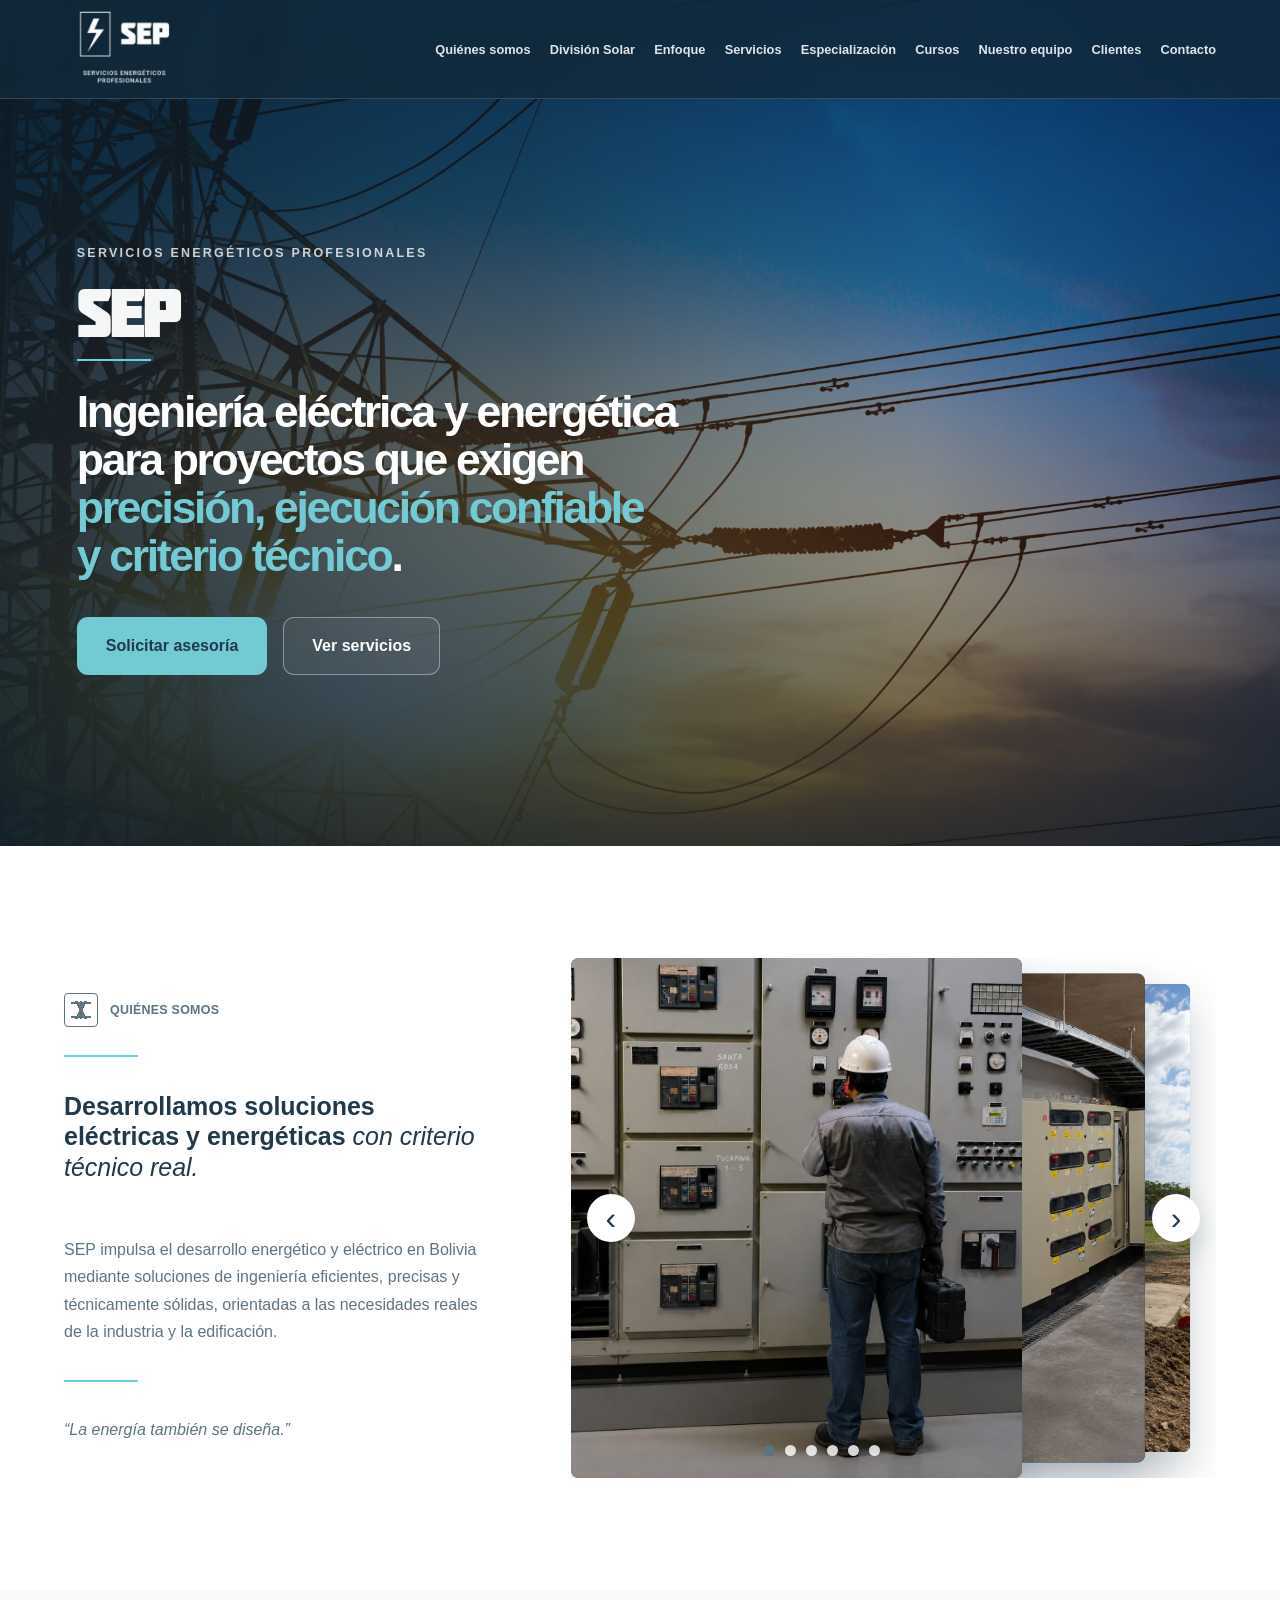
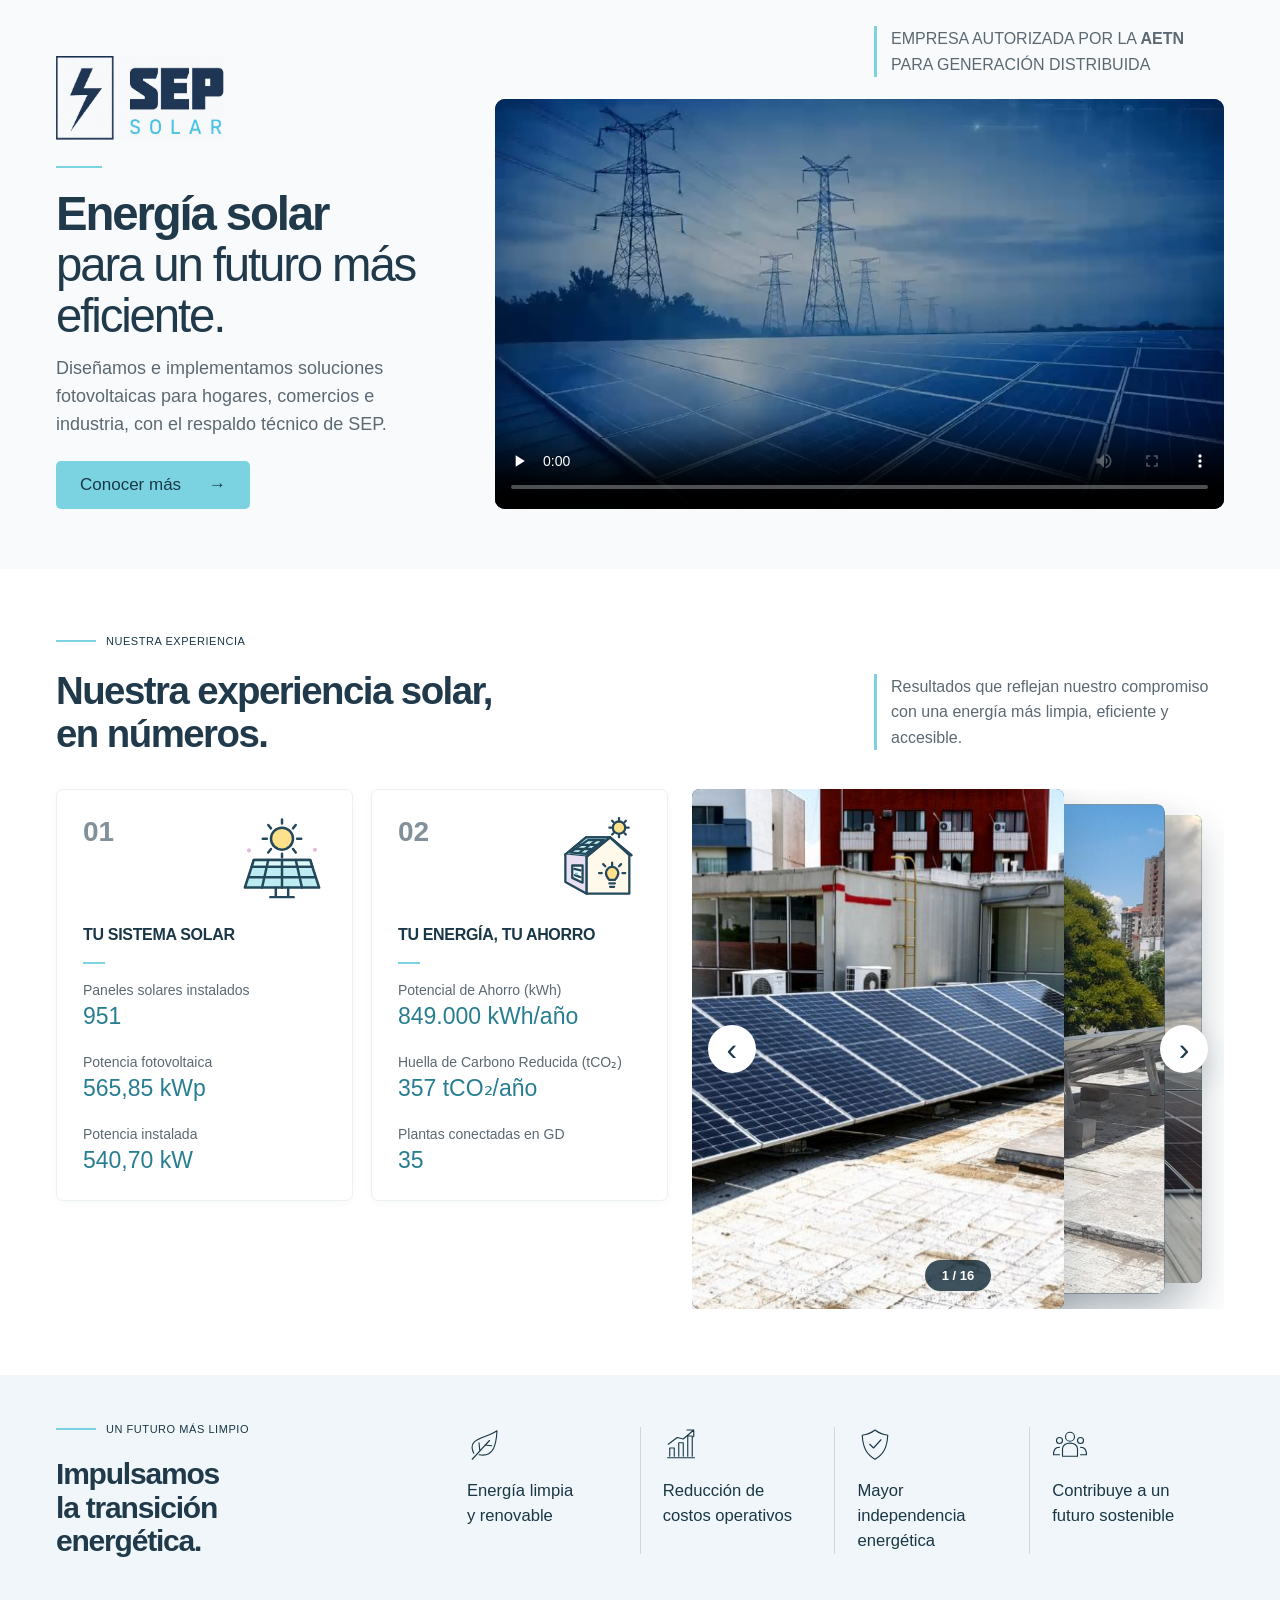
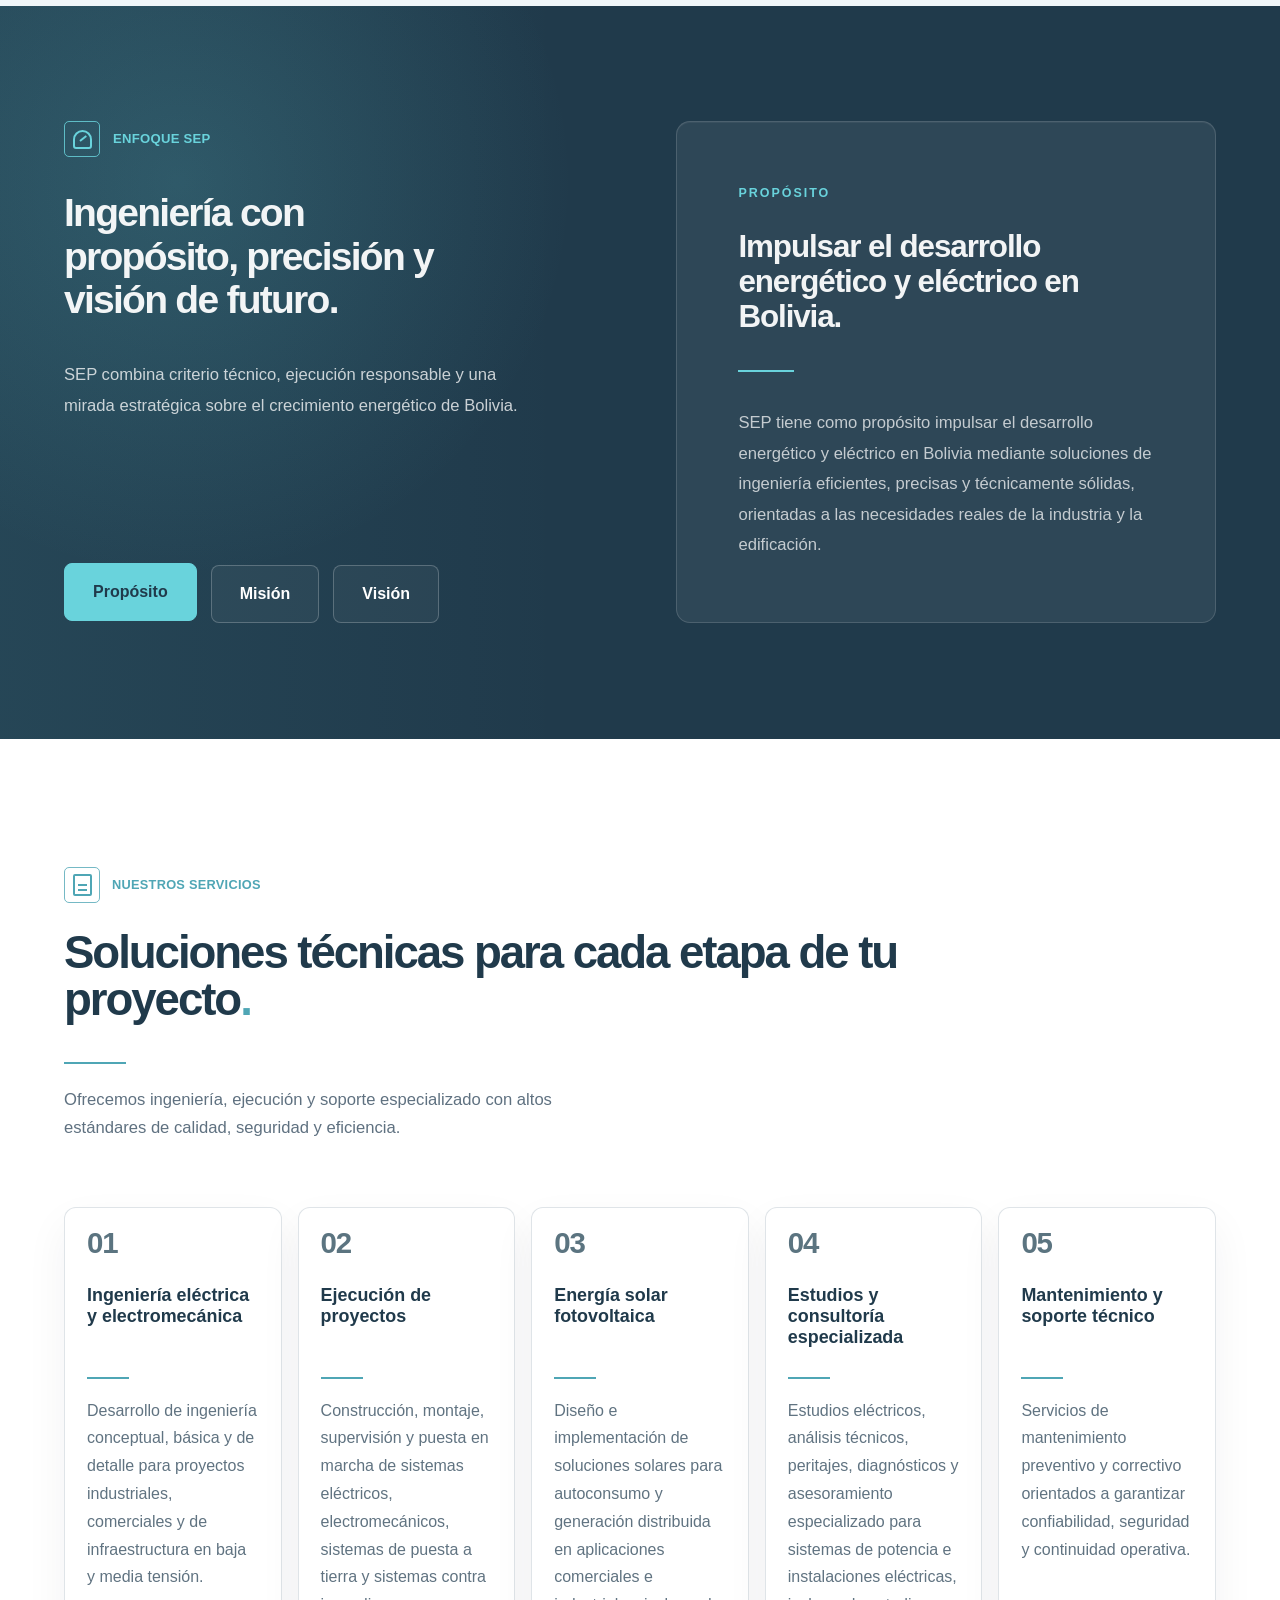
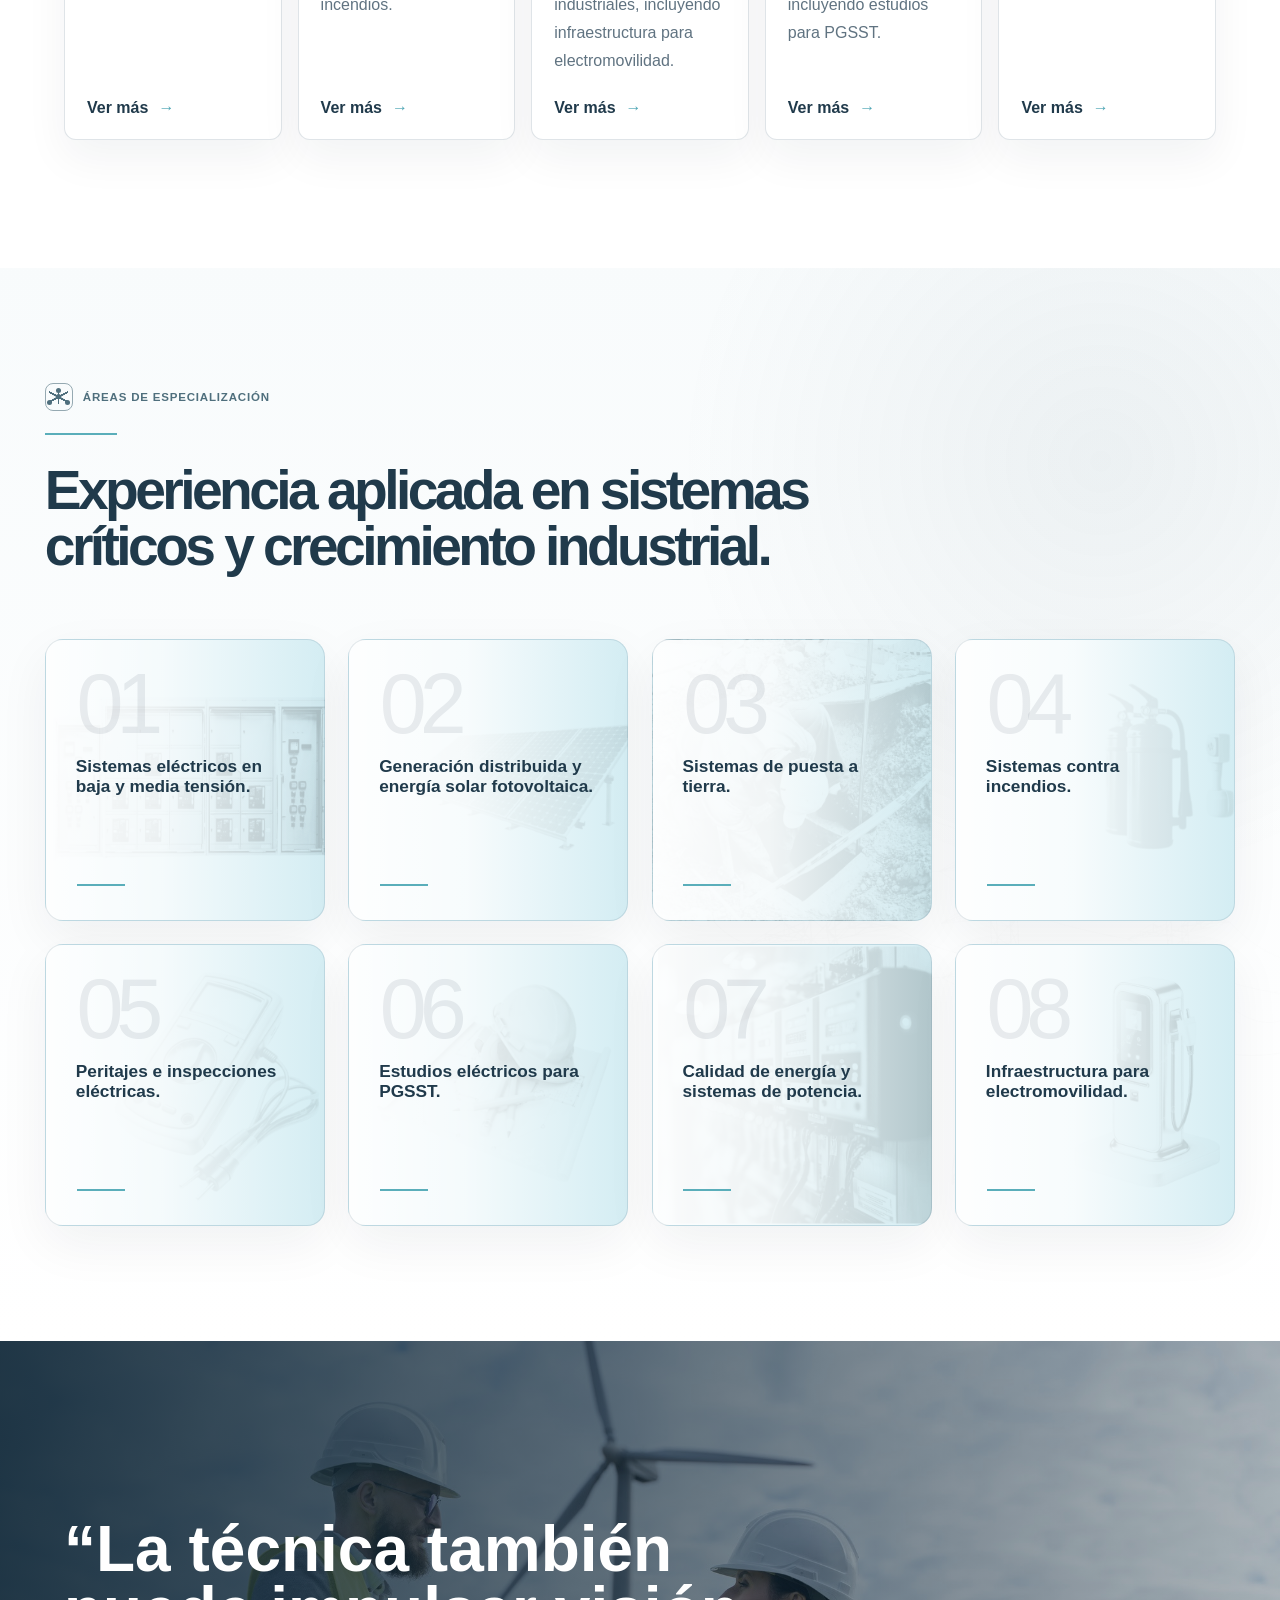
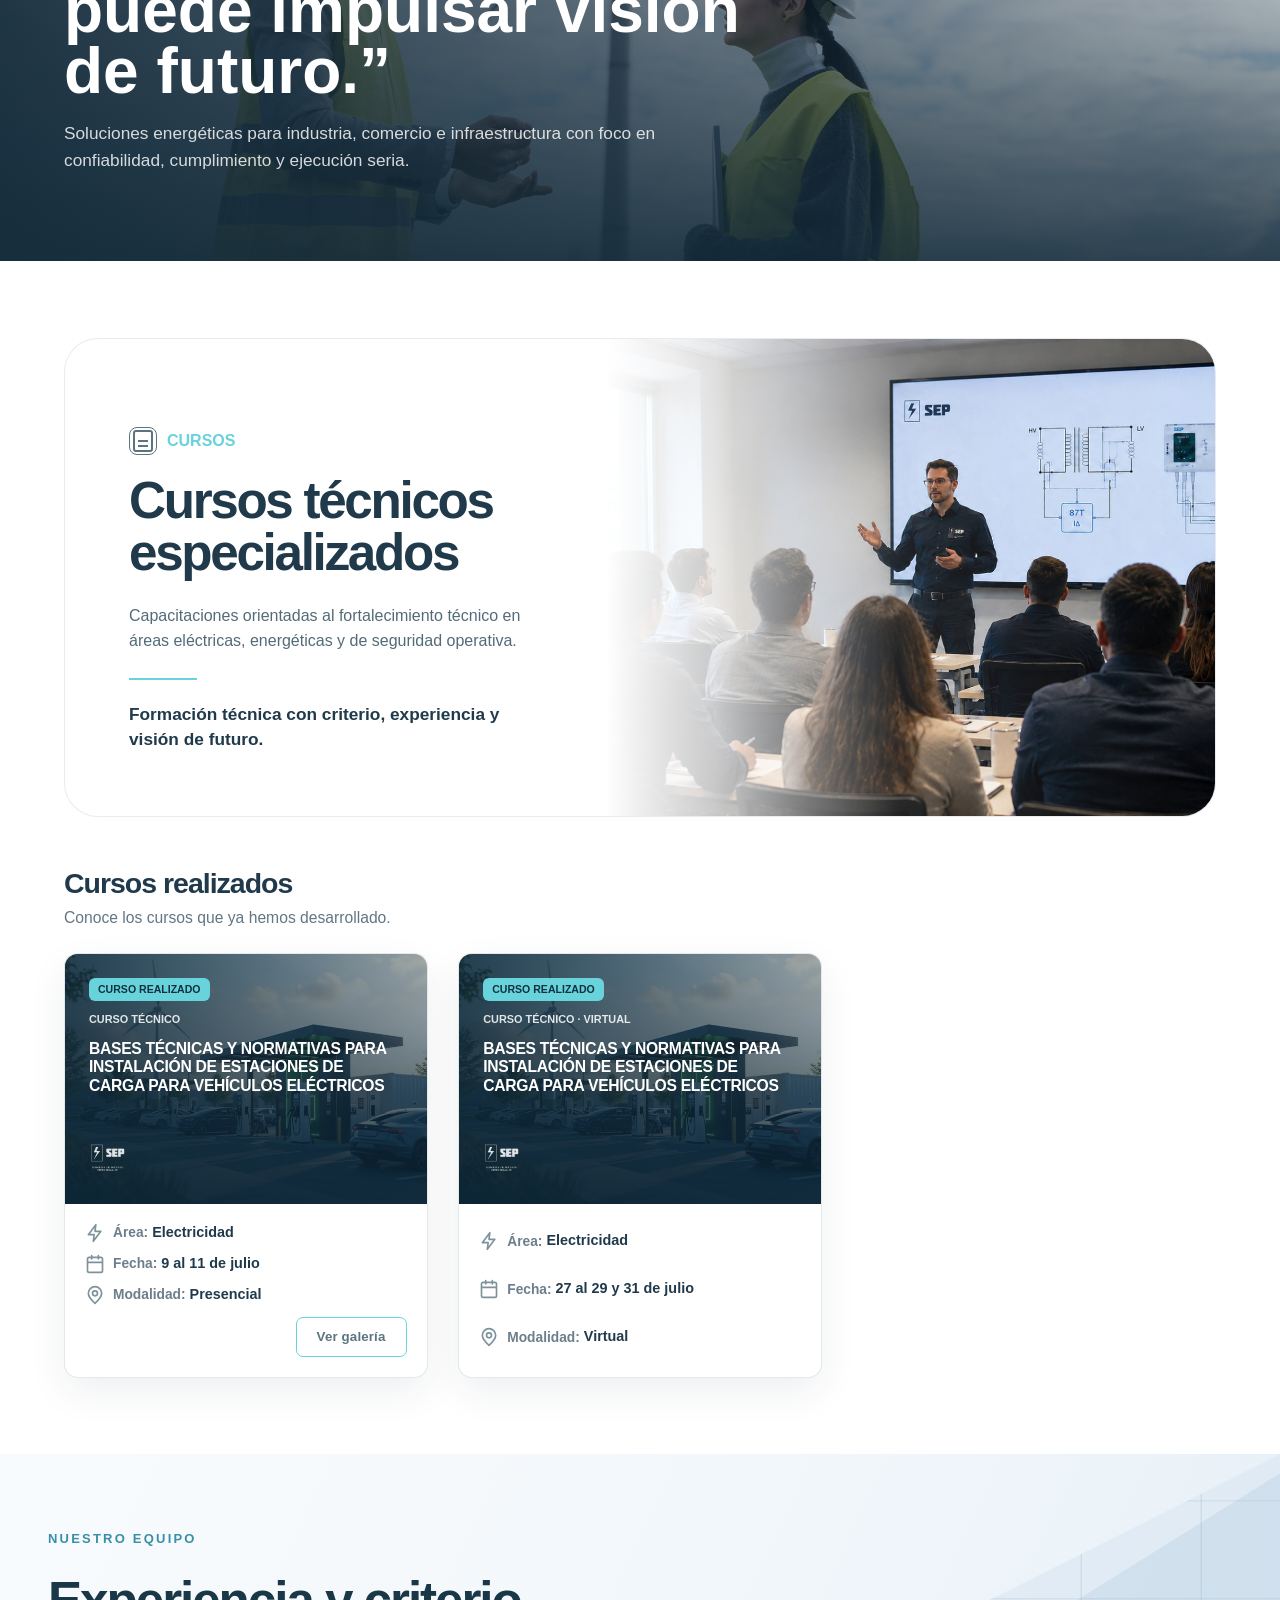
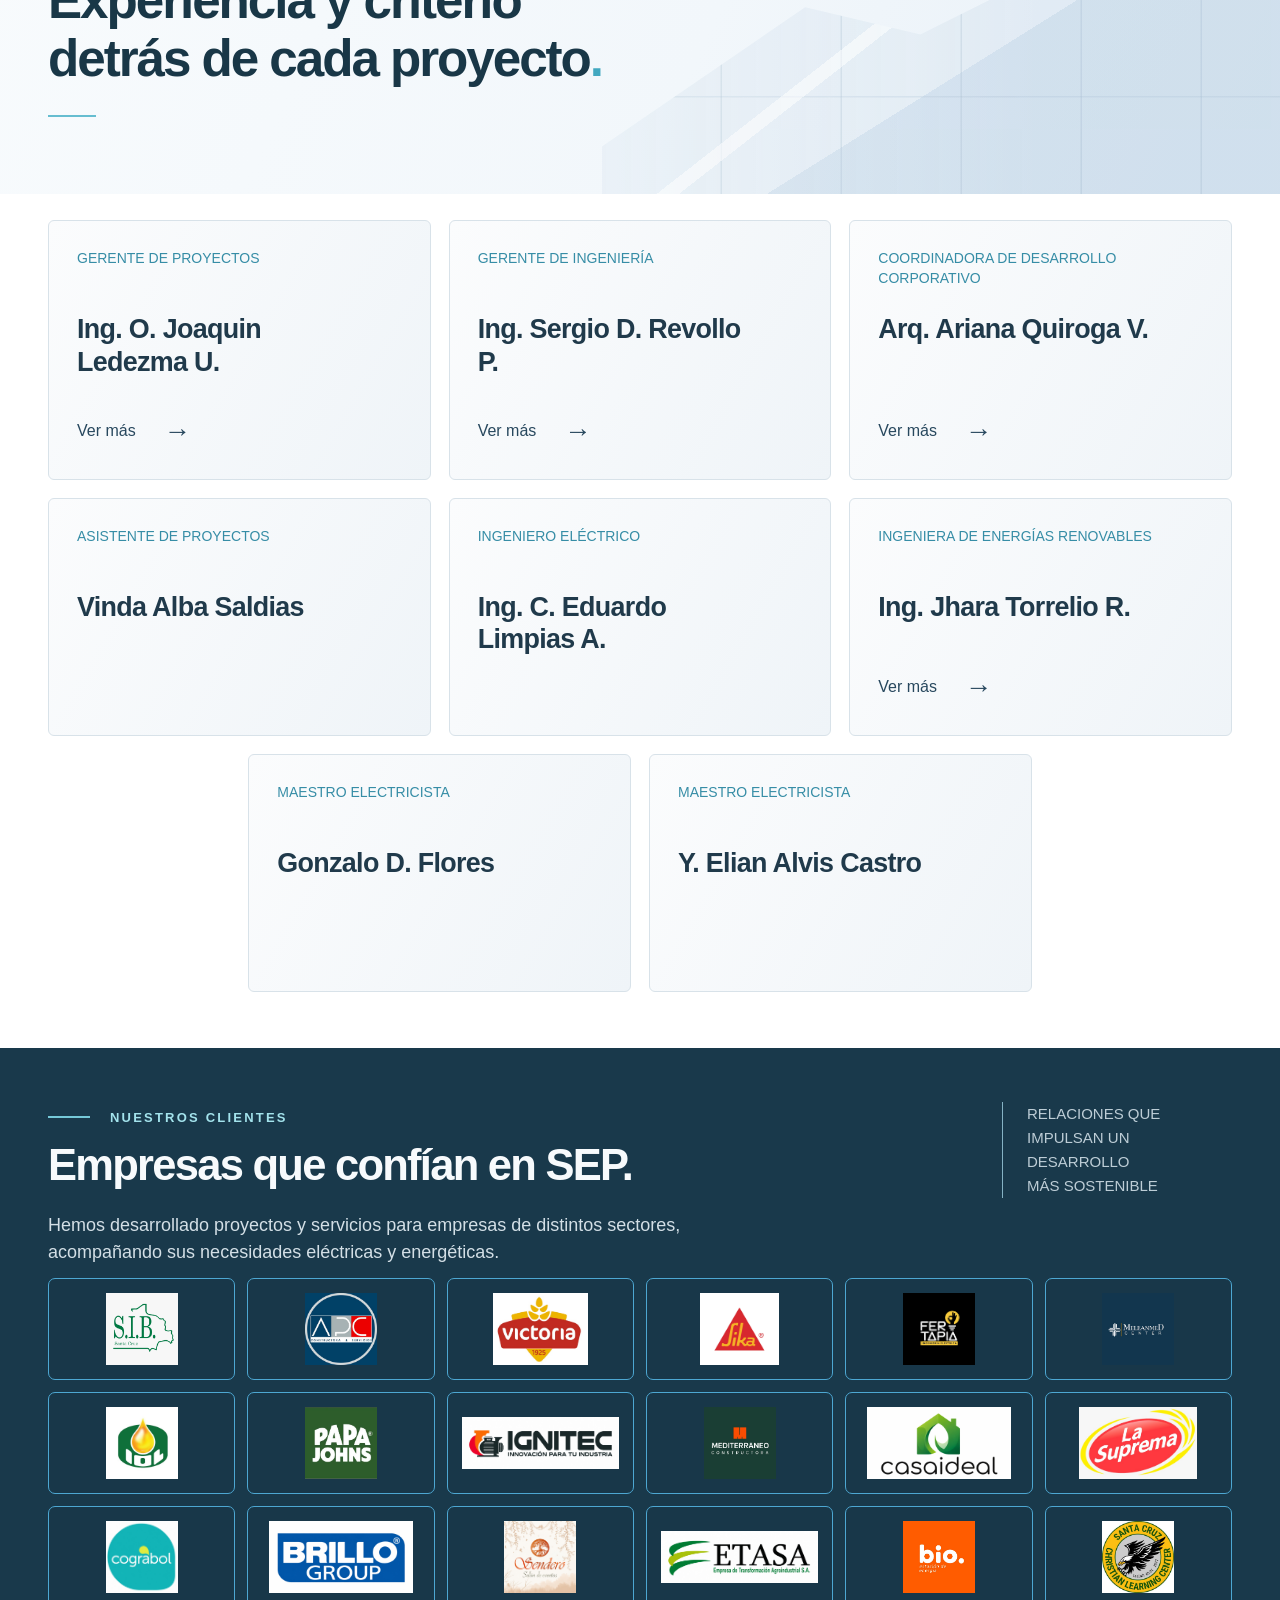
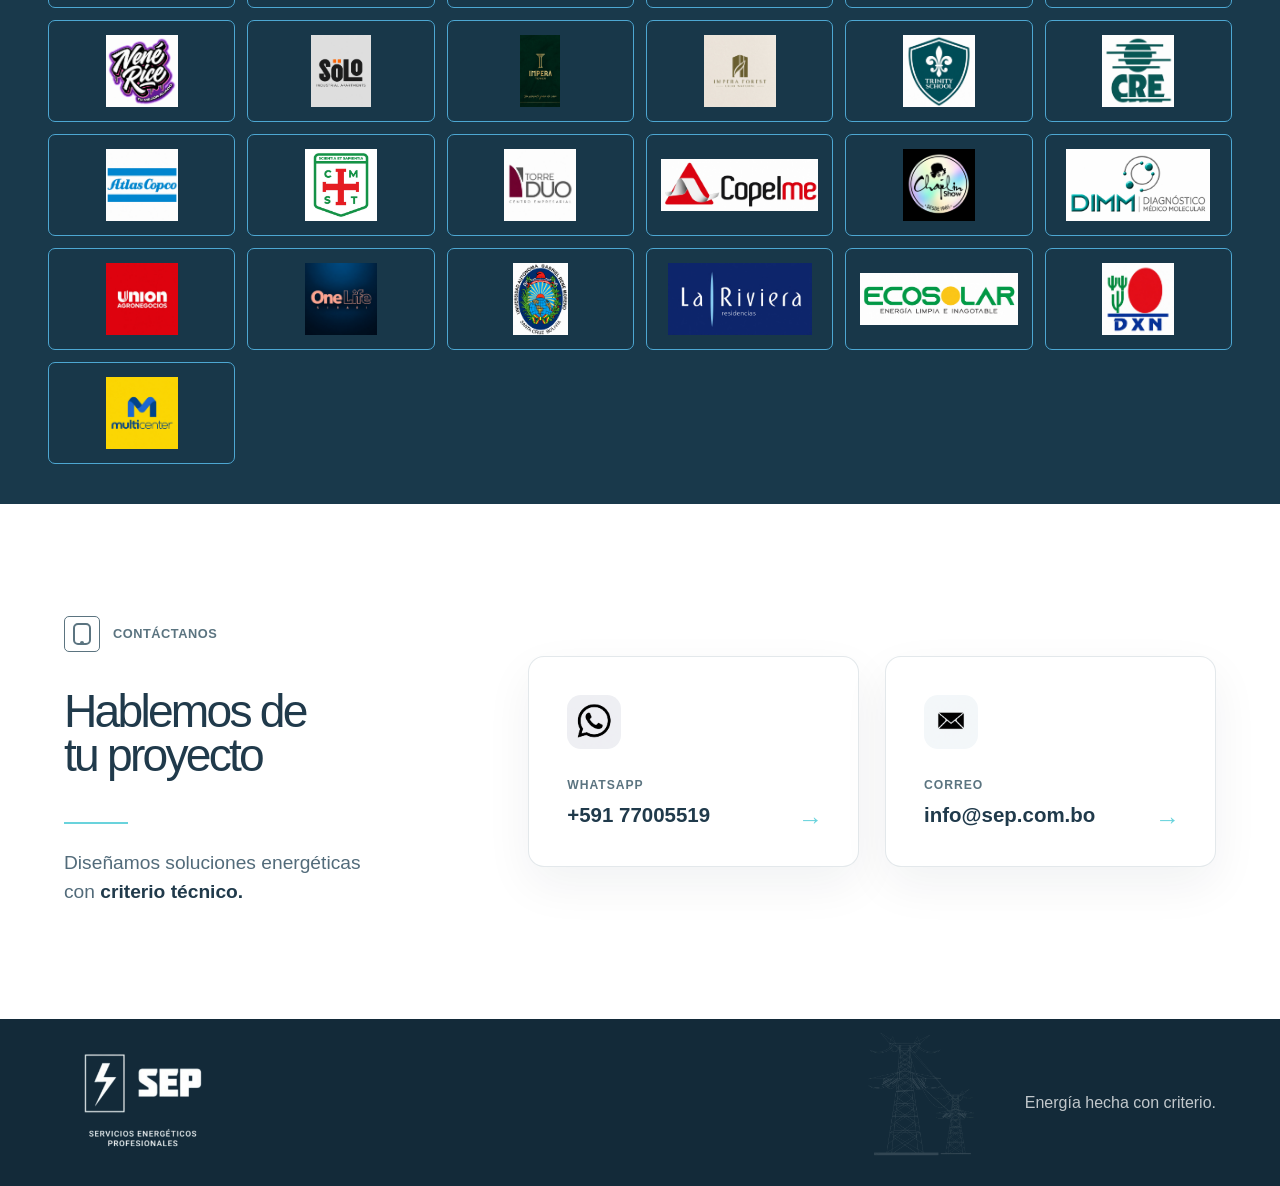
==== index.html @ d4b9ec3b "Update solar savings, carbon reduction, and connected plants" ====
<!doctype html>
<html lang="es">
  <head>
    <meta charset="utf-8" />
    <meta name="viewport" content="width=device-width, initial-scale=1" />
    <meta
      name="description"
      content="SEP Servicios Energéticos Profesionales: ingeniería eléctrica, proyectos energéticos, consultoría técnica y mantenimiento especializado."
    />
    <title>SEP | Servicios Energéticos Profesionales</title>
    <link rel="stylesheet" href="styles.css?v=118" />
<link rel="stylesheet" href="solar.css?v=4" />
    <link rel="stylesheet" href="people.css?v=6" />
    <script src="people.js?v=4" defer></script>
  </head>
  <body>
    <header class="site-header" aria-label="Navegación principal">
      <a class="brand" href="#inicio" aria-label="SEP inicio">
        <span class="brand-logo" aria-hidden="true">
          <img class="brand-logo-img" src="assets/sep-full-logo.png" alt="" />
        </span>
      </a>

      <nav class="nav-links" aria-label="Secciones">
        <a href="#quienes">Quiénes somos</a>
        <a href="#division-solar">División Solar</a>
        <a href="#enfoque">Enfoque</a>
        <a href="#ofrecemos">Servicios</a>
        <a href="#especializacion">Especialización</a>
        <a href="#cursos">Cursos</a>
        <a href="#equipo">Nuestro equipo</a>
        <a href="#clientes">Clientes</a>
        <a href="#contacto">Contacto</a>
      </nav>
    </header>

    <main id="inicio">
      <section class="hero">
        <div class="hero-bg" aria-hidden="true"></div>
        <div class="hero-content">
          <p class="eyebrow">Servicios Energéticos Profesionales</p>
          <p class="hero-logo">SEP</p>
          <span class="hero-rule" aria-hidden="true"></span>
          <h1 class="hero-headline">
            Ingeniería eléctrica y energética<br />
            para proyectos que exigen<br />
            <span>precisión, ejecución confiable</span><br />
            <span>y criterio técnico</span>.
          </h1>
          <div class="hero-actions">
            <a class="button button-primary" href="#contacto">Solicitar asesoría</a>
            <a class="button button-secondary" href="#ofrecemos">Ver servicios</a>
          </div>
        </div>
      </section>

      <section class="intro band" id="quienes">
        <div class="section-grid">
          <div>
            <p class="section-kicker"><span class="kicker-symbol symbol-tower" aria-hidden="true"></span>Quiénes somos</p>
            <span class="section-rule intro-rule-top" aria-hidden="true"></span>
            <h2>Desarrollamos soluciones eléctricas y energéticas <em>con criterio técnico real.</em></h2>
          </div>
          <div class="section-copy">
            <p>
              SEP impulsa el desarrollo energético y eléctrico en Bolivia mediante
              soluciones de ingeniería eficientes, precisas y técnicamente sólidas,
              orientadas a las necesidades reales de la industria y la edificación.
            </p>
            <span class="section-rule intro-rule-quote" aria-hidden="true"></span>
            <p class="quote">“La energía también se diseña.”</p>
          </div>
          <div class="intro-carousel" data-photo-carousel aria-label="Galer&iacute;a de proyectos SEP">
            <div class="carousel-track">
              <figure class="carousel-slide is-active">
                <img src="assets/quienes-carousel-01.jpeg" alt="Inspecci&oacute;n t&eacute;cnica frente a tableros el&eacute;ctricos industriales" />
              </figure>
              <figure class="carousel-slide">
                <img src="assets/quienes-carousel-02.jpeg?v=20260527" alt="T&eacute;cnicos inspeccionando equipos electromec&aacute;nicos en instalaci&oacute;n industrial" />
              </figure>
              <figure class="carousel-slide">
                <img src="assets/quienes-carousel-03.jpeg?v=20260527" alt="T&eacute;cnico realizando conexiones el&eacute;ctricas en campo" />
              </figure>
              <figure class="carousel-slide">
                <img src="assets/quienes-carousel-04.jpeg" alt="Mantenimiento y conexi&oacute;n en tablero el&eacute;ctrico" />
              </figure>
              <figure class="carousel-slide">
                <img src="assets/quienes-carousel-05.jpeg?v=20260527" alt="Sistema solar fotovoltaico instalado en cubierta" />
              </figure>
              <figure class="carousel-slide">
                <img src="assets/quienes-carousel-06.jpeg?v=20260527" alt="Medici&oacute;n t&eacute;cnica en sistema de puesta a tierra" />
              </figure>
            </div>
            <button class="carousel-button carousel-prev" type="button" aria-label="Imagen anterior" data-carousel-direction="prev">‹</button>
            <button class="carousel-button carousel-next" type="button" aria-label="Imagen siguiente" data-carousel-direction="next">›</button>
            <div class="carousel-dots" aria-label="Seleccionar imagen">
              <button class="carousel-dot is-active" type="button" aria-label="Ver imagen 1" data-carousel-index="0"></button>
              <button class="carousel-dot" type="button" aria-label="Ver imagen 2" data-carousel-index="1"></button>
              <button class="carousel-dot" type="button" aria-label="Ver imagen 3" data-carousel-index="2"></button>
              <button class="carousel-dot" type="button" aria-label="Ver imagen 4" data-carousel-index="3"></button>
              <button class="carousel-dot" type="button" aria-label="Ver imagen 5" data-carousel-index="4"></button>
              <button class="carousel-dot" type="button" aria-label="Ver imagen 6" data-carousel-index="5"></button>
            </div>
          </div>
        </div>
      </section>

      <section class="solar-page" id="division-solar" aria-labelledby="solar-title">
        <div class="solar-hero">
          <div class="solar-wrap solar-hero-grid">
            <div>
              <div class="solar-logo"><img src="assets/sep-solar-logo.jpg" alt="SEP Solar" loading="lazy" width="1254" height="1254" /></div>
              <span class="solar-rule" aria-hidden="true"></span>
              <h2 class="solar-title" id="solar-title"><strong>Energía solar</strong> para un futuro más eficiente.</h2>
              <p class="solar-description">Diseñamos e implementamos soluciones fotovoltaicas para hogares, comercios e industria, con el respaldo técnico de SEP.</p>
              <a class="solar-cta" href="#experiencia-solar">Conocer más <span aria-hidden="true">→</span></a>
            </div>
            <div>
              <p class="solar-authorization">Empresa autorizada por la <strong>AETN</strong><br />para generación distribuida</p>
              <video class="solar-video" controls playsinline preload="none" poster="assets/sep-solar-poster.jpg" aria-label="Video de SEP sobre paneles solares">
                <source src="assets/sep-solar.mp4" type="video/mp4" />
                Tu navegador no permite reproducir este video. <a href="assets/sep-solar.mp4">Descargar video de SEP Solar</a>.
              </video>
            </div>
          </div>
        </div>
        <section class="solar-wrap solar-experience" id="experiencia-solar" aria-labelledby="solar-experience-title">
          <div class="solar-section-head">
            <div>
              <p class="solar-kicker">Nuestra experiencia</p>
              <h3 class="solar-heading" id="solar-experience-title">Nuestra experiencia solar,<br />en números.</h3>
            </div>
            <p>Resultados que reflejan nuestro compromiso con una energía más limpia, eficiente y accesible.</p>
          </div>
          <div class="solar-results-layout">
            <div class="solar-cards"><article class="solar-card">
              <div class="solar-card-top"><span class="solar-number">01</span><img class="solar-illustration" src="assets/icon-solar-panel.svg" alt="" aria-hidden="true" width="88" height="88" /></div>
              <h4>Tu sistema solar</h4><span class="solar-rule" aria-hidden="true"></span>
              <dl class="solar-metrics"><div><dt>Paneles solares instalados</dt><dd>951</dd></div><div><dt>Potencia fotovoltaica</dt><dd>565,85 kWp</dd></div><div><dt>Potencia instalada</dt><dd>540,70 kW</dd></div></dl>
            </article><article class="solar-card solar-energy">
              <div class="solar-card-top"><span class="solar-number">02</span><img class="solar-illustration" src="assets/icon-solar-home.svg" alt="" aria-hidden="true" width="88" height="88" /></div>
              <h4>Tu energía, tu ahorro</h4><span class="solar-rule" aria-hidden="true"></span>
              <dl class="solar-metrics"><div><dt>Potencial de Ahorro (kWh)</dt><dd>849.000 kWh/año</dd></div><div><dt>Huella de Carbono Reducida (tCO₂)</dt><dd>357 tCO₂/año</dd></div><div><dt>Plantas conectadas en GD</dt><dd>35</dd></div></dl>
            </article></div>
            <div class="intro-carousel solar-project-carousel" data-photo-carousel aria-label="Instalaciones de paneles solares">
              <div class="carousel-track">
                <figure class="carousel-slide"><img src="assets/solar-fotovoltaica-01.jpeg" alt="Paneles solares instalados sobre una cubierta" loading="lazy" /></figure>
                <figure class="carousel-slide"><img src="assets/gallery-sistemas-solares.jpeg" alt="Instalaci&oacute;n de un sistema solar fotovoltaico" loading="lazy" /></figure>
                <figure class="carousel-slide"><img src="assets/solar-proyecto-01.jpeg" alt="Proyecto fotovoltaico SEP, fotograf&iacute;a 1" loading="lazy" /></figure>
                <figure class="carousel-slide"><img src="assets/solar-proyecto-02.jpeg" alt="Proyecto fotovoltaico SEP, fotograf&iacute;a 2" loading="lazy" /></figure>
                <figure class="carousel-slide"><img src="assets/solar-proyecto-03.jpeg" alt="Proyecto fotovoltaico SEP, fotograf&iacute;a 3" loading="lazy" /></figure>
                <figure class="carousel-slide"><img src="assets/solar-proyecto-04.jpeg" alt="Proyecto fotovoltaico SEP, fotograf&iacute;a 4" loading="lazy" /></figure>
                <figure class="carousel-slide"><img src="assets/solar-proyecto-05.jpeg" alt="Proyecto fotovoltaico SEP, fotograf&iacute;a 5" loading="lazy" /></figure>
                <figure class="carousel-slide"><img src="assets/solar-proyecto-06.jpeg" alt="Proyecto fotovoltaico SEP, fotograf&iacute;a 6" loading="lazy" /></figure>
                <figure class="carousel-slide"><img src="assets/solar-proyecto-07.jpeg" alt="Proyecto fotovoltaico SEP, fotograf&iacute;a 7" loading="lazy" /></figure>
                <figure class="carousel-slide"><img src="assets/solar-proyecto-08.jpeg" alt="Proyecto fotovoltaico SEP, fotograf&iacute;a 8" loading="lazy" /></figure>
                <figure class="carousel-slide"><img src="assets/solar-proyecto-09.jpeg" alt="Proyecto fotovoltaico SEP, fotograf&iacute;a 9" loading="lazy" /></figure>
                <figure class="carousel-slide"><img src="assets/solar-proyecto-10.jpeg" alt="Proyecto fotovoltaico SEP, fotograf&iacute;a 10" loading="lazy" /></figure>
                <figure class="carousel-slide"><img src="assets/solar-proyecto-11.jpeg" alt="Proyecto fotovoltaico SEP, fotograf&iacute;a 11" loading="lazy" /></figure>
                <figure class="carousel-slide"><img src="assets/solar-proyecto-12.jpeg" alt="Proyecto fotovoltaico SEP, fotograf&iacute;a 12" loading="lazy" /></figure>
                <figure class="carousel-slide"><img src="assets/solar-proyecto-13.jpeg" alt="Proyecto fotovoltaico SEP, fotograf&iacute;a 13" loading="lazy" /></figure>
                <figure class="carousel-slide"><img src="assets/solar-proyecto-14.jpeg" alt="Proyecto fotovoltaico SEP, fotograf&iacute;a 14" loading="lazy" /></figure>
              </div>
              <button class="carousel-button carousel-prev" type="button" aria-label="Imagen solar anterior" data-carousel-direction="prev">‹</button>
              <button class="carousel-button carousel-next" type="button" aria-label="Imagen solar siguiente" data-carousel-direction="next">›</button>
              <span class="solar-carousel-count" data-carousel-count aria-live="polite">1 / 16</span>
            </div>
          </div>
        </section>
        <section class="solar-benefits" aria-labelledby="solar-benefits-title">
          <div class="solar-wrap solar-benefits-grid">
            <div><p class="solar-kicker">Un futuro más limpio</p><h3 class="solar-heading" id="solar-benefits-title">Impulsamos<br />la transición<br />energética.</h3></div>
            <ul class="solar-benefits-list">
              <li><svg class="solar-icon" viewBox="0 0 48 48" aria-hidden="true"><path d="M9 35C-1 14 25 16 40 5c-1 19-5 36-24 32M7 43l23-25M17 31l-1-10m8 3 9 1"/></svg>Energía limpia<br />y renovable</li>
              <li><svg class="solar-icon" viewBox="0 0 48 48" aria-hidden="true"><path d="M6 41h36M9 39V28h6v11m6 0V21h6v18m6 0V12h6v27M7 23l12-9 8 2L41 4m-9 0h9v9"/></svg>Reducción de costos operativos</li>
              <li><svg class="solar-icon" viewBox="0 0 48 48" aria-hidden="true"><path d="M24 4c5 4 10 6 17 7-1 17-6 26-17 32C13 37 8 28 7 11c7-1 12-3 17-7Z M17 23l5 5 10-11"/></svg>Mayor independencia energética</li>
              <li><svg class="solar-icon" viewBox="0 0 48 48" aria-hidden="true"><circle cx="24" cy="13" r="6"/><circle cx="10" cy="18" r="4"/><circle cx="38" cy="18" r="4"/><path d="M14 39V29c0-10 20-10 20 0v10H14ZM10 27c-7 0-8 6-8 10h8m28-10c7 0 8 6 8 10h-8"/></svg>Contribuye a un futuro sostenible</li>
            </ul>
          </div>
        </section>
      </section>

      <section class="band dark" id="enfoque">
        <div class="vision-panel">
          <div class="vision-intro">
            <div class="section-heading">
              <p class="section-kicker"><span class="kicker-symbol symbol-meter" aria-hidden="true"></span>Enfoque SEP</p>
              <h2>Ingeniería con<br />propósito, precisión y<br />visión de futuro.</h2>
            </div>
            <p>
              SEP combina criterio técnico, ejecución responsable y una mirada
              estratégica sobre el crecimiento energético de Bolivia.
            </p>
            <div class="vision-tabs" role="tablist" aria-label="Propósito, misión y visión de SEP">
              <button class="vision-tab is-active" type="button" role="tab" aria-selected="true" aria-controls="vision-proposito" id="tab-proposito" data-vision-tab="vision-proposito">
                Propósito
              </button>
              <button class="vision-tab" type="button" role="tab" aria-selected="false" aria-controls="vision-mision" id="tab-mision" data-vision-tab="vision-mision">
                Misión
              </button>
              <button class="vision-tab" type="button" role="tab" aria-selected="false" aria-controls="vision-vision" id="tab-vision" data-vision-tab="vision-vision">
                Visión
              </button>
            </div>
          </div>

          <div class="vision-content">
            <article class="vision-block is-active" id="vision-proposito" role="tabpanel" aria-labelledby="tab-proposito">
              <span class="vision-label">Propósito</span>
              <h3>Impulsar el desarrollo energético y eléctrico en Bolivia.</h3>
              <span class="vision-rule" aria-hidden="true"></span>
              <p>
                SEP tiene como propósito impulsar el desarrollo energético y eléctrico
                en Bolivia mediante soluciones de ingeniería eficientes, precisas y
                técnicamente sólidas, orientadas a las necesidades reales de la
                industria y la edificación.
              </p>
            </article>

            <article class="vision-block" id="vision-mision" role="tabpanel" aria-labelledby="tab-mision" hidden>
              <span class="vision-label">Misión</span>
              <h3>Desarrollar y ejecutar proyectos con rigor técnico y atención profesional.</h3>
              <span class="vision-rule" aria-hidden="true"></span>
              <p>
                La misión de SEP es desarrollar y ejecutar proyectos de ingeniería
                eléctrica y energética, brindando servicios técnicos especializados,
                estudios y consultorías, con un enfoque riguroso en calidad,
                cumplimiento normativo y atención profesional al cliente.
              </p>
            </article>

            <article class="vision-block" id="vision-vision" role="tabpanel" aria-labelledby="tab-vision" hidden>
              <span class="vision-label">Visión</span>
              <h3>Ser una referencia técnica para Santa Cruz y Bolivia.</h3>
              <span class="vision-rule" aria-hidden="true"></span>
              <p>
                SEP busca consolidarse como la empresa de referencia en soluciones
                eléctricas y energéticas en Santa Cruz y Bolivia, reconocida por su
                excelencia técnica, confiabilidad y aporte estratégico al crecimiento
                industrial y de infraestructura.
              </p>
            </article>
          </div>
        </div>
      </section>

      <section class="services band" id="ofrecemos">
        <div class="section-heading">
          <p class="section-kicker"><span class="kicker-symbol symbol-board" aria-hidden="true"></span>Nuestros servicios</p>
          <h2>Soluciones técnicas para cada etapa de tu proyecto<span>.</span></h2>
          <span class="services-rule" aria-hidden="true"></span>
          <p class="services-intro">
            Ofrecemos ingeniería, ejecución y soporte especializado con altos estándares
            de calidad, seguridad y eficiencia.
          </p>
        </div>

        <div class="service-grid">
          <article class="service-card service-engineering">
            <span class="card-icon service-icon-engineering" aria-hidden="true"></span>
            <h3>Ingeniería eléctrica y electromecánica</h3>
            <span class="card-rule" aria-hidden="true"></span>
            <p>
              Desarrollo de ingeniería conceptual, básica y de detalle para proyectos
              industriales, comerciales y de infraestructura en baja y media tensión.
            </p>
            <button class="service-more" type="button" data-service-gallery="engineering">
              Ver más <span aria-hidden="true">→</span>
            </button>
          </article>
          <article class="service-card service-execution">
            <span class="card-icon service-icon-execution" aria-hidden="true"></span>
            <h3>Ejecución de proyectos</h3>
            <span class="card-rule" aria-hidden="true"></span>
            <p>
              Construcción, montaje, supervisión y puesta en marcha de sistemas
              eléctricos, electromecánicos, sistemas de puesta a tierra y sistemas
              contra incendios.
            </p>
            <button class="service-more" type="button" data-service-gallery="execution">
              Ver más <span aria-hidden="true">→</span>
            </button>
          </article>
          <article class="service-card service-solar">
            <span class="card-icon service-icon-solar" aria-hidden="true"></span>
            <h3>Energía solar fotovoltaica</h3>
            <span class="card-rule" aria-hidden="true"></span>
            <p>
              Diseño e implementación de soluciones solares para autoconsumo y
              generación distribuida en aplicaciones comerciales e industriales,
              incluyendo infraestructura para electromovilidad.
            </p>
            <button class="service-more" type="button" data-service-gallery="solar">
              Ver más <span aria-hidden="true">→</span>
            </button>
          </article>
          <article class="service-card service-consulting">
            <span class="card-icon service-icon-consulting" aria-hidden="true"></span>
            <h3>Estudios y consultoría especializada</h3>
            <span class="card-rule" aria-hidden="true"></span>
            <p>
              Estudios eléctricos, análisis técnicos, peritajes, diagnósticos y
              asesoramiento especializado para sistemas de potencia e instalaciones
              eléctricas, incluyendo estudios para PGSST.
            </p>
            <button class="service-more" type="button" data-service-gallery="consulting">
              Ver más <span aria-hidden="true">→</span>
            </button>
          </article>
          <article class="service-card service-maintenance">
            <span class="card-icon service-icon-maintenance" aria-hidden="true"></span>
            <h3>Mantenimiento y soporte técnico</h3>
            <span class="card-rule" aria-hidden="true"></span>
            <p>
              Servicios de mantenimiento preventivo y correctivo orientados a
              garantizar confiabilidad, seguridad y continuidad operativa.
            </p>
            <button class="service-more" type="button" data-service-gallery="maintenance">
              Ver más <span aria-hidden="true">→</span>
            </button>
          </article>
        </div>
      </section>

      <div class="service-modal" id="service-modal" aria-hidden="true">
        <div class="service-modal-backdrop" data-service-modal-close></div>
        <div class="service-modal-panel" role="dialog" aria-modal="true" aria-labelledby="service-modal-title">
          <button class="service-modal-close" type="button" aria-label="Cerrar galería" data-service-modal-close>×</button>
          <p class="section-kicker"><span class="kicker-symbol symbol-board" aria-hidden="true"></span>Galería de servicio</p>
          <h2 id="service-modal-title">Servicio SEP</h2>
          <div class="service-gallery" id="service-gallery"></div>
        </div>
      </div>

      <section class="specialties band" id="especializacion">
        <div class="section-grid">
          <div>
            <p class="section-kicker"><span class="kicker-symbol symbol-network" aria-hidden="true"></span>Áreas de especialización</p>
            <h2><span>Experiencia aplicada en sistemas</span><br /><span>críticos y crecimiento industrial.</span></h2>
          </div>
          <div class="section-copy">
            <img class="specialties-tower-art" src="assets/transmission-towers.png" alt="" aria-hidden="true" />
            <ul class="feature-list">
              <li tabindex="0">Sistemas eléctricos en baja y media tensión.</li>
              <li tabindex="0">Generación distribuida y energía solar fotovoltaica.</li>
              <li tabindex="0">Sistemas de puesta a tierra.</li>
              <li tabindex="0">Sistemas contra incendios.</li>
              <li tabindex="0">Peritajes e inspecciones eléctricas.</li>
              <li tabindex="0">Estudios eléctricos para PGSST.</li>
              <li tabindex="0">Calidad de energía y sistemas de potencia.</li>
              <li tabindex="0">Infraestructura para electromovilidad.</li>
            </ul>
          </div>
        </div>
      </section>

      <section class="statement">
        <img src="assets/pdf-page10-img1.jpg" alt="Ingenieros conversando en un parque eólico" />
        <div class="statement-copy">
          <p>“La técnica también puede impulsar visión de futuro.”</p>
          <span>
            Soluciones energéticas para industria, comercio e infraestructura
            con foco en confiabilidad, cumplimiento y ejecución seria.
          </span>
        </div>
      </section>

      <section id="cursos" class="courses-section" aria-labelledby="courses-title">
        <div class="courses-container">
          <div class="courses-hero">
            <div class="courses-hero-copy">
              <p class="section-kicker"><span class="kicker-symbol symbol-board" aria-hidden="true"></span>Cursos</p>
              <h2 id="courses-title">Cursos t&eacute;cnicos especializados</h2>
              <p>Capacitaciones orientadas al fortalecimiento t&eacute;cnico en &aacute;reas el&eacute;ctricas, energ&eacute;ticas y de seguridad operativa.</p>
              <span class="courses-rule" aria-hidden="true"></span>
              <strong>Formaci&oacute;n t&eacute;cnica con criterio, experiencia y visi&oacute;n de futuro.</strong>
            </div>
            <figure class="courses-hero-media">
              <img src="assets/courses-hero-classroom.jpeg" alt="Capacitaci&oacute;n t&eacute;cnica en aula sobre sistemas el&eacute;ctricos" />
            </figure>
          </div>
          <div class="courses-block">
            <div class="courses-block-head">
              <div>
                <h3>Cursos realizados</h3>
                <p>Conoce los cursos que ya hemos desarrollado.</p>
              </div>
              <div class="courses-controls" aria-label="Navegaci&oacute;n de cursos realizados">
                <a href="#cursos-realizados">Ver todos &rarr;</a>
                <button type="button" data-course-carousel="prev" data-course-target="completed" aria-label="Curso realizado anterior">&larr;</button>
                <button type="button" data-course-carousel="next" data-course-target="completed" aria-label="Curso realizado siguiente">&rarr;</button>
              </div>
            </div>

            <div class="courses-track" id="cursos-realizados" data-course-track="completed">
              <article class="course-card">
                <div class="course-cover">
                  <img src="assets/gallery-infraestructura-carga.jpg" alt="Curso realizado sobre infraestructura de carga el&eacute;ctrica" />
                  <div class="course-cover-copy">
                    <span>Curso realizado</span>
                    <small>Curso t&eacute;cnico</small>
                    <h4>Bases t&eacute;cnicas y normativas para instalaci&oacute;n de estaciones de carga para veh&iacute;culos el&eacute;ctricos</h4>
                    <img class="course-cover-logo" src="assets/sep-full-logo.png" alt="" aria-hidden="true" />
                  </div>
                </div>
                <div class="course-card-body">
                  <dl class="course-meta">
                    <div class="course-meta-item course-meta-area"><dt>&Aacute;rea:</dt><dd>Electricidad</dd></div>
                    <div class="course-meta-item course-meta-date"><dt>Fecha:</dt><dd>9 al 11 de julio</dd></div>
                    <div class="course-meta-item course-meta-mode"><dt>Modalidad:</dt><dd>Presencial</dd></div>
                  </dl>
                  <button class="course-action course-action-secondary" type="button" data-course-action="gallery" data-course-id="completed-electromovilidad">Ver galer&iacute;a</button>
                </div>
              </article>
              <article class="course-card">
                <div class="course-cover">
                  <img src="assets/gallery-infraestructura-carga.jpg" alt="Curso virtual sobre infraestructura de carga el&eacute;ctrica" />
                  <div class="course-cover-copy">
                    <span>Curso realizado</span>
                    <small>Curso t&eacute;cnico · Virtual</small>
                    <h4>Bases t&eacute;cnicas y normativas para instalaci&oacute;n de estaciones de carga para veh&iacute;culos el&eacute;ctricos</h4>
                    <img class="course-cover-logo" src="assets/sep-full-logo.png" alt="" aria-hidden="true" />
                  </div>
                </div>
                <div class="course-card-body">
                  <dl class="course-meta">
                    <div class="course-meta-item course-meta-area"><dt>&Aacute;rea:</dt><dd>Electricidad</dd></div>
                    <div class="course-meta-item course-meta-date"><dt>Fecha:</dt><dd>27 al 29 y 31 de julio</dd></div>
                    <div class="course-meta-item course-meta-mode"><dt>Modalidad:</dt><dd>Virtual</dd></div>
                  </dl>
                </div>
              </article>
            </div>
          </div>
        </div>
      </section>

      <div class="course-gallery-modal" data-course-gallery-modal hidden role="dialog" aria-modal="true" aria-labelledby="course-gallery-title">
        <div class="course-gallery-backdrop" data-course-gallery-close></div>
        <div class="course-gallery-panel" role="document">
          <button class="course-gallery-close" type="button" data-course-gallery-close aria-label="Cerrar galer&iacute;a">&times;</button>
          <div class="course-gallery-head">
            <h2 id="course-gallery-title">Galer&iacute;a del curso</h2>
            <p id="course-gallery-subtitle" class="course-gallery-subtitle"></p>
          </div>
          <div class="course-gallery-grid" data-course-gallery-grid></div>
          <div class="course-gallery-nav" data-course-gallery-nav hidden>
            <button class="course-gallery-arrow" type="button" data-course-gallery-prev aria-label="Ver fotos anteriores">Anterior</button>
            <div class="course-gallery-dots" data-course-gallery-dots aria-label="P&aacute;ginas de galer&iacute;a"></div>
            <button class="course-gallery-arrow" type="button" data-course-gallery-next aria-label="Ver fotos siguientes">Siguiente</button>
          </div>
        </div>
      </div>

      <div class="course-lightbox" data-course-lightbox hidden role="dialog" aria-modal="true" aria-labelledby="course-lightbox-title">
        <div class="course-lightbox-backdrop" data-course-lightbox-close></div>
        <div class="course-lightbox-panel" role="document">
          <button class="course-lightbox-close" type="button" data-course-lightbox-close aria-label="Cerrar imagen ampliada">&times;</button>
          <button class="course-lightbox-arrow course-lightbox-arrow-prev" type="button" data-course-lightbox-prev aria-label="Imagen anterior">‹</button>
          <div class="course-lightbox-media" data-course-lightbox-media></div>
          <button class="course-lightbox-arrow course-lightbox-arrow-next" type="button" data-course-lightbox-next aria-label="Imagen siguiente">›</button>
          <p id="course-lightbox-title" class="course-lightbox-caption" data-course-lightbox-caption></p>
        </div>
      </div>

      <section id="equipo" class="team-section" aria-labelledby="team-heading">
        <div class="team-hero"><div class="people-wrap"><p class="people-kicker">Nuestro equipo</p><h2 id="team-heading">Experiencia y criterio<br /> detrás de cada proyecto<span>.</span></h2><span class="people-rule" aria-hidden="true"></span></div><div class="team-architecture" aria-hidden="true"></div></div>
        <div class="people-wrap team-grid"><article class="team-card"><p class="team-role">Gerente de proyectos</p><h3>Ing. O. Joaquin Ledezma U.</h3><button type="button" data-person="0" aria-haspopup="dialog" aria-controls="team-profile" aria-label="Ver más sobre Ing. O. Joaquin Ledezma U.">Ver más <span aria-hidden="true">→</span></button></article>
<article class="team-card"><p class="team-role">Gerente de ingeniería</p><h3>Ing. Sergio D. Revollo P.</h3><button type="button" data-person="1" aria-haspopup="dialog" aria-controls="team-profile" aria-label="Ver más sobre Ing. Sergio D. Revollo P.">Ver más <span aria-hidden="true">→</span></button></article>
<article class="team-card"><p class="team-role">Coordinadora de desarrollo corporativo</p><h3>Arq. Ariana Quiroga V.</h3><button type="button" data-person="2" aria-haspopup="dialog" aria-controls="team-profile" aria-label="Ver más sobre Arq. Ariana Quiroga V.">Ver más <span aria-hidden="true">→</span></button></article>
<article class="team-card"><p class="team-role">Asistente de proyectos</p><h3>Vinda Alba Saldias</h3></article>
<article class="team-card"><p class="team-role">Ingeniero El&eacute;ctrico</p><h3>Ing. C. Eduardo Limpias A.</h3></article>
<article class="team-card"><p class="team-role">Ingeniera de energías renovables</p><h3>Ing. Jhara Torrelio R.</h3><button type="button" data-person="3" aria-haspopup="dialog" aria-controls="team-profile" aria-label="Ver más sobre Ing. Jhara Torrelio R.">Ver más <span aria-hidden="true">→</span></button></article>
<article class="team-card"><p class="team-role">Maestro electricista</p><h3>Gonzalo D. Flores</h3></article>
<article class="team-card"><p class="team-role">Maestro electricista</p><h3>Y. Elian Alvis Castro</h3></article>
</div>
      </section>
      <section id="clientes" class="clients-section" aria-labelledby="clients-heading"><div class="people-wrap">
        <div class="clients-header"><div><p class="people-kicker">Nuestros clientes</p><h2 id="clients-heading">Empresas que confían en SEP.</h2></div><p class="clients-statement">Relaciones que <br />impulsan un desarrollo <br />más sostenible</p></div>
        <p class="clients-intro">Hemos desarrollado proyectos y servicios para empresas de distintos sectores, <br />acompañando sus necesidades eléctricas y energéticas.</p>
        <ul class="clients-grid" aria-label="Clientes de SEP"><li><img src="assets/clients/sib-santa-cruz.jpeg" alt="Logotipo de S.I.B. Santa Cruz" loading="lazy" /></li><li><img src="assets/clients/apc.jpeg" alt="Logotipo de APC Constructora &amp; Servicios" loading="lazy" /></li><li><img src="assets/clients/victoria.jpeg" alt="Logotipo de Victoria" loading="lazy" /></li><li><img src="assets/clients/sika.jpeg" alt="Logotipo de Sika" loading="lazy" /></li><li><img src="assets/clients/fero-tapia.jpeg" alt="Logotipo de Fero Tapia Ingeniería Eléctrica" loading="lazy" /></li><li><img src="assets/clients/meleanmed-center.jpeg" alt="Logotipo de Meleanmed Center" loading="lazy" /></li><li><img src="assets/clients/logo-07.jpeg" alt="Logotipo de cliente de SEP" loading="lazy" /></li><li><img src="assets/clients/papa-johns.jpeg" alt="Logotipo de Papa Johns" loading="lazy" /></li><li><img src="assets/clients/ignitec.jpeg" alt="Logotipo de IGNITEC" loading="lazy" /></li><li><img src="assets/clients/mediterraneo.jpeg" alt="Logotipo de Mediterráneo Constructora" loading="lazy" /></li><li><img src="assets/clients/casaideal.jpeg" alt="Logotipo de Casaideal" loading="lazy" /></li><li><img src="assets/clients/la-suprema.jpeg" alt="Logotipo de La Suprema" loading="lazy" /></li><li><img src="assets/clients/cograbol.jpeg" alt="Logotipo de Cograbol" loading="lazy" /></li><li><img src="assets/clients/brillo-group.jpeg" alt="Logotipo de Brillo Group" loading="lazy" /></li><li><img src="assets/clients/sendero.jpeg" alt="Logotipo de Sendero Salón de Eventos" loading="lazy" /></li><li><img src="assets/clients/etasa.jpeg" alt="Logotipo de ETASA" loading="lazy" /></li><li><img src="assets/clients/bio.jpeg" alt="Logotipo de bio. Estación de Energía" loading="lazy" /></li><li><img src="assets/clients/santa-cruz-christian.jpeg" alt="Logotipo de Santa Cruz Christian Learning Center" loading="lazy" /></li><li><img src="assets/clients/nene-rice.jpeg" alt="Logotipo de Nene Rice" loading="lazy" /></li><li><img src="assets/clients/solo-apartments.jpeg" alt="Logotipo de SÖLO Industrial Apartments" loading="lazy" /></li><li><img src="assets/clients/impera-tower.jpeg" alt="Logotipo de Impera Tower" loading="lazy" /></li><li><img src="assets/clients/impera-forest.jpeg" alt="Logotipo de Impera Forest" loading="lazy" /></li><li><img src="assets/clients/trinity-school.jpeg" alt="Logotipo de Trinity School" loading="lazy" /></li><li><img src="assets/clients/cre.jpeg" alt="Logotipo de CRE" loading="lazy" /></li><li><img src="assets/clients/atlas-copco.jpeg" alt="Logotipo de Atlas Copco" loading="lazy" /></li><li><img src="assets/clients/logo-26.jpeg" alt="Logotipo de cliente de SEP" loading="lazy" /></li><li><img src="assets/clients/torre-duo.jpeg" alt="Logotipo de Torre Dúo Centro Empresarial" loading="lazy" /></li><li><img src="assets/clients/copelme.jpeg" alt="Logotipo de Copelme" loading="lazy" /></li><li><img src="assets/clients/chaplin-show.jpeg" alt="Logotipo de Chaplin Show" loading="lazy" /></li><li><img src="assets/clients/dimm.jpeg" alt="Logotipo de DIMM Diagnóstico Médico Molecular" loading="lazy" /></li><li><img src="assets/clients/union-agronegocios.jpeg" alt="Logotipo de Unión Agronegocios" loading="lazy" /></li><li><img src="assets/clients/one-life-sirari.jpeg" alt="Logotipo de One Life Sirari" loading="lazy" /></li><li><img src="assets/clients/uagrm.jpeg" alt="Logotipo de Universidad Autónoma Gabriel René Moreno" loading="lazy" /></li><li><img src="assets/clients/la-riviera.jpeg" alt="Logotipo de La Riviera Residencias" loading="lazy" /></li><li><img src="assets/clients/ecosolar.jpeg" alt="Logotipo de Ecosolar" loading="lazy" /></li><li><img src="assets/clients/dxn.jpeg" alt="Logotipo de DXN" loading="lazy" /></li><li><img src="assets/clients/multicenter.jpeg" alt="Logotipo de Multicenter" loading="lazy" /></li></ul>
      </div></section>
      <dialog id="team-profile" class="team-dialog" aria-labelledby="profile-name">
        <button class="profile-close" type="button" aria-label="Cerrar perfil">×</button>
        <div class="profile-layout"><div class="profile-summary"><p class="team-role" id="profile-role"></p><span class="people-rule" aria-hidden="true"></span><h2 id="profile-name"></h2><span class="profile-divider" aria-hidden="true"></span><h3 class="profile-summary-heading">Reseña profesional</h3><p>Reseña profesional por confirmar.</p><div class="team-architecture" aria-hidden="true"></div></div>
        <div class="profile-details">
<section class="profile-block"><h3><span class="profile-icon"><svg viewBox="0 0 34 34" aria-hidden="true"><path d="m3 10 13-6 13 6-13 6-13-6Zm5 3v9c5 4 11 4 16 0v-9m5-3v13"/></svg></span>Formación profesional</h3><p>Estudios y formación académica por confirmar.</p></section><section class="profile-block"><h3><span class="profile-icon"><svg viewBox="0 0 34 34" aria-hidden="true"><circle cx="16" cy="16" r="5"/><path d="m13 3 6 0 1 4 4 2 4-1 3 5-3 3v4l3 3-3 5-4-1-4 2-1 4h-6l-1-4-4-2-4 1-3-5 3-3v-4l-3-3 3-5 4 1 4-2Z" transform="translate(2 0) scale(.87)"/></svg></span>Experiencia y áreas de especialidad</h3><p>Trayectoria y áreas de especialidad por confirmar.</p></section><section class="profile-block"><h3><span class="profile-icon"><svg viewBox="0 0 34 34" aria-hidden="true"><path d="M8 3h12l5 5v10M20 3v6h5M8 3v26h9M12 13h8m-8 5h5m-5 5h3"/><circle cx="24" cy="23" r="4"/><path d="m21 26-1 5 4-2 4 2-1-5"/></svg></span>Certificaciones</h3><p>Certificaciones y acreditaciones por confirmar.</p></section><section class="profile-block"><h3><span class="profile-icon"><svg viewBox="0 0 34 34" aria-hidden="true"><circle cx="16" cy="9" r="5"/><path d="M7 29v-5c0-10 18-10 18 0v5M5 7a4 4 0 0 0 0 8m22-8a4 4 0 0 1 0 8M2 27v-5c0-3 1-4 3-5m25 10v-5c0-3-1-4-3-5"/></svg></span>Actividad profesional</h3><p>Participación y actividad profesional por confirmar.</p></section></div></div></dialog>
      <section class="contact band" id="contacto">
        <div class="contact-panel">
          <div class="contact-copy">
            <p class="section-kicker"><span class="kicker-symbol symbol-phone" aria-hidden="true"></span>Cont&aacute;ctanos</p>
            <h2><span class="keep-line">Hablemos de</span><br />tu proyecto</h2>
            <span class="contact-rule" aria-hidden="true"></span>
            <p>
              Diseñamos soluciones energéticas<br />
              con <strong>criterio técnico.</strong>
            </p>
          </div>
          <div class="contact-list" aria-label="Datos de contacto">
            <a class="contact-card contact-whatsapp" href="https://wa.me/59177005519" target="_blank" rel="noreferrer">
              <img class="contact-icon" src="assets/contact-whatsapp.png" alt="" aria-hidden="true" />
              <span>WhatsApp</span>
              <strong>+591 77005519</strong>
              <span class="contact-arrow" aria-hidden="true">→</span>
            </a>
            <a class="contact-card contact-mail" href="mailto:info@sep.com.bo">
              <img class="contact-icon" src="assets/contact-mail.png" alt="" aria-hidden="true" />
              <span>Correo</span>
              <strong>info@sep.com.bo</strong>
              <span class="contact-arrow" aria-hidden="true">→</span>
            </a>
          </div>
        </div>
      </section>
    </main>

    <footer class="site-footer">
      <a class="footer-brand" href="#inicio" aria-label="SEP inicio">
        <span class="brand-logo" aria-hidden="true">
          <img class="brand-logo-img" src="assets/sep-full-logo.png" alt="" />
        </span>
      </a>
      <div class="footer-claim">
        <img class="footer-tower-art" src="assets/footer-towers.png?v=3" alt="" aria-hidden="true" />
        <p>Energía hecha con criterio.</p>
      </div>
    </footer>

    <script>
      document.querySelectorAll("[data-vision-tab]").forEach((button) => {
        button.addEventListener("click", () => {
          const target = document.getElementById(button.dataset.visionTab);
          if (!target) {
            return;
          }

          document.querySelectorAll("[data-vision-tab]").forEach((tab) => {
            const isSelected = tab === button;
            tab.classList.toggle("is-active", isSelected);
            tab.setAttribute("aria-selected", String(isSelected));
          });

          document.querySelectorAll(".vision-block").forEach((panel) => {
            const isSelected = panel === target;
            panel.classList.toggle("is-active", isSelected);
            panel.hidden = !isSelected;
          });
        });
      });

      document.querySelectorAll("[data-photo-carousel]").forEach((carousel) => {
        const slides = Array.from(carousel.querySelectorAll(".carousel-slide"));
        const dots = Array.from(carousel.querySelectorAll(".carousel-dot"));
        let currentSlide = 0;

        const renderCarousel = () => {
          slides.forEach((slide, index) => {
            const offset = (index - currentSlide + slides.length) % slides.length;
            slide.classList.toggle("is-active", offset === 0);
            slide.classList.toggle("is-next", offset === 1);
            slide.classList.toggle("is-after-next", offset === 2);
          });

          dots.forEach((dot, index) => {
            dot.classList.toggle("is-active", index === currentSlide);
          });
          const count = carousel.querySelector('[data-carousel-count]');
          if (count) count.textContent = `${currentSlide + 1} / ${slides.length}`;
        };

        carousel.querySelectorAll("[data-carousel-direction]").forEach((button) => {
          button.addEventListener("click", () => {
            const direction = button.dataset.carouselDirection === "next" ? 1 : -1;
            currentSlide = (currentSlide + direction + slides.length) % slides.length;
            renderCarousel();
          });
        });

        dots.forEach((dot) => {
          dot.addEventListener("click", () => {
            currentSlide = Number(dot.dataset.carouselIndex);
            renderCarousel();
          });
        });

        renderCarousel();
      });

      document.querySelectorAll("[data-course-carousel]").forEach((button) => {
        button.addEventListener("click", () => {
          const track = document.querySelector(`[data-course-track="${button.dataset.courseTarget}"]`);
          if (!track) {
            return;
          }

          const direction = button.dataset.courseCarousel === "next" ? 1 : -1;
          track.scrollBy({
            left: direction * Math.max(track.clientWidth * 0.86, 320),
            behavior: "smooth",
          });
        });
      });

      const courseGalleryData = {
        "completed-electromovilidad": {
          title: "Bases t\u00e9cnicas y normativas para instalaci\u00f3n de estaciones de carga para veh\u00edculos el\u00e9ctricos",
          images: [
            {
              src: "assets/cursos/galerias/electromovilidad-01.jpg",
              alt: "Participantes y expositores del curso de infraestructura de carga para vehículos eléctricos",
              label: "Participantes y expositores",
            },
            {
              src: "assets/cursos/galerias/electromovilidad-02.jpg",
              alt: "Asistentes durante la capacitación sobre electromovilidad",
              label: "Asistentes al curso",
            },
            {
              src: "assets/cursos/galerias/electromovilidad-03.jpg",
              alt: "Participantes atentos durante la sesión del curso",
              label: "Sesión de capacitación",
            },
            {
              src: "assets/cursos/galerias/electromovilidad-04.jpg",
              alt: "Asistentes tomando apuntes durante la capacitación",
              label: "Aprendizaje en aula",
            },
            {
              src: "assets/cursos/galerias/electromovilidad-05.jpg",
              alt: "Vista general del aula y los participantes del curso",
              label: "Vista general del curso",
            },
            {
              src: "assets/cursos/galerias/electromovilidad-06.jpg",
              alt: "Fotografía grupal de los participantes del curso",
              label: "Fotografía grupal",
            },
          ],
        },
        "completed-puesta-tierra": {
          title: "Estudios de puesta a tierra para sistemas el\u00e9ctricos industriales",
          // Reemplazar estos placeholders con fotos reales en assets/cursos/galerias/.
          images: [
            {
              src: "assets/cursos/galerias/puesta-tierra-01.jpg",
              alt: "Foto pendiente 01 del curso de puesta a tierra",
              label: "Foto pendiente 01",
              placeholder: true,
            },
            {
              src: "assets/cursos/galerias/puesta-tierra-02.jpg",
              alt: "Foto pendiente 02 del curso de puesta a tierra",
              label: "Foto pendiente 02",
              placeholder: true,
            },
            {
              src: "assets/cursos/galerias/puesta-tierra-03.jpg",
              alt: "Foto pendiente 03 del curso de puesta a tierra",
              label: "Foto pendiente 03",
              placeholder: true,
            },
            {
              src: "assets/cursos/galerias/puesta-tierra-04.jpg",
              alt: "Foto pendiente 04 del curso de puesta a tierra",
              label: "Foto pendiente 04",
              placeholder: true,
            },
            {
              src: "assets/cursos/galerias/puesta-tierra-05.jpg",
              alt: "Foto pendiente 05 del curso de puesta a tierra",
              label: "Foto pendiente 05",
              placeholder: true,
            },
            {
              src: "assets/cursos/galerias/puesta-tierra-06.jpg",
              alt: "Foto pendiente 06 del curso de puesta a tierra",
              label: "Foto pendiente 06",
              placeholder: true,
            },
          ],
        },
        "completed-seguridad": {
          title: "Seguridad el\u00e9ctrica y an\u00e1lisis de riesgos en instalaciones",
          // Reemplazar estos placeholders con fotos reales en assets/cursos/galerias/.
          images: [
            {
              src: "assets/cursos/galerias/seguridad-electrica-01.jpg",
              alt: "Foto pendiente 01 del curso de seguridad el\u00e9ctrica",
              label: "Foto pendiente 01",
              placeholder: true,
            },
            {
              src: "assets/cursos/galerias/seguridad-electrica-02.jpg",
              alt: "Foto pendiente 02 del curso de seguridad el\u00e9ctrica",
              label: "Foto pendiente 02",
              placeholder: true,
            },
            {
              src: "assets/cursos/galerias/seguridad-electrica-03.jpg",
              alt: "Foto pendiente 03 del curso de seguridad el\u00e9ctrica",
              label: "Foto pendiente 03",
              placeholder: true,
            },
            {
              src: "assets/cursos/galerias/seguridad-electrica-04.jpg",
              alt: "Foto pendiente 04 del curso de seguridad el\u00e9ctrica",
              label: "Foto pendiente 04",
              placeholder: true,
            },
            {
              src: "assets/cursos/galerias/seguridad-electrica-05.jpg",
              alt: "Foto pendiente 05 del curso de seguridad el\u00e9ctrica",
              label: "Foto pendiente 05",
              placeholder: true,
            },
            {
              src: "assets/cursos/galerias/seguridad-electrica-06.jpg",
              alt: "Foto pendiente 06 del curso de seguridad el\u00e9ctrica",
              label: "Foto pendiente 06",
              placeholder: true,
            },
          ],
        },
      };

      const courseGalleryModal = document.querySelector("[data-course-gallery-modal]");
      const courseGalleryGrid = document.querySelector("[data-course-gallery-grid]");
      const courseGallerySubtitle = document.getElementById("course-gallery-subtitle");
      const courseGalleryNav = document.querySelector("[data-course-gallery-nav]");
      const courseGalleryDots = document.querySelector("[data-course-gallery-dots]");
      const courseLightbox = document.querySelector("[data-course-lightbox]");
      const courseLightboxMedia = document.querySelector("[data-course-lightbox-media]");
      const courseLightboxCaption = document.querySelector("[data-course-lightbox-caption]");
      let lastGalleryTrigger = null;
      let activeCourseGallery = null;
      let activeGalleryPage = 0;
      let activeLightboxIndex = 0;
      const galleryPageSize = 6;

      const renderCourseGalleryItem = (item, index) => {
        if (item.placeholder) {
          return `
            <button class="course-gallery-item" type="button" data-course-gallery-index="${index}" aria-label="Abrir ${item.label}">
              <span class="course-gallery-placeholder">
                <span>
                  <strong>${item.label}</strong>
                  <span>Espacio para foto real</span>
                </span>
              </span>
            </button>
          `;
        }

        return `
          <button class="course-gallery-item" type="button" data-course-gallery-index="${index}" aria-label="Abrir ${item.alt}">
            <img src="${item.src}" alt="${item.alt}" loading="lazy" />
            <figcaption>${item.label}</figcaption>
          </button>
        `;
      };

      const renderCourseGallery = () => {
        if (!activeCourseGallery || !courseGalleryGrid) {
          return;
        }

        const start = activeGalleryPage * galleryPageSize;
        const visibleItems = activeCourseGallery.images.slice(start, start + galleryPageSize);
        courseGalleryGrid.innerHTML = visibleItems.map((item, index) => renderCourseGalleryItem(item, start + index)).join("");

        const totalPages = Math.ceil(activeCourseGallery.images.length / galleryPageSize);
        if (!courseGalleryNav || !courseGalleryDots || totalPages <= 1) {
          if (courseGalleryNav) {
            courseGalleryNav.hidden = true;
          }
          return;
        }

        courseGalleryNav.hidden = false;
        courseGalleryDots.innerHTML = Array.from({ length: totalPages }, (_, index) => `
          <button class="course-gallery-dot${index === activeGalleryPage ? " is-active" : ""}" type="button" data-course-gallery-page="${index}" aria-label="Ver p\u00e1gina ${index + 1}"></button>
        `).join("");
      };

      const getGalleryFocusable = () =>
        courseGalleryModal
          ? Array.from(courseGalleryModal.querySelectorAll('button:not([disabled]), [tabindex]:not([tabindex="-1"])'))
          : [];

      const closeCourseLightbox = () => {
        if (!courseLightbox || courseLightbox.hidden) {
          return;
        }

        courseLightbox.classList.remove("is-open");
        window.setTimeout(() => {
          courseLightbox.hidden = true;
          courseGalleryModal?.querySelector(`[data-course-gallery-index="${activeLightboxIndex}"]`)?.focus({ preventScroll: true });
        }, 180);
      };

      const renderCourseLightbox = () => {
        if (!activeCourseGallery || !courseLightboxMedia || !courseLightboxCaption) {
          return;
        }

        const item = activeCourseGallery.images[activeLightboxIndex];
        if (!item) {
          return;
        }

        courseLightboxCaption.textContent = item.label;
        if (item.placeholder) {
          courseLightboxMedia.innerHTML = `
            <div class="course-lightbox-placeholder">
              <span>
                <strong>${item.label}</strong>
                <span>Placeholder preparado para ${item.src}</span>
              </span>
            </div>
          `;
          return;
        }

        courseLightboxMedia.innerHTML = `<img src="${item.src}" alt="${item.alt}" />`;
      };

      const openCourseLightbox = (index) => {
        if (!courseLightbox || !activeCourseGallery) {
          return;
        }

        activeLightboxIndex = index;
        renderCourseLightbox();
        courseLightbox.hidden = false;
        window.requestAnimationFrame(() => {
          courseLightbox.classList.add("is-open");
          courseLightbox.querySelector("[data-course-lightbox-close]")?.focus({ preventScroll: true });
        });
      };

      const moveCourseLightbox = (direction) => {
        if (!activeCourseGallery?.images.length) {
          return;
        }

        activeLightboxIndex = (activeLightboxIndex + direction + activeCourseGallery.images.length) % activeCourseGallery.images.length;
        renderCourseLightbox();
      };

      const closeCourseGalleryModal = () => {
        if (!courseGalleryModal || courseGalleryModal.hidden) {
          return;
        }

        closeCourseLightbox();
        courseGalleryModal.classList.remove("is-open");
        document.body.classList.remove("modal-open");
        window.setTimeout(() => {
          courseGalleryModal.hidden = true;
          lastGalleryTrigger?.focus({ preventScroll: true });
        }, 180);
      };

      const openCourseGalleryModal = (trigger) => {
        if (!courseGalleryModal || !courseGallerySubtitle) {
          return;
        }

        const courseId = trigger.dataset.courseId || "completed-electromovilidad";
        const gallery = courseGalleryData[courseId];
        if (!gallery) {
          return;
        }

        lastGalleryTrigger = trigger;
        activeCourseGallery = gallery;
        activeGalleryPage = 0;
        courseGallerySubtitle.textContent = gallery.title;
        renderCourseGallery();
        courseGalleryModal.hidden = false;
        window.requestAnimationFrame(() => {
          courseGalleryModal.classList.add("is-open");
          document.body.classList.add("modal-open");
          courseGalleryModal.querySelector("[data-course-gallery-close]")?.focus({ preventScroll: true });
        });
      };

      document.addEventListener("click", (event) => {
        const galleryButton = event.target.closest('[data-course-action="gallery"]');
        if (!galleryButton) {
          return;
        }

        event.preventDefault();
        openCourseGalleryModal(galleryButton);
      });

      document.querySelectorAll("[data-course-gallery-close]").forEach((button) => {
        button.addEventListener("click", closeCourseGalleryModal);
      });

      document.querySelectorAll("[data-course-lightbox-close]").forEach((button) => {
        button.addEventListener("click", closeCourseLightbox);
      });

      courseGalleryGrid?.addEventListener("click", (event) => {
        const item = event.target.closest("[data-course-gallery-index]");
        if (!item) {
          return;
        }

        openCourseLightbox(Number(item.dataset.courseGalleryIndex));
      });

      document.querySelector("[data-course-gallery-prev]")?.addEventListener("click", () => {
        if (!activeCourseGallery) {
          return;
        }
        activeGalleryPage = Math.max(activeGalleryPage - 1, 0);
        renderCourseGallery();
      });

      document.querySelector("[data-course-gallery-next]")?.addEventListener("click", () => {
        if (!activeCourseGallery) {
          return;
        }
        const totalPages = Math.ceil(activeCourseGallery.images.length / galleryPageSize);
        activeGalleryPage = Math.min(activeGalleryPage + 1, totalPages - 1);
        renderCourseGallery();
      });

      courseGalleryDots?.addEventListener("click", (event) => {
        const dot = event.target.closest("[data-course-gallery-page]");
        if (!dot) {
          return;
        }

        activeGalleryPage = Number(dot.dataset.courseGalleryPage);
        renderCourseGallery();
      });

      document.querySelector("[data-course-lightbox-prev]")?.addEventListener("click", () => moveCourseLightbox(-1));
      document.querySelector("[data-course-lightbox-next]")?.addEventListener("click", () => moveCourseLightbox(1));

      courseGalleryModal?.addEventListener("keydown", (event) => {
        if (event.key !== "Tab" || !courseLightbox?.hidden) {
          return;
        }

        const focusable = getGalleryFocusable();
        if (!focusable.length) {
          return;
        }

        const first = focusable[0];
        const last = focusable[focusable.length - 1];

        if (event.shiftKey && document.activeElement === first) {
          event.preventDefault();
          last.focus();
        } else if (!event.shiftKey && document.activeElement === last) {
          event.preventDefault();
          first.focus();
        }
      });

      const serviceGalleryData = {
        engineering: {
          title: "Ingeniería eléctrica y electromecánica",
          items: [
            {
              label: "Diagnóstico y evaluación eléctrica",
              image: "assets/service-gallery-01.jpeg",
              position: "center center",
            },
            {
              label: "Instalaciones y montaje electromecánico",
              image: "assets/service-gallery-02.jpeg",
              position: "center center",
            },
            {
              label: "Sistema de baja y media tensión",
              image: "assets/service-gallery-03.jpeg",
              position: "center center",
            },
          ],
        },
        execution: {
          title: "Ejecución de proyectos",
          items: [
            {
              label: "Montaje en campo",
              image: "assets/service-gallery-04.jpeg",
              position: "center center",
            },
            {
              label: "Supervisión técnica",
              image: "assets/service-gallery-05.jpeg",
              position: "center center",
            },
            {
              label: "Sistema de puesta tierra",
              image: "assets/service-gallery-06.jpeg",
              position: "center center",
            },
            {
              label: "Sistema contra incendios",
              image: "assets/service-gallery-07.jpeg",
              position: "center center",
            },
          ],
        },
        solar: {
          title: "Energía solar fotovoltaica",
          items: [
            {
              label: "Instalación de sistemas fotovoltaicos",
              image: "assets/service-gallery-08.jpeg",
              position: "center center",
            },
            {
              label: "Montaje de estructura fotovoltaica",
              image: "assets/service-gallery-09.jpeg",
              position: "center center",
            },
            {
              label: "Infraestructura de carga eléctrica",
              image: "assets/service-gallery-10.jpeg",
              position: "center center",
            },
          ],
        },
        consulting: {
          title: "Estudios y consultoría especializada",
          items: [
            {
              label: "Diagnósticos eléctricos",
              image: "assets/service-gallery-11.jpeg",
              position: "center center",
            },
            {
              label: "Peritajes técnicos",
              image: "assets/service-gallery-12.jpeg",
              position: "center center",
            },
            {
              label: "Estudios de sistemas de potencia",
              image: "assets/service-gallery-13.jpeg",
              position: "center center",
            },
          ],
        },
        maintenance: {
          title: "Mantenimiento y soporte técnico",
          items: [
            {
              label: "Mantenimiento preventivo",
              image: "assets/service-gallery-14.jpeg",
              position: "center center",
            },
            {
              label: "Mantenimiento correctivo",
              image: "assets/service-gallery-15.jpeg",
              position: "center center",
            },
            {
              label: "Continuidad operativa",
              image: "assets/service-gallery-16.jpeg",
              position: "center center",
            },
          ],
        },
      };

      const serviceModal = document.getElementById("service-modal");
      const serviceModalTitle = document.getElementById("service-modal-title");
      const serviceGallery = document.getElementById("service-gallery");

      const closeServiceModal = () => {
        if (!serviceModal) {
          return;
        }

        serviceModal.classList.remove("is-open");
        serviceModal.setAttribute("aria-hidden", "true");
        document.body.classList.remove("modal-open");
      };

      document.querySelectorAll("[data-service-gallery]").forEach((button) => {
        button.addEventListener("click", () => {
          const data = serviceGalleryData[button.dataset.serviceGallery];
          if (!data || !serviceModal || !serviceModalTitle || !serviceGallery) {
            return;
          }

          serviceModalTitle.textContent = data.title;
          serviceModal.querySelector(".service-modal-panel")?.classList.toggle("is-wide", data.items.length > 3);
          serviceGallery.classList.toggle("is-four-up", data.items.length > 3);
          serviceGallery.innerHTML = data.items
            .map((item) => {
              if (typeof item === "object" && item.image) {
                const position = item.position ? ` style="object-position: ${item.position};"` : "";
                return `<figure class="gallery-slot gallery-slot-image"><img src="${item.image}" alt="${item.label}"${position}><figcaption>${item.label}</figcaption></figure>`;
              }

              return `<div class="gallery-slot">${item}<br><span>Espacio para foto</span></div>`;
            })
            .join("");
          serviceModal.classList.add("is-open");
          serviceModal.setAttribute("aria-hidden", "false");
          document.body.classList.add("modal-open");
        });
      });

      document.querySelectorAll("[data-service-modal-close]").forEach((button) => {
        button.addEventListener("click", closeServiceModal);
      });

      document.addEventListener("keydown", (event) => {
        if (event.key === "Escape") {
          if (courseLightbox && !courseLightbox.hidden) {
            closeCourseLightbox();
            return;
          }

          if (courseGalleryModal && !courseGalleryModal.hidden) {
            closeCourseGalleryModal();
            return;
          }

          closeCourseModal();
          closeServiceModal();
        }
      });
    </script>
  </body>
</html>
---- styles.css ----
@import url("https://api.fontshare.com/v2/css?f[]=general-sans@500,700&f[]=satoshi@400,500,700&display=swap");

:root {
  --cyan: #5b7480;
  --blue: #1f435b;
  --ink: #203a4b;
  --paper: #ffffff;
  --soft: #e5e5e5;
  --line: rgba(31, 67, 91, 0.14);
  --amber: #f3b338;
  --text: #172a38;
  --muted: #607381;
  --shadow: 0 22px 54px rgba(17, 42, 58, 0.16);
  --content: 1160px;
  --technical-blue: #5b7480;
  --soft-cyan: #69d3dc;
}

@font-face {
  font-family: "Molot";
  src: url("assets/fonts/Molot.woff") format("woff");
  font-style: normal;
  font-weight: 400;
  font-display: block;
}

* {
  box-sizing: border-box;
}

html {
  scroll-behavior: smooth;
}

section[id] {
  scroll-margin-top: 96px;
}

body {
  margin: 0;
  font-family: "Satoshi", "Segoe UI", Arial, Helvetica, sans-serif;
  color: var(--text);
  background: var(--paper);
  overflow-x: hidden;
}

body.modal-open {
  overflow: hidden;
}

img,
svg {
  display: block;
  max-width: 100%;
}

a {
  color: inherit;
  text-decoration: none;
}

.site-header {
  position: fixed;
  z-index: 10;
  top: 0;
  left: 0;
  right: 0;
  display: flex;
  align-items: center;
  justify-content: space-between;
  gap: 24px;
  padding: 8px clamp(18px, 5vw, 74px);
  color: var(--paper);
  background: rgba(18, 42, 58, 0.78);
  border-bottom: 1px solid rgba(255, 255, 255, 0.15);
  backdrop-filter: blur(14px);
}

.brand {
  display: flex;
  align-items: center;
  min-width: 112px;
  color: var(--paper);
}

.brand-logo {
  position: relative;
  display: block;
  width: clamp(118px, 8.5vw, 142px);
  height: clamp(82px, 6.4vw, 96px);
  overflow: hidden;
}

.brand-logo-img {
  position: absolute;
  top: 50%;
  left: 0;
  display: block;
  width: 100%;
  height: auto;
  transform: translateY(-50%);
}

.nav-links {
  display: flex;
  align-items: center;
  gap: clamp(12px, 2.4vw, 30px);
  font-size: 0.92rem;
  font-weight: 700;
}

.nav-links a {
  opacity: 0.88;
  transition: color 180ms ease, opacity 180ms ease;
}

.nav-links a:hover {
  color: var(--cyan);
  opacity: 1;
}

.hero {
  position: relative;
  min-height: 94vh;
  display: grid;
  align-items: center;
  padding-top: clamp(108px, 13vh, 146px);
  padding-bottom: clamp(58px, 8vh, 96px);
  overflow: hidden;
  color: var(--paper);
  isolation: isolate;
}

.hero-bg {
  position: absolute;
  inset: 0;
  z-index: -2;
  background-image:
    linear-gradient(90deg, rgba(13, 31, 44, 0.86), rgba(13, 31, 44, 0.58) 42%, rgba(13, 31, 44, 0.16) 72%, rgba(13, 31, 44, 0.05)),
    linear-gradient(0deg, rgba(13, 31, 44, 0.62), rgba(13, 31, 44, 0.08) 54%),
    url("assets/pdf-page3-img1.jpg");
  background-position: center;
  background-size: cover;
  transform: scale(1.02);
}

.hero-content {
  width: min(900px, calc(100% - (clamp(24px, 6vw, 92px) * 2)));
  margin: 0 0 0 max(clamp(24px, 6vw, 92px), calc((100vw - var(--content)) / 2));
  padding-top: clamp(14px, 3vh, 36px);
}

.eyebrow,
.section-kicker {
  display: inline-flex;
  align-items: center;
  gap: 10px;
  margin: 0 0 14px;
  color: var(--cyan);
  font-size: 0.82rem;
  font-weight: 900;
  letter-spacing: 0;
  text-transform: uppercase;
}

.kicker-symbol {
  position: relative;
  display: inline-grid;
  width: 28px;
  height: 28px;
  flex: 0 0 28px;
  place-items: center;
  border: 1px solid currentColor;
  border-radius: 8px;
  color: var(--cyan);
  transition: transform 220ms ease, background 220ms ease, box-shadow 220ms ease;
}

.kicker-symbol::before,
.kicker-symbol::after {
  position: absolute;
  content: "";
}

.section-heading:hover .kicker-symbol,
.section-grid > div:first-child:hover .kicker-symbol,
.contact-panel:hover .kicker-symbol,
.hero-content:hover .kicker-symbol {
  transform: translateY(-3px) rotate(-6deg);
  background: rgba(91, 116, 128, 0.12);
  box-shadow: 0 12px 26px rgba(91, 116, 128, 0.16);
}

.symbol-bolt::before {
  width: 10px;
  height: 18px;
  background: currentColor;
  clip-path: polygon(48% 0, 100% 0, 62% 42%, 100% 42%, 36% 100%, 52% 56%, 12% 56%);
}

.symbol-tower::before {
  width: 16px;
  height: 18px;
  background:
    linear-gradient(63deg, transparent 44%, currentColor 45% 55%, transparent 56%),
    linear-gradient(117deg, transparent 44%, currentColor 45% 55%, transparent 56%),
    linear-gradient(currentColor, currentColor) center bottom / 2px 18px no-repeat;
}

.symbol-tower::after {
  width: 20px;
  height: 12px;
  border-top: 2px solid currentColor;
  border-bottom: 2px solid currentColor;
}

.symbol-meter::before {
  width: 15px;
  height: 15px;
  border: 2px solid currentColor;
  border-radius: 50% 50% 3px 3px;
}

.symbol-meter::after {
  width: 8px;
  height: 2px;
  background: currentColor;
  transform: translate(2px, 2px) rotate(-38deg);
  transform-origin: left center;
}

.symbol-board::before {
  width: 16px;
  height: 18px;
  border: 2px solid currentColor;
  border-radius: 3px;
}

.symbol-board::after {
  width: 10px;
  height: 2px;
  background: currentColor;
  box-shadow: 0 5px 0 currentColor, 0 10px 0 currentColor;
}

.symbol-network::before {
  width: 19px;
  height: 14px;
  background:
    linear-gradient(28deg, transparent 45%, currentColor 46% 54%, transparent 55%),
    linear-gradient(-28deg, transparent 45%, currentColor 46% 54%, transparent 55%),
    linear-gradient(90deg, transparent 45%, currentColor 46% 54%, transparent 55%);
}

.symbol-network::after {
  width: 5px;
  height: 5px;
  border-radius: 50%;
  background: currentColor;
  box-shadow: -9px 6px 0 currentColor, 9px 6px 0 currentColor, 0 -6px 0 currentColor;
}

.symbol-phone::before {
  width: 14px;
  height: 18px;
  border: 2px solid currentColor;
  border-radius: 5px;
}

.symbol-phone::after {
  width: 4px;
  height: 4px;
  bottom: 6px;
  border-radius: 50%;
  background: currentColor;
}

.hero .eyebrow {
  position: relative;
  z-index: 1;
  margin-bottom: 24px;
  color: rgba(255, 255, 255, 0.78);
  font-size: 0.78rem;
  letter-spacing: 0.18em;
}

h1,
h2,
h3,
p {
  margin-top: 0;
}

h1 {
  margin-bottom: 10px;
  font-family: "General Sans", "Segoe UI", Arial, Helvetica, sans-serif;
  font-size: clamp(1.95rem, 3.48vw, 3.6rem);
  line-height: 1.08;
  font-weight: 900;
}

h2 {
  max-width: 640px;
  margin-bottom: 0;
  color: var(--ink);
  font-family: "General Sans", "Segoe UI", Arial, Helvetica, sans-serif;
  font-size: clamp(2rem, 4.2vw, 4.1rem);
  line-height: 0.96;
  font-weight: 700;
}

h3 {
  margin-bottom: 12px;
  color: var(--ink);
  font-family: "General Sans", "Segoe UI", Arial, Helvetica, sans-serif;
  font-size: 1.12rem;
  line-height: 1.14;
  font-weight: 700;
}

h2 em {
  font-family: "General Sans", "Segoe UI", Arial, Helvetica, sans-serif;
  font-style: italic;
  font-weight: 500;
}

.hero-logo {
  margin-bottom: clamp(16px, 2vh, 24px);
  color: rgba(255, 255, 255, 0.96);
  font-family: "Molot", "Arial Black", Impact, sans-serif;
  font-size: clamp(2.55rem, 5.4vw, 4.8rem);
  line-height: 0.82;
  font-weight: 400;
  letter-spacing: -0.04em;
}

.hero-rule {
  display: block;
  width: 74px;
  height: 2px;
  margin: 0 0 clamp(22px, 3vh, 34px);
  background: var(--soft-cyan);
}

.hero-headline {
  max-width: 940px;
  margin-bottom: clamp(30px, 4vh, 44px);
  color: var(--paper);
  letter-spacing: -0.052em;
}

.hero-headline span {
  white-space: nowrap;
}

.hero-headline span {
  color: #72cbd4;
}

.hero-actions {
  display: flex;
  flex-wrap: wrap;
  gap: 16px;
}

.button {
  display: inline-flex;
  min-height: 58px;
  align-items: center;
  justify-content: center;
  padding: 16px 28px;
  border: 1px solid transparent;
  border-radius: 11px;
  font-weight: 900;
  transition: transform 180ms ease, background 180ms ease, border-color 180ms ease, color 180ms ease;
}

.button:hover {
  transform: translateY(-2px);
}

.button-primary {
  color: var(--ink);
  background: #72cbd4;
}

.button-primary:hover {
  background: #86d9e1;
}

.button-secondary {
  color: var(--paper);
  border-color: rgba(255, 255, 255, 0.38);
  background: rgba(255, 255, 255, 0.055);
}

.button-secondary:hover {
  border-color: rgba(255, 255, 255, 0.72);
  background: rgba(255, 255, 255, 0.1);
}

.band {
  padding: clamp(58px, 9vw, 112px) clamp(18px, 5vw, 74px);
}

.section-grid {
  display: grid;
  grid-template-columns: minmax(260px, 0.92fr) minmax(280px, 1fr);
  gap: clamp(34px, 7vw, 92px);
  width: min(var(--content), 100%);
  margin: 0 auto;
  align-items: start;
}

.section-copy {
  color: var(--muted);
  font-size: 1.04rem;
  line-height: 1.72;
}

.section-copy p:last-child,
.contact p:last-child {
  margin-bottom: 0;
}

.section-rule {
  display: block;
  width: 44px;
  height: 2px;
  margin: 34px 0;
  background: var(--cyan);
}

.quote {
  color: var(--blue);
  font-family: "General Sans", "Segoe UI", Arial, Helvetica, sans-serif;
  font-size: clamp(1.45rem, 3vw, 2.4rem);
  font-style: italic;
  line-height: 1.1;
  font-weight: 500;
}

.intro .section-grid {
  row-gap: 34px;
}

.intro .section-kicker {
  gap: 12px;
  margin-bottom: 28px;
  color: var(--technical-blue);
  font-size: 0.78rem;
  letter-spacing: 0.02em;
}

.intro .section-kicker .kicker-symbol {
  width: 34px;
  height: 34px;
  flex-basis: 34px;
  border-color: var(--technical-blue);
  border-width: 1px;
  border-radius: 4px;
  color: var(--technical-blue);
  background: transparent;
}

.intro .section-grid > div:first-child:hover .kicker-symbol {
  transform: none;
  background: transparent;
  box-shadow: none;
}

.intro .section-rule {
  background: var(--soft-cyan);
}

.intro-rule-top {
  width: 74px;
  margin: 0 0 34px;
}

.intro-rule-quote {
  width: 74px;
  margin: 34px 0;
}

.intro .quote {
  margin-top: 0;
  color: var(--technical-blue);
  font-size: clamp(1.25rem, 1.6vw, 1.7rem);
  line-height: 1.25;
}

.intro-carousel {
  position: relative;
  min-height: 360px;
  isolation: isolate;
  overflow: hidden;
}

.carousel-track {
  position: relative;
  height: 100%;
  min-height: 360px;
}

.carousel-slide {
  position: absolute;
  inset: 0 auto 0 0;
  width: min(70%, 640px);
  margin: 0;
  overflow: hidden;
  border-radius: 8px;
  background: var(--ink);
  box-shadow: 0 22px 46px rgba(17, 42, 58, 0.22);
  opacity: 0;
  transform: translateX(24%) scale(0.88);
  transition: opacity 260ms ease, transform 260ms ease, z-index 260ms ease;
}

.carousel-slide img {
  width: 100%;
  height: 100%;
  min-height: 360px;
  object-fit: cover;
}

.carousel-slide.is-active {
  z-index: 3;
  opacity: 1;
  transform: translateX(0) scale(1);
}

.carousel-slide.is-next {
  z-index: 2;
  opacity: 1;
  transform: translateX(30%) scale(0.94);
}

.carousel-slide.is-after-next {
  z-index: 1;
  opacity: 1;
  transform: translateX(42%) scale(0.9);
}

.carousel-button {
  position: absolute;
  z-index: 4;
  top: 50%;
  display: inline-grid;
  width: 48px;
  height: 48px;
  place-items: center;
  border: 0;
  border-radius: 50%;
  color: var(--ink);
  background: var(--paper);
  box-shadow: 0 12px 30px rgba(17, 42, 58, 0.18);
  cursor: pointer;
  font-size: 2rem;
  line-height: 1;
  transform: translateY(-50%);
  transition: transform 180ms ease, background 180ms ease;
}

.carousel-button:hover {
  background: var(--cyan);
  transform: translateY(-50%) scale(1.06);
}

.carousel-prev {
  left: 16px;
}

.carousel-next {
  right: 16px;
}

.carousel-dots {
  position: absolute;
  z-index: 4;
  left: min(39%, 320px);
  bottom: 22px;
  display: flex;
  gap: 10px;
  transform: translateX(-50%);
}

.carousel-dot {
  width: 11px;
  height: 11px;
  padding: 0;
  border: 0;
  border-radius: 50%;
  background: rgba(255, 255, 255, 0.82);
  cursor: pointer;
}

.carousel-dot.is-active {
  background: var(--cyan);
}

.dark {
  color: var(--paper);
  background:
    radial-gradient(circle at 14% 24%, rgba(105, 211, 220, 0.16), transparent 32%),
    linear-gradient(90deg, rgba(105, 211, 220, 0.08), transparent 44%),
    var(--ink);
}

.dark h2,
.dark h3 {
  color: var(--paper);
}

.dark .section-copy {
  color: rgba(255, 255, 255, 0.78);
}

.feature-list {
  display: grid;
  counter-reset: specialty-card;
  gap: clamp(16px, 2vw, 24px);
  padding: 0;
  margin: 22px 0 0;
  list-style: none;
}

.feature-list li {
  position: relative;
  min-height: 230px;
  overflow: hidden;
  padding: 112px clamp(22px, 3vw, 34px) 34px;
  border: 1px solid rgba(31, 67, 91, 0.12);
  border-radius: 12px;
  color: var(--ink);
  background-color: var(--paper);
  box-shadow: 0 16px 44px rgba(23, 42, 56, 0.055);
  cursor: pointer;
  font-size: clamp(1.15rem, 2vw, 1.45rem);
  font-weight: 900;
  line-height: 1.16;
  transition: transform 180ms ease, border-color 180ms ease, box-shadow 180ms ease, background 180ms ease;
  counter-increment: specialty-card;
  isolation: isolate;
}

.feature-list li::before {
  position: absolute;
  z-index: 0;
  top: 24px;
  left: clamp(22px, 3vw, 34px);
  width: auto;
  height: auto;
  color: rgba(10, 30, 45, 0.06);
  background: transparent;
  clip-path: none;
  content: counter(specialty-card, decimal-leading-zero);
  font-size: clamp(4.9rem, 8vw, 7.1rem);
  font-weight: 500;
  letter-spacing: -0.08em;
  line-height: 0.78;
}

.feature-list li::after {
  position: absolute;
  bottom: 30px;
  left: clamp(22px, 3vw, 34px);
  width: 42px;
  height: 2px;
  content: "";
  background: var(--soft-cyan);
  transition: width 180ms ease, background 180ms ease;
}

.feature-list li:hover,
.feature-list li:focus-visible,
.feature-list li:active {
  border-color: rgba(105, 211, 220, 0.58);
  background-image:
    linear-gradient(135deg, rgba(255, 255, 255, 0.78), rgba(225, 248, 251, 0.84)),
    url("assets/especializaciones-placeholder.jpg");
  background-position: center;
  background-size: cover;
  box-shadow: 0 24px 60px rgba(23, 42, 56, 0.12);
  transform: translateY(-4px);
}

.feature-list li:hover::before,
.feature-list li:focus-visible::before,
.feature-list li:active::before {
  color: rgba(105, 211, 220, 0.24);
}

.feature-list li:hover::after,
.feature-list li:focus-visible::after,
.feature-list li:active::after {
  width: 52px;
  background: #5aaeba;
}

.section-heading {
  width: min(var(--content), 100%);
  margin: 0 auto 34px;
}

#enfoque {
  padding-top: clamp(78px, 9vw, 126px);
  padding-bottom: clamp(78px, 9vw, 126px);
}

#enfoque .section-heading {
  width: auto;
  margin: 0;
}

#enfoque .section-kicker {
  gap: 13px;
  margin-bottom: clamp(24px, 3vw, 34px);
  color: var(--soft-cyan);
  font-size: 0.82rem;
  letter-spacing: 0.02em;
}

#enfoque .section-kicker .kicker-symbol {
  width: 36px;
  height: 36px;
  flex-basis: 36px;
  border-color: rgba(105, 211, 220, 0.82);
  border-radius: 5px;
  color: var(--soft-cyan);
  background: transparent;
}

#enfoque .section-heading:hover .kicker-symbol {
  transform: none;
  background: transparent;
  box-shadow: none;
}

#enfoque h2 {
  max-width: 720px;
  color: rgba(255, 255, 255, 0.94);
  font-size: clamp(2.15rem, 3.05vw, 3.35rem);
  line-height: 1.12;
  font-weight: 900;
  letter-spacing: -0.045em;
}

.vision-panel {
  display: grid;
  grid-template-columns: minmax(240px, 0.72fr) minmax(320px, 1fr);
  gap: 24px;
  width: min(var(--content), 100%);
  margin: 0 auto;
  align-items: center;
}

.vision-intro {
  display: grid;
  align-content: start;
  gap: clamp(26px, 3vw, 38px);
}

.vision-intro p {
  max-width: 460px;
  margin-bottom: 0;
  color: rgba(255, 255, 255, 0.76);
  font-size: clamp(1.04rem, 1.2vw, 1.18rem);
  line-height: 1.86;
}

.vision-tabs {
  display: flex;
  flex-wrap: wrap;
  gap: 14px;
}

.vision-tab {
  min-height: 58px;
  padding: 16px 28px;
  border: 1px solid rgba(255, 255, 255, 0.22);
  border-radius: 8px;
  color: var(--paper);
  background: rgba(255, 255, 255, 0.045);
  font: inherit;
  font-weight: 900;
  cursor: pointer;
  transition: transform 180ms ease, border-color 180ms ease, background 180ms ease, color 180ms ease;
}

.vision-tab:hover,
.vision-tab.is-active {
  transform: translateY(-2px);
  border-color: var(--soft-cyan);
}

.vision-tab.is-active {
  color: var(--ink);
  background: var(--soft-cyan);
}

.vision-tab:hover:not(.is-active) {
  background: rgba(105, 211, 220, 0.13);
}

.vision-content {
  min-height: clamp(430px, 36vw, 560px);
  padding: clamp(34px, 4.8vw, 64px);
  border: 1px solid rgba(255, 255, 255, 0.14);
  border-radius: 14px;
  background: rgba(255, 255, 255, 0.065);
  box-shadow: inset 0 1px 0 rgba(255, 255, 255, 0.05);
}

.vision-block {
  animation: contentFade 220ms ease;
}

.vision-block[hidden] {
  display: none;
}

.vision-label {
  display: inline-flex;
  margin-bottom: clamp(20px, 2.2vw, 30px);
  color: var(--soft-cyan);
  font-size: 0.78rem;
  font-weight: 900;
  text-transform: uppercase;
  letter-spacing: 0.16em;
}

.vision-block h3 {
  max-width: 700px;
  margin-bottom: 0;
  color: rgba(255, 255, 255, 0.94);
  font-size: clamp(1.85rem, 2.45vw, 2.85rem);
  line-height: 1.12;
  font-weight: 900;
  letter-spacing: -0.035em;
}

.vision-rule {
  display: block;
  width: 56px;
  height: 2px;
  margin: clamp(24px, 3vw, 36px) 0;
  background: var(--soft-cyan);
}

.vision-block p {
  max-width: 620px;
  margin-bottom: 0;
  color: rgba(255, 255, 255, 0.72);
  font-size: clamp(1.02rem, 1.2vw, 1.18rem);
  line-height: 1.84;
}

@keyframes contentFade {
  from {
    opacity: 0;
    transform: translateY(8px);
  }

  to {
    opacity: 1;
    transform: translateY(0);
  }
}

.services {
  position: relative;
  overflow: hidden;
  padding-top: clamp(82px, 10vw, 138px);
  padding-bottom: clamp(82px, 10vw, 138px);
}

.services::after {
  display: none;
  content: "";
}

.services .section-heading {
  position: relative;
  z-index: 1;
  margin-bottom: clamp(44px, 5vw, 70px);
}

.services .section-kicker {
  gap: 12px;
  margin-bottom: 26px;
  color: #4fa6b5;
  font-size: 0.8rem;
  letter-spacing: 0.02em;
}

.services .section-kicker .kicker-symbol {
  width: 36px;
  height: 36px;
  flex-basis: 36px;
  border-color: rgba(79, 166, 181, 0.78);
  border-radius: 5px;
  color: #4fa6b5;
  background: transparent;
}

.services .section-heading:hover .kicker-symbol {
  transform: none;
  background: transparent;
  box-shadow: none;
}

.services .symbol-board::before {
  width: 15px;
  height: 18px;
  border: 2px solid currentColor;
  border-radius: 2px;
}

.services .symbol-board::after {
  width: 9px;
  height: 2px;
  background: currentColor;
  box-shadow: 0 5px 0 currentColor, 0 10px 0 currentColor;
}

.services .section-heading h2 {
  max-width: 940px;
  color: var(--ink);
  font-size: clamp(2.4rem, 3.6vw, 4rem);
  line-height: 1.04;
  letter-spacing: -0.045em;
}

.services .section-heading h2 span {
  color: #4fa6b5;
}

.services-rule {
  display: block;
  width: 62px;
  height: 2px;
  margin: clamp(28px, 3vw, 40px) 0 22px;
  background: #4fa6b5;
}

.services-intro {
  max-width: 500px;
  margin: 0;
  color: #5f7180;
  font-size: clamp(1.02rem, 1.3vw, 1.18rem);
  line-height: 1.72;
}

.service-grid {
  position: relative;
  z-index: 1;
  display: grid;
  counter-reset: service-card;
  grid-template-columns: repeat(3, minmax(0, 1fr));
  gap: clamp(16px, 1.6vw, 22px);
  width: min(var(--content), 100%);
  margin: 0 auto;
}

.service-card {
  position: relative;
  display: flex;
  counter-increment: service-card;
  min-height: 360px;
  flex-direction: column;
  padding: clamp(24px, 2.4vw, 34px);
  overflow: hidden;
  border: 1px solid var(--line);
  border-radius: 12px;
  background: var(--paper);
  box-shadow: 0 18px 44px rgba(23, 42, 56, 0.055);
  transition: transform 220ms ease, border-color 220ms ease, box-shadow 220ms ease;
}

.service-card::before {
  position: absolute;
  inset: 0;
  z-index: 0;
  pointer-events: none;
  content: "";
  background:
    linear-gradient(135deg, rgba(91, 116, 128, 0.14), rgba(105, 211, 220, 0.16));
  opacity: 0;
  transition: opacity 220ms ease;
}

.service-card:hover {
  transform: translateY(-6px);
  border-color: rgba(79, 166, 181, 0.42);
  box-shadow: 0 24px 54px rgba(23, 42, 56, 0.11);
}

.service-card:hover::before {
  opacity: 1;
}

.service-card > * {
  position: relative;
  z-index: 1;
}

.card-icon {
  position: relative;
  display: inline-flex;
  width: 52px;
  height: 52px;
  align-items: center;
  justify-content: center;
  margin-bottom: 32px;
  color: #4fa6b5;
  border-radius: 10px;
  background: #eaf8fa;
  transition: transform 220ms ease, background 220ms ease;
}

.card-icon::before,
.card-icon::after {
  position: absolute;
  content: "";
}

.service-icon-engineering::before {
  width: 17px;
  height: 28px;
  background: currentColor;
  clip-path: polygon(48% 0, 92% 0, 60% 42%, 100% 42%, 30% 100%, 45% 57%, 8% 57%);
}

.service-icon-execution::before {
  width: 22px;
  height: 22px;
  border: 2px solid currentColor;
  border-radius: 4px;
  transform: rotate(45deg) skew(-5deg, -5deg);
}

.service-icon-execution::after {
  width: 14px;
  height: 2px;
  background: currentColor;
  box-shadow: 0 7px 0 currentColor;
  transform: translateY(-4px);
}

.service-icon-solar::before {
  width: 13px;
  height: 13px;
  border-radius: 50%;
  background: currentColor;
  box-shadow:
    0 -14px 0 -5px currentColor,
    0 14px 0 -5px currentColor,
    14px 0 0 -5px currentColor,
    -14px 0 0 -5px currentColor;
}

.service-icon-solar::after {
  width: 24px;
  height: 12px;
  border: 2px solid currentColor;
  border-radius: 2px;
  background:
    linear-gradient(90deg, transparent 48%, currentColor 49% 51%, transparent 52%),
    linear-gradient(transparent 48%, currentColor 49% 51%, transparent 52%);
  transform: translateY(14px) skewX(-16deg);
}

.service-icon-consulting::before {
  width: 20px;
  height: 24px;
  border: 2px solid currentColor;
  border-radius: 3px;
}

.service-icon-consulting::after {
  width: 11px;
  height: 2px;
  background: currentColor;
  box-shadow: 0 6px 0 currentColor, 0 12px 0 currentColor;
}

.service-icon-maintenance::before {
  width: 21px;
  height: 8px;
  border: 2px solid currentColor;
  border-right: 0;
  border-radius: 8px 0 0 8px;
  transform: translate(-3px, -5px) rotate(-42deg);
}

.service-icon-maintenance::after {
  width: 3px;
  height: 27px;
  border-radius: 99px;
  background: currentColor;
  transform: translate(6px, 6px) rotate(-42deg);
}

.service-card .card-icon {
  width: auto;
  height: auto;
  min-width: 0;
  align-self: flex-start;
  margin-bottom: 28px;
  color: #5b7480;
  border-radius: 0;
  background: transparent;
  font-family: "General Sans", "Segoe UI", Arial, Helvetica, sans-serif;
  font-size: clamp(1.75rem, 2.3vw, 2.45rem);
  line-height: 0.9;
  font-weight: 900;
  letter-spacing: -0.04em;
}

.service-card .card-icon::before {
  position: static;
  width: auto;
  height: auto;
  border: 0;
  border-radius: 0;
  background: transparent;
  box-shadow: none;
  clip-path: none;
  content: counter(service-card, decimal-leading-zero);
  transform: none;
}

.service-card .card-icon::after {
  display: none;
}

.service-card:hover .card-icon {
  color: #4f6f7d;
  transform: translateY(-2px);
  background: transparent;
}

.service-card h3 {
  margin-bottom: 0;
  color: var(--ink);
  font-size: clamp(1.12rem, 1.35vw, 1.32rem);
  line-height: 1.18;
  font-weight: 900;
}

.card-rule {
  display: block;
  width: 42px;
  height: 2px;
  margin: 20px 0 18px;
  background: #4fa6b5;
}

.service-card p {
  margin-bottom: 24px;
  color: var(--muted);
  line-height: 1.74;
}

.service-more {
  display: inline-flex;
  align-items: center;
  gap: 10px;
  width: fit-content;
  padding: 0;
  margin-top: auto;
  border: 0;
  color: var(--ink);
  background: transparent;
  font: inherit;
  font-weight: 900;
  cursor: pointer;
}

.service-more span {
  color: #4fa6b5;
  transition: transform 180ms ease, color 180ms ease;
}

.service-more:hover span {
  color: #348e9d;
  transform: translateX(5px);
}

.service-modal {
  position: fixed;
  inset: 0;
  z-index: 80;
  display: none;
  padding: clamp(18px, 4vw, 42px);
  align-items: center;
  justify-content: center;
}

.service-modal.is-open {
  display: flex;
}

.service-modal-backdrop {
  position: absolute;
  inset: 0;
  background: rgba(12, 29, 41, 0.72);
  backdrop-filter: blur(6px);
}

.service-modal-panel {
  position: relative;
  z-index: 1;
  width: min(940px, 100%);
  max-height: min(760px, 92vh);
  padding: clamp(28px, 5vw, 56px);
  overflow: auto;
  border: 1px solid rgba(255, 255, 255, 0.14);
  border-radius: 18px;
  background: var(--paper);
  box-shadow: 0 28px 90px rgba(12, 29, 41, 0.32);
}

.service-modal-panel.is-wide {
  width: min(1220px, 100%);
}

.service-modal-close {
  position: absolute;
  top: 18px;
  right: 18px;
  width: 42px;
  height: 42px;
  border: 1px solid var(--line);
  border-radius: 50%;
  color: var(--ink);
  background: #fff;
  font-size: 1.6rem;
  line-height: 1;
  cursor: pointer;
}

.service-modal-panel .section-kicker {
  color: #4fa6b5;
}

.service-modal-panel h2 {
  max-width: 680px;
  font-size: clamp(2rem, 4vw, 3.6rem);
  margin-bottom: 0;
}

.service-gallery {
  display: grid;
  grid-template-columns: repeat(3, minmax(0, 1fr));
  gap: 14px;
  margin-top: 20px;
}

.service-gallery.is-four-up {
  grid-template-columns: repeat(4, minmax(0, 1fr));
}

.gallery-slot {
  display: grid;
  min-height: 180px;
  place-items: center;
  padding: 22px;
  border: 1px dashed rgba(79, 166, 181, 0.42);
  border-radius: 14px;
  color: #4f6f7d;
  background:
    linear-gradient(135deg, rgba(79, 166, 181, 0.09), transparent),
    #f7fbfc;
  text-align: center;
  font-weight: 800;
}

.gallery-slot-image {
  align-content: stretch;
  overflow: hidden;
  padding: 0;
  border-style: solid;
  background: var(--paper);
}

.gallery-slot-image figcaption {
  padding: 12px 14px 14px;
  color: var(--ink);
  font-size: 0.9rem;
  font-weight: 900;
  text-align: left;
}

.gallery-slot span {
  display: inline-block;
  margin-top: 6px;
  color: var(--muted);
  font-size: 0.78rem;
  font-weight: 700;
  text-transform: uppercase;
  letter-spacing: 0.08em;
}

.gallery-slot img {
  width: 100%;
  height: 210px;
  object-fit: cover;
  border-radius: 12px 12px 0 0;
}

.specialties {
  padding-top: 0;
  padding-bottom: clamp(18px, 3vw, 38px);
  background:
    linear-gradient(180deg, rgba(229, 229, 229, 0.36), rgba(255, 255, 255, 0)),
    var(--paper);
}

.specialties .section-copy {
  position: relative;
}

.specialties .section-grid > div:first-child {
  margin-top: 0;
}

.specialties h2 span {
  white-space: nowrap;
}

.specialties-tower-art {
  display: block;
  width: min(100%, 520px);
  max-height: 260px;
  margin: -30px 0 28px auto;
  object-fit: contain;
  object-position: right center;
  opacity: 0.55;
  mix-blend-mode: multiply;
  filter: grayscale(1) contrast(1.15);
  pointer-events: none;
}

.statement {
  position: relative;
  display: grid;
  min-height: 520px;
  align-items: end;
  overflow: hidden;
  color: var(--paper);
  background: var(--ink);
}

.statement img {
  position: absolute;
  inset: 0;
  width: 100%;
  height: 100%;
  object-fit: cover;
  filter: saturate(0.95);
}

.statement::after {
  position: absolute;
  inset: 0;
  content: "";
  background:
    linear-gradient(90deg, rgba(20, 43, 58, 0.92), rgba(20, 43, 58, 0.35)),
    linear-gradient(0deg, rgba(20, 43, 58, 0.78), transparent 50%);
}

.statement-copy {
  position: relative;
  z-index: 1;
  width: min(var(--content), calc(100% - (clamp(18px, 5vw, 74px) * 2)));
  margin: 0 auto;
  padding: 86px 0;
}

.statement-copy p {
  max-width: 760px;
  margin-bottom: 18px;
  font-size: clamp(2.1rem, 5vw, 5.2rem);
  line-height: 0.95;
  font-weight: 900;
}

.statement-copy span {
  display: block;
  max-width: 620px;
  color: rgba(255, 255, 255, 0.82);
  font-size: 1.08rem;
  line-height: 1.6;
}

.contact {
  background: var(--paper);
}

.contact-panel {
  display: grid;
  grid-template-columns: minmax(280px, 0.36fr) minmax(420px, 0.64fr);
  gap: clamp(42px, 6vw, 86px);
  width: min(1320px, 100%);
  margin: 0 auto;
  align-items: center;
}

.contact-copy {
  display: grid;
  align-content: start;
}

.contact .section-kicker {
  gap: 13px;
  margin-bottom: clamp(28px, 3vw, 42px);
  color: var(--technical-blue);
  font-size: 0.8rem;
  letter-spacing: 0.04em;
}

.contact .section-kicker .kicker-symbol {
  width: 36px;
  height: 36px;
  flex-basis: 36px;
  border-color: var(--technical-blue);
  border-radius: 5px;
  color: var(--technical-blue);
  background: transparent;
}

.contact-panel:hover .kicker-symbol {
  transform: none;
  background: transparent;
  box-shadow: none;
}

.contact-panel h2 {
  max-width: 560px;
  color: var(--ink);
  font-size: clamp(2.17rem, 3.61vw, 3.94rem);
  line-height: 0.95;
  letter-spacing: -0.06em;
  font-weight: 500;
}

.contact-panel h2 .keep-line {
  white-space: nowrap;
}

.contact-rule {
  display: block;
  width: 64px;
  height: 2px;
  margin: clamp(30px, 3.4vw, 46px) 0 24px;
  background: var(--soft-cyan);
}

.contact-panel p {
  max-width: 360px;
  color: #526b7a;
  font-size: clamp(1.08rem, 1.5vw, 1.32rem);
  line-height: 1.55;
}

.contact-panel p strong {
  color: var(--ink);
  font-weight: 900;
}

.contact-list {
  display: grid;
  grid-template-columns: repeat(2, minmax(0, 1fr));
  gap: clamp(18px, 2vw, 26px);
}

.contact-list a {
  position: relative;
  display: grid;
  min-height: 210px;
  align-content: start;
  gap: 11px;
  padding: clamp(28px, 3vw, 42px);
  border: 1px solid rgba(31, 67, 91, 0.12);
  border-radius: 16px;
  color: var(--ink);
  background: #fff;
  box-shadow: 0 18px 48px rgba(23, 42, 56, 0.06);
  transition: border-color 180ms ease, transform 180ms ease, box-shadow 180ms ease;
}

.contact-card {
  position: relative;
}

.contact-icon {
  display: block;
  width: 54px;
  height: 54px;
  margin-bottom: 18px;
  border-radius: 14px;
  object-fit: contain;
  mix-blend-mode: multiply;
}

.contact-list a:hover {
  border-color: rgba(105, 211, 220, 0.48);
  box-shadow: 0 22px 58px rgba(23, 42, 56, 0.1);
  transform: translateY(-2px);
}

.contact-list span {
  color: var(--technical-blue);
  font-size: 0.76rem;
  font-weight: 900;
  text-transform: uppercase;
  letter-spacing: 0.08em;
}

.contact-list strong {
  padding-right: 34px;
  color: var(--ink);
  font-size: clamp(1.18rem, 1.6vw, 1.48rem);
  line-height: 1.2;
  font-weight: 900;
}

.contact-list .contact-icon {
  font-size: 0;
  font-weight: 400;
  text-transform: none;
}

.contact-arrow {
  position: absolute;
  right: clamp(24px, 2.6vw, 36px);
  bottom: clamp(24px, 2.6vw, 36px);
  color: var(--soft-cyan) !important;
  font-size: 1.55rem !important;
  line-height: 1;
  transition: transform 180ms ease;
}

.contact-list a:hover .contact-arrow {
  transform: translateX(5px);
}

.site-footer {
  position: relative;
  display: flex;
  align-items: center;
  justify-content: space-between;
  gap: 18px;
  padding: 26px clamp(18px, 5vw, 74px);
  overflow: hidden;
  color: rgba(255, 255, 255, 0.74);
  background: #132a39;
}

.footer-brand {
  color: var(--paper);
}

.footer-brand .brand-logo {
  width: clamp(150px, 12vw, 190px);
  height: clamp(104px, 9vw, 128px);
}

.site-footer p {
  margin: 0;
}

.footer-claim {
  position: relative;
  display: flex;
  align-self: stretch;
  align-items: center;
  gap: clamp(22px, 2.8vw, 46px);
  margin-left: auto;
  padding-left: clamp(138px, 19vw, 280px);
}

.footer-tower-art {
  position: absolute;
  top: -38px;
  bottom: -38px;
  left: -68px;
  width: clamp(170px, 23vw, 330px);
  height: calc(100% + 76px);
  max-height: none;
  object-fit: contain;
  object-position: right bottom;
  opacity: 0.72;
  pointer-events: none;
}

@media (min-width: 981px) {
  :root {
    --content: 1320px;
  }

  .intro .section-grid {
    grid-template-columns: minmax(380px, 0.4fr) minmax(0, 0.6fr);
    column-gap: clamp(56px, 6vw, 92px);
    row-gap: 36px;
    align-items: center;
  }

  .intro .section-grid > div:first-child,
  .intro .section-copy {
    grid-column: 1;
  }

  .intro .section-grid > div:first-child {
    grid-row: 1;
  }

  .intro .section-copy {
    grid-row: 2;
    max-width: 520px;
    margin-top: -52px;
  }

  .intro-carousel {
    grid-column: 2;
    grid-row: 1 / span 2;
    min-height: 520px;
  }

  .carousel-track,
  .carousel-slide img {
    min-height: 520px;
  }

  .specialties h2 {
    max-width: none;
    font-size: clamp(2rem, 2.8vw, 3rem);
    line-height: 1.04;
  }

  .intro h2 {
    max-width: 520px;
    font-size: clamp(1.55rem, 1.95vw, 2.2rem);
    line-height: 1.22;
  }

  .intro .section-copy p {
    max-width: 520px;
    font-size: 1rem;
    line-height: 1.72;
  }

  #enfoque .section-heading {
    max-width: 720px;
  }

  #enfoque .vision-panel {
    grid-template-columns: minmax(460px, 0.42fr) minmax(540px, 0.52fr);
    justify-content: space-between;
    column-gap: clamp(72px, 7vw, 118px);
    align-items: stretch;
  }

  #enfoque .vision-intro {
    min-height: clamp(390px, 30vw, 500px);
    align-content: stretch;
    grid-template-rows: auto auto 1fr;
  }

  #enfoque .vision-tabs {
    align-self: end;
  }

  #enfoque .vision-content {
    min-height: clamp(390px, 30vw, 500px);
  }

  .services .section-heading {
    margin-bottom: clamp(50px, 5vw, 76px);
  }

  .services .section-heading h2 {
    max-width: 980px;
    font-size: clamp(2.85rem, 3.5vw, 4.25rem);
    line-height: 1.04;
  }

  .service-grid {
    grid-template-columns: repeat(5, minmax(0, 1fr));
    gap: clamp(14px, 1.25vw, 20px);
  }

  .service-card {
    min-height: 430px;
    padding: clamp(22px, 1.7vw, 28px);
  }

  .service-card h3 {
    min-height: 72px;
  }

  .specialties .section-grid {
    grid-template-columns: minmax(0, 0.62fr) minmax(260px, 0.38fr);
    gap: 8px clamp(36px, 5vw, 84px);
    align-items: start;
  }

  .specialties .section-grid > div:first-child {
    margin-top: clamp(64px, 7vw, 104px);
  }

  .specialties .section-copy {
    display: contents;
  }

  .specialties-tower-art {
    grid-column: 2;
    grid-row: 1;
    justify-self: end;
    width: min(58vw, 860px);
    max-width: none;
    max-height: none;
    margin: -88px -190px -330px 0;
    opacity: 0.64;
  }

  .specialties h2 {
    max-width: 920px;
  }

  .specialties .feature-list {
    grid-column: 1 / -1;
    grid-row: 2;
    grid-template-columns: repeat(4, minmax(0, 1fr));
    gap: clamp(18px, 1.8vw, 26px);
    margin-top: clamp(-150px, -8vw, -112px);
  }

  .specialties .feature-list li {
    min-height: clamp(250px, 18vw, 310px);
    padding: clamp(118px, 8.6vw, 150px) clamp(24px, 2.2vw, 36px) 36px;
    font-size: clamp(1.15rem, 1.35vw, 1.55rem);
  }

  .specialties .feature-list li::before {
    top: clamp(24px, 2.4vw, 36px);
    left: clamp(24px, 2.2vw, 36px);
    font-size: clamp(5.8rem, 6.5vw, 8.25rem);
  }

  .specialties .feature-list li::after {
    left: clamp(24px, 2.2vw, 36px);
    bottom: 36px;
  }

  .contact-panel {
    grid-template-columns: minmax(320px, 0.36fr) minmax(620px, 0.64fr);
    gap: clamp(56px, 6vw, 96px);
  }

  .contact-list {
    grid-template-columns: repeat(2, minmax(0, 1fr));
  }

  .contact-panel p {
    margin: 0;
  }
}

@media (max-width: 980px) {
  html,
  body {
    width: 100%;
    overflow-x: hidden;
  }

  main,
  .site-header,
  .hero,
  .band,
  .statement,
  .site-footer {
    max-width: 100%;
    overflow-x: hidden;
  }

  .site-header {
    position: absolute;
    align-items: flex-start;
  }

  section[id] {
    scroll-margin-top: 24px;
  }

  .nav-links {
    display: none;
  }

  .section-grid,
  .contact-panel,
  .vision-panel {
    grid-template-columns: 1fr;
    min-width: 0;
  }

  .section-grid > *,
  .vision-panel > *,
  .contact-panel > * {
    min-width: 0;
  }

  .contact-panel {
    gap: 42px;
  }

  .contact-list {
    grid-template-columns: repeat(2, minmax(0, 1fr));
  }

  .intro-carousel {
    min-height: 360px;
  }

  .carousel-slide {
    width: 100%;
  }

  .carousel-slide.is-next,
  .carousel-slide.is-after-next {
    opacity: 0;
    transform: translateX(0) scale(0.96);
  }

  .carousel-dots {
    left: 50%;
  }

  .service-grid {
    grid-template-columns: repeat(2, minmax(0, 1fr));
  }

  .service-gallery {
    grid-template-columns: repeat(2, minmax(0, 1fr));
  }

  .service-gallery.is-four-up {
    grid-template-columns: repeat(2, minmax(0, 1fr));
  }

  .hero-content {
    width: auto;
    margin: 0;
    padding-right: clamp(18px, 5vw, 42px);
    padding-left: clamp(18px, 5vw, 42px);
  }

  .hero-headline span,
  .specialties h2 span {
    white-space: normal;
  }

  .specialties-tower-art {
    width: min(100%, 480px);
    margin: 6px auto -36px;
    opacity: 0.4;
  }

  .site-footer {
    flex-direction: column;
    align-items: flex-start;
    gap: 18px;
  }

  .footer-claim {
    width: 100%;
    min-height: 106px;
    margin-left: 0;
    padding-left: clamp(112px, 32vw, 190px);
  }

  .footer-tower-art {
    left: 0;
    width: clamp(120px, 29vw, 180px);
  }
}

@media (max-width: 620px) {
  .site-header {
    padding: 10px 20px;
  }

  .brand {
    min-width: 96px;
  }

  .brand-logo {
    width: 116px;
    height: 86px;
  }

  .hero {
    min-height: min(760px, 100svh);
    padding-top: 116px;
    padding-bottom: 44px;
  }

  .hero-bg {
    background-position: 35% center;
  }

  .hero .eyebrow {
    margin-bottom: 18px;
    font-size: 0.7rem;
    letter-spacing: 0.12em;
  }

  .hero-logo {
    margin-bottom: 14px;
    font-size: 2.55rem;
  }

  .hero-rule {
    margin-bottom: 22px;
  }

  .hero-headline {
    margin-bottom: 30px;
    font-size: 1.9rem;
    line-height: 1.12;
    letter-spacing: 0;
  }

  .hero-actions {
    gap: 12px;
  }

  .hero-actions,
  .button {
    width: 100%;
  }

  .band {
    padding: 54px 20px;
  }

  .section-heading {
    margin-bottom: 34px;
  }

  .intro h2 {
    font-size: 2rem;
    line-height: 1.07;
    letter-spacing: 0;
  }

  .intro .section-kicker {
    margin-bottom: 24px;
  }

  .intro-rule-top,
  .intro-rule-quote {
    margin-bottom: 26px;
  }

  .intro .section-copy {
    font-size: 1rem;
    line-height: 1.65;
  }

  .intro-carousel,
  .carousel-track,
  .carousel-slide img {
    min-height: 292px;
  }

  .carousel-button {
    width: 42px;
    height: 42px;
  }

  #enfoque {
    padding-top: 58px;
    padding-bottom: 58px;
  }

  #enfoque h2 {
    font-size: 2.05rem;
    line-height: 1.12;
    letter-spacing: 0;
  }

  .vision-intro {
    gap: 25px;
  }

  .vision-tabs {
    gap: 9px;
  }

  .vision-tab {
    min-height: 50px;
    padding: 13px 15px;
  }

  .vision-content {
    padding: 28px 22px;
    border-radius: 10px;
  }

  .vision-block h3 {
    font-size: 1.72rem;
    line-height: 1.18;
    letter-spacing: 0;
  }

  .services {
    padding-top: 58px;
    padding-bottom: 58px;
  }

  .contact-list {
    grid-template-columns: 1fr;
  }

  .contact-list a {
    min-height: 190px;
  }

  .service-grid {
    grid-template-columns: 1fr;
  }

  .service-card {
    min-height: auto;
  }

  .services .section-heading h2 {
    font-size: 2.1rem;
    line-height: 1.08;
    letter-spacing: 0;
  }

  .service-gallery {
    grid-template-columns: 1fr;
  }

  .service-gallery.is-four-up {
    grid-template-columns: 1fr;
  }

  .service-modal-panel {
    max-height: 88vh;
    padding-top: 64px;
  }

  .vision-content {
    min-height: 0;
  }

  .vision-tab {
    flex: 1 1 120px;
  }

  .specialties .section-grid {
    gap: 22px;
  }

  .specialties h2 {
    font-size: 2.02rem;
    line-height: 1.08;
    letter-spacing: 0;
  }

  .specialties-tower-art {
    width: 100%;
    max-height: 190px;
    margin: -2px 0 -18px;
    object-position: center;
  }

  .feature-list {
    gap: 14px;
    margin-top: 0;
  }

  .feature-list li {
    min-height: 178px;
    padding: 82px 22px 28px;
    font-size: 1.12rem;
  }

  .feature-list li::before {
    top: 18px;
    font-size: 4.2rem;
  }

  .feature-list li::after {
    bottom: 23px;
  }

  .statement {
    min-height: 390px;
  }

  .statement-copy {
    padding: 54px 0;
  }

  .statement-copy p {
    font-size: 2rem;
    line-height: 1.02;
  }

  .statement-copy span {
    font-size: 0.98rem;
  }

  .contact-panel {
    gap: 34px;
  }

  .contact-panel h2 {
    font-size: 2.36rem;
    line-height: 1.02;
    letter-spacing: 0;
  }

  .contact-panel h2 .keep-line {
    white-space: normal;
  }

  .contact-rule {
    margin: 28px 0 22px;
  }

  .contact-list a {
    min-height: 176px;
    padding: 24px;
  }

  .contact-icon {
    margin-bottom: 9px;
  }

  .site-footer {
    width: 100%;
    padding: 24px 20px;
  }

  .footer-brand .brand-logo {
    width: 146px;
    height: 100px;
  }

  .footer-claim {
    min-height: 96px;
    padding-left: 108px;
  }

  .footer-claim p {
    max-width: 170px;
    font-size: 1rem;
    line-height: 1.5;
  }

  .footer-tower-art {
    top: -18px;
    bottom: -18px;
    width: 106px;
    height: calc(100% + 36px);
  }
}

/* Editorial refresh: Areas de especializacion */
.specialties {
  position: relative;
  padding: clamp(82px, 9vw, 148px) 0 clamp(88px, 9vw, 154px);
  overflow: hidden;
  background:
    radial-gradient(circle at 86% 18%, rgba(79, 111, 125, 0.08), transparent 30%),
    linear-gradient(180deg, rgba(248, 251, 252, 0.98), rgba(255, 255, 255, 1));
}

.specialties .section-grid {
  position: relative;
  z-index: 1;
  display: grid;
  width: min(1480px, calc(100% - clamp(40px, 7vw, 128px)));
  max-width: none;
  margin: 0 auto;
  gap: clamp(44px, 5vw, 78px);
}

.specialties .section-grid > div:first-child {
  position: relative;
  z-index: 2;
  margin-top: 0;
}

.specialties .section-kicker {
  position: relative;
  margin-bottom: clamp(42px, 4vw, 58px);
  color: #4f6f7d;
  font-size: clamp(0.72rem, 0.75vw, 0.84rem);
  letter-spacing: 0.07em;
}

.specialties .section-kicker .kicker-symbol {
  border-color: rgba(79, 111, 125, 0.58);
  color: #4f6f7d;
  background: transparent;
}

.specialties .section-kicker::after {
  position: absolute;
  left: 0;
  bottom: -24px;
  width: 72px;
  height: 2px;
  content: "";
  background: #5aaeba;
}

.specialties h2 {
  max-width: min(1060px, 100%);
  color: var(--ink);
  font-size: clamp(3.2rem, 5.2vw, 6.25rem);
  line-height: 0.98;
  letter-spacing: -0.065em;
}

.specialties h2 span {
  white-space: normal;
}

.specialties .section-copy {
  position: relative;
  z-index: 1;
}

.specialties-tower-art {
  position: absolute;
  z-index: -1;
  top: clamp(-84px, -4vw, -42px);
  right: clamp(-96px, -4vw, -34px);
  width: min(660px, 46vw);
  max-width: none;
  max-height: none;
  margin: 0;
  opacity: 0.08;
  filter: grayscale(1) contrast(1.05);
  mix-blend-mode: multiply;
}

.specialties .feature-list {
  display: grid;
  grid-template-columns: repeat(4, minmax(0, 1fr));
  gap: clamp(20px, 1.8vw, 30px);
  margin: 0;
  counter-reset: specialty-card;
}

.specialties .feature-list li {
  --specialty-image: none;
  position: relative;
  min-height: clamp(292px, 20vw, 360px);
  padding: clamp(126px, 8.2vw, 164px) clamp(28px, 2.4vw, 42px) clamp(42px, 3vw, 56px);
  border: 1px solid rgba(31, 67, 91, 0.12);
  border-radius: 18px;
  overflow: hidden;
  color: var(--ink);
  background-color: #fff;
  background-image:
    linear-gradient(135deg, rgba(255, 255, 255, 0.94), rgba(250, 253, 254, 0.88)),
    var(--specialty-image);
  background-repeat: no-repeat;
  background-position: center;
  background-size: cover;
  box-shadow: 0 18px 52px rgba(23, 42, 56, 0.06);
  font-size: clamp(1.24rem, 1.28vw, 1.62rem);
  font-weight: 900;
  line-height: 1.14;
  isolation: isolate;
  transition: transform 180ms ease, border-color 180ms ease, box-shadow 180ms ease, background-image 180ms ease;
}

.specialties .feature-list li:nth-child(1) { --specialty-image: url("assets/specialty-card-01.png"); }
.specialties .feature-list li:nth-child(2) { --specialty-image: url("assets/specialty-card-02.png"); }
.specialties .feature-list li:nth-child(3) { --specialty-image: url("assets/specialty-card-03.png"); }
.specialties .feature-list li:nth-child(4) { --specialty-image: url("assets/specialty-card-04.png"); }
.specialties .feature-list li:nth-child(5) { --specialty-image: url("assets/specialty-card-05.png"); }
.specialties .feature-list li:nth-child(6) { --specialty-image: url("assets/specialty-card-06.png"); }
.specialties .feature-list li:nth-child(7) { --specialty-image: url("assets/specialty-card-07.png"); }
.specialties .feature-list li:nth-child(8) { --specialty-image: url("assets/specialty-card-08.png"); }

.specialties .feature-list li::before {
  top: clamp(28px, 2.5vw, 40px);
  left: clamp(28px, 2.4vw, 42px);
  color: rgba(10, 30, 45, 0.055);
  font-size: clamp(6rem, 7.6vw, 9.3rem);
  font-weight: 500;
  letter-spacing: -0.085em;
  line-height: 0.78;
}

.specialties .feature-list li::after {
  left: clamp(28px, 2.4vw, 42px);
  bottom: clamp(34px, 2.5vw, 46px);
  width: 48px;
  height: 2px;
  background: #5aaeba;
}

.specialties .feature-list li:hover,
.specialties .feature-list li:focus-visible,
.specialties .feature-list li:active {
  border-color: rgba(90, 174, 186, 0.55);
  background-image:
    linear-gradient(135deg, rgba(255, 255, 255, 0.86), rgba(230, 248, 250, 0.76)),
    var(--specialty-image);
  box-shadow: 0 26px 70px rgba(23, 42, 56, 0.12);
  transform: translateY(-4px);
}

.specialties .feature-list li:hover::before,
.specialties .feature-list li:focus-visible::before,
.specialties .feature-list li:active::before {
  color: rgba(90, 174, 186, 0.18);
}

@media (max-width: 980px) {
  .specialties {
    padding: 72px 0 82px;
  }

  .specialties .section-grid {
    width: min(100% - 36px, 860px);
    gap: 36px;
  }

  .specialties h2 {
    max-width: 760px;
    font-size: clamp(2.35rem, 8vw, 4.2rem);
    line-height: 1.02;
    letter-spacing: -0.045em;
  }

  .specialties-tower-art {
    top: 40px;
    right: -140px;
    width: 520px;
    opacity: 0.055;
  }

  .specialties .feature-list {
    grid-template-columns: repeat(2, minmax(0, 1fr));
    gap: 18px;
  }

  .specialties .feature-list li {
    min-height: 250px;
    padding: 114px 26px 42px;
    font-size: 1.22rem;
  }

  .specialties .feature-list li::before {
    top: 26px;
    left: 26px;
    font-size: 5.35rem;
  }

  .specialties .feature-list li::after {
    left: 26px;
    bottom: 32px;
  }
}

@media (max-width: 620px) {
  .specialties {
    padding: 64px 0 72px;
  }

  .specialties .section-grid {
    width: min(100% - 32px, 520px);
  }

  .specialties .section-kicker {
    margin-bottom: 38px;
  }

  .specialties h2 {
    font-size: clamp(2.05rem, 10vw, 3.1rem);
    line-height: 1.03;
  }

  .specialties-tower-art {
    top: 120px;
    right: -220px;
    width: 480px;
    opacity: 0.045;
  }

  .specialties .feature-list {
    grid-template-columns: 1fr;
  }

  .specialties .feature-list li {
    min-height: 218px;
    padding: 98px 24px 40px;
    font-size: 1.16rem;
  }

  .specialties .feature-list li::before {
    top: 24px;
    left: 24px;
    font-size: 4.85rem;
  }

  .specialties .feature-list li::after {
    left: 24px;
    bottom: 28px;
  }
}

/* Specialty card visibility tuning */
.specialties h2 {
  max-width: min(1120px, 100%);
}

.specialties .feature-list li {
  min-height: clamp(282px, 19vw, 340px);
  padding: clamp(116px, 7.4vw, 148px) clamp(30px, 2.3vw, 40px) clamp(40px, 2.8vw, 52px);
  background-color: #d4edf3;
  background-image:
    linear-gradient(90deg, rgba(255, 255, 255, 0.965) 0%, rgba(255, 255, 255, 0.82) 42%, rgba(206, 235, 242, 0.08) 100%),
    var(--specialty-image);
  background-position: center, calc(100% + 24px) center;
  background-size: cover, auto 134%;
  background-blend-mode: normal, multiply;
  font-size: clamp(1.08rem, 1.02vw, 1.34rem);
  line-height: 1.18;
}

.specialties .feature-list li::before {
  color: rgba(10, 30, 45, 0.08);
  font-size: clamp(5.15rem, 6.6vw, 7.8rem);
}

.specialties .feature-list li:nth-child(1),
.specialties .feature-list li:nth-child(5),
.specialties .feature-list li:nth-child(6),
.specialties .feature-list li:nth-child(7) {
  background-image:
    linear-gradient(90deg, rgba(255, 255, 255, 0.955) 0%, rgba(255, 255, 255, 0.76) 42%, rgba(206, 235, 242, 0.02) 100%),
    var(--specialty-image);
}

.specialties .feature-list li:nth-child(1) {
  background-position: center, calc(100% + 10px) center;
  background-size: cover, auto 144%;
}

.specialties .feature-list li:nth-child(3) {
  background-position: center, calc(100% + 4px) center;
  background-size: cover, auto 146%;
}

.specialties .feature-list li:nth-child(4) {
  background-position: center, calc(100% + 52px) center;
}

.specialties .feature-list li:nth-child(6) {
  background-position: center, calc(100% + 6px) center;
  background-size: cover, auto 142%;
}

.specialties .feature-list li:nth-child(7) {
  background-position: center, calc(100% + 8px) center;
  background-size: cover, auto 144%;
}

.specialties .feature-list li:nth-child(8) {
  background-position: center, calc(100% + 48px) center;
}

.specialties .feature-list li:hover,
.specialties .feature-list li:focus-visible,
.specialties .feature-list li:active {
  background-image:
    linear-gradient(90deg, rgba(255, 255, 255, 0.95) 0%, rgba(255, 255, 255, 0.78) 42%, rgba(180, 223, 232, 0.10) 100%),
    var(--specialty-image);
}

.specialties .feature-list li:hover::before,
.specialties .feature-list li:focus-visible::before,
.specialties .feature-list li:active::before {
  color: rgba(79, 111, 125, 0.16);
}

@media (max-width: 980px) {
  .specialties .feature-list li {
    min-height: 238px;
    padding: 104px 26px 40px;
    background-position: center, calc(100% + 20px) center;
    background-size: cover, auto 128%;
    font-size: 1.1rem;
  }

  .specialties .feature-list li::before {
    font-size: 4.85rem;
  }
}

@media (max-width: 620px) {
  .specialties .feature-list li {
    min-height: 206px;
    padding: 92px 22px 38px;
    background-position: center, calc(100% + 16px) center;
    background-size: cover, auto 122%;
    font-size: 1.04rem;
  }

  .specialties .feature-list li::before {
    font-size: 4.28rem;
  }
}

/* Desktop title width correction: keep the heading editorial and strictly in two lines. */
@media (min-width: 981px) {
  .specialties .section-grid {
    grid-template-columns: 1fr;
  }

  .specialties .section-grid > div:first-child {
    grid-column: 1;
    grid-row: 1;
    width: 100%;
    max-width: none;
    margin-top: 0;
  }

  .specialties .section-copy {
    display: block;
    grid-column: 1;
    grid-row: 2;
  }

  .specialties h2 {
    width: min(1380px, 100%);
    max-width: none;
    font-size: clamp(3.45rem, 4.1vw, 4.95rem);
    line-height: 1.02;
  }

  .specialties h2 span {
    display: inline-block;
    white-space: nowrap;
  }

  .specialties .feature-list {
    grid-column: auto;
    grid-row: auto;
    margin-top: 0;
  }

  .specialties-tower-art {
    grid-column: auto;
    grid-row: auto;
  }
}

/* Cursos */
.courses-section {
  overflow: hidden;
  padding: clamp(70px, 6vw, 96px) clamp(22px, 5vw, 76px);
  background: #fff;
}

.courses-container {
  width: min(1320px, 100%);
  margin: 0 auto;
}

.courses-hero {
  display: grid;
  grid-template-columns: minmax(0, 0.94fr) minmax(390px, 1.06fr);
  min-height: clamp(440px, 34vw, 520px);
  max-height: none;
  overflow: hidden;
  border: 1px solid rgba(31, 67, 91, 0.1);
  border-radius: 34px;
  background: #fff;
}

.courses-hero-copy {
  position: relative;
  z-index: 1;
  display: grid;
  align-content: center;
  padding: clamp(42px, 5vw, 64px);
}

.courses-hero-copy .section-kicker {
  margin-bottom: 20px;
  color: var(--soft-cyan);
}

.courses-hero-copy h2 {
  max-width: 650px;
  margin: 0;
  color: var(--ink);
  font-size: clamp(2.6rem, 4vw, 4rem);
  font-weight: 900;
  line-height: 1.02;
  letter-spacing: -0.045em;
}

.courses-hero-copy h2 span,
.courses-rule {
  display: block;
  width: 68px;
  height: 2px;
  margin: 24px 0 22px;
  background: var(--soft-cyan);
}

.courses-hero-copy p {
  max-width: 580px;
  margin: 24px 0 0;
  color: #536b78;
  font-size: clamp(1rem, 1.12vw, 1.13rem);
  line-height: 1.58;
}

.courses-rule {
  display: block;
  width: 68px;
  height: 2px;
  margin: 24px 0 22px;
  background: var(--soft-cyan);
}

.courses-hero-copy strong {
  max-width: 560px;
  color: var(--ink);
  font-size: clamp(1.08rem, 1.28vw, 1.28rem);
  line-height: 1.45;
}

.courses-hero-media {
  position: relative;
  min-height: 100%;
  margin: 0;
}

.courses-hero-media::before {
  position: absolute;
  inset: 0;
  z-index: 1;
  content: "";
  background: linear-gradient(90deg, #fff 0%, rgba(255, 255, 255, 0.78) 18%, rgba(255, 255, 255, 0.12) 48%, transparent 100%);
}

.courses-hero-media img {
  width: 100%;
  height: 100%;
  display: block;
  object-fit: cover;
  object-position: center;
}

.courses-block {
  margin-top: clamp(54px, 5vw, 70px);
}

.courses-container > .courses-block:first-child {
  margin-top: 0;
}

.courses-hero + .courses-block {
  margin-top: clamp(38px, 4vw, 56px);
}

.courses-block-head {
  display: flex;
  align-items: flex-start;
  justify-content: space-between;
  gap: 24px;
  margin-bottom: 22px;
}

.courses-block-head h2,
.courses-block-head h3,
.courses-info-banner h3 {
  margin: 0;
  color: var(--ink);
  font-size: clamp(1.78rem, 2.1vw, 2.38rem);
  line-height: 1.06;
  letter-spacing: -0.035em;
}

.courses-block-head p,
.courses-info-banner p {
  margin: 8px 0 0;
  color: #627684;
  font-size: 0.98rem;
  line-height: 1.55;
}

.courses-controls {
  display: none;
  align-items: center;
  gap: 10px;
  white-space: nowrap;
}

.courses-controls a {
  color: var(--technical-blue);
  font-size: 0.92rem;
  font-weight: 900;
  letter-spacing: 0.01em;
  text-transform: none;
}

.courses-controls button {
  display: none;
  width: 42px;
  height: 42px;
  place-items: center;
  border: 1px solid rgba(31, 67, 91, 0.14);
  border-radius: 999px;
  color: var(--ink);
  background: #fff;
  cursor: pointer;
  transition: border-color 180ms ease, color 180ms ease, transform 180ms ease;
}

.courses-controls button:hover {
  border-color: rgba(105, 211, 220, 0.85);
  color: var(--technical-blue);
  transform: translateY(-2px);
}

.courses-track {
  display: grid;
  grid-template-columns: repeat(3, minmax(0, 1fr));
  align-items: stretch;
  gap: clamp(22px, 2.4vw, 34px);
  overflow: visible;
  padding: 0;
  scrollbar-width: auto;
}

.course-card {
  display: flex;
  flex-direction: column;
  height: auto;
  min-height: 382px;
  min-width: 0;
  overflow: hidden;
  border: 1px solid rgba(31, 67, 91, 0.12);
  border-radius: 14px;
  background: #fff;
  box-shadow: 0 14px 38px rgba(17, 42, 58, 0.07);
  transition: border-color 180ms ease, transform 180ms ease, box-shadow 180ms ease;
}

.course-card:hover {
  border-color: rgba(105, 211, 220, 0.72);
  box-shadow: 0 24px 70px rgba(17, 42, 58, 0.14);
  transform: translateY(-4px);
}

.course-card-featured {
  border-color: rgba(105, 211, 220, 0.72);
  box-shadow: 0 24px 66px rgba(17, 42, 58, 0.13);
}

.course-cover {
  position: relative;
  flex: 0 0 250px;
  min-height: 0;
  overflow: hidden;
  color: #fff;
  background: var(--ink);
}

.course-cover::after {
  position: absolute;
  inset: 0;
  content: "";
  background:
    linear-gradient(180deg, rgba(13, 38, 54, 0.2), rgba(13, 38, 54, 0.82)),
    linear-gradient(90deg, rgba(13, 38, 54, 0.78), rgba(13, 38, 54, 0.22));
}

.course-cover img {
  width: 100%;
  height: 100%;
  min-height: 0;
  display: block;
  object-fit: cover;
  object-position: center;
}

.course-cover-copy {
  position: absolute;
  inset: 0;
  z-index: 1;
  display: flex;
  flex-direction: column;
  justify-content: flex-start;
  padding: 24px 24px 76px;
}

.course-cover-copy span,
.course-cover-copy small {
  align-self: flex-start;
  margin-top: 12px;
  color: rgba(255, 255, 255, 0.86);
  font-size: 0.68rem;
  font-weight: 900;
  line-height: 1.15;
  text-align: left;
  text-transform: uppercase;
}

.course-cover-copy span {
  display: inline-flex;
  align-self: flex-start;
  justify-content: flex-start;
  margin: 0;
  padding: 6px 9px;
  border-radius: 6px;
  color: #103041;
  background: var(--soft-cyan);
  font-size: 0.66rem;
  font-weight: 900;
  line-height: 1.1;
  text-align: left;
  text-transform: uppercase;
}

.course-cover-copy small {
  align-self: flex-start;
  margin-top: 12px;
  color: rgba(255, 255, 255, 0.86);
  font-size: 0.68rem;
  font-weight: 900;
  line-height: 1.15;
  text-align: left;
  text-transform: uppercase;
}

.course-cover-copy h4 {
  max-width: 430px;
  margin: 14px 0 14px;
  font-size: clamp(0.98rem, 1.04vw, 1.12rem);
  font-weight: 900;
  line-height: 1.18;
  letter-spacing: -0.02em;
  text-align: left;
  text-transform: uppercase;
}

.course-cover .course-cover-logo {
  position: absolute;
  left: 20px;
  bottom: 18px;
  width: clamp(38px, 3.4vw, 46px);
  height: auto;
  min-height: 0;
  object-fit: contain;
  opacity: 0.88;
}

.course-card-body {
  flex: 1;
  display: grid;
  gap: 11px;
  padding: 18px 20px 20px;
}

.course-card-body p {
  margin: 0;
  color: #607381;
  line-height: 1.6;
}

.course-meta {
  display: grid;
  grid-template-columns: 1fr;
  gap: 9px;
  margin: 0;
}

.course-meta div {
  position: relative;
  display: flex;
  align-items: center;
  min-height: 22px;
  padding-left: 28px;
}

.course-meta div::before {
  position: absolute;
  top: 50%;
  left: 0;
  width: 20px;
  height: 20px;
  color: var(--technical-blue);
  background: currentColor;
  content: "";
  flex-shrink: 0;
  opacity: 0.78;
  transform: translateY(-50%);
  mask: var(--course-meta-icon) center / contain no-repeat;
  -webkit-mask: var(--course-meta-icon) center / contain no-repeat;
}

.course-meta-area { --course-meta-icon: url("data:image/svg+xml,%3Csvg xmlns='http://www.w3.org/2000/svg' viewBox='0 0 24 24' fill='none' stroke='black' stroke-width='2' stroke-linecap='round' stroke-linejoin='round'%3E%3Cpath d='M13 2 4 14h7l-1 8 9-12h-7l1-8Z'/%3E%3C/svg%3E"); }
.course-meta-date { --course-meta-icon: url("data:image/svg+xml,%3Csvg xmlns='http://www.w3.org/2000/svg' viewBox='0 0 24 24' fill='none' stroke='black' stroke-width='2' stroke-linecap='round' stroke-linejoin='round'%3E%3Cpath d='M8 2v4M16 2v4M3 10h18M5 4h14a2 2 0 0 1 2 2v14a2 2 0 0 1-2 2H5a2 2 0 0 1-2-2V6a2 2 0 0 1 2-2Z'/%3E%3C/svg%3E"); }
.course-meta-duration { --course-meta-icon: url("data:image/svg+xml,%3Csvg xmlns='http://www.w3.org/2000/svg' viewBox='0 0 24 24' fill='none' stroke='black' stroke-width='2' stroke-linecap='round' stroke-linejoin='round'%3E%3Ccircle cx='12' cy='12' r='9'/%3E%3Cpath d='M12 7v5l3 2'/%3E%3C/svg%3E"); }
.course-meta-mode { --course-meta-icon: url("data:image/svg+xml,%3Csvg xmlns='http://www.w3.org/2000/svg' viewBox='0 0 24 24' fill='none' stroke='black' stroke-width='2' stroke-linecap='round' stroke-linejoin='round'%3E%3Cpath d='M20 10c0 5-8 12-8 12S4 15 4 10a8 8 0 1 1 16 0Z'/%3E%3Ccircle cx='12' cy='10' r='3'/%3E%3C/svg%3E"); }
.course-meta-security { --course-meta-icon: url("data:image/svg+xml,%3Csvg xmlns='http://www.w3.org/2000/svg' viewBox='0 0 24 24' fill='none' stroke='black' stroke-width='2' stroke-linecap='round' stroke-linejoin='round'%3E%3Cpath d='M12 22s8-4 8-10V5l-8-3-8 3v7c0 6 8 10 8 10Z'/%3E%3C/svg%3E"); }

.course-meta dt {
  color: #6c7f8c;
  font-size: 0.86rem;
  font-weight: 900;
  letter-spacing: 0;
  text-transform: none;
}

.course-meta dd {
  margin: 0 0 0 4px;
  color: var(--ink);
  font-weight: 900;
  font-size: 0.9rem;
  line-height: 1.35;
}

.course-action {
  margin-top: auto;
  justify-self: end;
  min-height: 40px;
  padding: 0 20px;
  border: 1px solid var(--soft-cyan);
  border-radius: 7px;
  color: #102a39;
  background: rgba(105, 211, 220, 0.14);
  font-weight: 900;
  letter-spacing: 0.01em;
  text-transform: none;
  cursor: pointer;
  transition: transform 180ms ease, box-shadow 180ms ease, background 180ms ease;
}

.course-action:hover {
  box-shadow: 0 16px 34px rgba(105, 211, 220, 0.24);
  transform: translateY(-2px);
}

.course-action-secondary,
.course-action-muted {
  color: var(--technical-blue);
  background: #fff;
}

.course-action-muted {
  cursor: not-allowed;
  opacity: 0.62;
}

.courses-info-banner {
  display: grid;
  grid-template-columns: auto minmax(0, 1fr) auto;
  gap: 24px;
  align-items: center;
  min-height: clamp(110px, 10vw, 145px);
  margin-top: clamp(56px, 5vw, 72px);
  padding: clamp(28px, 3vw, 36px);
  border: 1px solid rgba(31, 67, 91, 0.12);
  border-radius: 30px;
  background:
    linear-gradient(90deg, rgba(255, 255, 255, 0.96), rgba(255, 255, 255, 0.88)),
    radial-gradient(circle at 95% 20%, rgba(105, 211, 220, 0.22), transparent 30%);
  box-shadow: 0 20px 60px rgba(17, 42, 58, 0.08);
}

.courses-banner-icon {
  display: grid;
  width: 62px;
  height: 62px;
  place-items: center;
  border: 1px solid rgba(91, 116, 128, 0.28);
  border-radius: 18px;
  background: #f3f8fa;
}

.courses-banner-icon svg {
  width: 30px;
  height: 30px;
  fill: var(--technical-blue);
}

.courses-banner-actions {
  display: flex;
  gap: 12px;
  flex-wrap: wrap;
  justify-content: flex-end;
}

.courses-banner-actions a {
  display: inline-flex;
  align-items: center;
  justify-content: center;
  min-height: 48px;
  padding: 0 20px;
  border: 1px solid rgba(31, 67, 91, 0.18);
  border-radius: 999px;
  color: var(--ink);
  background: #fff;
  font-size: 0.84rem;
  font-weight: 900;
  letter-spacing: 0.08em;
  text-transform: uppercase;
  transition: border-color 180ms ease, transform 180ms ease, background 180ms ease;
}

.courses-banner-actions a:last-child {
  border-color: var(--soft-cyan);
  background: var(--soft-cyan);
}

.courses-banner-actions a:hover {
  border-color: var(--technical-blue);
  transform: translateY(-2px);
}

.course-modal[hidden] {
  display: none;
}

.course-modal {
  position: fixed;
  inset: 0;
  z-index: 120;
  display: flex;
  align-items: center;
  justify-content: center;
  padding: clamp(18px, 3vw, 36px);
  opacity: 0;
  pointer-events: none;
  transition: opacity 180ms ease;
}

.course-modal.is-open {
  opacity: 1;
  pointer-events: auto;
}

.course-modal-backdrop {
  position: absolute;
  inset: 0;
  background: rgba(10, 28, 40, 0.72);
  backdrop-filter: blur(5px);
}

.course-modal-panel {
  position: relative;
  z-index: 1;
  width: min(1160px, calc(100vw - 64px));
  max-height: 88vh;
  overflow: auto;
  border-radius: 32px;
  background: #fff;
  box-shadow: 0 34px 90px rgba(9, 28, 40, 0.32);
  transform: translateY(16px);
  transition: transform 180ms ease;
}

.course-modal.is-open .course-modal-panel {
  transform: translateY(0);
}

.course-modal-close {
  position: absolute;
  top: 18px;
  right: 18px;
  z-index: 4;
  width: 42px;
  height: 42px;
  border: 1px solid rgba(31, 67, 91, 0.16);
  border-radius: 999px;
  color: var(--ink);
  background: rgba(255, 255, 255, 0.92);
  box-shadow: 0 12px 28px rgba(17, 42, 58, 0.12);
  font-size: 1.3rem;
  cursor: pointer;
}

.course-modal-grid {
  display: grid;
  grid-template-columns: minmax(320px, 0.36fr) minmax(0, 0.64fr);
}

.course-modal-cover {
  position: relative;
  min-height: 700px;
  margin: 0;
  overflow: hidden;
  background: #102a39;
}

.course-modal-cover::after {
  position: absolute;
  inset: 0;
  background:
    linear-gradient(180deg, rgba(10, 31, 45, 0.12), rgba(10, 31, 45, 0.66)),
    linear-gradient(90deg, rgba(10, 31, 45, 0.68), rgba(10, 31, 45, 0.24) 62%, rgba(10, 31, 45, 0.08));
  content: "";
}

.course-modal-cover > img {
  width: 100%;
  height: 100%;
  min-height: 700px;
  object-fit: cover;
  object-position: center;
}

.course-modal-cover figcaption {
  position: absolute;
  inset: auto 0 0;
  z-index: 1;
  display: grid;
  gap: 16px;
  padding: clamp(28px, 3.4vw, 40px);
  color: #fff;
}

.course-modal-cover span {
  color: var(--soft-cyan);
  font-size: 0.76rem;
  font-weight: 900;
  letter-spacing: 0.18em;
  text-transform: uppercase;
}

.course-modal-cover h3 {
  max-width: 420px;
  margin: 0;
  color: rgba(255, 255, 255, 0.96);
  font-size: clamp(1.25rem, 1.55vw, 1.62rem);
  line-height: 1.36;
  letter-spacing: 0.02em;
  text-transform: uppercase;
}

.course-modal-cover figcaption img {
  width: 118px;
  height: auto;
  margin-top: 8px;
}

.course-modal-content {
  display: flex;
  flex-direction: column;
  padding: clamp(48px, 5vw, 68px);
}

.course-modal-content .section-kicker {
  color: var(--soft-cyan);
}

.course-modal-content h2 {
  max-width: 620px;
  margin: 20px 0 22px;
  color: var(--ink);
  font-size: clamp(1.75rem, 2.35vw, 2.2rem);
  line-height: 1.14;
}

.course-modal-description {
  max-width: 620px;
  margin: 0 0 34px;
  color: #5d6f7a;
  font-size: 1.02rem;
  line-height: 1.72;
}

.course-detail-list {
  display: grid;
  grid-template-columns: 1fr;
  gap: 18px;
  margin-bottom: 34px;
}

.course-detail-item {
  display: flex;
  gap: 16px;
  align-items: center;
  padding: 0;
  border: 0;
  border-radius: 0;
  background: transparent;
}

.course-detail-wide {
  grid-column: auto;
}

.course-detail-icon {
  display: grid;
  flex: 0 0 28px;
  width: 28px;
  height: 28px;
  place-items: center;
  border-radius: 0;
  color: #5b7480;
  background: transparent;
}

.course-detail-icon::before {
  width: 22px;
  height: 22px;
  background: currentColor;
  content: "";
  mask: var(--course-detail-icon) center / contain no-repeat;
  -webkit-mask: var(--course-detail-icon) center / contain no-repeat;
}

.course-detail-icon-energy { --course-detail-icon: url("data:image/svg+xml,%3Csvg xmlns='http://www.w3.org/2000/svg' viewBox='0 0 24 24' fill='none' stroke='black' stroke-width='2' stroke-linecap='round' stroke-linejoin='round'%3E%3Cpath d='M13 2 4 14h7l-1 8 9-12h-7l1-8Z'/%3E%3C/svg%3E"); }
.course-detail-icon-location { --course-detail-icon: url("data:image/svg+xml,%3Csvg xmlns='http://www.w3.org/2000/svg' viewBox='0 0 24 24' fill='none' stroke='black' stroke-width='2' stroke-linecap='round' stroke-linejoin='round'%3E%3Cpath d='M20 10c0 5-8 12-8 12S4 15 4 10a8 8 0 1 1 16 0Z'/%3E%3Ccircle cx='12' cy='10' r='3'/%3E%3C/svg%3E"); }
.course-detail-icon-clock { --course-detail-icon: url("data:image/svg+xml,%3Csvg xmlns='http://www.w3.org/2000/svg' viewBox='0 0 24 24' fill='none' stroke='black' stroke-width='2' stroke-linecap='round' stroke-linejoin='round'%3E%3Ccircle cx='12' cy='12' r='9'/%3E%3Cpath d='M12 7v5l3 2'/%3E%3C/svg%3E"); }
.course-detail-icon-calendar { --course-detail-icon: url("data:image/svg+xml,%3Csvg xmlns='http://www.w3.org/2000/svg' viewBox='0 0 24 24' fill='none' stroke='black' stroke-width='2' stroke-linecap='round' stroke-linejoin='round'%3E%3Cpath d='M8 2v4M16 2v4M3 10h18M5 4h14a2 2 0 0 1 2 2v14a2 2 0 0 1-2 2H5a2 2 0 0 1-2-2V6a2 2 0 0 1 2-2Z'/%3E%3C/svg%3E"); }
.course-detail-icon-users { --course-detail-icon: url("data:image/svg+xml,%3Csvg xmlns='http://www.w3.org/2000/svg' viewBox='0 0 24 24' fill='none' stroke='black' stroke-width='2' stroke-linecap='round' stroke-linejoin='round'%3E%3Cpath d='M16 21v-2a4 4 0 0 0-4-4H6a4 4 0 0 0-4 4v2M9 11a4 4 0 1 0 0-8 4 4 0 0 0 0 8ZM22 21v-2a4 4 0 0 0-3-3.87M16 3.13a4 4 0 0 1 0 7.75'/%3E%3C/svg%3E"); }

.course-detail-item span:not(.course-detail-icon) {
  display: block;
  color: #6c7f8c;
  font-size: 0.72rem;
  font-weight: 900;
  letter-spacing: 0.12em;
  text-transform: uppercase;
}

.course-detail-item strong {
  display: block;
  margin-top: 4px;
  color: var(--ink);
  line-height: 1.25;
}

.course-syllabus {
  padding: 22px 24px;
  border: 1px solid rgba(31, 67, 91, 0.1);
  border-radius: 22px;
  background:
    linear-gradient(135deg, rgba(105, 211, 220, 0.14), transparent 52%),
    #fff;
}

.course-syllabus h3 {
  margin: 0 0 14px;
  color: var(--technical-blue);
  font-size: 0.86rem;
  font-weight: 900;
  letter-spacing: 0.16em;
  text-transform: uppercase;
}

.course-syllabus ul {
  display: grid;
  gap: 10px;
  margin: 0;
  padding-left: 20px;
  color: #253f50;
  line-height: 1.45;
}

.course-modal-actions {
  display: flex;
  gap: 12px;
  justify-content: flex-end;
  margin-top: auto;
  padding-top: 32px;
}

.course-modal-button {
  display: inline-flex;
  align-items: center;
  justify-content: center;
  min-height: 52px;
  padding: 0 22px;
  border-radius: 999px;
  font-weight: 900;
  letter-spacing: 0.08em;
  text-align: center;
  text-transform: uppercase;
  transition: transform 180ms ease, box-shadow 180ms ease, background 180ms ease, border-color 180ms ease;
}

.course-modal-button-primary {
  border: 1px solid var(--soft-cyan);
  color: #102a39;
  background: var(--soft-cyan);
}

.course-modal-button-secondary {
  border: 1px solid rgba(79, 166, 181, 0.54);
  color: var(--technical-blue);
  background: #fff;
}

.course-modal-button:hover {
  transform: translateY(-2px);
}

.course-modal-button-primary:hover {
  box-shadow: 0 16px 34px rgba(105, 211, 220, 0.24);
}

.course-gallery-modal[hidden],
.course-lightbox[hidden] {
  display: none;
}

.course-gallery-modal,
.course-lightbox {
  position: fixed;
  inset: 0;
  z-index: 125;
  display: flex;
  align-items: center;
  justify-content: center;
  padding: clamp(18px, 3vw, 32px);
  opacity: 0;
  pointer-events: none;
  transition: opacity 180ms ease;
}

.course-lightbox {
  z-index: 135;
}

.course-gallery-modal.is-open,
.course-lightbox.is-open {
  opacity: 1;
  pointer-events: auto;
}

.course-gallery-backdrop,
.course-lightbox-backdrop {
  position: absolute;
  inset: 0;
  background: rgba(10, 28, 40, 0.74);
  backdrop-filter: blur(5px);
}

.course-gallery-panel {
  position: relative;
  z-index: 1;
  width: min(1040px, calc(100vw - 64px));
  max-height: 86vh;
  overflow: auto;
  padding: clamp(30px, 3.4vw, 42px);
  border-radius: 30px;
  background: #fff;
  box-shadow: 0 34px 90px rgba(9, 28, 40, 0.32);
  transform: translateY(16px);
  transition: transform 180ms ease;
}

.course-gallery-modal.is-open .course-gallery-panel,
.course-lightbox.is-open .course-lightbox-panel {
  transform: translateY(0);
}

.course-gallery-close,
.course-lightbox-close {
  position: absolute;
  top: 18px;
  right: 18px;
  z-index: 4;
  width: 42px;
  height: 42px;
  border: 1px solid rgba(31, 67, 91, 0.16);
  border-radius: 999px;
  color: var(--ink);
  background: rgba(255, 255, 255, 0.94);
  box-shadow: 0 12px 28px rgba(17, 42, 58, 0.12);
  font-size: 1.3rem;
  cursor: pointer;
}

.course-gallery-head {
  max-width: 780px;
  margin-bottom: 28px;
}

.course-gallery-head .section-kicker {
  color: var(--label-blue);
}

.course-gallery-head h2 {
  margin: 16px 0 12px;
  color: var(--ink);
  font-size: clamp(2.05rem, 3vw, 3.2rem);
  line-height: 0.98;
}

.course-gallery-subtitle {
  max-width: 760px;
  margin: 0;
  color: #5d6f7a;
  font-size: 1rem;
  line-height: 1.6;
}

.course-gallery-grid {
  display: grid;
  grid-template-columns: repeat(3, minmax(0, 1fr));
  gap: 16px;
}

.course-gallery-item {
  position: relative;
  aspect-ratio: 4 / 3;
  overflow: hidden;
  border: 1px solid rgba(31, 67, 91, 0.12);
  border-radius: 20px;
  background: #f4f8fa;
  box-shadow: 0 16px 38px rgba(17, 42, 58, 0.08);
  cursor: pointer;
}

.course-gallery-item img {
  width: 100%;
  height: 100%;
  object-fit: cover;
}

.course-gallery-placeholder {
  display: grid;
  min-height: 190px;
  place-items: center;
  padding: 20px;
  background:
    linear-gradient(135deg, rgba(79, 166, 181, 0.18), transparent 54%),
    repeating-linear-gradient(135deg, rgba(31, 67, 91, 0.04) 0 1px, transparent 1px 14px),
    #f7fbfc;
  color: #5d6f7a;
  text-align: center;
}

.course-gallery-placeholder strong {
  display: block;
  color: var(--ink);
  font-size: 1.05rem;
}

.course-gallery-placeholder span {
  display: block;
  margin-top: 8px;
  font-size: 0.76rem;
  font-weight: 900;
  letter-spacing: 0.12em;
  text-transform: uppercase;
}

.course-gallery-item figcaption {
  position: absolute;
  right: 12px;
  bottom: 12px;
  left: 12px;
  padding: 10px 12px;
  border-radius: 14px;
  color: #fff;
  background: rgba(10, 31, 45, 0.72);
  font-size: 0.82rem;
  font-weight: 900;
}

.course-gallery-nav {
  align-items: center;
  justify-content: center;
  gap: 14px;
  margin-top: 26px;
}

.course-gallery-nav:not([hidden]) {
  display: flex;
}

.course-gallery-arrow {
  min-height: 42px;
  padding: 0 16px;
  border: 1px solid rgba(79, 166, 181, 0.42);
  border-radius: 999px;
  color: var(--technical-blue);
  background: #fff;
  font-weight: 900;
  cursor: pointer;
}

.course-gallery-dots {
  display: inline-flex;
  gap: 8px;
}

.course-gallery-dot {
  width: 9px;
  height: 9px;
  border: 0;
  border-radius: 999px;
  background: rgba(31, 67, 91, 0.22);
  cursor: pointer;
}

.course-gallery-dot.is-active {
  background: var(--technical-blue);
}

.course-lightbox-panel {
  position: relative;
  z-index: 1;
  display: grid;
  grid-template-columns: 54px minmax(0, 1fr) 54px;
  align-items: center;
  width: min(980px, calc(100vw - 64px));
  transform: translateY(16px);
  transition: transform 180ms ease;
}

.course-lightbox-media {
  display: grid;
  min-height: min(68vh, 620px);
  place-items: center;
}

.course-lightbox-media img {
  max-width: 100%;
  max-height: min(68vh, 620px);
  border-radius: 22px;
  object-fit: contain;
  box-shadow: 0 34px 90px rgba(0, 0, 0, 0.35);
}

.course-lightbox-placeholder {
  width: min(680px, 100%);
  min-height: min(58vh, 520px);
  border: 1px solid rgba(255, 255, 255, 0.18);
  border-radius: 24px;
  background:
    linear-gradient(135deg, rgba(105, 211, 220, 0.22), rgba(255, 255, 255, 0.06)),
    repeating-linear-gradient(135deg, rgba(255, 255, 255, 0.07) 0 1px, transparent 1px 18px),
    #123042;
  color: #fff;
  display: grid;
  place-items: center;
  padding: 32px;
  text-align: center;
}

.course-lightbox-placeholder strong {
  display: block;
  font-size: clamp(1.6rem, 4vw, 3rem);
  line-height: 1;
}

.course-lightbox-placeholder span {
  display: block;
  margin-top: 14px;
  color: var(--soft-cyan);
  font-size: 0.82rem;
  font-weight: 900;
  letter-spacing: 0.14em;
  text-transform: uppercase;
}

.course-lightbox-arrow {
  position: relative;
  z-index: 2;
  width: 48px;
  height: 48px;
  border: 1px solid rgba(255, 255, 255, 0.24);
  border-radius: 999px;
  color: #fff;
  background: rgba(255, 255, 255, 0.1);
  font-size: 0;
  cursor: pointer;
}

.course-lightbox-arrow::before {
  display: block;
  font-size: 2rem;
  line-height: 1;
}

.course-lightbox-arrow-prev::before {
  content: "\2039";
}

.course-lightbox-arrow-next::before {
  content: "\203a";
}

.course-lightbox-caption {
  grid-column: 2;
  margin: 16px 0 0;
  color: rgba(255, 255, 255, 0.86);
  text-align: center;
}

@media (min-width: 981px) {
  .courses-track {
    grid-template-columns: repeat(3, minmax(0, 1fr));
    grid-auto-columns: initial;
    grid-auto-flow: row;
    overflow: visible;
  }
}

@media (max-width: 980px) {
  .courses-section {
    padding: 72px 24px;
  }

  .courses-hero {
    grid-template-columns: 1fr;
    max-height: none;
  }

  .courses-hero-copy {
    padding: 38px 32px;
  }

  .courses-hero-media {
    min-height: 240px;
  }

  .courses-hero-media::before {
    background: linear-gradient(180deg, #fff 0%, rgba(255, 255, 255, 0.15) 36%, transparent 100%);
  }

  .courses-track {
    grid-template-columns: repeat(2, minmax(0, 1fr));
    grid-auto-columns: initial;
    grid-auto-flow: row;
    overflow: visible;
  }

  .course-card {
    height: auto;
    min-height: 382px;
  }

  .courses-info-banner {
    grid-template-columns: auto 1fr;
  }

  .courses-banner-actions {
    grid-column: 1 / -1;
    justify-content: flex-start;
  }
}

@media (max-width: 620px) {
  .courses-section {
    padding: 62px 18px;
    overflow: hidden;
  }

  .courses-hero {
    border-radius: 26px;
    min-height: 0;
  }

  .courses-hero-copy {
    padding: 32px 22px;
  }

  .courses-hero-media {
    min-height: 190px;
  }

  .courses-hero-copy h2 {
    font-size: clamp(2.12rem, 10vw, 3rem);
    line-height: 1.02;
  }

  .courses-block-head {
    display: grid;
    align-items: start;
  }

  .courses-controls {
    justify-content: space-between;
  }

  .courses-track {
    grid-template-columns: 1fr;
    grid-auto-columns: initial;
    grid-auto-flow: row;
    overflow: visible;
    gap: 16px;
    margin-right: 0;
    padding-right: 0;
  }

  .course-card {
    height: auto;
    min-height: 0;
  }

  .course-cover,
  .course-cover img {
    min-height: 304px;
  }

  .course-cover-copy {
    padding: 24px 22px 76px;
  }

  .course-card-body {
    padding: 22px;
  }

  .course-cover .course-cover-logo {
    left: 22px;
    bottom: 20px;
    width: 44px;
  }

  .course-meta {
    grid-template-columns: 1fr;
  }

  .course-action {
    justify-self: stretch;
  }

  .courses-info-banner {
    grid-template-columns: 1fr;
    padding: 26px 22px;
  }

  .courses-banner-actions {
    display: grid;
  }

  .course-modal {
    padding: 16px;
  }

  .course-modal-panel {
    width: 100%;
    max-height: 88vh;
    border-radius: 24px;
  }

  .course-modal-grid {
    grid-template-columns: 1fr;
  }

  .course-modal-cover,
  .course-modal-cover > img {
    min-height: 400px;
  }

  .course-modal-cover h3 {
    max-width: 340px;
    margin: 0;
    color: rgba(255, 255, 255, 0.96);
    font-size: clamp(1.22rem, 5.8vw, 1.62rem);
    line-height: 1.34;
    letter-spacing: 0.02em;
    text-transform: uppercase;
  }

  .course-modal-cover figcaption img {
    width: 108px;
  }

  .course-modal-content {
    padding: 34px 24px 42px;
  }

  .course-modal-content h2 {
    font-size: clamp(1.72rem, 7.2vw, 2.25rem);
    line-height: 1.13;
  }

  .course-detail-list {
    grid-template-columns: 1fr;
    width: 100%;
  }

  .course-gallery-modal,
  .course-lightbox {
    padding: 16px;
  }

  .course-gallery-panel {
    width: 100%;
    max-height: 88vh;
    padding: 30px 20px;
    border-radius: 24px;
  }

  .course-gallery-grid {
    grid-template-columns: 1fr;
    gap: 14px;
  }

  .course-gallery-item,
  .course-gallery-item img,
  .course-gallery-placeholder {
    min-height: 220px;
  }

  .course-gallery-nav:not([hidden]) {
    display: grid;
    grid-template-columns: 1fr 1fr;
  }

  .course-gallery-dots {
    grid-column: 1 / -1;
    justify-content: center;
    order: -1;
  }

  .course-lightbox-panel {
    grid-template-columns: 44px minmax(0, 1fr) 44px;
    width: 100%;
  }

  .course-lightbox-arrow {
    width: 40px;
    height: 40px;
    font-size: 1.5rem;
  }
}

@media (min-width: 621px) and (max-width: 980px) {
  .course-gallery-grid {
    grid-template-columns: repeat(2, minmax(0, 1fr));
  }
}

.solar-carousel-count {
  position: absolute;
  z-index: 4;
  left: 50%;
  bottom: 18px;
  min-width: 66px;
  padding: 8px 12px;
  border-radius: 999px;
  background: rgba(10, 35, 51, 0.78);
  color: #fff;
  font-size: 13px;
  font-weight: 700;
  text-align: center;
  transform: translateX(-50%);
}
---- solar.css ----
/* División Solar: styles scoped to the new page, shared navigation below. */
.solar-page { --solar-accent: #7bd3e2; --solar-ink: #193747; background: #fff; color: var(--solar-ink); }
.solar-page { scroll-margin-top: 112px; }
.solar-wrap { width: min(1380px, calc(100% - 112px)); margin-inline: auto; }
.solar-hero { background: #f8fafb; padding: 36px 0 60px; }
.solar-hero-grid { display: grid; grid-template-columns: .85fr 1.65fr; gap: 64px; align-items: end; }
.solar-logo { position: relative; width: 168px; height: 84px; overflow: hidden; margin-bottom: 26px; }
.solar-logo img { position: absolute; width: 215px; height: auto; max-width: none; left: -26px; top: -65px; mix-blend-mode: multiply; }
.solar-rule { display: block; width: 46px; height: 2px; background: var(--solar-accent); margin: 20px 0; }
.solar-title { font-size: clamp(2.5rem, 3.7vw, 3.75rem); font-weight: 400; line-height: 1.08; letter-spacing: -.045em; margin: 0 0 14px; }
.solar-title strong { display: block; font-weight: 700; }
.solar-description { font-size: 18px; color: #5c6972; line-height: 1.55; margin: 0 0 22px; max-width: 430px; }
.solar-cta { display: inline-flex; gap: 28px; align-items: center; padding: 14px 24px; background: var(--solar-accent); border-radius: 5px; font-size: 17px; font-weight: 500; transition: background .2s; }
.solar-cta:hover { background: #a0e1ec; }
.solar-cta:focus-visible, .nav-links a:focus-visible, .solar-contact a:focus-visible { outline: 3px solid #24859a; outline-offset: 5px; }
.solar-authorization { box-sizing: border-box; width: min(350px, 100%); border-left: 3px solid var(--solar-accent); padding-left: 14px; margin: 0 0 22px auto; font-size: 16px; line-height: 1.6; color: #5c6972; text-transform: uppercase; }
.solar-video { display: block; width: 100%; aspect-ratio: 16 / 9; object-fit: contain; background: #112a3a; border-radius: 10px; }
.solar-video-note { font-size: 13px; color: #65737b; margin: 10px 0 0; }
.solar-experience { padding-block: 66px; }
.solar-section-head { display: grid; grid-template-columns: 1.5fr 1fr; align-items: center; gap: 22px 80px; margin-bottom: 34px; }
.solar-section-head > div { display: contents; }
.solar-section-head .solar-kicker { grid-column: 1; margin-bottom: 0; }
.solar-section-head .solar-heading { grid-column: 1; grid-row: 2; }
.solar-section-head > p { grid-column: 2; grid-row: 2; }
.solar-kicker { display: flex; gap: 10px; align-items: center; font-size: 11px; letter-spacing: .05em; text-transform: uppercase; margin: 0 0 22px; }
.solar-kicker::before { content: ''; width: 40px; height: 2px; background: var(--solar-accent); }
.solar-heading { font-size: clamp(1.9rem, 3vw, 2.7rem); line-height: 1.12; letter-spacing: -.04em; margin: 0; font-weight: 700; }
.solar-section-head > p { box-sizing: border-box; width: min(350px, 100%); justify-self: end; border-left: 3px solid var(--solar-accent); padding-left: 14px; font-size: 16px; line-height: 1.6; color: #5c6972; margin: 0; }
.solar-cards { display: grid; grid-template-columns: repeat(3, minmax(0, 1fr)); gap: 20px; }
.solar-card { border: 1px solid #edf0f2; border-radius: 7px; box-shadow: 0 2px 10px #19374708; padding: 26px; }
.solar-card-top { display: flex; align-items: start; gap: 42px; margin-bottom: 22px; }
.solar-card-top .solar-illustration { width: 88px; height: 88px; flex-shrink: 0; }
.solar-number { color: #82909a; font-size: 28px; font-weight: 700; }
.solar-icon { width: 64px; height: 64px; stroke: currentColor; stroke-width: 1.5; fill: none; stroke-linecap: round; stroke-linejoin: round; }
.solar-card h4 { font-size: 16px; text-transform: uppercase; margin: 0; letter-spacing: -.02em; }
.solar-card .solar-rule { width: 22px; margin: 18px 0; }
.solar-metrics { margin: 0; display: grid; gap: 24px; }
.solar-metrics > div { display: flex; flex-direction: column; gap: 5px; }
.solar-metrics dt { font-size: 14px; color: #5c6972; }
.solar-metrics dd { margin: 0; color: #287e91; font-size: 23px; font-weight: 500; }
.solar-benefits { padding-block: 48px; background: #f0f6f9; }
.solar-benefits-grid { display: grid; grid-template-columns: 1.2fr 2.8fr; gap: 55px; align-items: center; }
.solar-benefits .solar-heading { font-size: 30px; }
.solar-benefits-list { padding: 0; margin: 0; list-style: none; display: grid; grid-template-columns: repeat(4, minmax(0, 1fr)); }
.solar-benefits-list li { padding: 0 22px; border-left: 1px solid #ccd8df; font-size: 15px; line-height: 1.5; }
.solar-benefits-list li:first-child { border: 0; }
.solar-benefits-list .solar-icon { width: 36px; height: 36px; margin: 0 0 16px; }
.solar-contact { padding-block: 32px; display: flex; justify-content: space-between; align-items: center; gap: 24px; font-size: 15px; }
.solar-contact a { font-weight: 700; }
.nav-links a[href='#division-solar']:hover, .nav-links a[href='#division-solar']:focus-visible { color: #7bd3e2; }
@media (max-width: 1100px) {
 .solar-wrap { width: calc(100% - 64px); }
 .solar-hero-grid { gap: 36px; grid-template-columns: 1fr 1.3fr; }
 .solar-benefits-grid { gap: 30px; }
 .solar-card { padding: 22px; }
}
@media (max-width: 980px) {
 /* Keep every section, including Solar, reachable on small screens. */
 .site-header { position: relative; flex-wrap: wrap; gap: 0; background: #193343; padding-bottom: 14px; }
 .site-header .nav-links { display: flex; width: 100%; flex-wrap: wrap; gap: 12px 20px; font-size: 13px; }
 .solar-page { scroll-margin-top: 24px; }
 .solar-hero-grid { align-items: center; }
 .solar-title { font-size: 38px; }
 .solar-description { font-size: 16px; }
 .solar-section-head { gap: 30px; }
 .solar-card-top { gap: 24px; }
 .solar-card h4 { min-height: 38px; }
 .solar-metrics dd { font-size: 20px; }
 .solar-benefits-grid { grid-template-columns: 1fr; }
}
@media (max-width: 640px) {
 .solar-wrap { width: calc(100% - 40px); }
 .solar-hero { padding-block: 32px 40px; }
 .solar-hero-grid, .solar-section-head, .solar-cards { grid-template-columns: 1fr; }
 .solar-title { font-size: clamp(34px, 9vw, 46px); }
 .solar-logo { margin-bottom: 20px; }
 .solar-authorization { margin-left: 0; }
 .solar-experience { padding-block: 42px; }
 .solar-section-head { gap: 20px; }
 .solar-section-head > div { display: block; }
 .solar-section-head .solar-kicker { margin-bottom: 22px; }
 .solar-section-head > p { justify-self: start; grid-column: auto; grid-row: auto; }
 .solar-card h4 { min-height: 0; }
 .solar-card-top { justify-content: space-between; }
 .solar-metrics > div { flex-direction: row-reverse; align-items: center; justify-content: space-between; gap: 18px; }
 .solar-metrics dt { max-width: 45%; }
 .solar-metrics dd { font-size: 20px; }
 .solar-energy .solar-metrics > div { flex-direction: column; align-items: flex-start; gap: 5px; }
 .solar-energy .solar-metrics dt { max-width: none; }
 .solar-benefits-list { grid-template-columns: 1fr 1fr; gap: 28px 0; }
 .solar-benefits-list li { padding: 0 14px; }
 .solar-benefits-list li:nth-child(odd) { border: 0; padding-left: 0; }
 .solar-contact { align-items: start; flex-direction: column; gap: 10px; }
}
@media (prefers-reduced-motion: reduce) { html { scroll-behavior: auto; } }

/* Shared reading size for the solar benefits and Enfoque body copy. */
.solar-benefits-list li, #enfoque .vision-intro > p, #enfoque .vision-block > p { font-size: clamp(1.04rem, 1.2vw, 1.18rem); }

.solar-results-layout { display: grid; grid-template-columns: 1.15fr 1fr; gap: 24px; align-items: stretch; }
.solar-results-layout .solar-cards { grid-template-columns: repeat(2, minmax(0, 1fr)); gap: 18px; }
.solar-results-layout .solar-card-top { justify-content: space-between; gap: 16px; }
.solar-project-carousel { min-width: 0; min-height: 360px; }
.solar-project-carousel .carousel-slide { width: 70%; }
@media (max-width: 980px) { .solar-results-layout { grid-template-columns: 1fr; } }
@media (max-width: 640px) { .solar-results-layout .solar-cards { grid-template-columns: 1fr; } }
---- people.css ----
.people-wrap{width:min(1240px,calc(100% - 96px));margin-inline:auto}
.team-section,.clients-section{color:#193747}
.team-hero{position:relative;isolation:isolate;overflow:hidden;display:flex;align-items:center;min-height:340px;box-sizing:border-box;background:linear-gradient(115deg,#f8fbfd 0%,#f2f7fb 55%,#e6eff7 100%);padding:64px 0}
.people-kicker{font-size:13px;letter-spacing:.17em;text-transform:uppercase;color:#398fa7;margin:0 0 26px;font-weight:700}
.team-hero h2,.clients-section h2{font-size:clamp(32px,4vw,54px);line-height:1.12;letter-spacing:-.04em;margin:0;font-weight:700}
.team-hero h2{color:#193747}
.team-hero h2 span{color:#42a8c0}
.people-rule{display:block;width:48px;height:2px;background:#66bdd0;margin-top:28px}
.team-architecture{position:absolute;z-index:-1;right:0;bottom:0;width:53%;height:100%;clip-path:polygon(0 100%,0 86%,30% 45%,47% 53%,100% 0,100% 100%);background:linear-gradient(148deg,#f9fcff88 0 36%,#dbe7f1aa 36% 58%,#c7d9e9cc 58% 100%);opacity:.9}
.team-architecture::before,.team-architecture::after{content:'';position:absolute;inset:0}
.team-architecture::before{background:repeating-linear-gradient(90deg,transparent 0 118px,#9bb3c850 119px 120px),repeating-linear-gradient(0deg,transparent 0 96px,#9bb3c840 97px 98px)}
.team-architecture::after{background:linear-gradient(142deg,transparent 0 44%,#ffffff8c 44% 46%,transparent 46% 100%),linear-gradient(90deg,#ffffff35,transparent 65%)}
.team-grid{display:grid;grid-template-columns:repeat(12,minmax(0,1fr));gap:18px;padding-block:26px 56px}
.team-card{grid-column:span 4;border:1px solid #d8e2e9;border-radius:6px;background:linear-gradient(120deg,#fbfcfd,#eff4f8);padding:28px;display:flex;flex-direction:column;min-height:238px}
.team-card:nth-last-child(2){grid-column:3/span 4}
.team-role{color:#368da6;text-transform:uppercase;font-size:14px;line-height:1.4;margin:0 0 24px}
.team-card .team-role{min-height:40px}
.team-card h3{font-size:clamp(22px,2.1vw,30px);line-height:1.2;letter-spacing:-.025em;margin:0 0 34px;max-width:270px}
.team-card button{margin-top:auto;display:flex;align-items:center;gap:28px;align-self:start;border:0;background:none;padding:6px 0;color:#28485e;font:inherit;cursor:pointer}
.team-card button span{font-size:27px;line-height:1;transition:transform .2s}
.team-card button:hover span{transform:translateX(5px)}
.team-card button:focus-visible,.profile-close:focus-visible{outline:3px solid #398fa7;outline-offset:5px}
.clients-section{padding:54px 0 40px;background:#19394b;color:#f7fafc}
.clients-header{display:grid;grid-template-columns:minmax(0,1fr) 230px;gap:50px;align-items:center}
.clients-statement{border-left:1px solid #85b2c4;padding-left:24px;margin:0;color:#bdcdd6;font-size:15px;line-height:1.6;text-transform:uppercase}
.clients-section h2{color:#f7fafc;font-size:clamp(32px,3.4vw,50px)}
.clients-section .people-kicker{display:flex;gap:20px;align-items:center;color:#a3e3ec;margin-bottom:16px}
.clients-section .people-kicker:before{content:'';width:42px;height:2px;background:#75c9d8}
.clients-intro{font-size:18px;line-height:1.5;color:#d3dfe6;margin:14px 0 12px}
.clients-placeholder{font-size:12px;color:#9fb7c5;margin:0 0 20px}
.clients-grid{display:grid;grid-template-columns:repeat(6,minmax(0,1fr));gap:12px;padding:0;margin:0;list-style:none}
.clients-grid li{min-height:92px;border:1px solid #4da7d2;border-radius:7px;background:#132e3d22;display:flex;flex-direction:column;justify-content:center;align-items:center;gap:8px;text-align:center;padding:14px}
.clients-grid li>span{font-size:21px;font-weight:700;letter-spacing:-.025em;color:#f5f8fa}
.clients-grid small{font-size:10px;text-transform:uppercase;letter-spacing:.12em;color:#a5bfcd}
.clients-grid .client-more>span{color:#91bfd1;letter-spacing:.2em}
.team-dialog{padding:0;border:0;border-radius:10px;width:min(900px,calc(100% - 40px));max-height:calc(100dvh - 48px);color:#1b344c;box-shadow:0 30px 100px #0d253a55;overflow:auto}
.team-dialog::backdrop{background:#142638aa}
body:has(.team-dialog[open]){overflow:hidden}
.profile-layout{display:grid;grid-template-columns:32% 68%;min-height:690px}
.profile-summary{position:relative;isolation:isolate;overflow:hidden;background:#e8f1f8;padding:64px 32px 90px}
.profile-summary .team-role{margin:0}
.profile-summary .people-rule{margin:12px 0 30px;width:42px}
.profile-summary h2{font-size:30px;line-height:1.25;letter-spacing:-.025em;margin:0}
.profile-divider{display:block;width:56px;height:1px;background:#96adbe;margin:26px 0}
.profile-summary-heading{font-size:13px;line-height:1.4;font-weight:700;letter-spacing:.08em;text-transform:uppercase;color:#2082ac;margin:0 0 14px}
.profile-summary>p:last-of-type{font-size:16px;line-height:1.6}
.profile-summary .team-architecture{width:120%;height:48%;bottom:0;opacity:.7}
.profile-details{padding:30px 32px}
.profile-block{padding:18px 0 24px;border-bottom:1px solid #dce5ee}
.profile-block:first-child{padding-top:0}
.profile-block:last-child{border:0}
.profile-block h3{display:flex;align-items:center;gap:16px;color:#2082ac;font-size:14px;line-height:1.4;font-weight:500;text-transform:uppercase;margin:0 0 12px}
.profile-icon{width:50px;height:50px;flex-shrink:0;display:grid;place-items:center;background:#e4eff7;border-radius:50%}
.profile-icon svg{width:30px;height:30px;fill:none;stroke:currentColor;stroke-width:1.6;stroke-linecap:round;stroke-linejoin:round}
.profile-block p{font-size:16px;line-height:1.6;margin:0 0 0 20px;color:#607384}
.profile-copy ul{margin:0 0 0 20px;padding-left:20px;color:#607384;font-size:16px;line-height:1.55}
.profile-copy li+li{margin-top:10px}
.profile-copy li::marker{color:#46a9c1}
.profile-close{position:sticky;top:12px;float:right;margin:12px 12px -48px 0;z-index:2;width:36px;height:36px;border:0;border-radius:50%;background:#fff;color:#18364d;cursor:pointer;font:30px/1 Arial}
@media(min-width:981px){.nav-links{gap:clamp(10px,1.5vw,24px);font-size:clamp(11px,1vw,14px)}}
@media(max-width:980px){.people-wrap{width:calc(100% - 48px)}.team-card,.team-card:nth-child(-n+3),.team-card:nth-last-child(2){grid-column:span 6}.clients-grid{grid-template-columns:repeat(4,minmax(0,1fr))}.team-hero{padding-block:48px}.profile-summary{padding-inline:24px}.profile-summary h2{font-size:26px}}
@media(max-width:620px){.people-wrap{width:calc(100% - 36px)}.team-hero h2 br,.clients-intro br{display:none}.team-architecture{opacity:.35;width:65%}.team-grid{gap:14px}.team-card,.team-card:nth-child(-n+3),.team-card:nth-last-child(2){grid-column:span 12;min-height:210px;padding:24px}.team-card .team-role{min-height:0}.team-card h3{font-size:26px}.clients-grid{grid-template-columns:repeat(2,minmax(0,1fr))}.clients-grid li>span{font-size:19px}.clients-intro{font-size:16px}.profile-layout{grid-template-columns:1fr;min-height:0}.profile-summary{padding:34px 26px}.profile-summary .team-role{padding-right:24px}.profile-summary h2{max-width:260px}.profile-details{padding:24px}.team-dialog{width:calc(100% - 24px);max-height:calc(100dvh - 24px)}.profile-block h3{font-size:12px;gap:12px}.profile-block p{margin-left:0}}
@media(max-width:980px){.clients-header{grid-template-columns:1fr;gap:24px}.clients-statement{font-size:13px}.clients-statement br{display:none}}
@media(max-width:620px){.clients-section{padding-block:40px}.clients-grid{gap:10px}.clients-grid li{min-height:96px}.clients-statement{padding-left:16px}}

/* Official client artwork inside the existing card grid. */
.clients-grid li { gap: 0; }
.clients-grid li img { display: block; width: 100%; max-height: 72px; object-fit: contain; }
.clients-grid li>span { font-size: 11px; line-height: 1.15; font-weight: 500; letter-spacing: 0; color: #d4e5ed; }
@media (max-width:620px) { .clients-grid li img { max-height: 72px; } .clients-grid li>span { font-size: 11px; } }
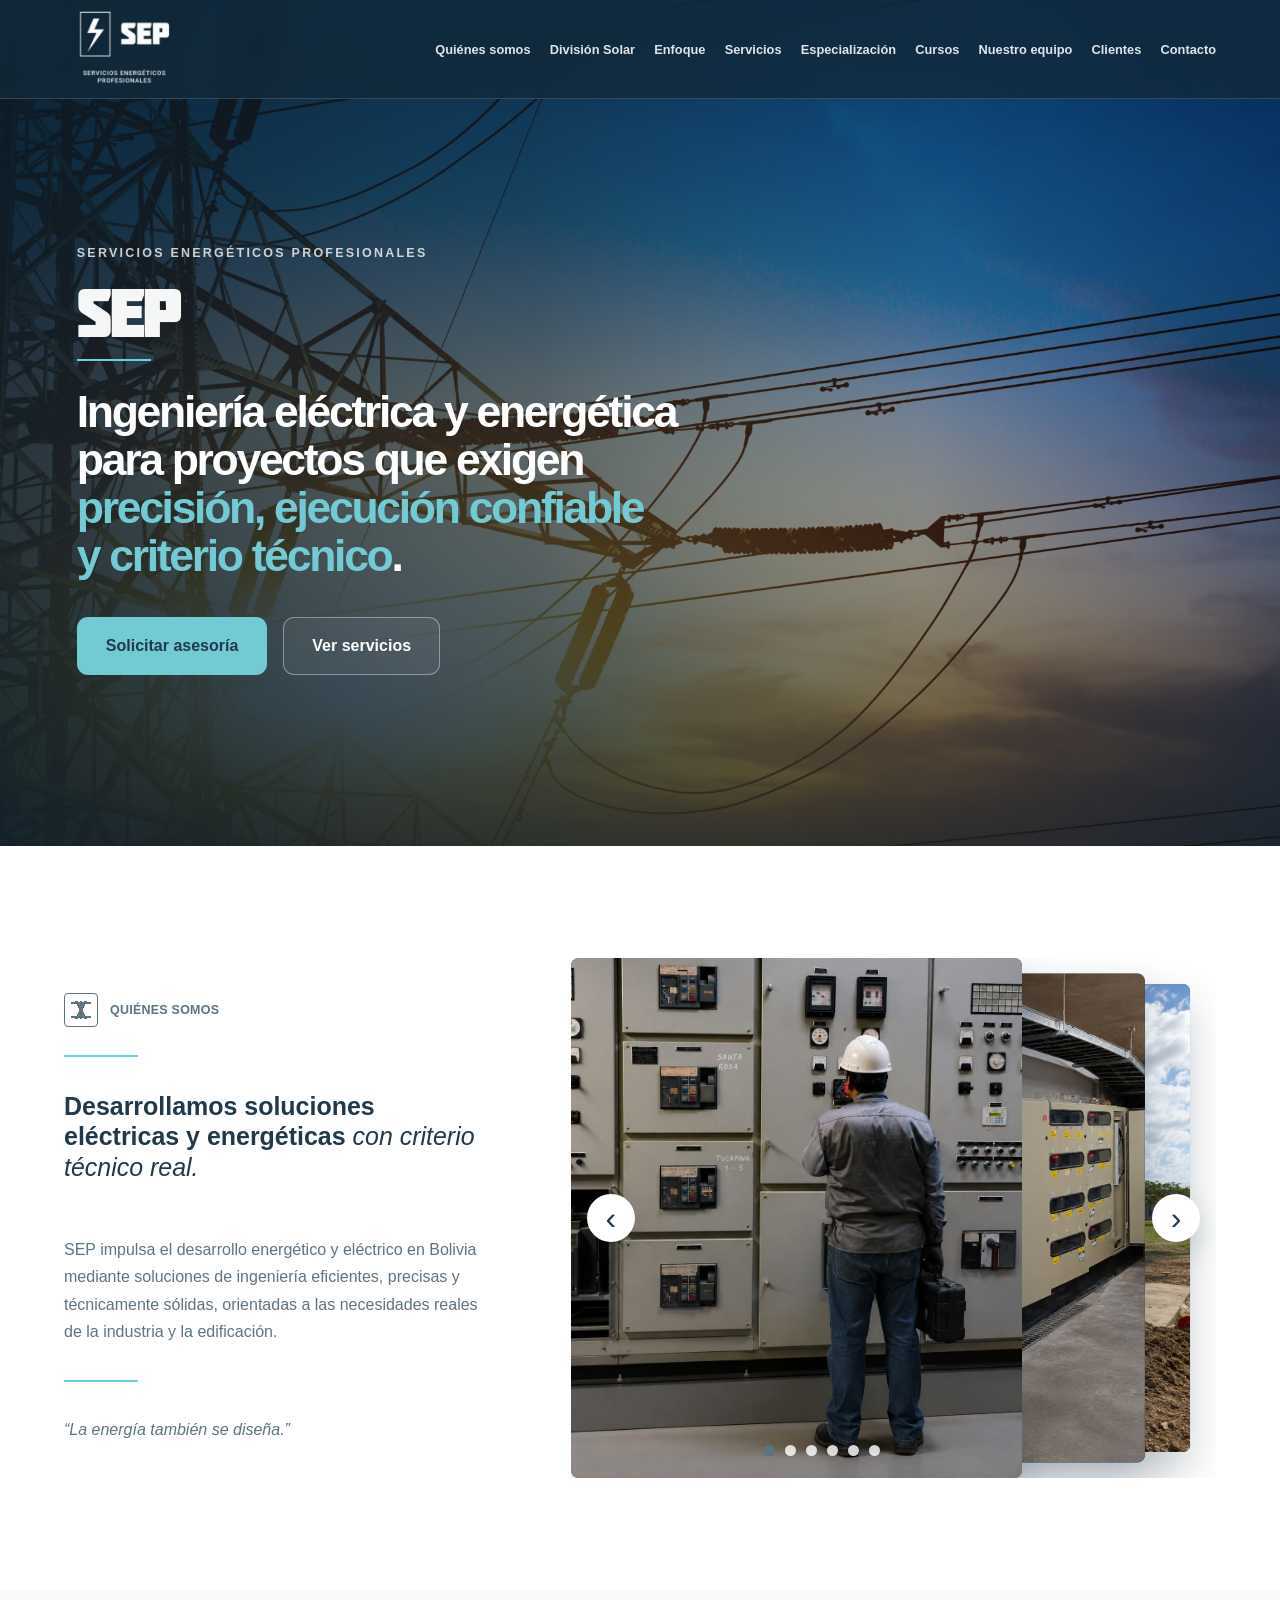
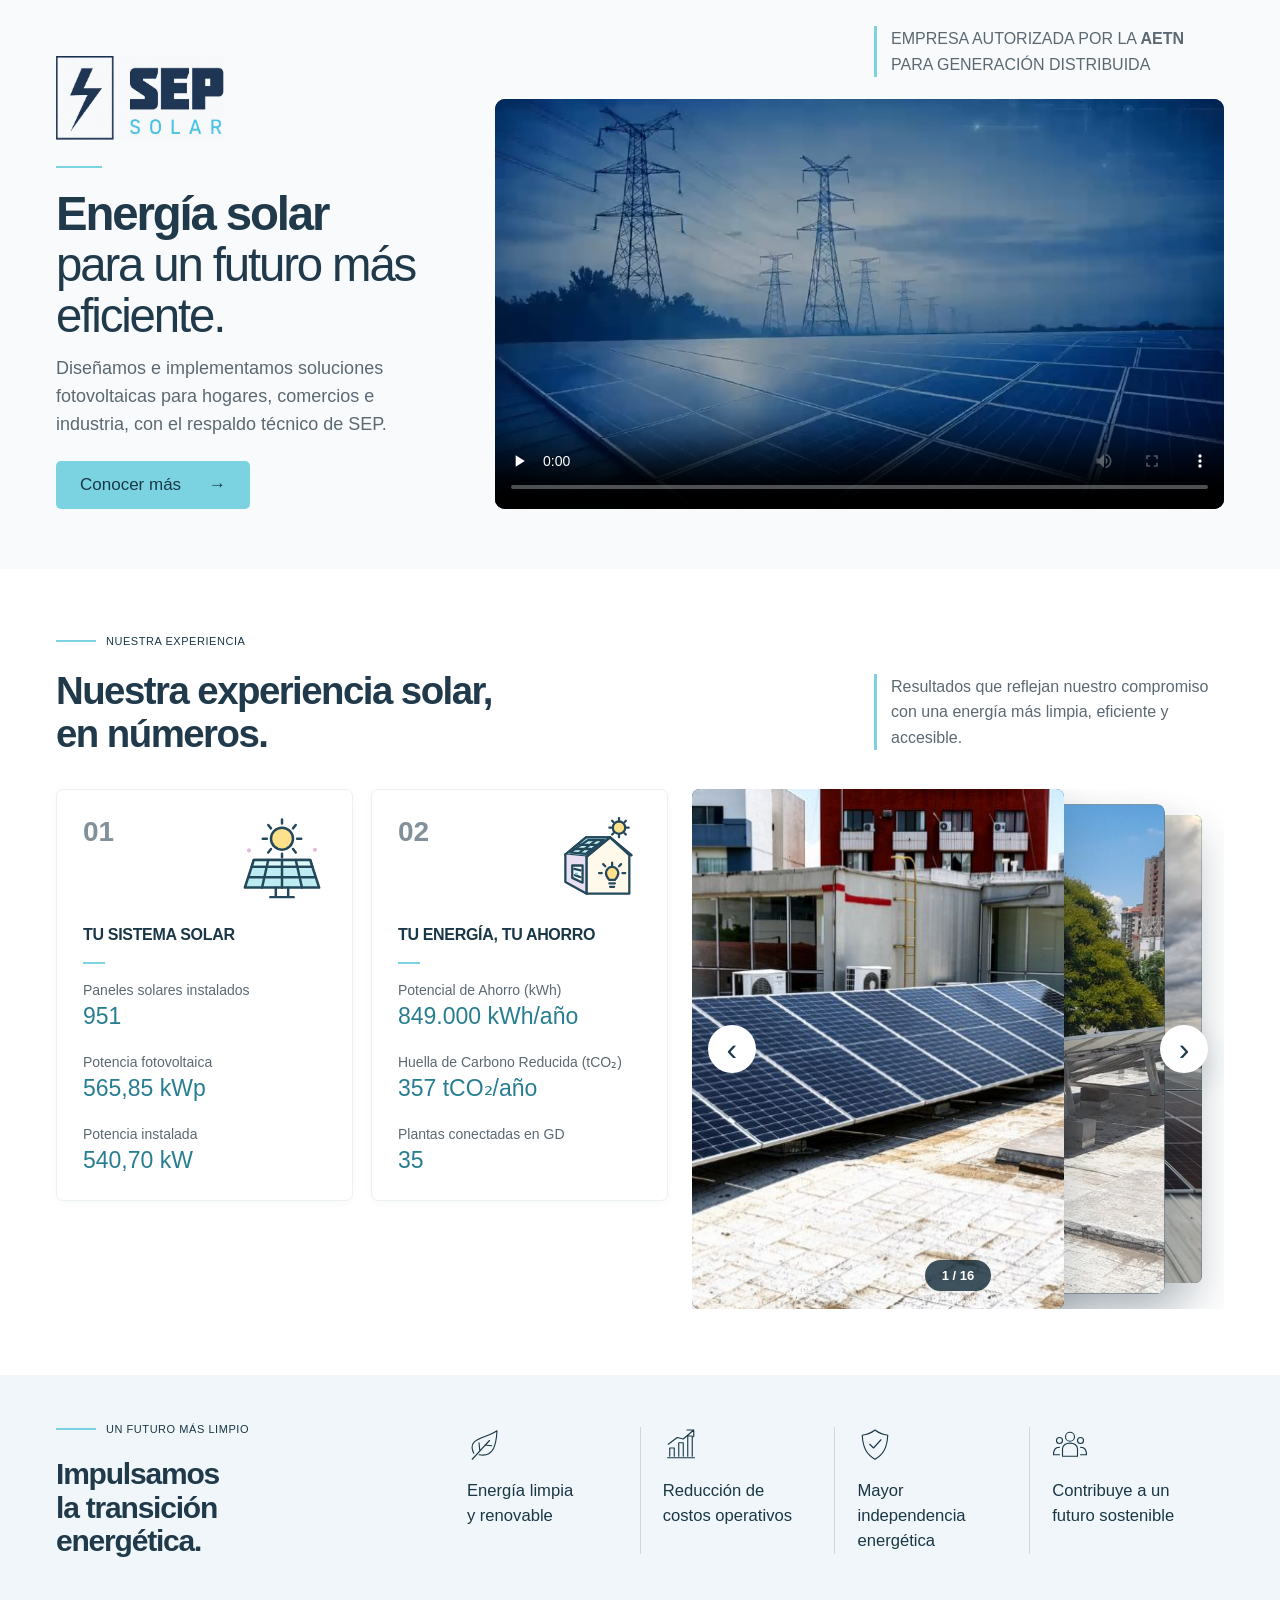
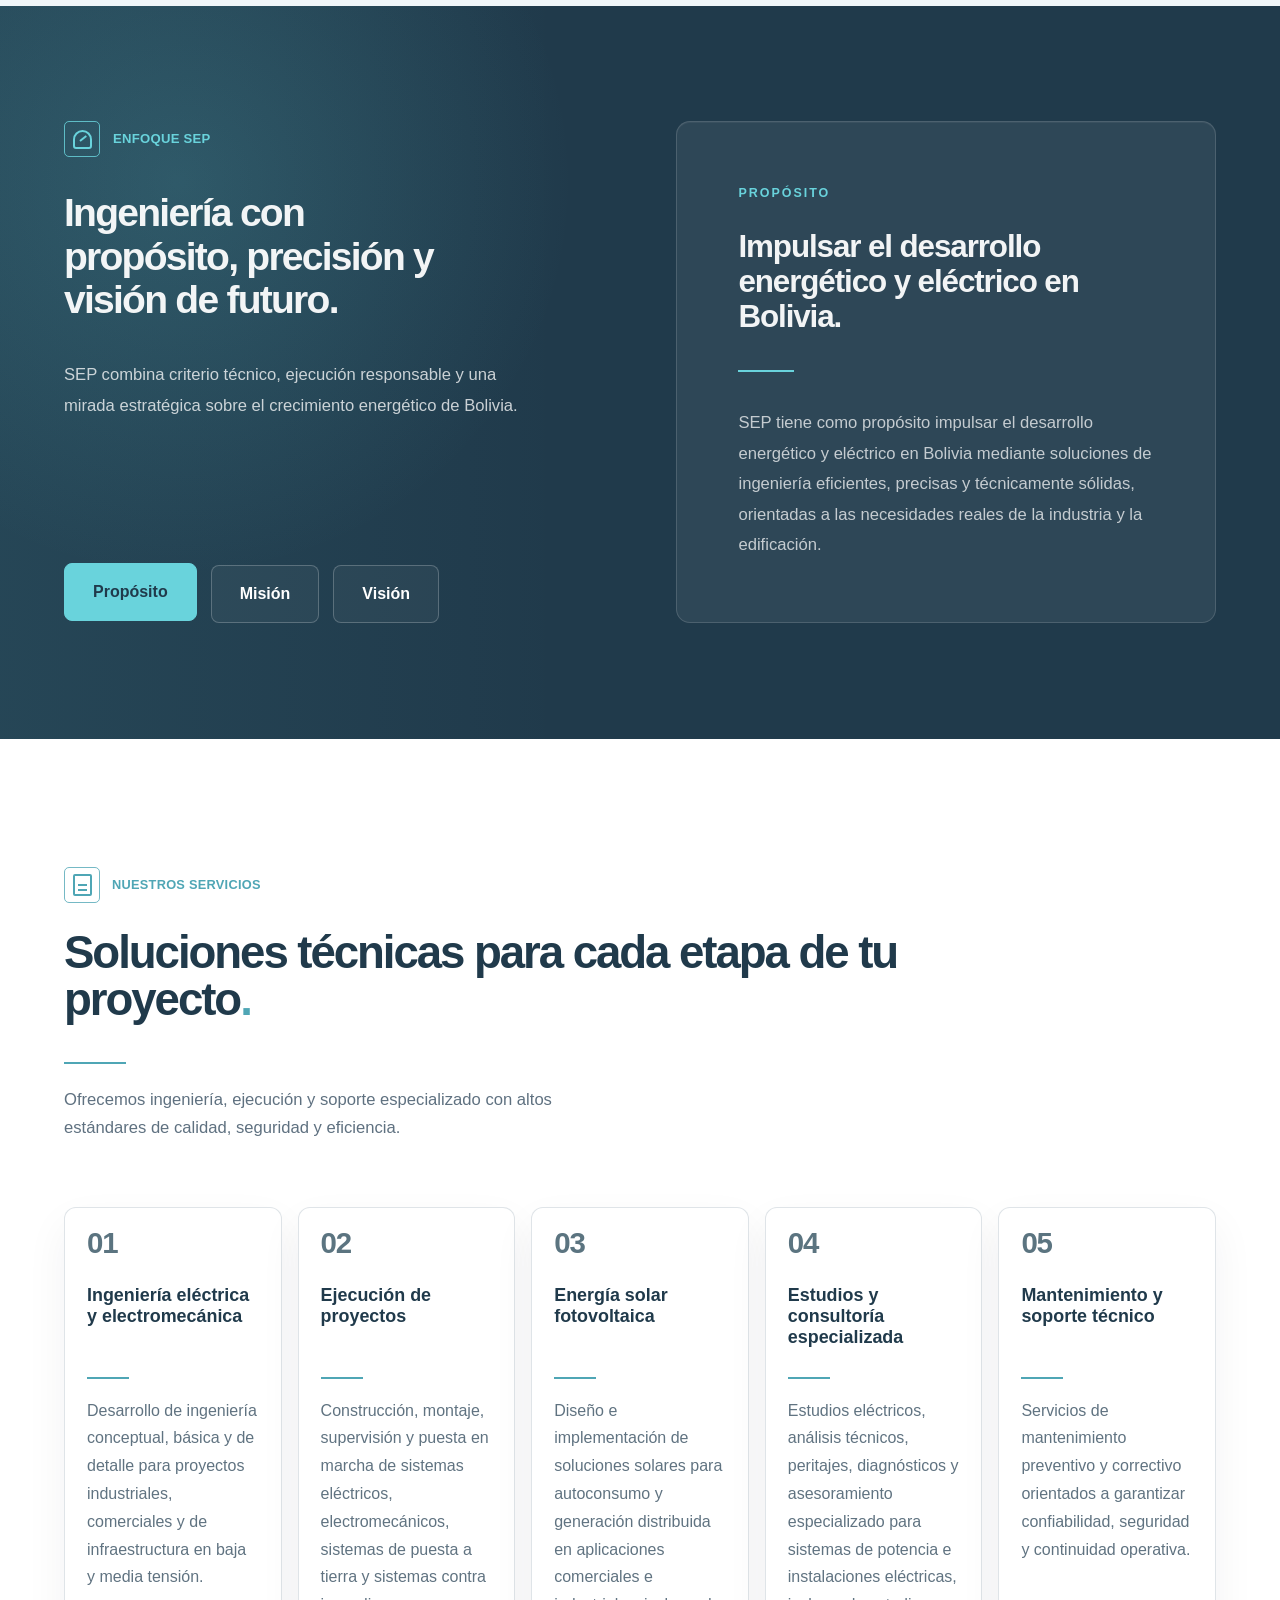
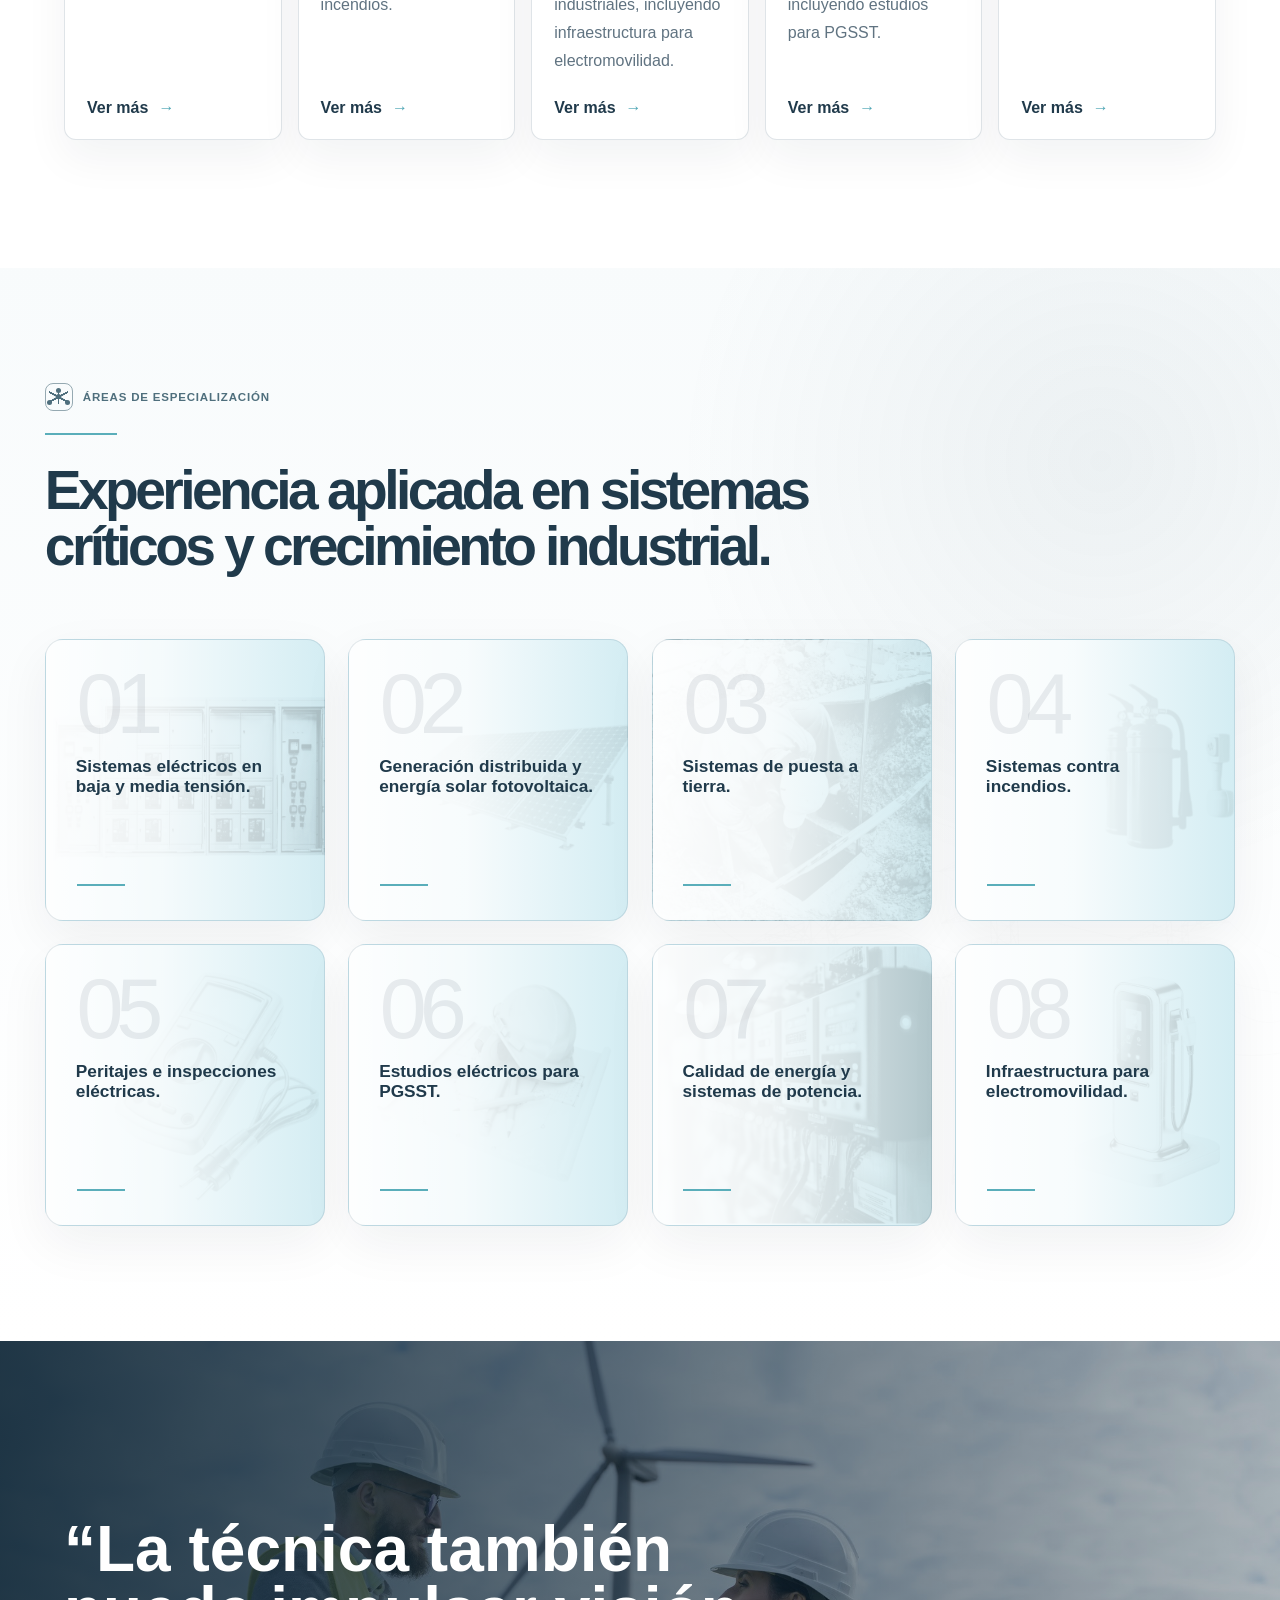
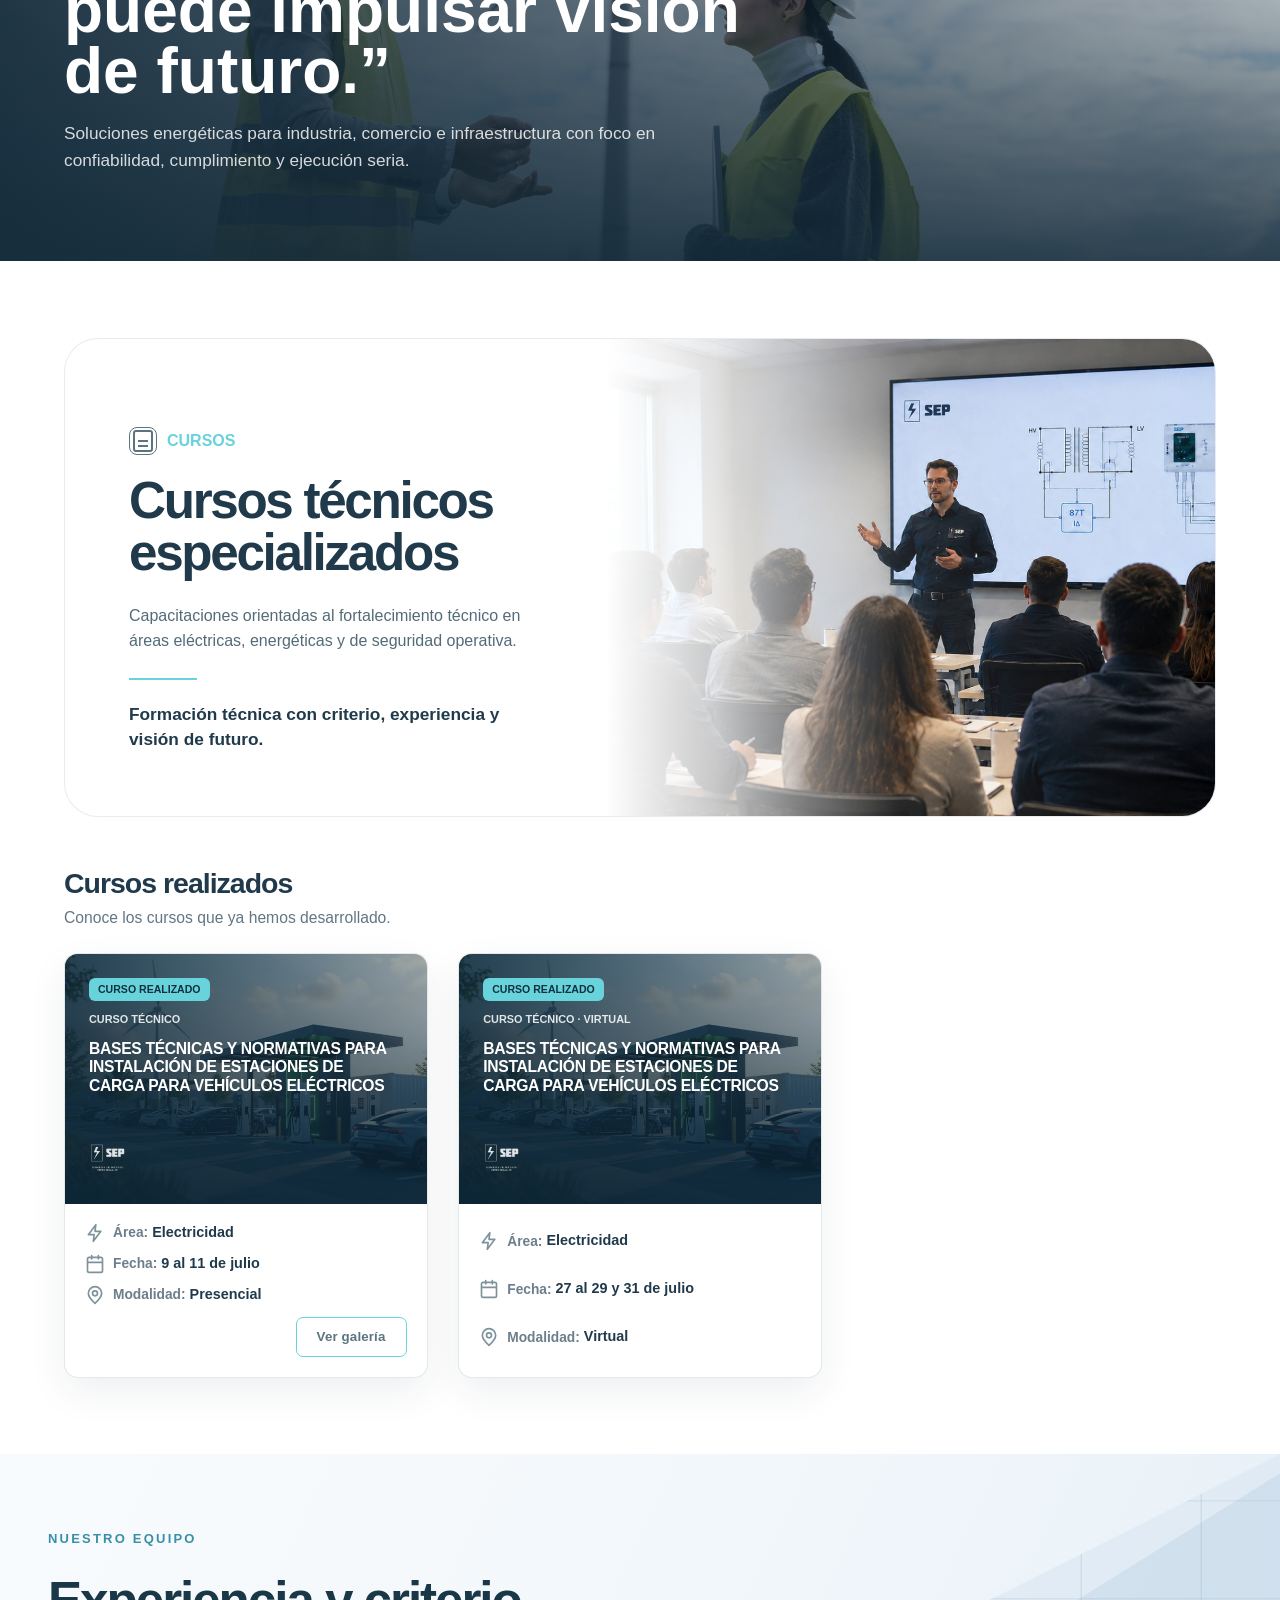
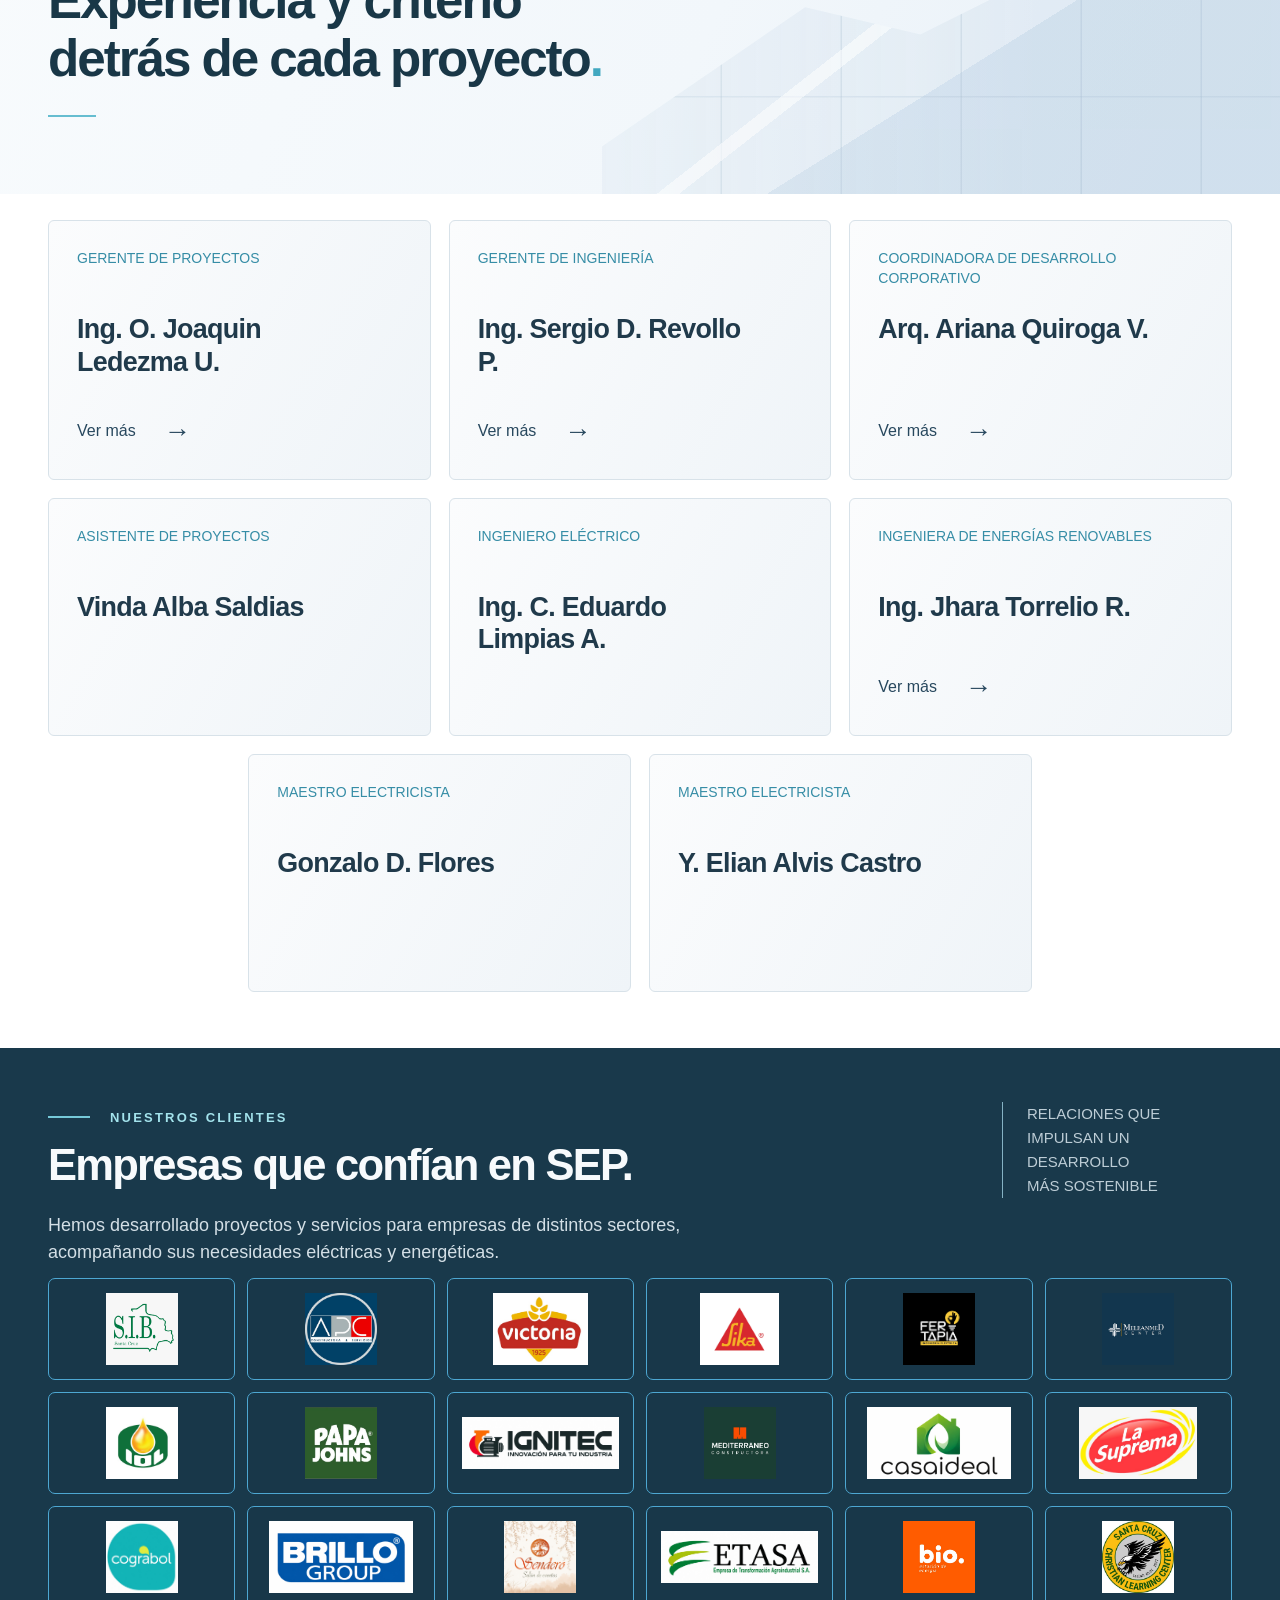
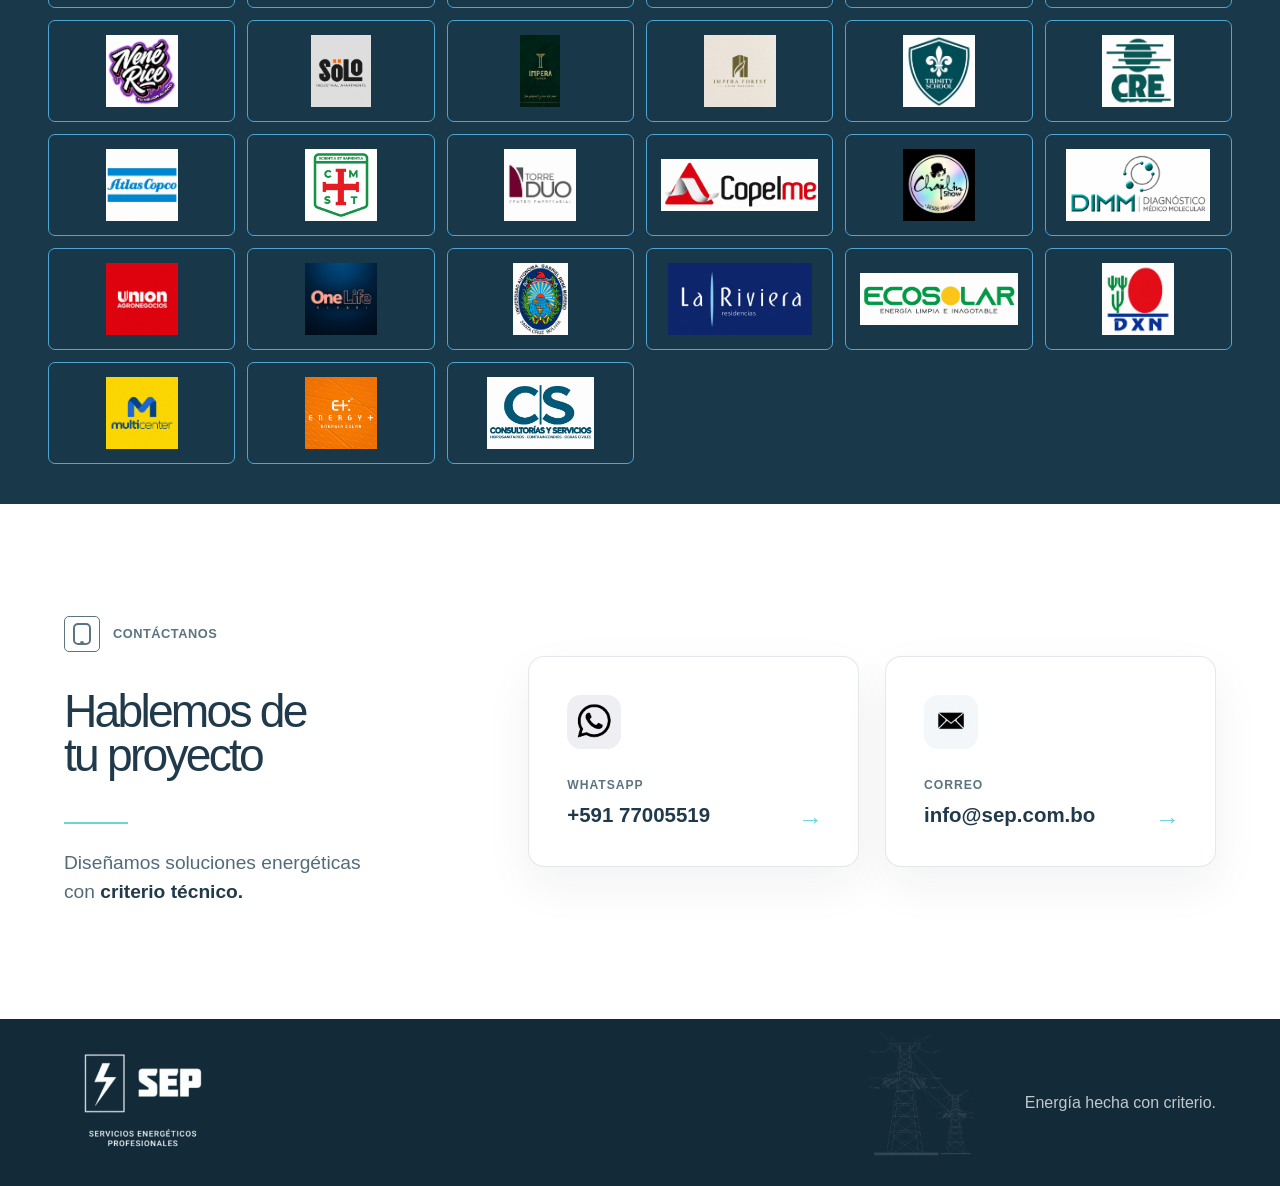
==== commit 2773f343: "Add Energy Plus and CIS client logos" ====
--- a/index.html
+++ b/index.html
@@ -478,7 +478,7 @@
       <section id="clientes" class="clients-section" aria-labelledby="clients-heading"><div class="people-wrap">
         <div class="clients-header"><div><p class="people-kicker">Nuestros clientes</p><h2 id="clients-heading">Empresas que confían en SEP.</h2></div><p class="clients-statement">Relaciones que <br />impulsan un desarrollo <br />más sostenible</p></div>
         <p class="clients-intro">Hemos desarrollado proyectos y servicios para empresas de distintos sectores, <br />acompañando sus necesidades eléctricas y energéticas.</p>
-        <ul class="clients-grid" aria-label="Clientes de SEP"><li><img src="assets/clients/sib-santa-cruz.jpeg" alt="Logotipo de S.I.B. Santa Cruz" loading="lazy" /></li><li><img src="assets/clients/apc.jpeg" alt="Logotipo de APC Constructora &amp; Servicios" loading="lazy" /></li><li><img src="assets/clients/victoria.jpeg" alt="Logotipo de Victoria" loading="lazy" /></li><li><img src="assets/clients/sika.jpeg" alt="Logotipo de Sika" loading="lazy" /></li><li><img src="assets/clients/fero-tapia.jpeg" alt="Logotipo de Fero Tapia Ingeniería Eléctrica" loading="lazy" /></li><li><img src="assets/clients/meleanmed-center.jpeg" alt="Logotipo de Meleanmed Center" loading="lazy" /></li><li><img src="assets/clients/logo-07.jpeg" alt="Logotipo de cliente de SEP" loading="lazy" /></li><li><img src="assets/clients/papa-johns.jpeg" alt="Logotipo de Papa Johns" loading="lazy" /></li><li><img src="assets/clients/ignitec.jpeg" alt="Logotipo de IGNITEC" loading="lazy" /></li><li><img src="assets/clients/mediterraneo.jpeg" alt="Logotipo de Mediterráneo Constructora" loading="lazy" /></li><li><img src="assets/clients/casaideal.jpeg" alt="Logotipo de Casaideal" loading="lazy" /></li><li><img src="assets/clients/la-suprema.jpeg" alt="Logotipo de La Suprema" loading="lazy" /></li><li><img src="assets/clients/cograbol.jpeg" alt="Logotipo de Cograbol" loading="lazy" /></li><li><img src="assets/clients/brillo-group.jpeg" alt="Logotipo de Brillo Group" loading="lazy" /></li><li><img src="assets/clients/sendero.jpeg" alt="Logotipo de Sendero Salón de Eventos" loading="lazy" /></li><li><img src="assets/clients/etasa.jpeg" alt="Logotipo de ETASA" loading="lazy" /></li><li><img src="assets/clients/bio.jpeg" alt="Logotipo de bio. Estación de Energía" loading="lazy" /></li><li><img src="assets/clients/santa-cruz-christian.jpeg" alt="Logotipo de Santa Cruz Christian Learning Center" loading="lazy" /></li><li><img src="assets/clients/nene-rice.jpeg" alt="Logotipo de Nene Rice" loading="lazy" /></li><li><img src="assets/clients/solo-apartments.jpeg" alt="Logotipo de SÖLO Industrial Apartments" loading="lazy" /></li><li><img src="assets/clients/impera-tower.jpeg" alt="Logotipo de Impera Tower" loading="lazy" /></li><li><img src="assets/clients/impera-forest.jpeg" alt="Logotipo de Impera Forest" loading="lazy" /></li><li><img src="assets/clients/trinity-school.jpeg" alt="Logotipo de Trinity School" loading="lazy" /></li><li><img src="assets/clients/cre.jpeg" alt="Logotipo de CRE" loading="lazy" /></li><li><img src="assets/clients/atlas-copco.jpeg" alt="Logotipo de Atlas Copco" loading="lazy" /></li><li><img src="assets/clients/logo-26.jpeg" alt="Logotipo de cliente de SEP" loading="lazy" /></li><li><img src="assets/clients/torre-duo.jpeg" alt="Logotipo de Torre Dúo Centro Empresarial" loading="lazy" /></li><li><img src="assets/clients/copelme.jpeg" alt="Logotipo de Copelme" loading="lazy" /></li><li><img src="assets/clients/chaplin-show.jpeg" alt="Logotipo de Chaplin Show" loading="lazy" /></li><li><img src="assets/clients/dimm.jpeg" alt="Logotipo de DIMM Diagnóstico Médico Molecular" loading="lazy" /></li><li><img src="assets/clients/union-agronegocios.jpeg" alt="Logotipo de Unión Agronegocios" loading="lazy" /></li><li><img src="assets/clients/one-life-sirari.jpeg" alt="Logotipo de One Life Sirari" loading="lazy" /></li><li><img src="assets/clients/uagrm.jpeg" alt="Logotipo de Universidad Autónoma Gabriel René Moreno" loading="lazy" /></li><li><img src="assets/clients/la-riviera.jpeg" alt="Logotipo de La Riviera Residencias" loading="lazy" /></li><li><img src="assets/clients/ecosolar.jpeg" alt="Logotipo de Ecosolar" loading="lazy" /></li><li><img src="assets/clients/dxn.jpeg" alt="Logotipo de DXN" loading="lazy" /></li><li><img src="assets/clients/multicenter.jpeg" alt="Logotipo de Multicenter" loading="lazy" /></li></ul>
+        <ul class="clients-grid" aria-label="Clientes de SEP"><li><img src="assets/clients/sib-santa-cruz.jpeg" alt="Logotipo de S.I.B. Santa Cruz" loading="lazy" /></li><li><img src="assets/clients/apc.jpeg" alt="Logotipo de APC Constructora &amp; Servicios" loading="lazy" /></li><li><img src="assets/clients/victoria.jpeg" alt="Logotipo de Victoria" loading="lazy" /></li><li><img src="assets/clients/sika.jpeg" alt="Logotipo de Sika" loading="lazy" /></li><li><img src="assets/clients/fero-tapia.jpeg" alt="Logotipo de Fero Tapia Ingeniería Eléctrica" loading="lazy" /></li><li><img src="assets/clients/meleanmed-center.jpeg" alt="Logotipo de Meleanmed Center" loading="lazy" /></li><li><img src="assets/clients/logo-07.jpeg" alt="Logotipo de cliente de SEP" loading="lazy" /></li><li><img src="assets/clients/papa-johns.jpeg" alt="Logotipo de Papa Johns" loading="lazy" /></li><li><img src="assets/clients/ignitec.jpeg" alt="Logotipo de IGNITEC" loading="lazy" /></li><li><img src="assets/clients/mediterraneo.jpeg" alt="Logotipo de Mediterráneo Constructora" loading="lazy" /></li><li><img src="assets/clients/casaideal.jpeg" alt="Logotipo de Casaideal" loading="lazy" /></li><li><img src="assets/clients/la-suprema.jpeg" alt="Logotipo de La Suprema" loading="lazy" /></li><li><img src="assets/clients/cograbol.jpeg" alt="Logotipo de Cograbol" loading="lazy" /></li><li><img src="assets/clients/brillo-group.jpeg" alt="Logotipo de Brillo Group" loading="lazy" /></li><li><img src="assets/clients/sendero.jpeg" alt="Logotipo de Sendero Salón de Eventos" loading="lazy" /></li><li><img src="assets/clients/etasa.jpeg" alt="Logotipo de ETASA" loading="lazy" /></li><li><img src="assets/clients/bio.jpeg" alt="Logotipo de bio. Estación de Energía" loading="lazy" /></li><li><img src="assets/clients/santa-cruz-christian.jpeg" alt="Logotipo de Santa Cruz Christian Learning Center" loading="lazy" /></li><li><img src="assets/clients/nene-rice.jpeg" alt="Logotipo de Nene Rice" loading="lazy" /></li><li><img src="assets/clients/solo-apartments.jpeg" alt="Logotipo de SÖLO Industrial Apartments" loading="lazy" /></li><li><img src="assets/clients/impera-tower.jpeg" alt="Logotipo de Impera Tower" loading="lazy" /></li><li><img src="assets/clients/impera-forest.jpeg" alt="Logotipo de Impera Forest" loading="lazy" /></li><li><img src="assets/clients/trinity-school.jpeg" alt="Logotipo de Trinity School" loading="lazy" /></li><li><img src="assets/clients/cre.jpeg" alt="Logotipo de CRE" loading="lazy" /></li><li><img src="assets/clients/atlas-copco.jpeg" alt="Logotipo de Atlas Copco" loading="lazy" /></li><li><img src="assets/clients/logo-26.jpeg" alt="Logotipo de cliente de SEP" loading="lazy" /></li><li><img src="assets/clients/torre-duo.jpeg" alt="Logotipo de Torre Dúo Centro Empresarial" loading="lazy" /></li><li><img src="assets/clients/copelme.jpeg" alt="Logotipo de Copelme" loading="lazy" /></li><li><img src="assets/clients/chaplin-show.jpeg" alt="Logotipo de Chaplin Show" loading="lazy" /></li><li><img src="assets/clients/dimm.jpeg" alt="Logotipo de DIMM Diagnóstico Médico Molecular" loading="lazy" /></li><li><img src="assets/clients/union-agronegocios.jpeg" alt="Logotipo de Unión Agronegocios" loading="lazy" /></li><li><img src="assets/clients/one-life-sirari.jpeg" alt="Logotipo de One Life Sirari" loading="lazy" /></li><li><img src="assets/clients/uagrm.jpeg" alt="Logotipo de Universidad Autónoma Gabriel René Moreno" loading="lazy" /></li><li><img src="assets/clients/la-riviera.jpeg" alt="Logotipo de La Riviera Residencias" loading="lazy" /></li><li><img src="assets/clients/ecosolar.jpeg" alt="Logotipo de Ecosolar" loading="lazy" /></li><li><img src="assets/clients/dxn.jpeg" alt="Logotipo de DXN" loading="lazy" /></li><li><img src="assets/clients/multicenter.jpeg" alt="Logotipo de Multicenter" loading="lazy" /></li><li><img src="assets/clients/energy-plus.jpeg" alt="Logotipo de Energy+ Energía Solar" loading="lazy" /></li><li><img src="assets/clients/cis-consultorias.jpeg" alt="Logotipo de CIS Consultorías y Servicios" loading="lazy" /></li></ul>
       </div></section>
       <dialog id="team-profile" class="team-dialog" aria-labelledby="profile-name">
         <button class="profile-close" type="button" aria-label="Cerrar perfil">×</button>
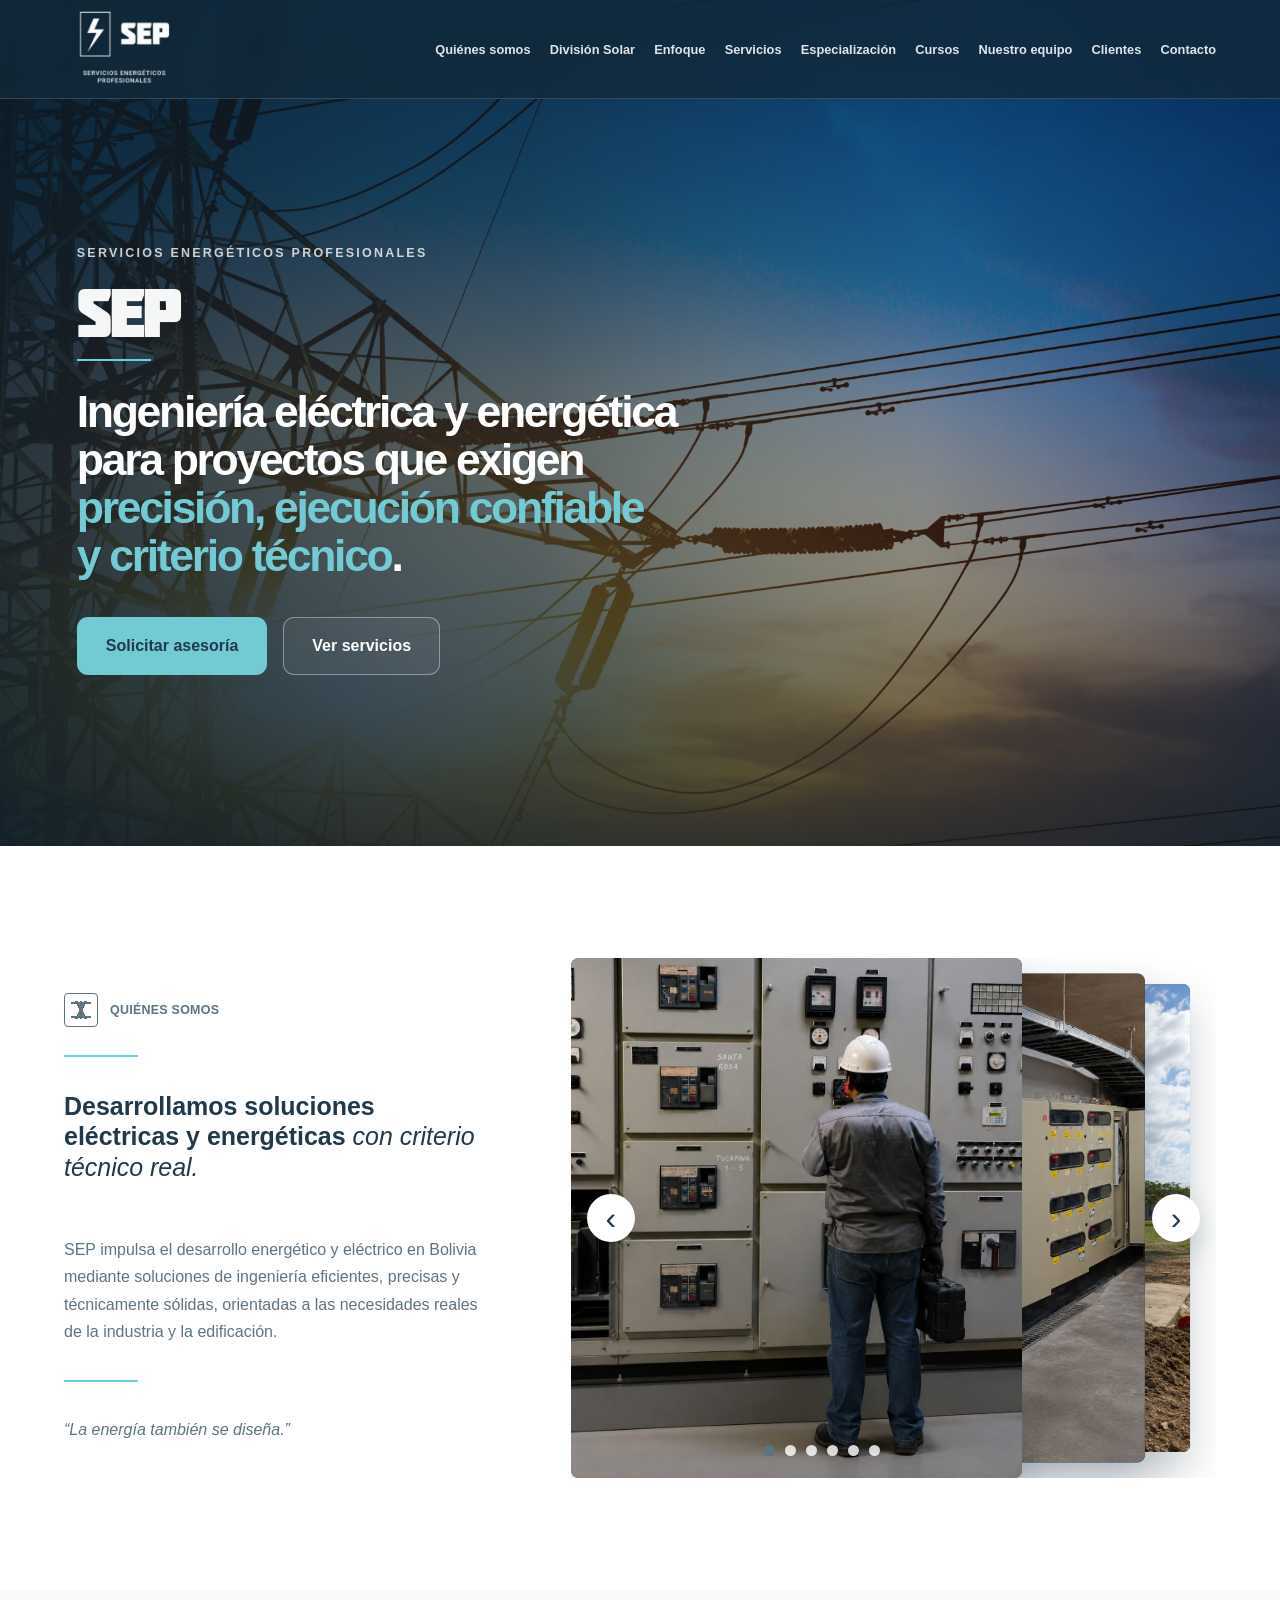
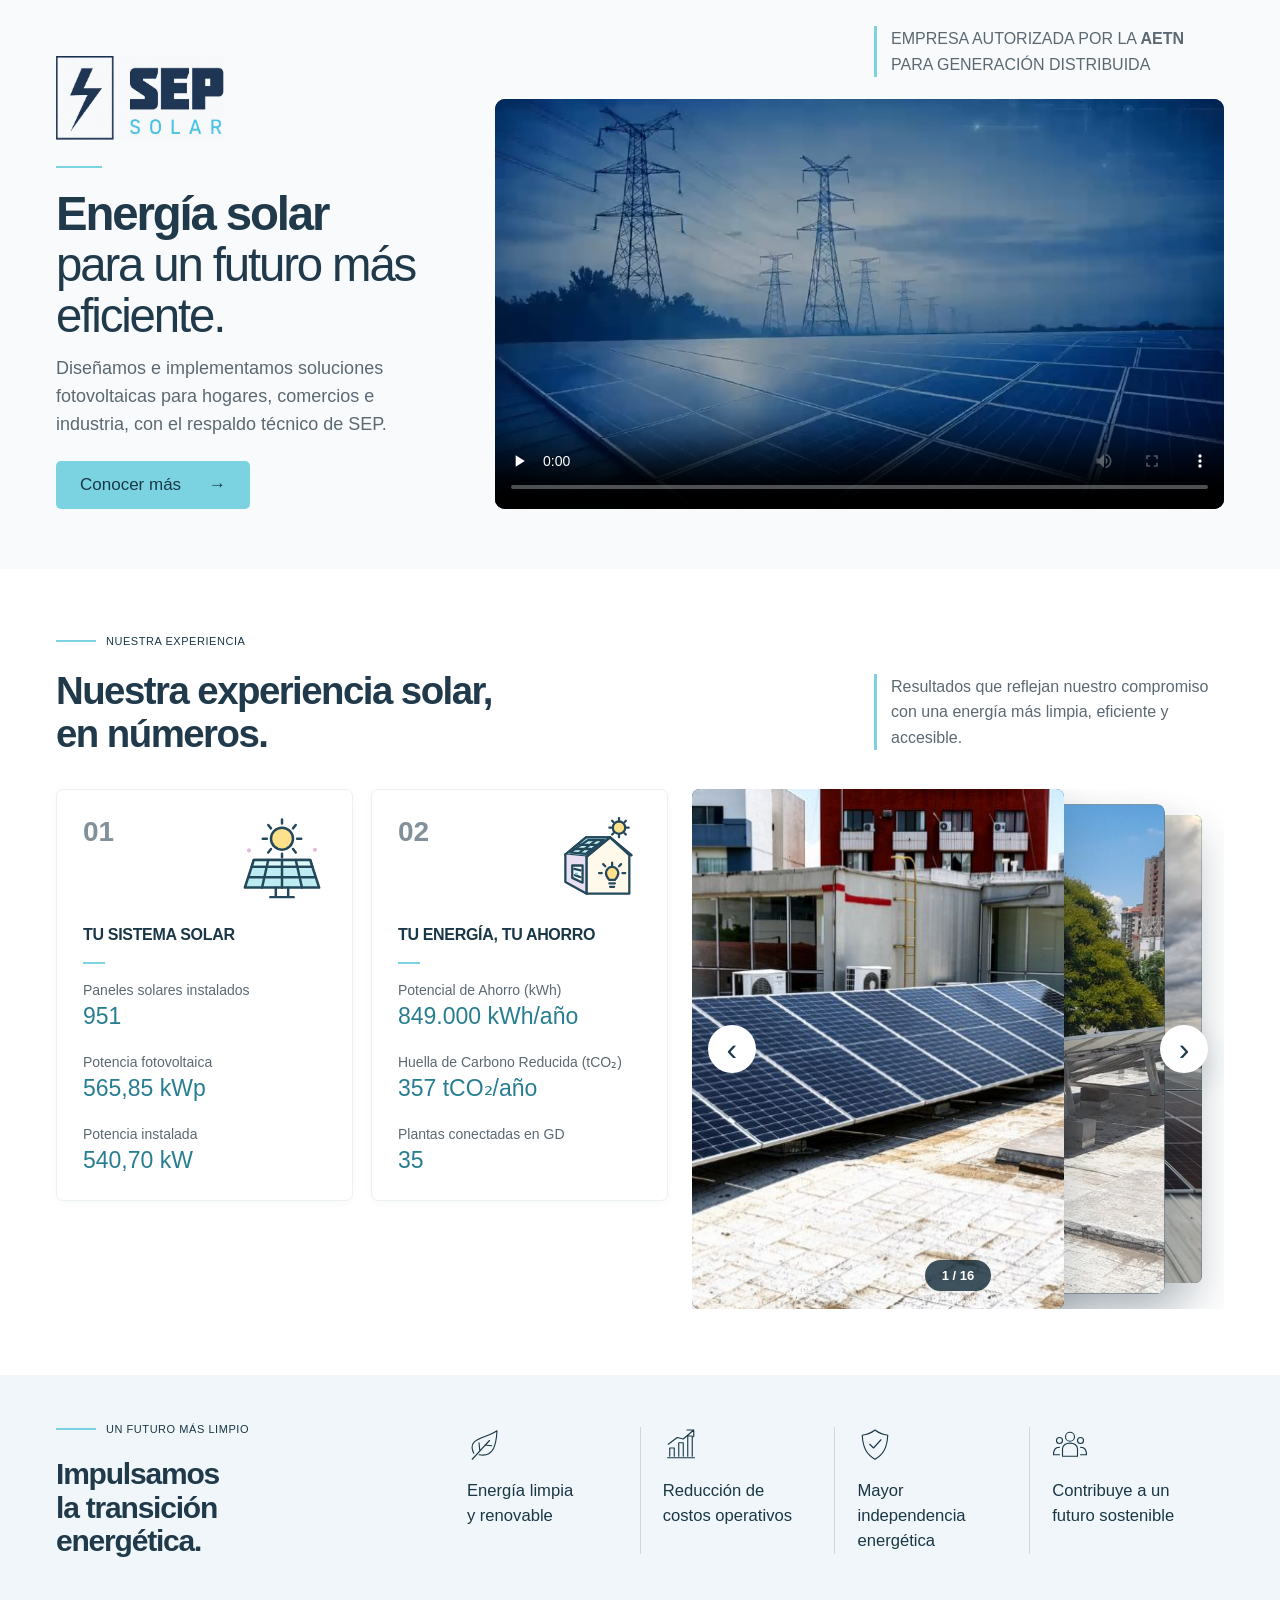
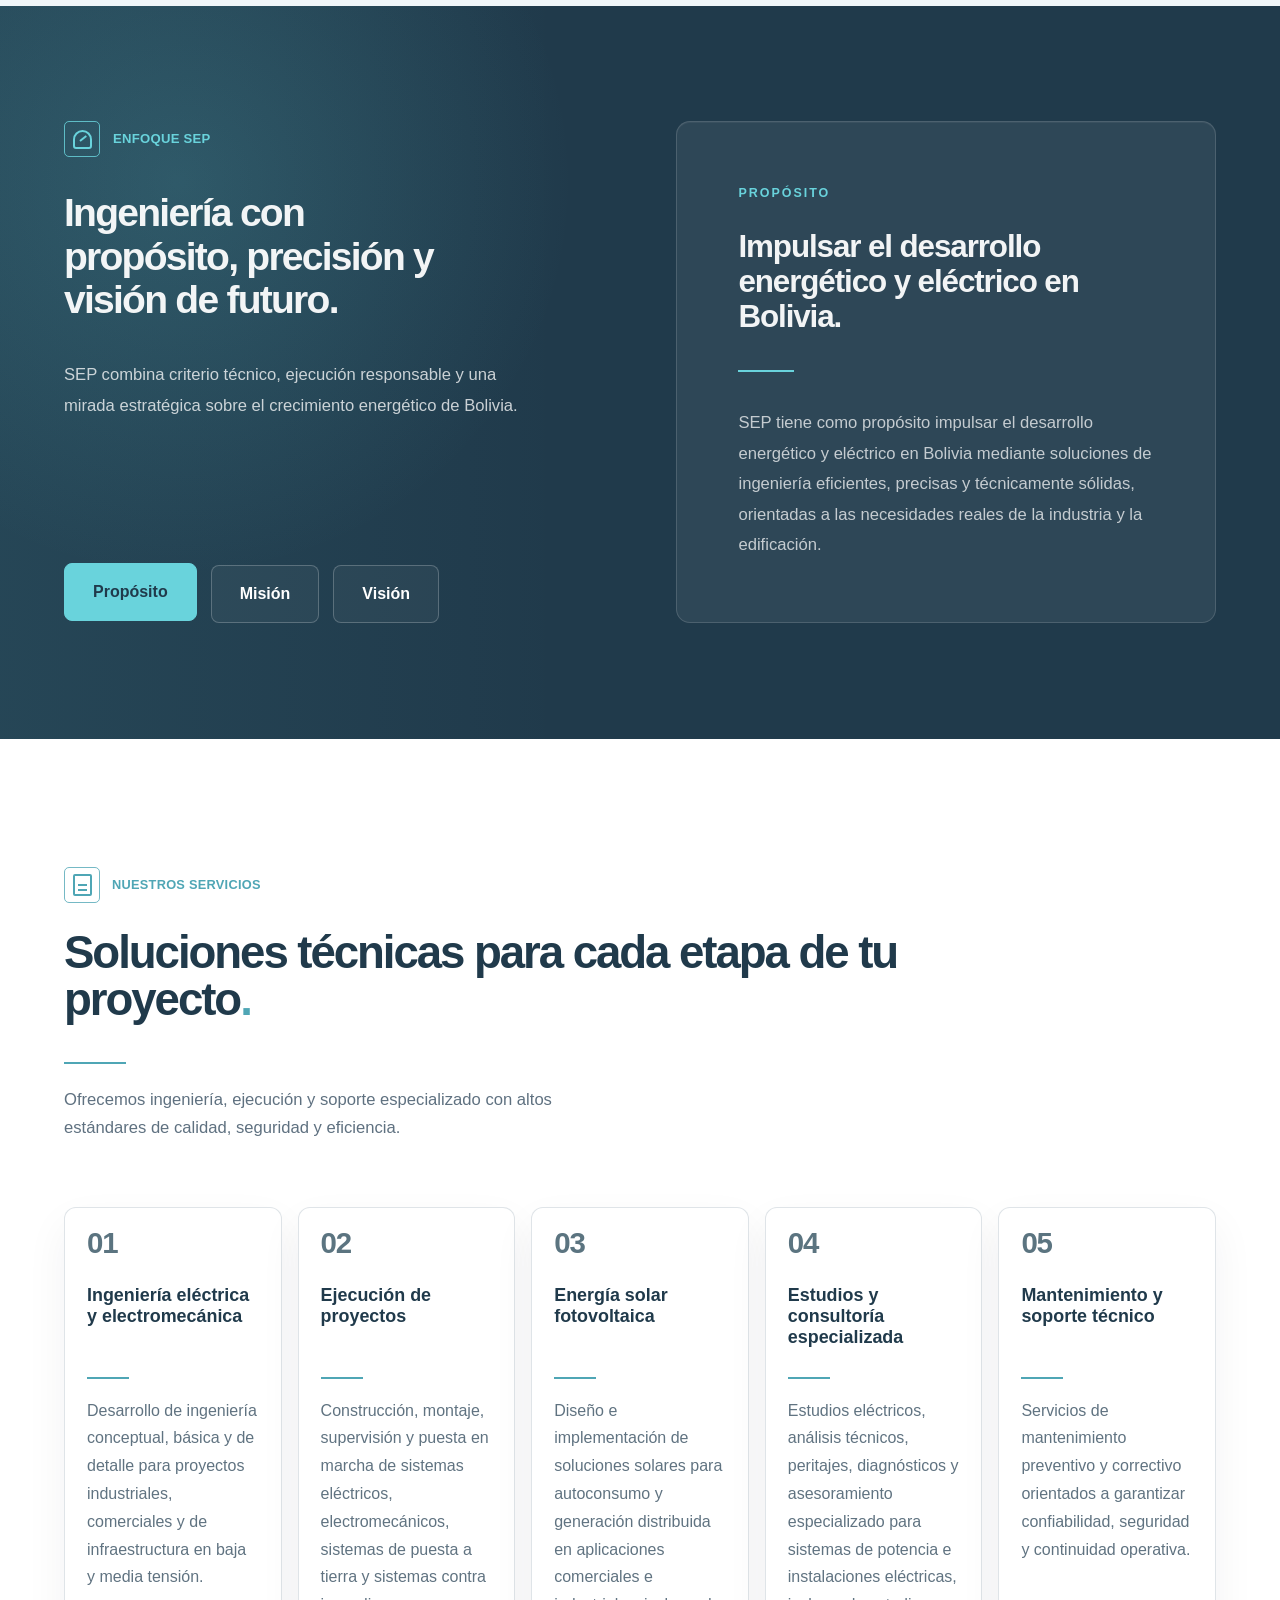
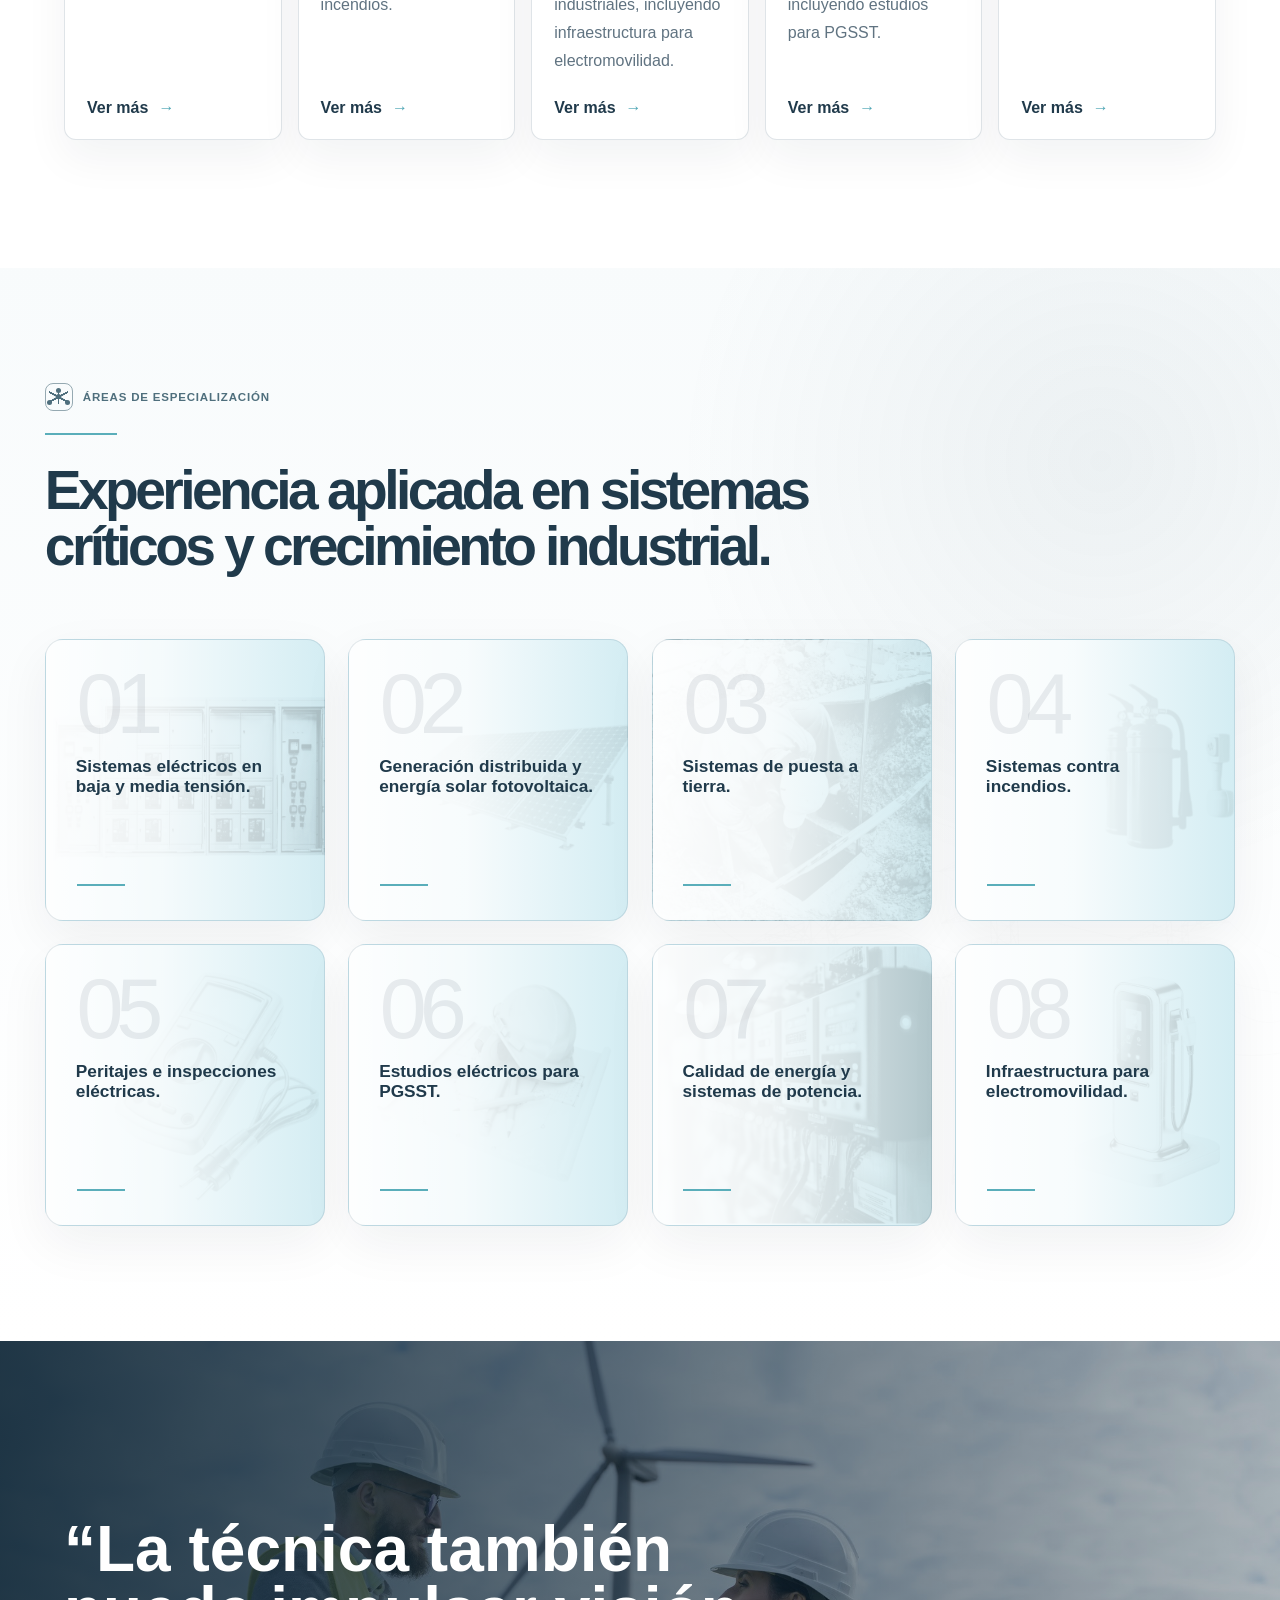
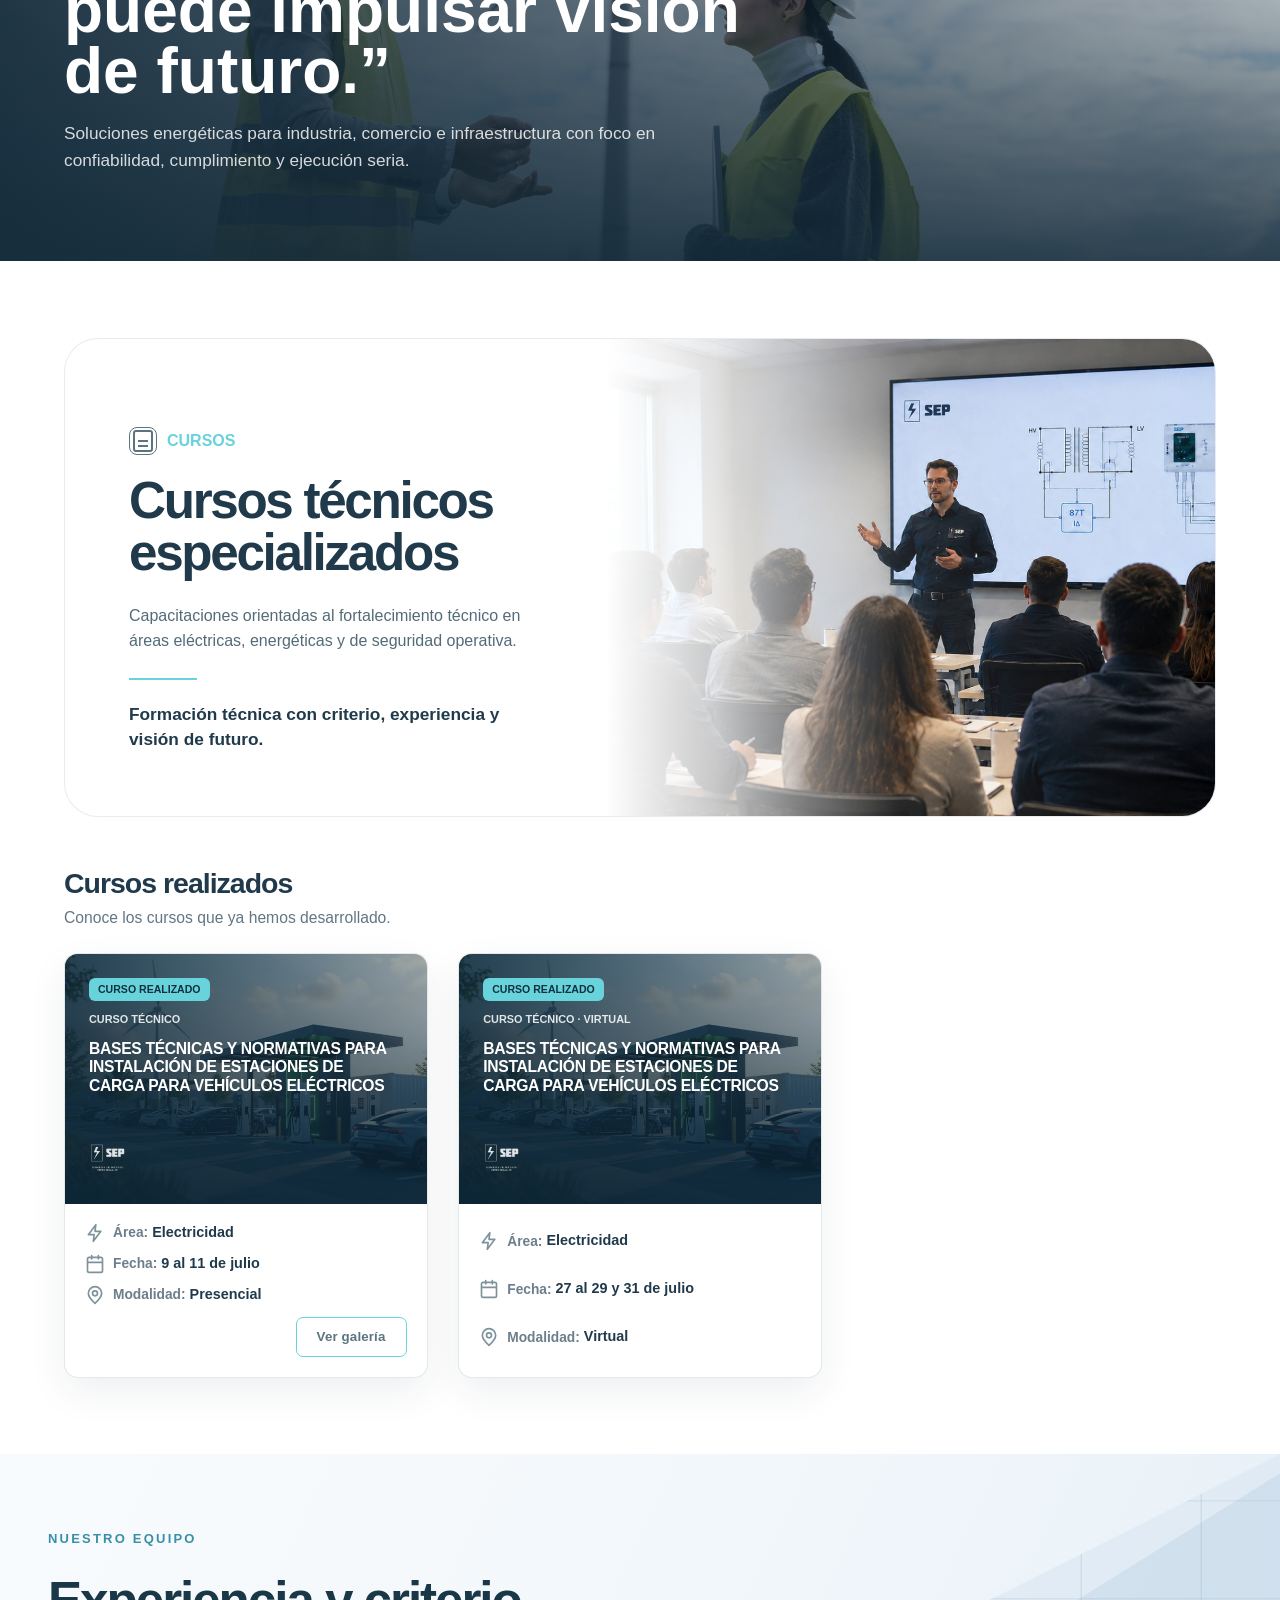
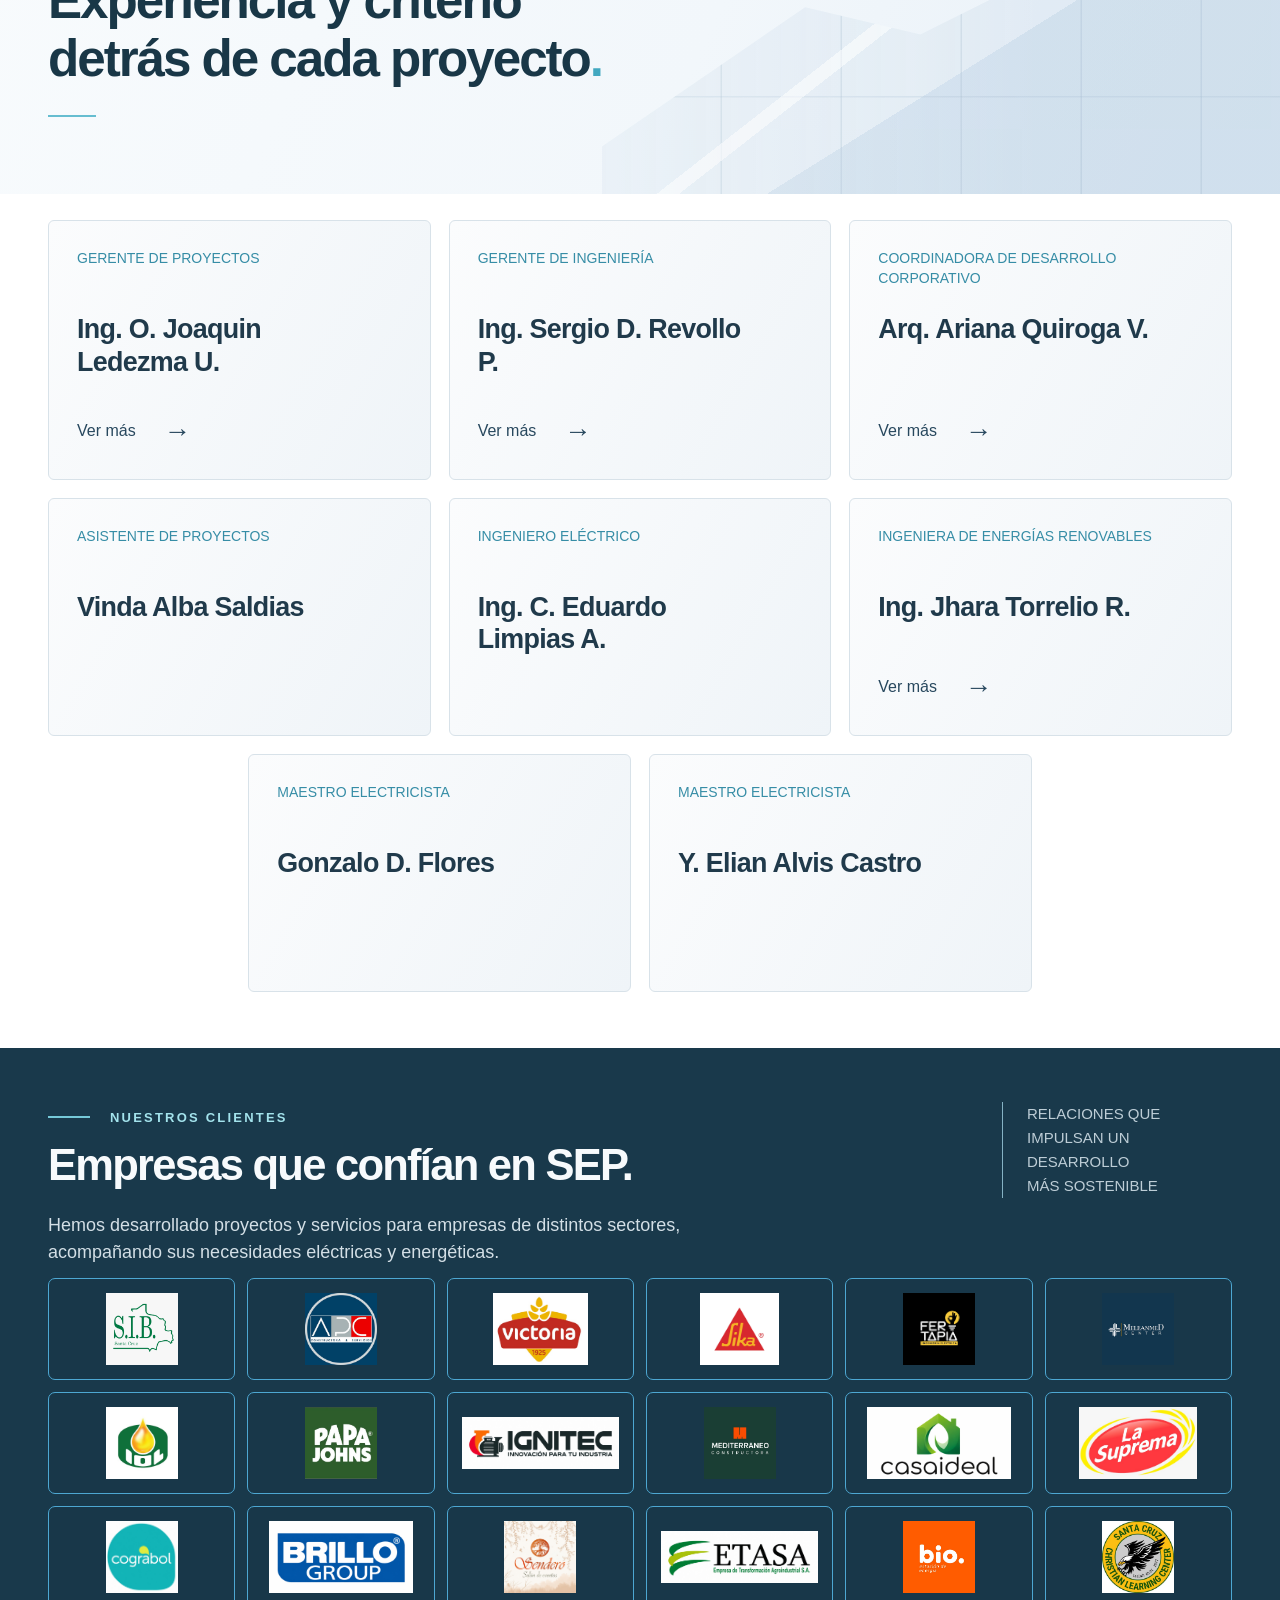
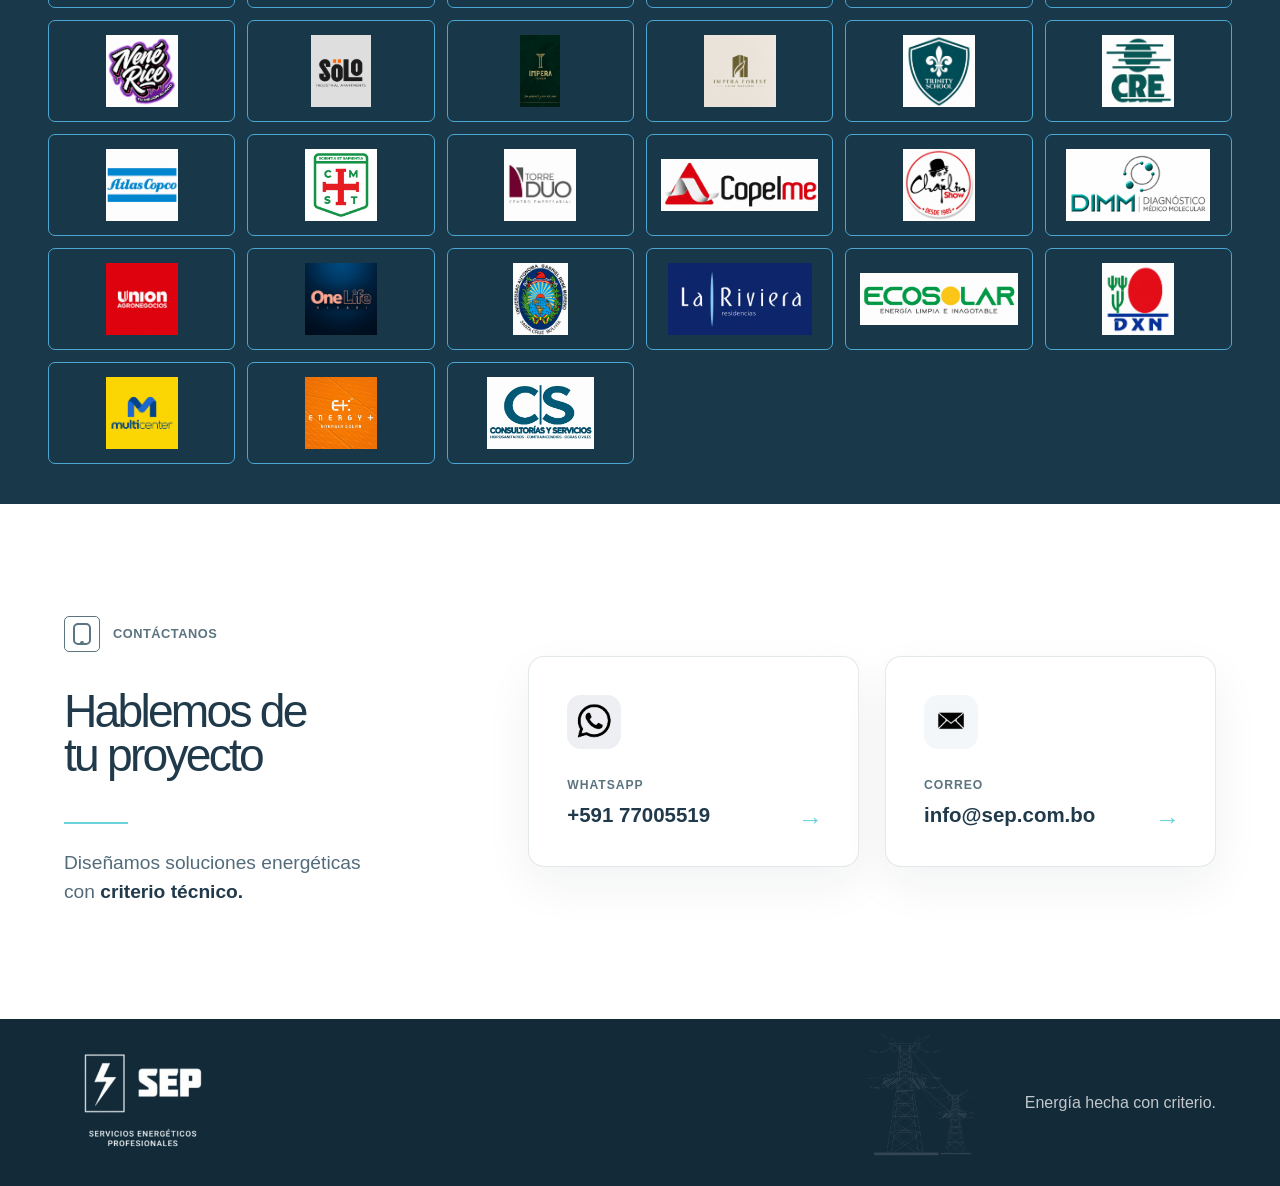
==== commit dd563ef0: "Replace Chaplin Show client logo" ====
--- a/index.html
+++ b/index.html
@@ -478,7 +478,7 @@
       <section id="clientes" class="clients-section" aria-labelledby="clients-heading"><div class="people-wrap">
         <div class="clients-header"><div><p class="people-kicker">Nuestros clientes</p><h2 id="clients-heading">Empresas que confían en SEP.</h2></div><p class="clients-statement">Relaciones que <br />impulsan un desarrollo <br />más sostenible</p></div>
         <p class="clients-intro">Hemos desarrollado proyectos y servicios para empresas de distintos sectores, <br />acompañando sus necesidades eléctricas y energéticas.</p>
-        <ul class="clients-grid" aria-label="Clientes de SEP"><li><img src="assets/clients/sib-santa-cruz.jpeg" alt="Logotipo de S.I.B. Santa Cruz" loading="lazy" /></li><li><img src="assets/clients/apc.jpeg" alt="Logotipo de APC Constructora &amp; Servicios" loading="lazy" /></li><li><img src="assets/clients/victoria.jpeg" alt="Logotipo de Victoria" loading="lazy" /></li><li><img src="assets/clients/sika.jpeg" alt="Logotipo de Sika" loading="lazy" /></li><li><img src="assets/clients/fero-tapia.jpeg" alt="Logotipo de Fero Tapia Ingeniería Eléctrica" loading="lazy" /></li><li><img src="assets/clients/meleanmed-center.jpeg" alt="Logotipo de Meleanmed Center" loading="lazy" /></li><li><img src="assets/clients/logo-07.jpeg" alt="Logotipo de cliente de SEP" loading="lazy" /></li><li><img src="assets/clients/papa-johns.jpeg" alt="Logotipo de Papa Johns" loading="lazy" /></li><li><img src="assets/clients/ignitec.jpeg" alt="Logotipo de IGNITEC" loading="lazy" /></li><li><img src="assets/clients/mediterraneo.jpeg" alt="Logotipo de Mediterráneo Constructora" loading="lazy" /></li><li><img src="assets/clients/casaideal.jpeg" alt="Logotipo de Casaideal" loading="lazy" /></li><li><img src="assets/clients/la-suprema.jpeg" alt="Logotipo de La Suprema" loading="lazy" /></li><li><img src="assets/clients/cograbol.jpeg" alt="Logotipo de Cograbol" loading="lazy" /></li><li><img src="assets/clients/brillo-group.jpeg" alt="Logotipo de Brillo Group" loading="lazy" /></li><li><img src="assets/clients/sendero.jpeg" alt="Logotipo de Sendero Salón de Eventos" loading="lazy" /></li><li><img src="assets/clients/etasa.jpeg" alt="Logotipo de ETASA" loading="lazy" /></li><li><img src="assets/clients/bio.jpeg" alt="Logotipo de bio. Estación de Energía" loading="lazy" /></li><li><img src="assets/clients/santa-cruz-christian.jpeg" alt="Logotipo de Santa Cruz Christian Learning Center" loading="lazy" /></li><li><img src="assets/clients/nene-rice.jpeg" alt="Logotipo de Nene Rice" loading="lazy" /></li><li><img src="assets/clients/solo-apartments.jpeg" alt="Logotipo de SÖLO Industrial Apartments" loading="lazy" /></li><li><img src="assets/clients/impera-tower.jpeg" alt="Logotipo de Impera Tower" loading="lazy" /></li><li><img src="assets/clients/impera-forest.jpeg" alt="Logotipo de Impera Forest" loading="lazy" /></li><li><img src="assets/clients/trinity-school.jpeg" alt="Logotipo de Trinity School" loading="lazy" /></li><li><img src="assets/clients/cre.jpeg" alt="Logotipo de CRE" loading="lazy" /></li><li><img src="assets/clients/atlas-copco.jpeg" alt="Logotipo de Atlas Copco" loading="lazy" /></li><li><img src="assets/clients/logo-26.jpeg" alt="Logotipo de cliente de SEP" loading="lazy" /></li><li><img src="assets/clients/torre-duo.jpeg" alt="Logotipo de Torre Dúo Centro Empresarial" loading="lazy" /></li><li><img src="assets/clients/copelme.jpeg" alt="Logotipo de Copelme" loading="lazy" /></li><li><img src="assets/clients/chaplin-show.jpeg" alt="Logotipo de Chaplin Show" loading="lazy" /></li><li><img src="assets/clients/dimm.jpeg" alt="Logotipo de DIMM Diagnóstico Médico Molecular" loading="lazy" /></li><li><img src="assets/clients/union-agronegocios.jpeg" alt="Logotipo de Unión Agronegocios" loading="lazy" /></li><li><img src="assets/clients/one-life-sirari.jpeg" alt="Logotipo de One Life Sirari" loading="lazy" /></li><li><img src="assets/clients/uagrm.jpeg" alt="Logotipo de Universidad Autónoma Gabriel René Moreno" loading="lazy" /></li><li><img src="assets/clients/la-riviera.jpeg" alt="Logotipo de La Riviera Residencias" loading="lazy" /></li><li><img src="assets/clients/ecosolar.jpeg" alt="Logotipo de Ecosolar" loading="lazy" /></li><li><img src="assets/clients/dxn.jpeg" alt="Logotipo de DXN" loading="lazy" /></li><li><img src="assets/clients/multicenter.jpeg" alt="Logotipo de Multicenter" loading="lazy" /></li><li><img src="assets/clients/energy-plus.jpeg" alt="Logotipo de Energy+ Energía Solar" loading="lazy" /></li><li><img src="assets/clients/cis-consultorias.jpeg" alt="Logotipo de CIS Consultorías y Servicios" loading="lazy" /></li></ul>
+        <ul class="clients-grid" aria-label="Clientes de SEP"><li><img src="assets/clients/sib-santa-cruz.jpeg" alt="Logotipo de S.I.B. Santa Cruz" loading="lazy" /></li><li><img src="assets/clients/apc.jpeg" alt="Logotipo de APC Constructora &amp; Servicios" loading="lazy" /></li><li><img src="assets/clients/victoria.jpeg" alt="Logotipo de Victoria" loading="lazy" /></li><li><img src="assets/clients/sika.jpeg" alt="Logotipo de Sika" loading="lazy" /></li><li><img src="assets/clients/fero-tapia.jpeg" alt="Logotipo de Fero Tapia Ingeniería Eléctrica" loading="lazy" /></li><li><img src="assets/clients/meleanmed-center.jpeg" alt="Logotipo de Meleanmed Center" loading="lazy" /></li><li><img src="assets/clients/logo-07.jpeg" alt="Logotipo de cliente de SEP" loading="lazy" /></li><li><img src="assets/clients/papa-johns.jpeg" alt="Logotipo de Papa Johns" loading="lazy" /></li><li><img src="assets/clients/ignitec.jpeg" alt="Logotipo de IGNITEC" loading="lazy" /></li><li><img src="assets/clients/mediterraneo.jpeg" alt="Logotipo de Mediterráneo Constructora" loading="lazy" /></li><li><img src="assets/clients/casaideal.jpeg" alt="Logotipo de Casaideal" loading="lazy" /></li><li><img src="assets/clients/la-suprema.jpeg" alt="Logotipo de La Suprema" loading="lazy" /></li><li><img src="assets/clients/cograbol.jpeg" alt="Logotipo de Cograbol" loading="lazy" /></li><li><img src="assets/clients/brillo-group.jpeg" alt="Logotipo de Brillo Group" loading="lazy" /></li><li><img src="assets/clients/sendero.jpeg" alt="Logotipo de Sendero Salón de Eventos" loading="lazy" /></li><li><img src="assets/clients/etasa.jpeg" alt="Logotipo de ETASA" loading="lazy" /></li><li><img src="assets/clients/bio.jpeg" alt="Logotipo de bio. Estación de Energía" loading="lazy" /></li><li><img src="assets/clients/santa-cruz-christian.jpeg" alt="Logotipo de Santa Cruz Christian Learning Center" loading="lazy" /></li><li><img src="assets/clients/nene-rice.jpeg" alt="Logotipo de Nene Rice" loading="lazy" /></li><li><img src="assets/clients/solo-apartments.jpeg" alt="Logotipo de SÖLO Industrial Apartments" loading="lazy" /></li><li><img src="assets/clients/impera-tower.jpeg" alt="Logotipo de Impera Tower" loading="lazy" /></li><li><img src="assets/clients/impera-forest.jpeg" alt="Logotipo de Impera Forest" loading="lazy" /></li><li><img src="assets/clients/trinity-school.jpeg" alt="Logotipo de Trinity School" loading="lazy" /></li><li><img src="assets/clients/cre.jpeg" alt="Logotipo de CRE" loading="lazy" /></li><li><img src="assets/clients/atlas-copco.jpeg" alt="Logotipo de Atlas Copco" loading="lazy" /></li><li><img src="assets/clients/logo-26.jpeg" alt="Logotipo de cliente de SEP" loading="lazy" /></li><li><img src="assets/clients/torre-duo.jpeg" alt="Logotipo de Torre Dúo Centro Empresarial" loading="lazy" /></li><li><img src="assets/clients/copelme.jpeg" alt="Logotipo de Copelme" loading="lazy" /></li><li><img src="assets/clients/chaplin-show-nuevo.jpeg" alt="Logotipo de Chaplin Show" loading="lazy" /></li><li><img src="assets/clients/dimm.jpeg" alt="Logotipo de DIMM Diagnóstico Médico Molecular" loading="lazy" /></li><li><img src="assets/clients/union-agronegocios.jpeg" alt="Logotipo de Unión Agronegocios" loading="lazy" /></li><li><img src="assets/clients/one-life-sirari.jpeg" alt="Logotipo de One Life Sirari" loading="lazy" /></li><li><img src="assets/clients/uagrm.jpeg" alt="Logotipo de Universidad Autónoma Gabriel René Moreno" loading="lazy" /></li><li><img src="assets/clients/la-riviera.jpeg" alt="Logotipo de La Riviera Residencias" loading="lazy" /></li><li><img src="assets/clients/ecosolar.jpeg" alt="Logotipo de Ecosolar" loading="lazy" /></li><li><img src="assets/clients/dxn.jpeg" alt="Logotipo de DXN" loading="lazy" /></li><li><img src="assets/clients/multicenter.jpeg" alt="Logotipo de Multicenter" loading="lazy" /></li><li><img src="assets/clients/energy-plus.jpeg" alt="Logotipo de Energy+ Energía Solar" loading="lazy" /></li><li><img src="assets/clients/cis-consultorias.jpeg" alt="Logotipo de CIS Consultorías y Servicios" loading="lazy" /></li></ul>
       </div></section>
       <dialog id="team-profile" class="team-dialog" aria-labelledby="profile-name">
         <button class="profile-close" type="button" aria-label="Cerrar perfil">×</button>
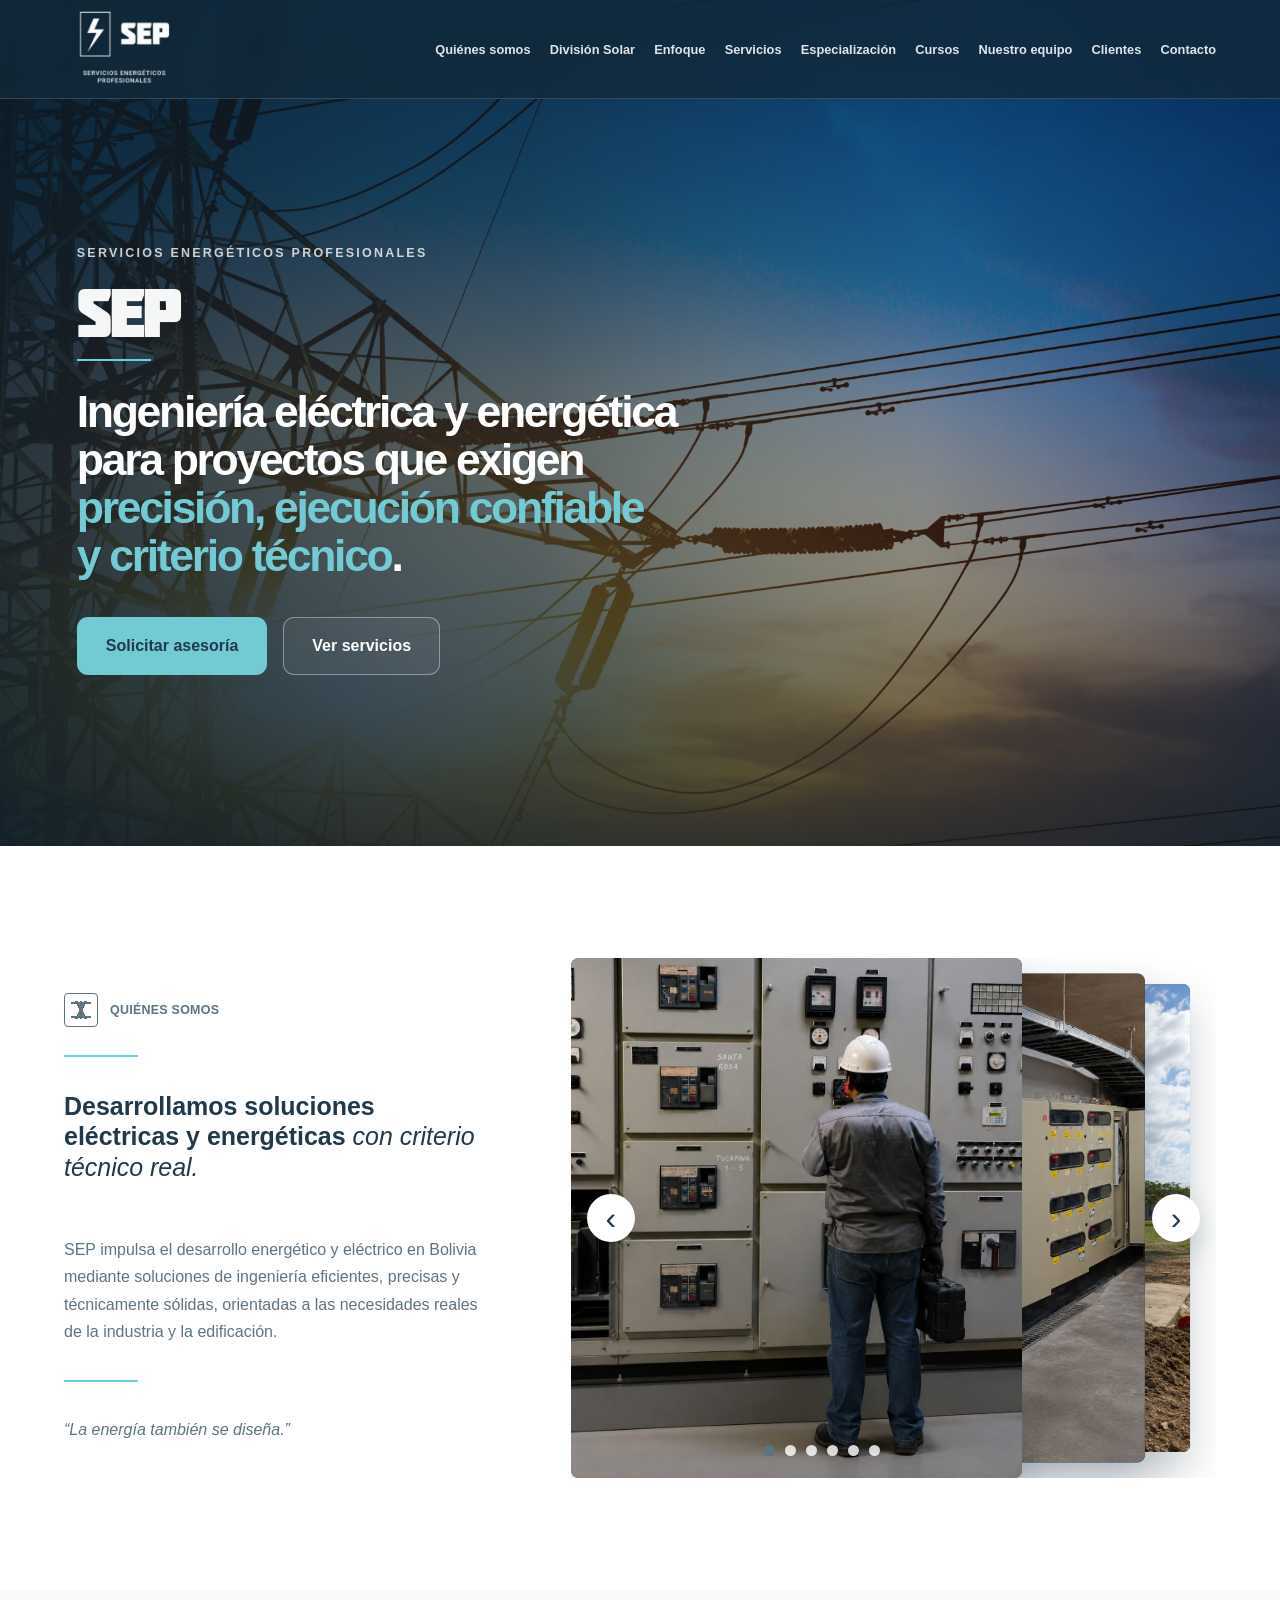
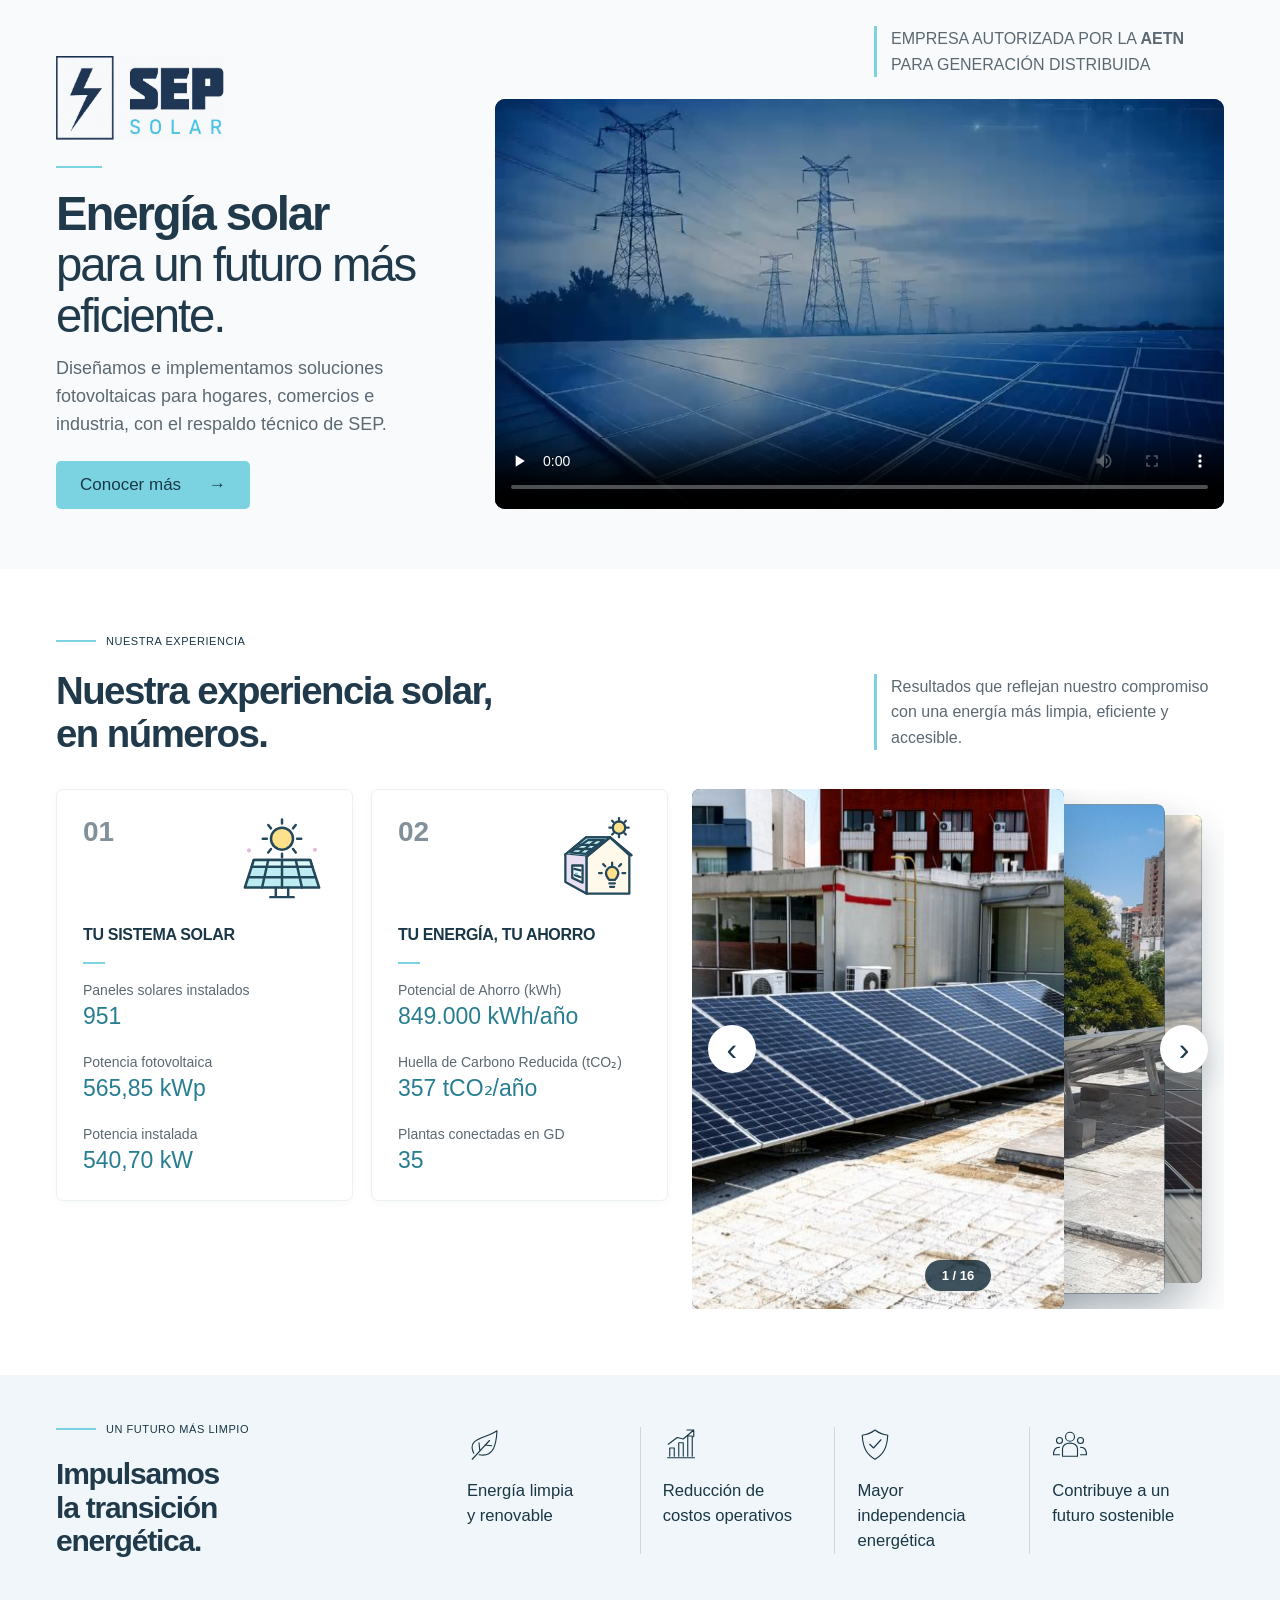
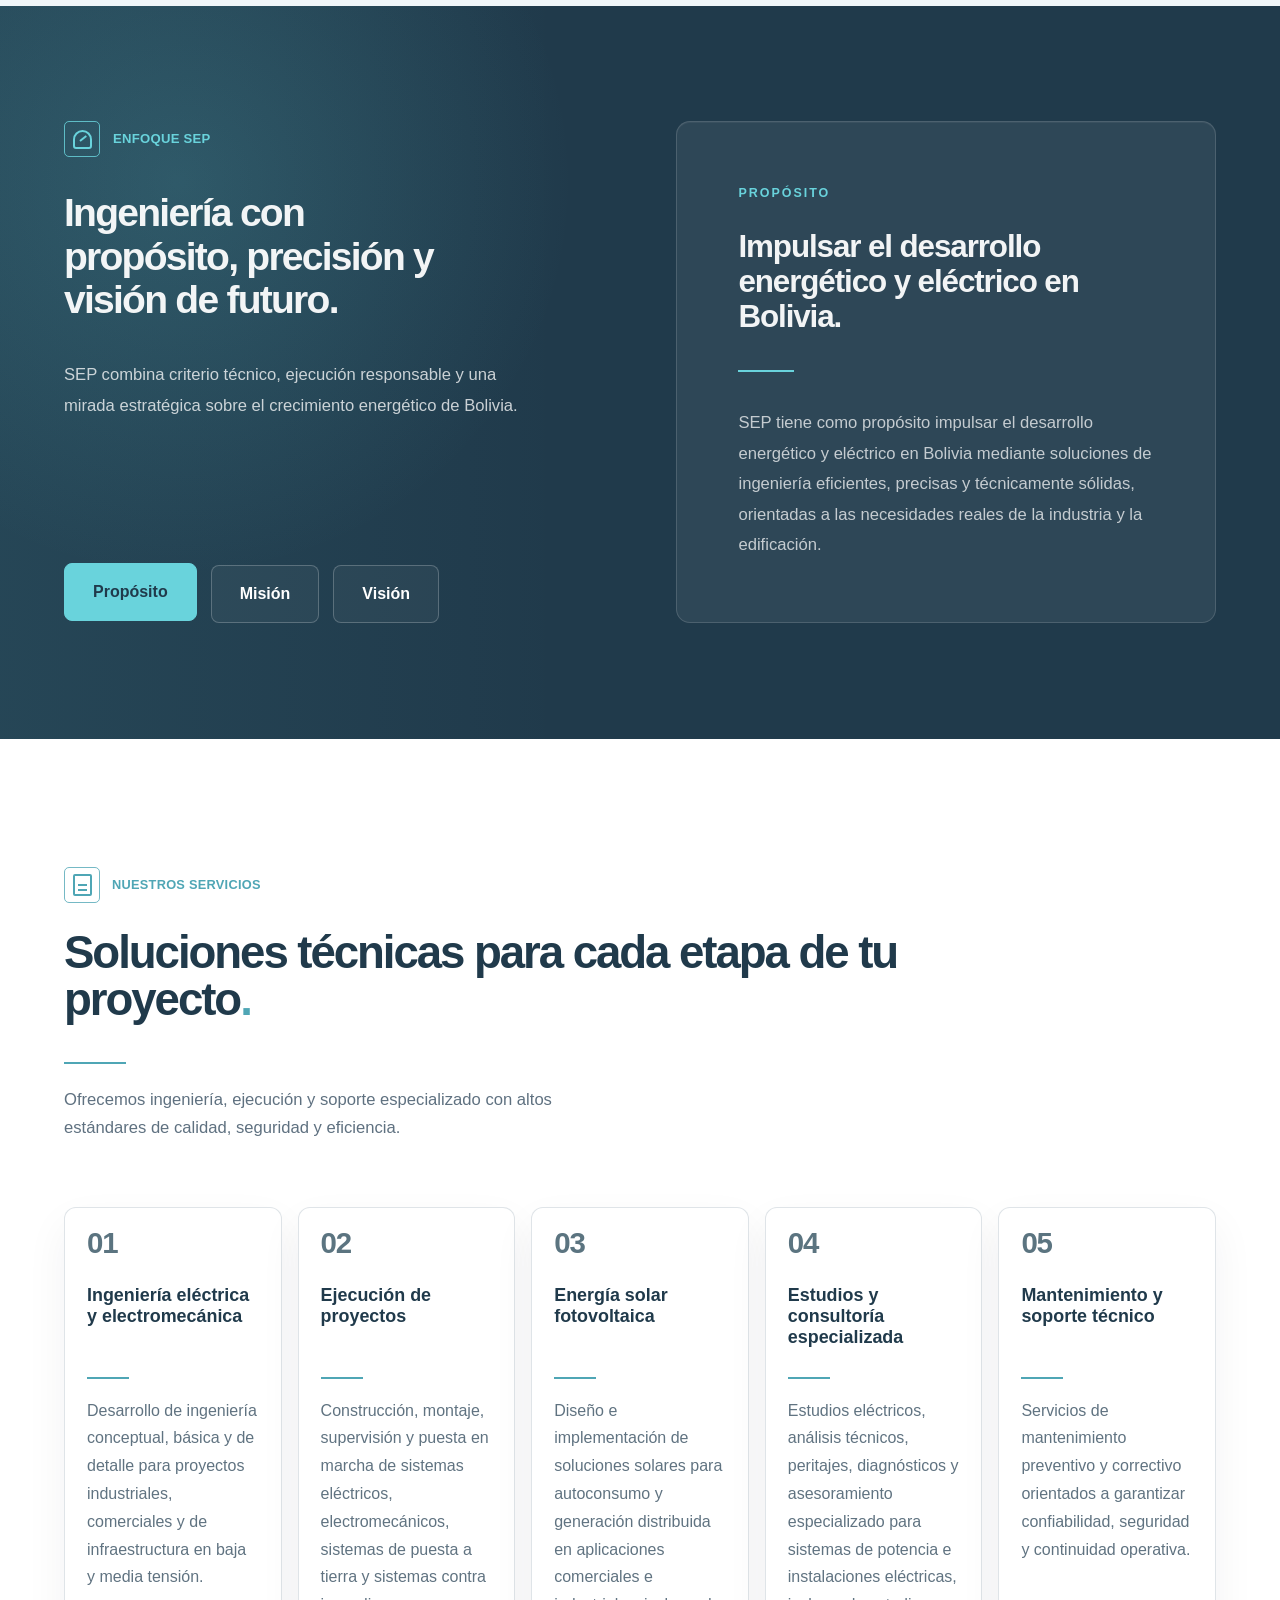
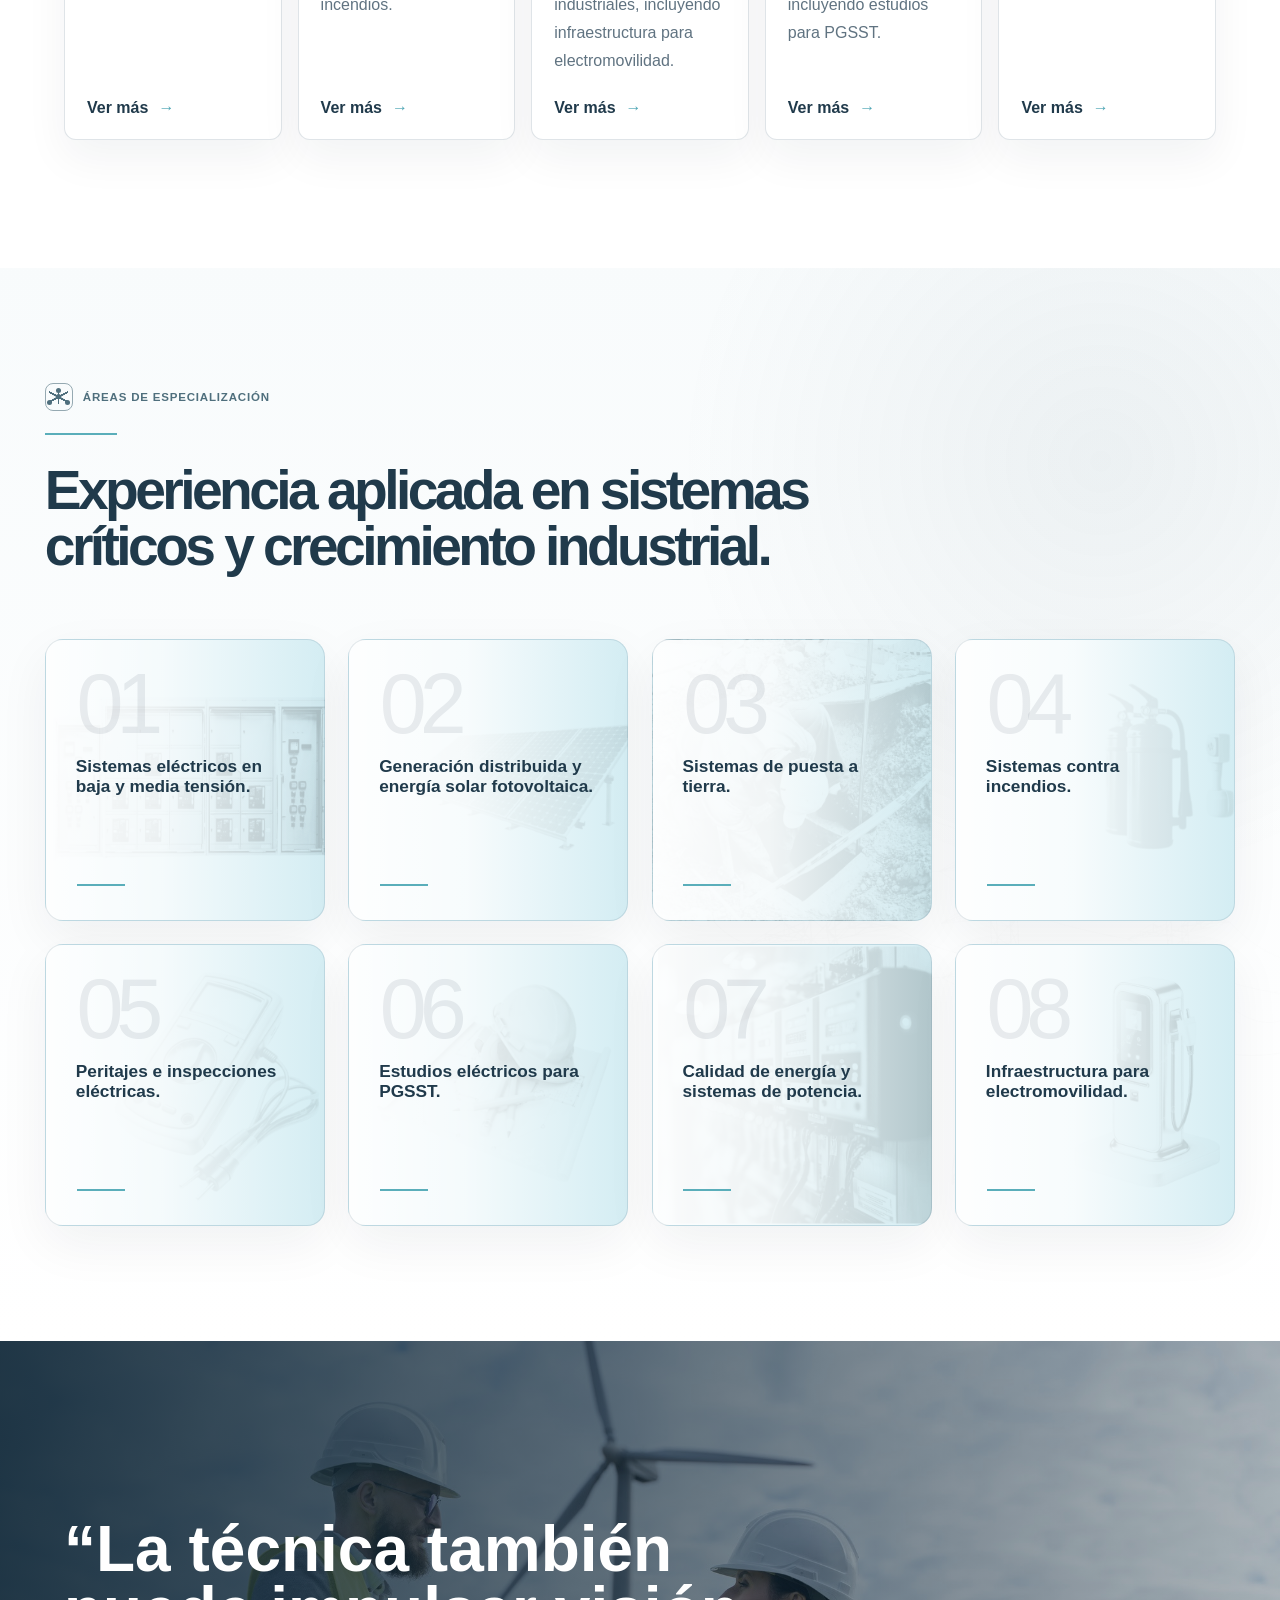
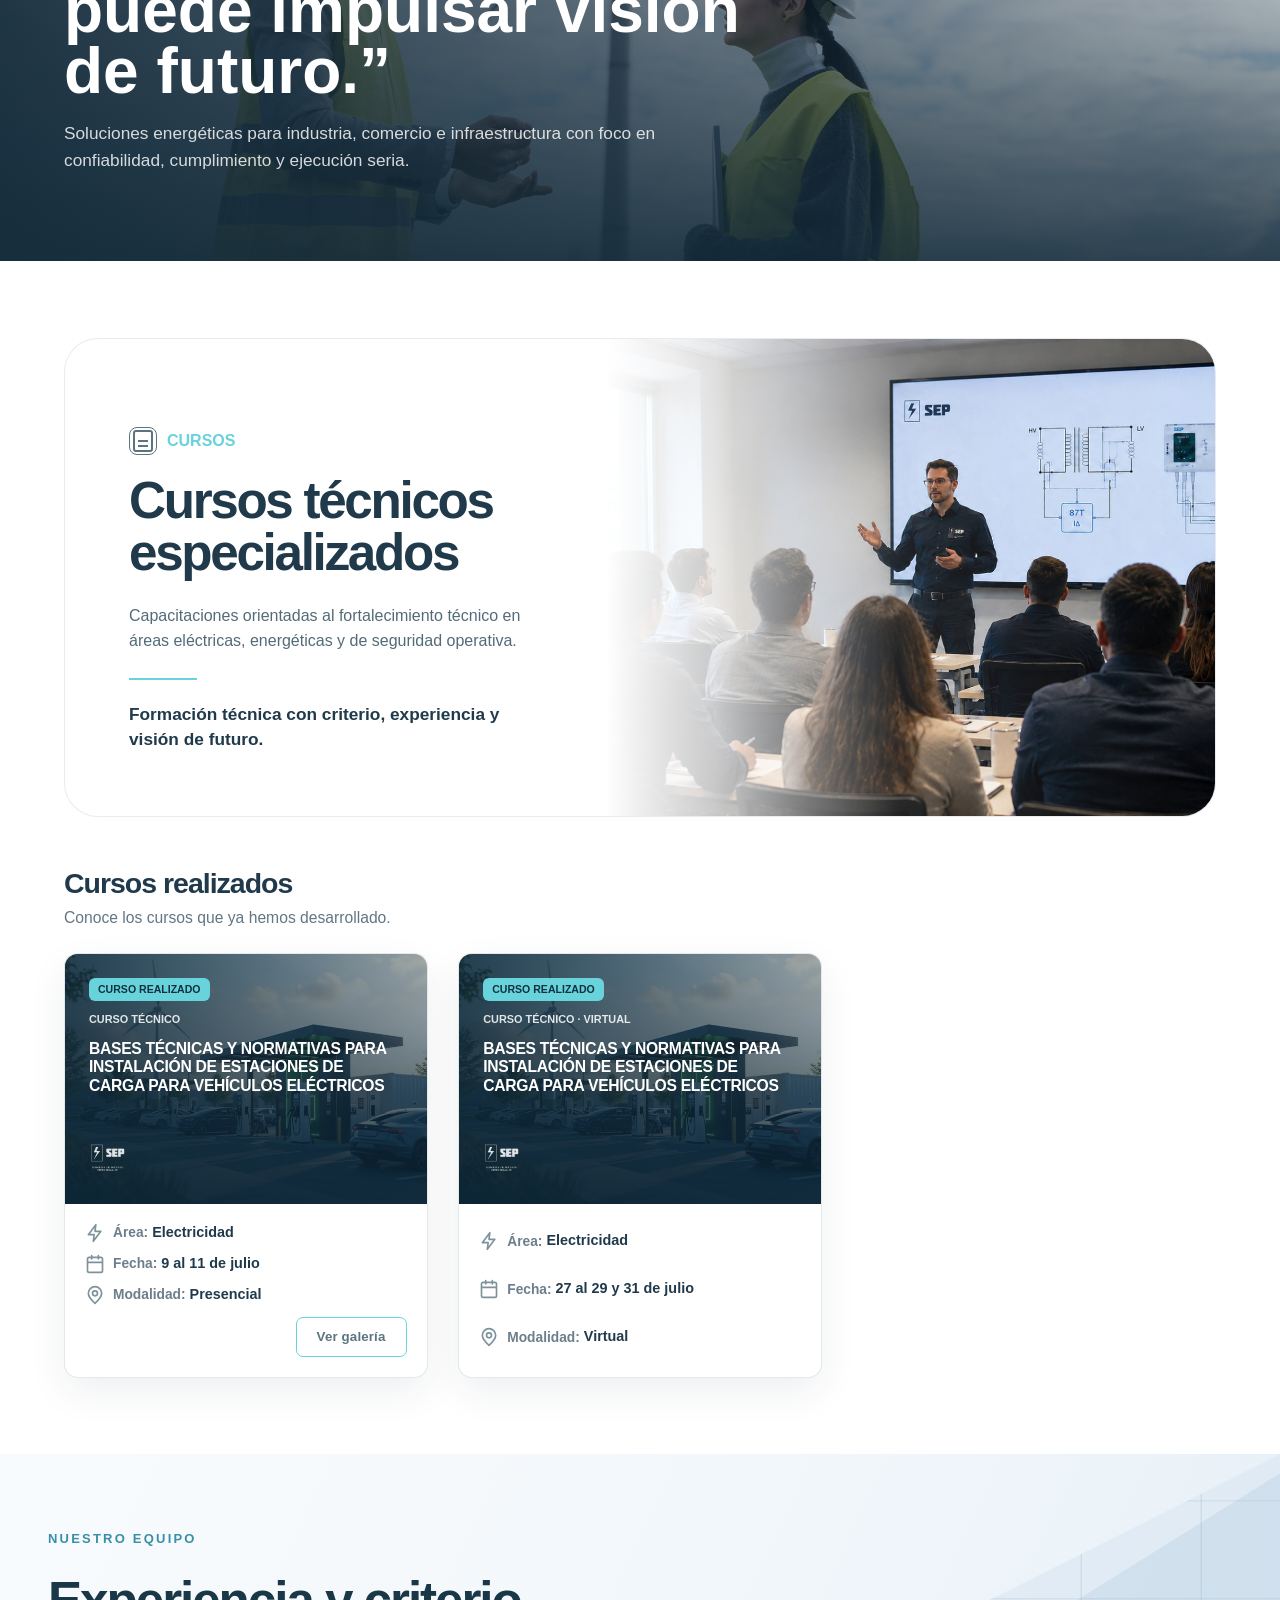
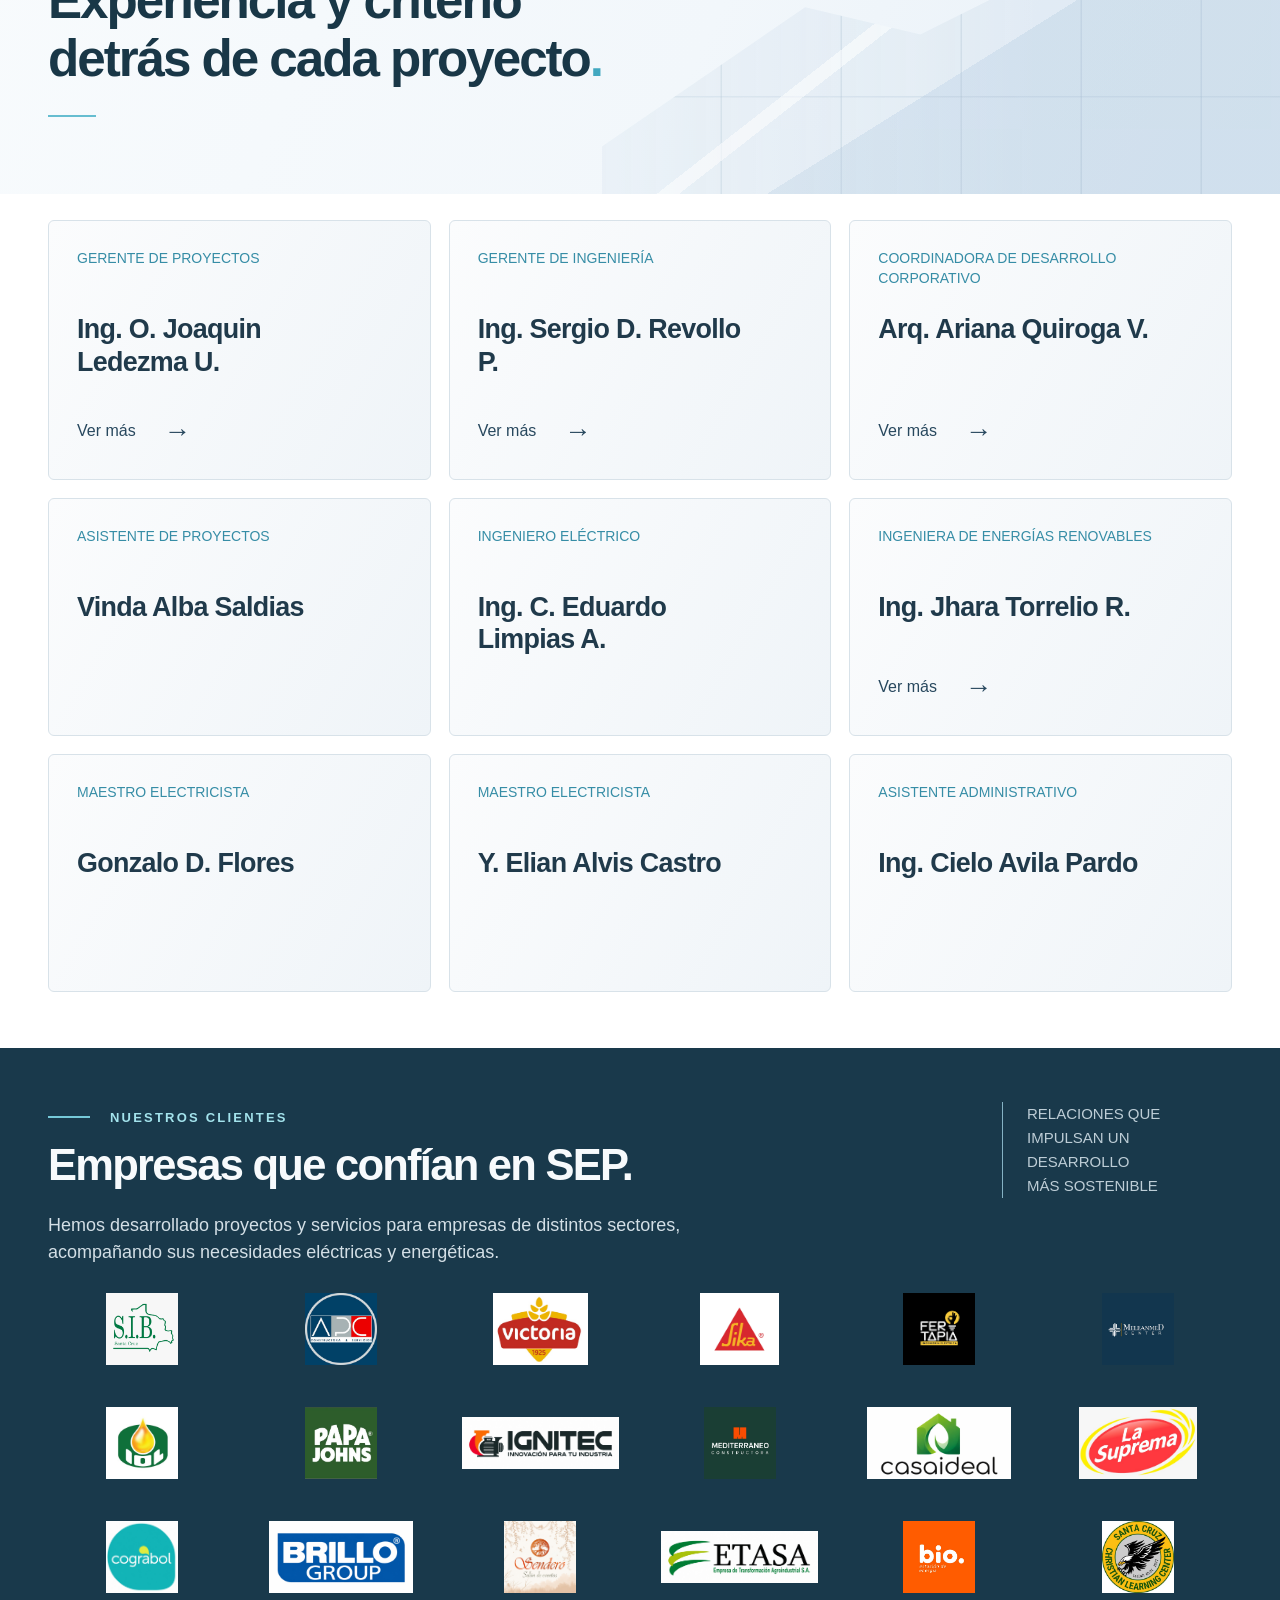
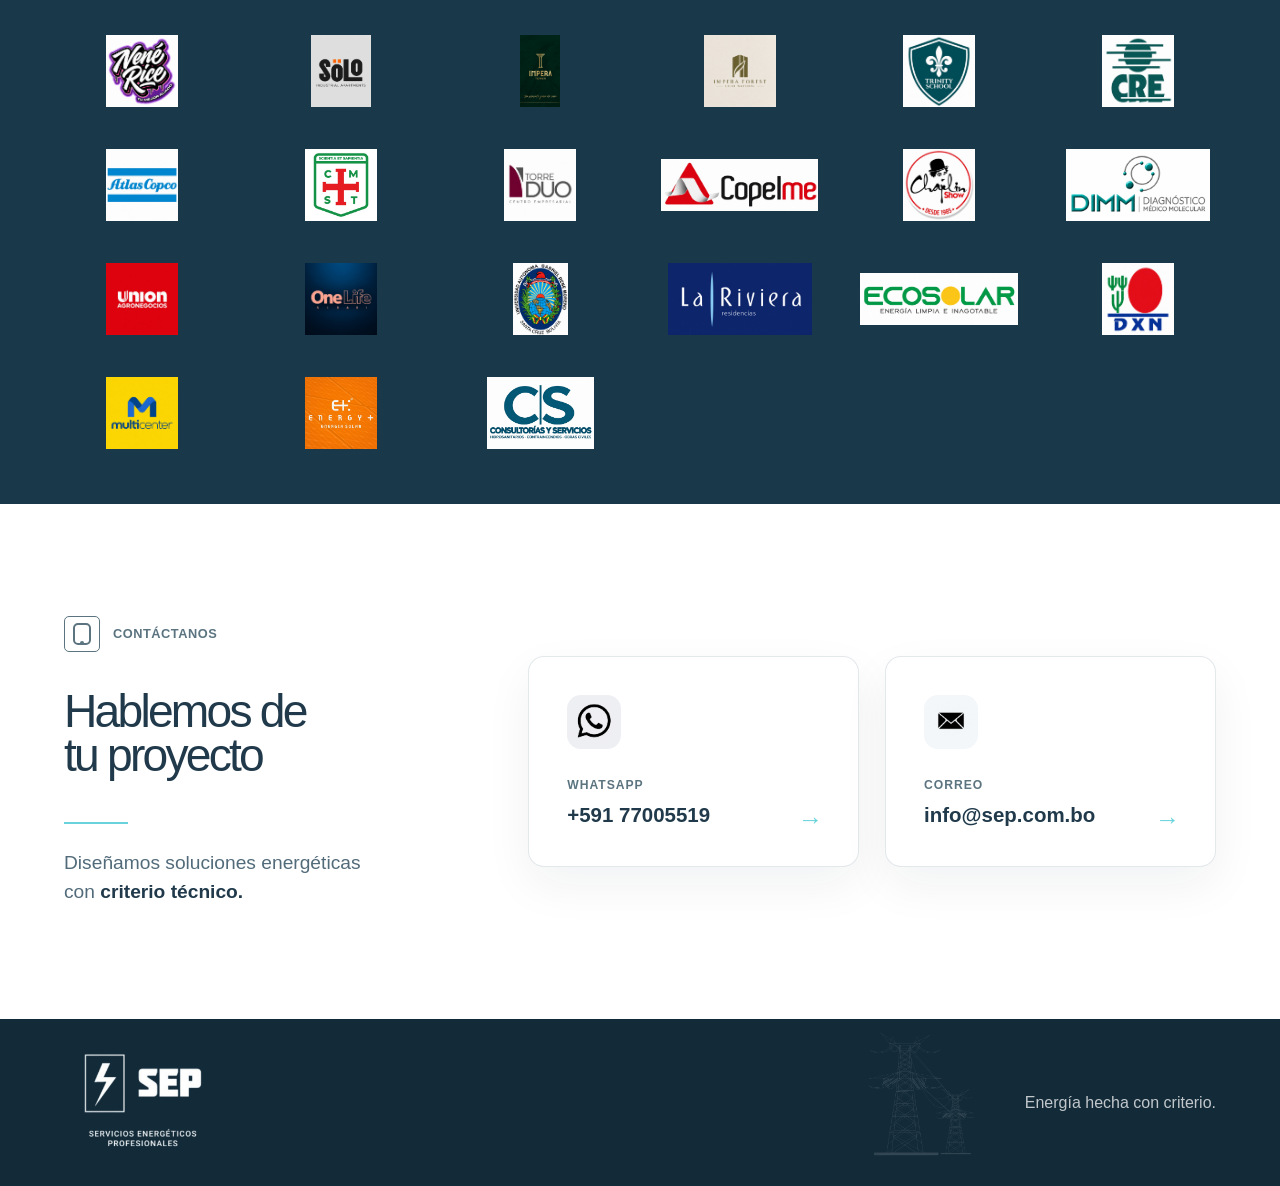
==== commit 62baf14b: "Add Cielo Avila Pardo to SEP team" ====
--- a/index.html
+++ b/index.html
@@ -473,6 +473,7 @@
 <article class="team-card"><p class="team-role">Ingeniera de energías renovables</p><h3>Ing. Jhara Torrelio R.</h3><button type="button" data-person="3" aria-haspopup="dialog" aria-controls="team-profile" aria-label="Ver más sobre Ing. Jhara Torrelio R.">Ver más <span aria-hidden="true">→</span></button></article>
 <article class="team-card"><p class="team-role">Maestro electricista</p><h3>Gonzalo D. Flores</h3></article>
 <article class="team-card"><p class="team-role">Maestro electricista</p><h3>Y. Elian Alvis Castro</h3></article>
+<article class="team-card"><p class="team-role">Asistente Administrativo</p><h3>Ing. Cielo Avila Pardo</h3></article>
 </div>
       </section>
       <section id="clientes" class="clients-section" aria-labelledby="clients-heading"><div class="people-wrap">
--- a/people.css
+++ b/people.css
@@ -12,7 +12,6 @@
 .team-architecture::after{background:linear-gradient(142deg,transparent 0 44%,#ffffff8c 44% 46%,transparent 46% 100%),linear-gradient(90deg,#ffffff35,transparent 65%)}
 .team-grid{display:grid;grid-template-columns:repeat(12,minmax(0,1fr));gap:18px;padding-block:26px 56px}
 .team-card{grid-column:span 4;border:1px solid #d8e2e9;border-radius:6px;background:linear-gradient(120deg,#fbfcfd,#eff4f8);padding:28px;display:flex;flex-direction:column;min-height:238px}
-.team-card:nth-last-child(2){grid-column:3/span 4}
 .team-role{color:#368da6;text-transform:uppercase;font-size:14px;line-height:1.4;margin:0 0 24px}
 .team-card .team-role{min-height:40px}
 .team-card h3{font-size:clamp(22px,2.1vw,30px);line-height:1.2;letter-spacing:-.025em;margin:0 0 34px;max-width:270px}
@@ -29,7 +28,7 @@
 .clients-intro{font-size:18px;line-height:1.5;color:#d3dfe6;margin:14px 0 12px}
 .clients-placeholder{font-size:12px;color:#9fb7c5;margin:0 0 20px}
 .clients-grid{display:grid;grid-template-columns:repeat(6,minmax(0,1fr));gap:12px;padding:0;margin:0;list-style:none}
-.clients-grid li{min-height:92px;border:1px solid #4da7d2;border-radius:7px;background:#132e3d22;display:flex;flex-direction:column;justify-content:center;align-items:center;gap:8px;text-align:center;padding:14px}
+.clients-grid li{min-height:92px;border:1px solid transparent;background:transparent;display:flex;flex-direction:column;justify-content:center;align-items:center;gap:8px;text-align:center;padding:14px}
 .clients-grid li>span{font-size:21px;font-weight:700;letter-spacing:-.025em;color:#f5f8fa}
 .clients-grid small{font-size:10px;text-transform:uppercase;letter-spacing:.12em;color:#a5bfcd}
 .clients-grid .client-more>span{color:#91bfd1;letter-spacing:.2em}
@@ -58,12 +57,12 @@
 .profile-copy li::marker{color:#46a9c1}
 .profile-close{position:sticky;top:12px;float:right;margin:12px 12px -48px 0;z-index:2;width:36px;height:36px;border:0;border-radius:50%;background:#fff;color:#18364d;cursor:pointer;font:30px/1 Arial}
 @media(min-width:981px){.nav-links{gap:clamp(10px,1.5vw,24px);font-size:clamp(11px,1vw,14px)}}
-@media(max-width:980px){.people-wrap{width:calc(100% - 48px)}.team-card,.team-card:nth-child(-n+3),.team-card:nth-last-child(2){grid-column:span 6}.clients-grid{grid-template-columns:repeat(4,minmax(0,1fr))}.team-hero{padding-block:48px}.profile-summary{padding-inline:24px}.profile-summary h2{font-size:26px}}
-@media(max-width:620px){.people-wrap{width:calc(100% - 36px)}.team-hero h2 br,.clients-intro br{display:none}.team-architecture{opacity:.35;width:65%}.team-grid{gap:14px}.team-card,.team-card:nth-child(-n+3),.team-card:nth-last-child(2){grid-column:span 12;min-height:210px;padding:24px}.team-card .team-role{min-height:0}.team-card h3{font-size:26px}.clients-grid{grid-template-columns:repeat(2,minmax(0,1fr))}.clients-grid li>span{font-size:19px}.clients-intro{font-size:16px}.profile-layout{grid-template-columns:1fr;min-height:0}.profile-summary{padding:34px 26px}.profile-summary .team-role{padding-right:24px}.profile-summary h2{max-width:260px}.profile-details{padding:24px}.team-dialog{width:calc(100% - 24px);max-height:calc(100dvh - 24px)}.profile-block h3{font-size:12px;gap:12px}.profile-block p{margin-left:0}}
+@media(max-width:980px){.people-wrap{width:calc(100% - 48px)}.team-card{grid-column:span 6}.clients-grid{grid-template-columns:repeat(4,minmax(0,1fr))}.team-hero{padding-block:48px}.profile-summary{padding-inline:24px}.profile-summary h2{font-size:26px}}
+@media(max-width:620px){.people-wrap{width:calc(100% - 36px)}.team-hero h2 br,.clients-intro br{display:none}.team-architecture{opacity:.35;width:65%}.team-grid{gap:14px}.team-card{grid-column:span 12;min-height:210px;padding:24px}.team-card .team-role{min-height:0}.team-card h3{font-size:26px}.clients-grid{grid-template-columns:repeat(2,minmax(0,1fr))}.clients-grid li>span{font-size:19px}.clients-intro{font-size:16px}.profile-layout{grid-template-columns:1fr;min-height:0}.profile-summary{padding:34px 26px}.profile-summary .team-role{padding-right:24px}.profile-summary h2{max-width:260px}.profile-details{padding:24px}.team-dialog{width:calc(100% - 24px);max-height:calc(100dvh - 24px)}.profile-block h3{font-size:12px;gap:12px}.profile-block p{margin-left:0}}
 @media(max-width:980px){.clients-header{grid-template-columns:1fr;gap:24px}.clients-statement{font-size:13px}.clients-statement br{display:none}}
 @media(max-width:620px){.clients-section{padding-block:40px}.clients-grid{gap:10px}.clients-grid li{min-height:96px}.clients-statement{padding-left:16px}}
 
-/* Official client artwork inside the existing card grid. */
+/* Official client artwork in the existing grid positions. */
 .clients-grid li { gap: 0; }
 .clients-grid li img { display: block; width: 100%; max-height: 72px; object-fit: contain; }
 .clients-grid li>span { font-size: 11px; line-height: 1.15; font-weight: 500; letter-spacing: 0; color: #d4e5ed; }
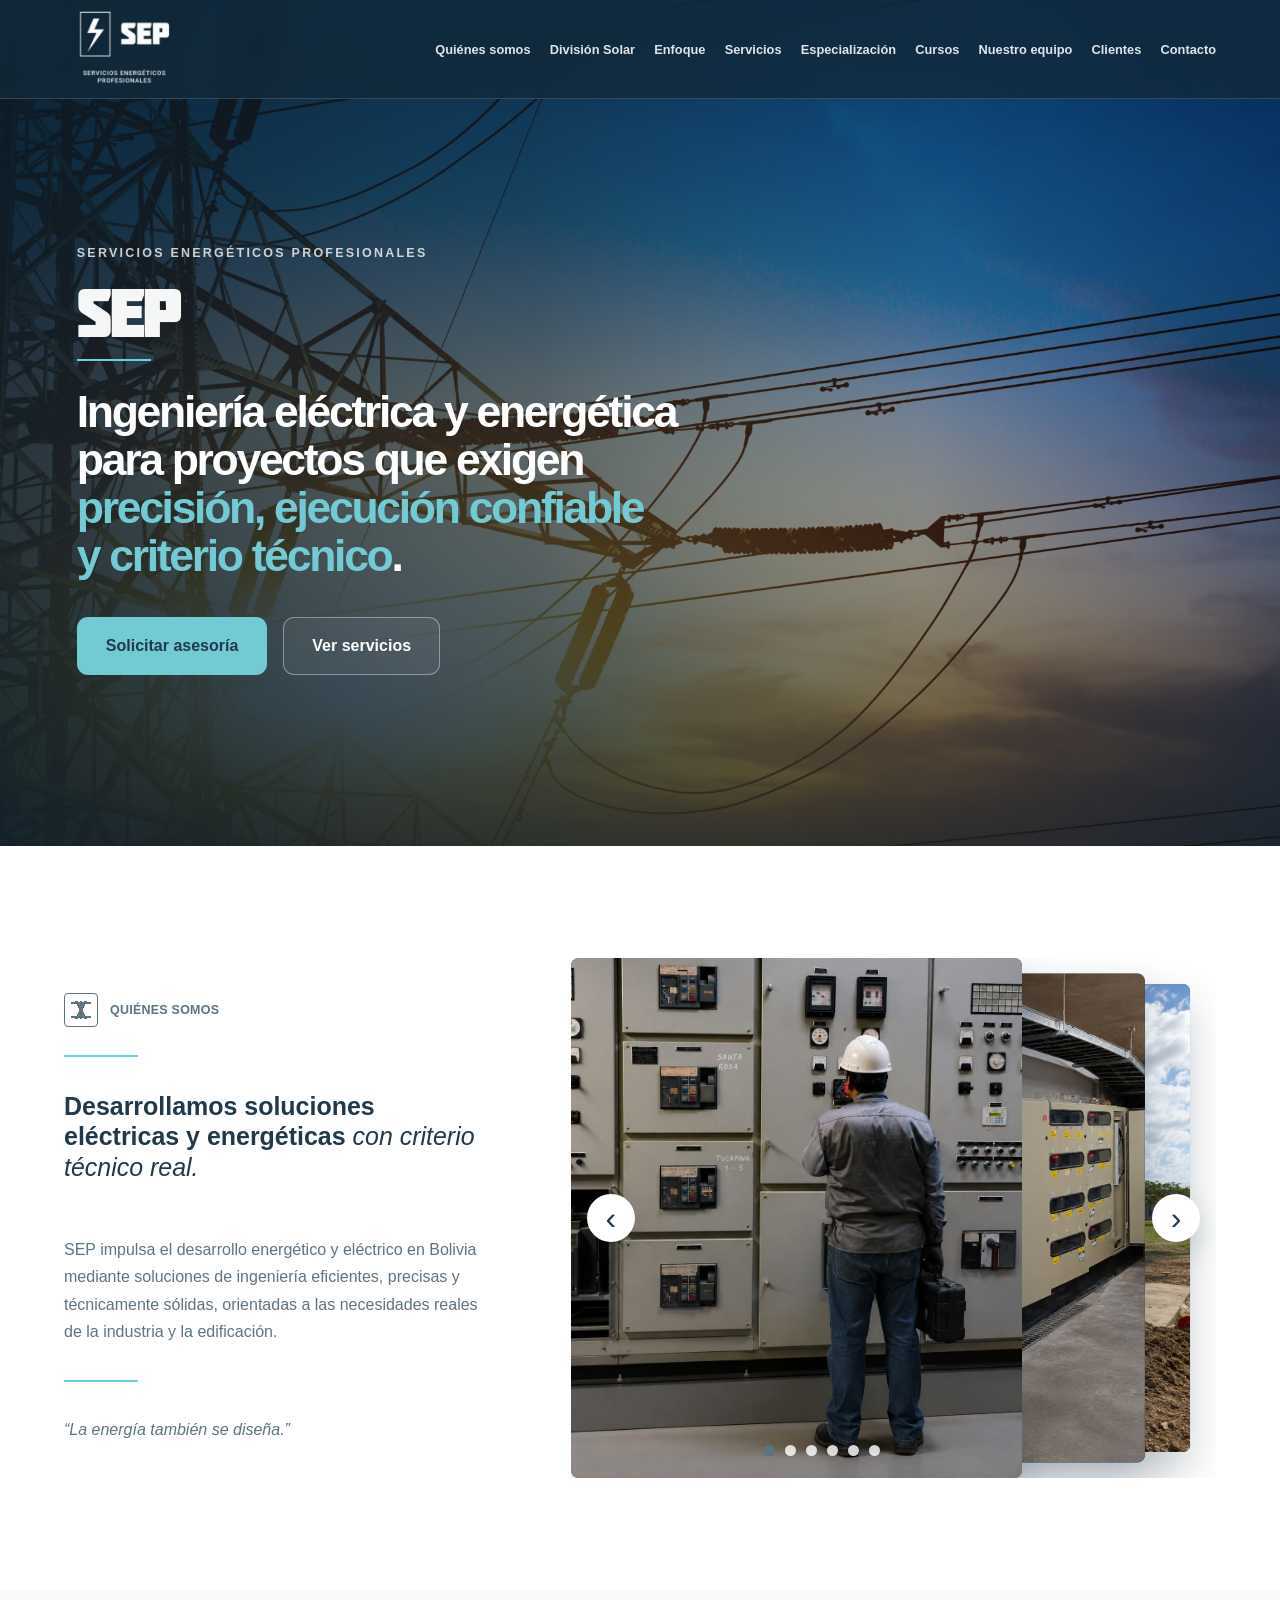
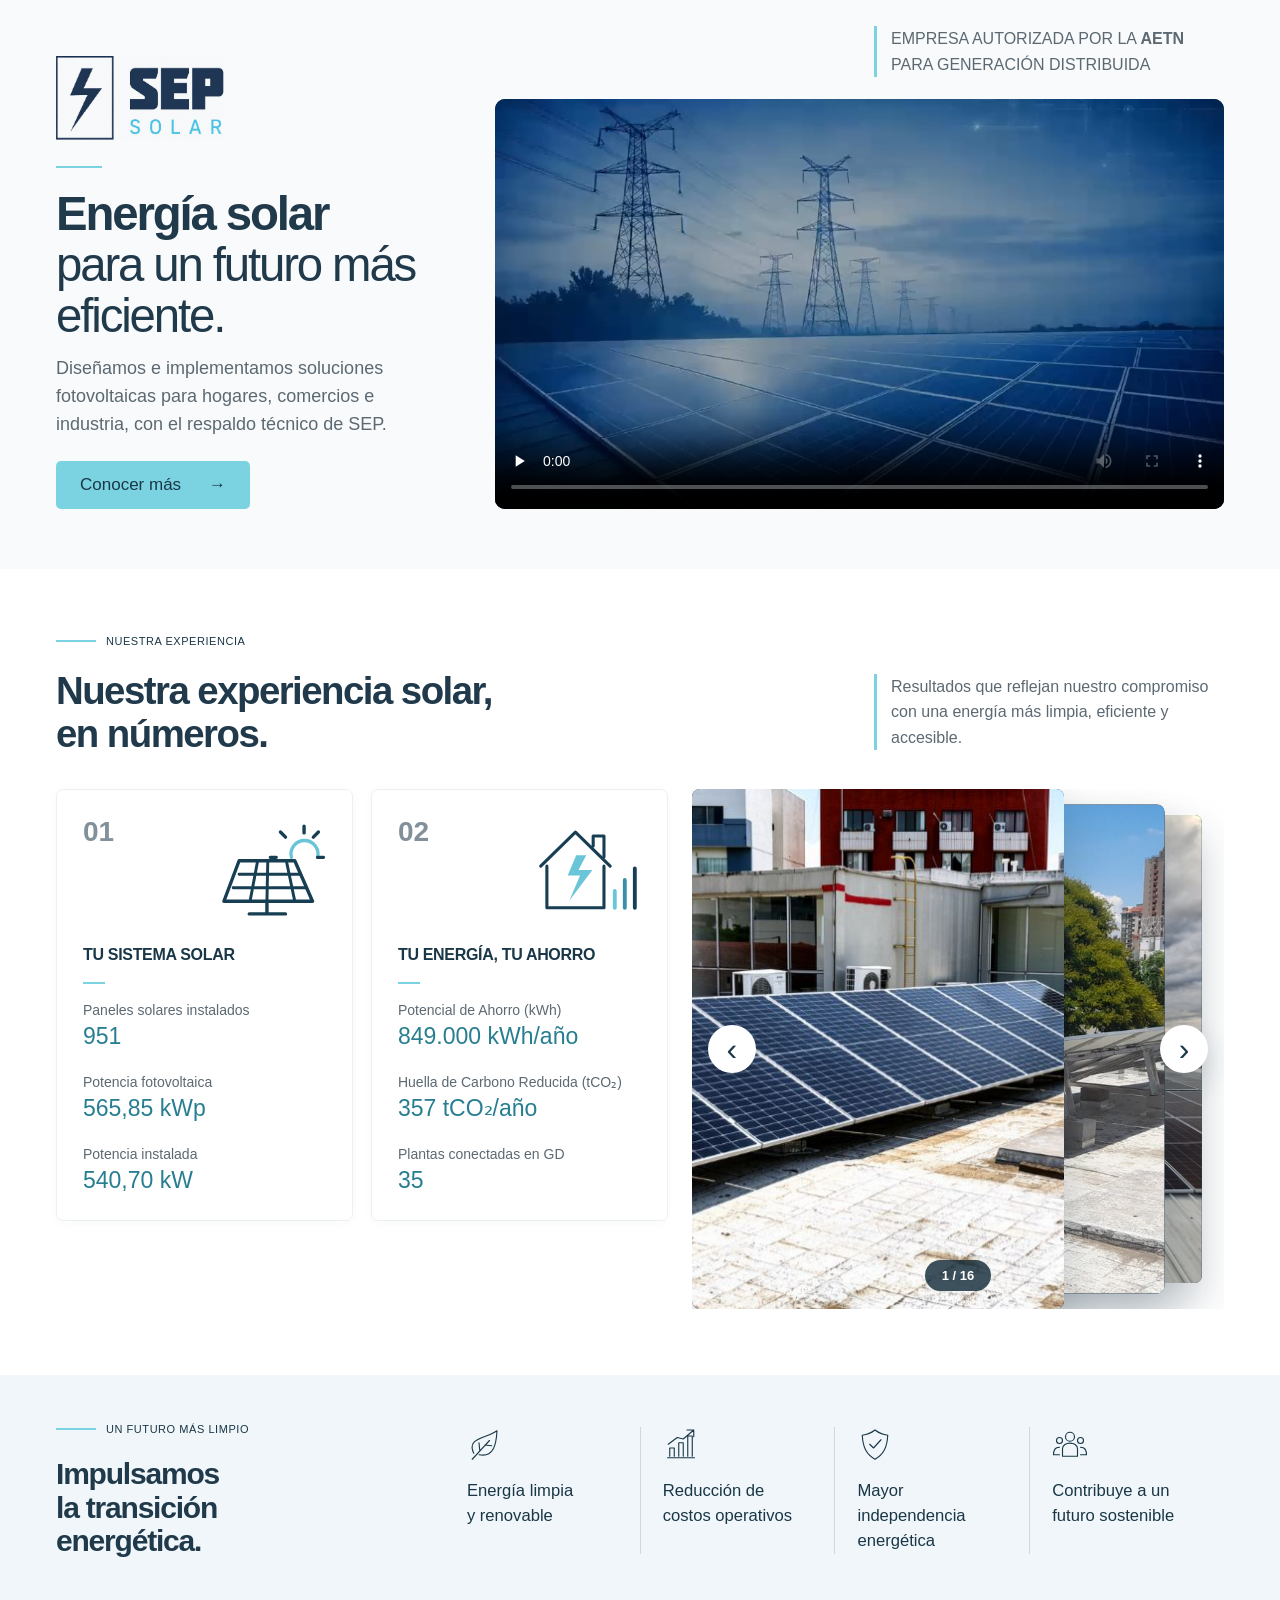
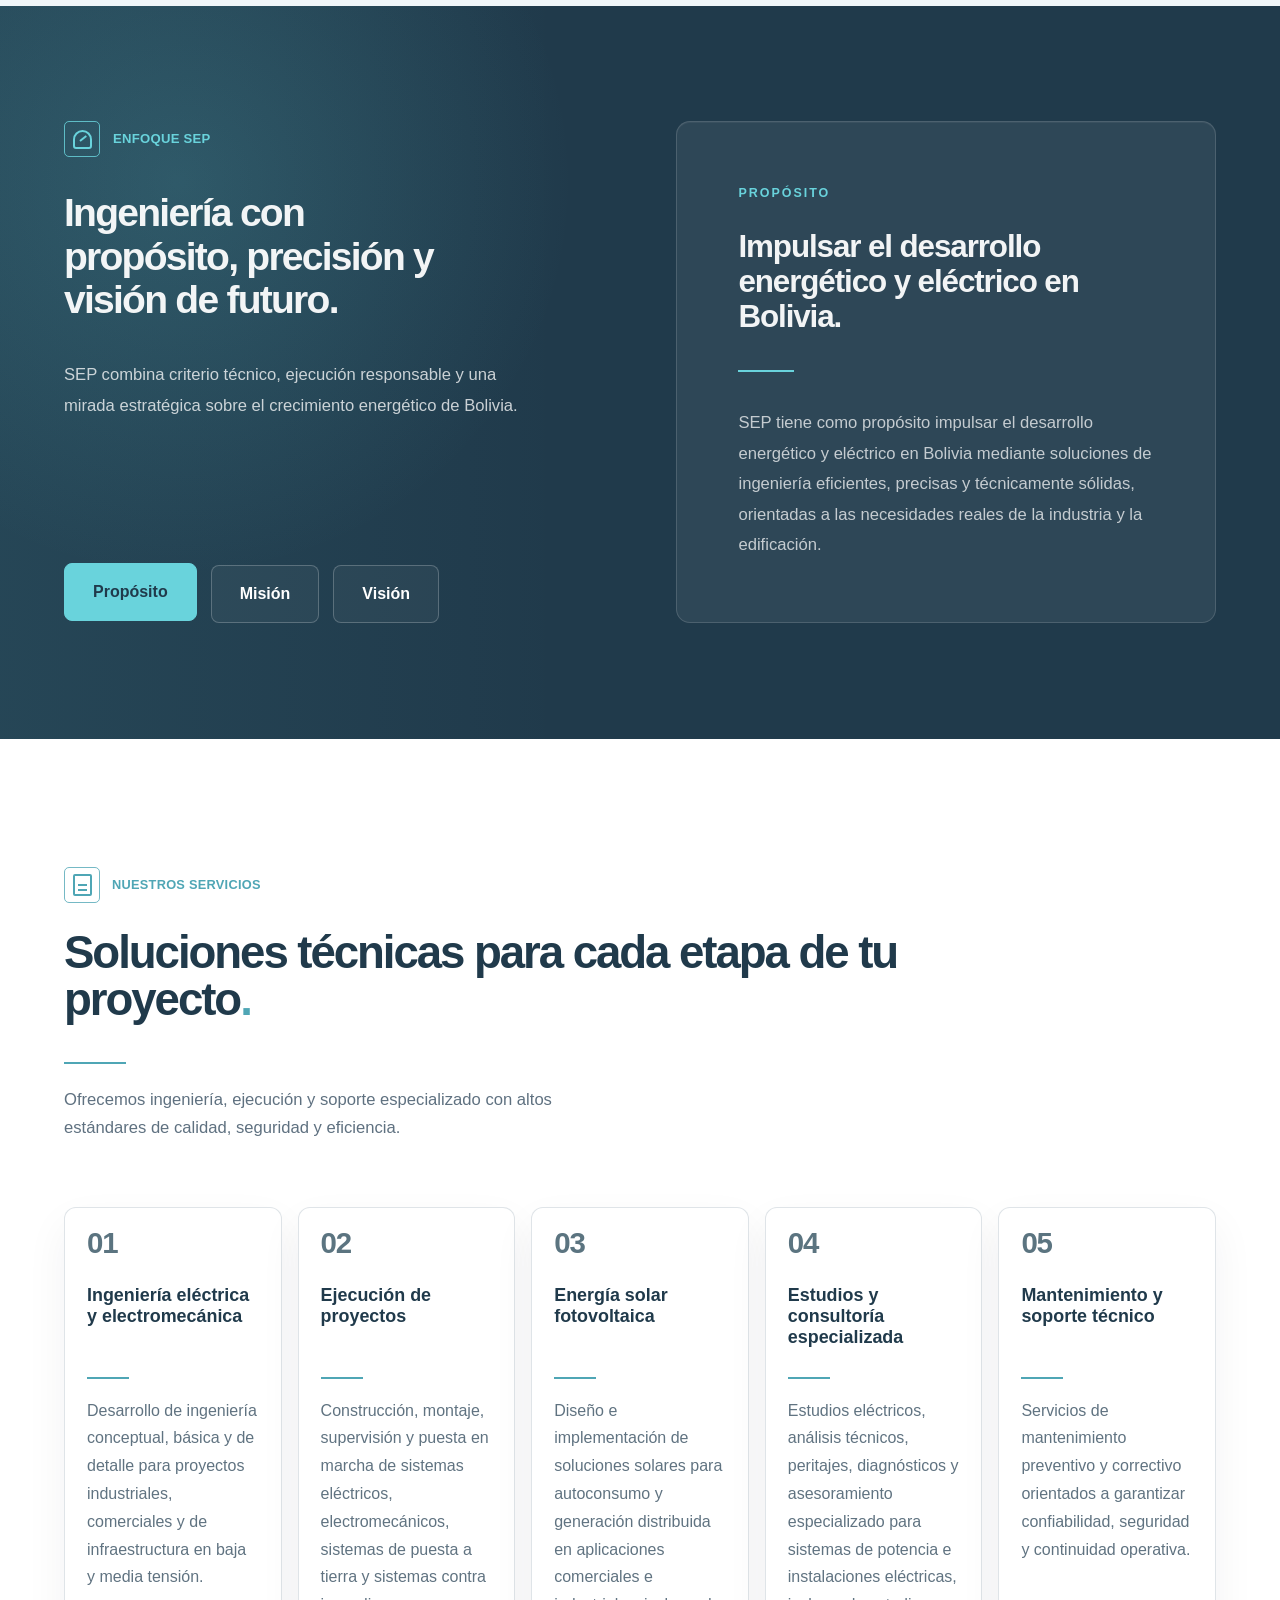
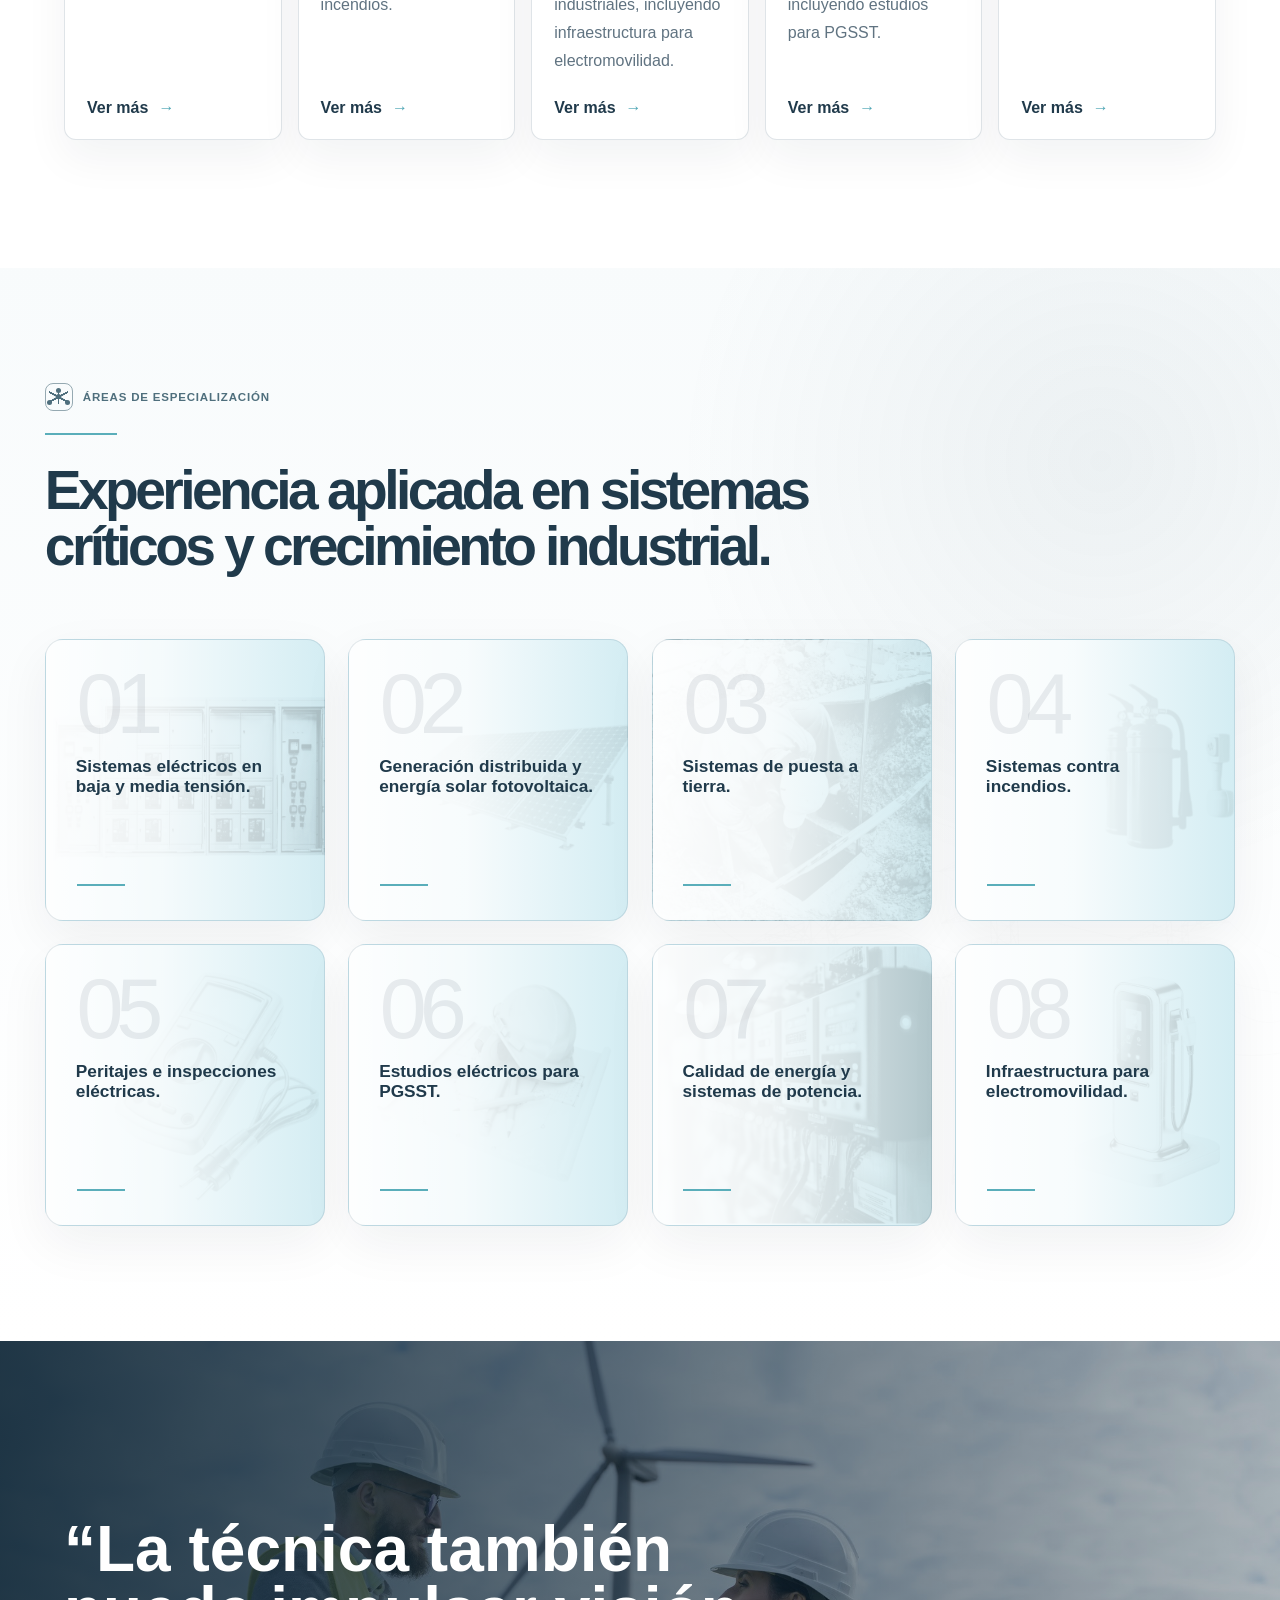
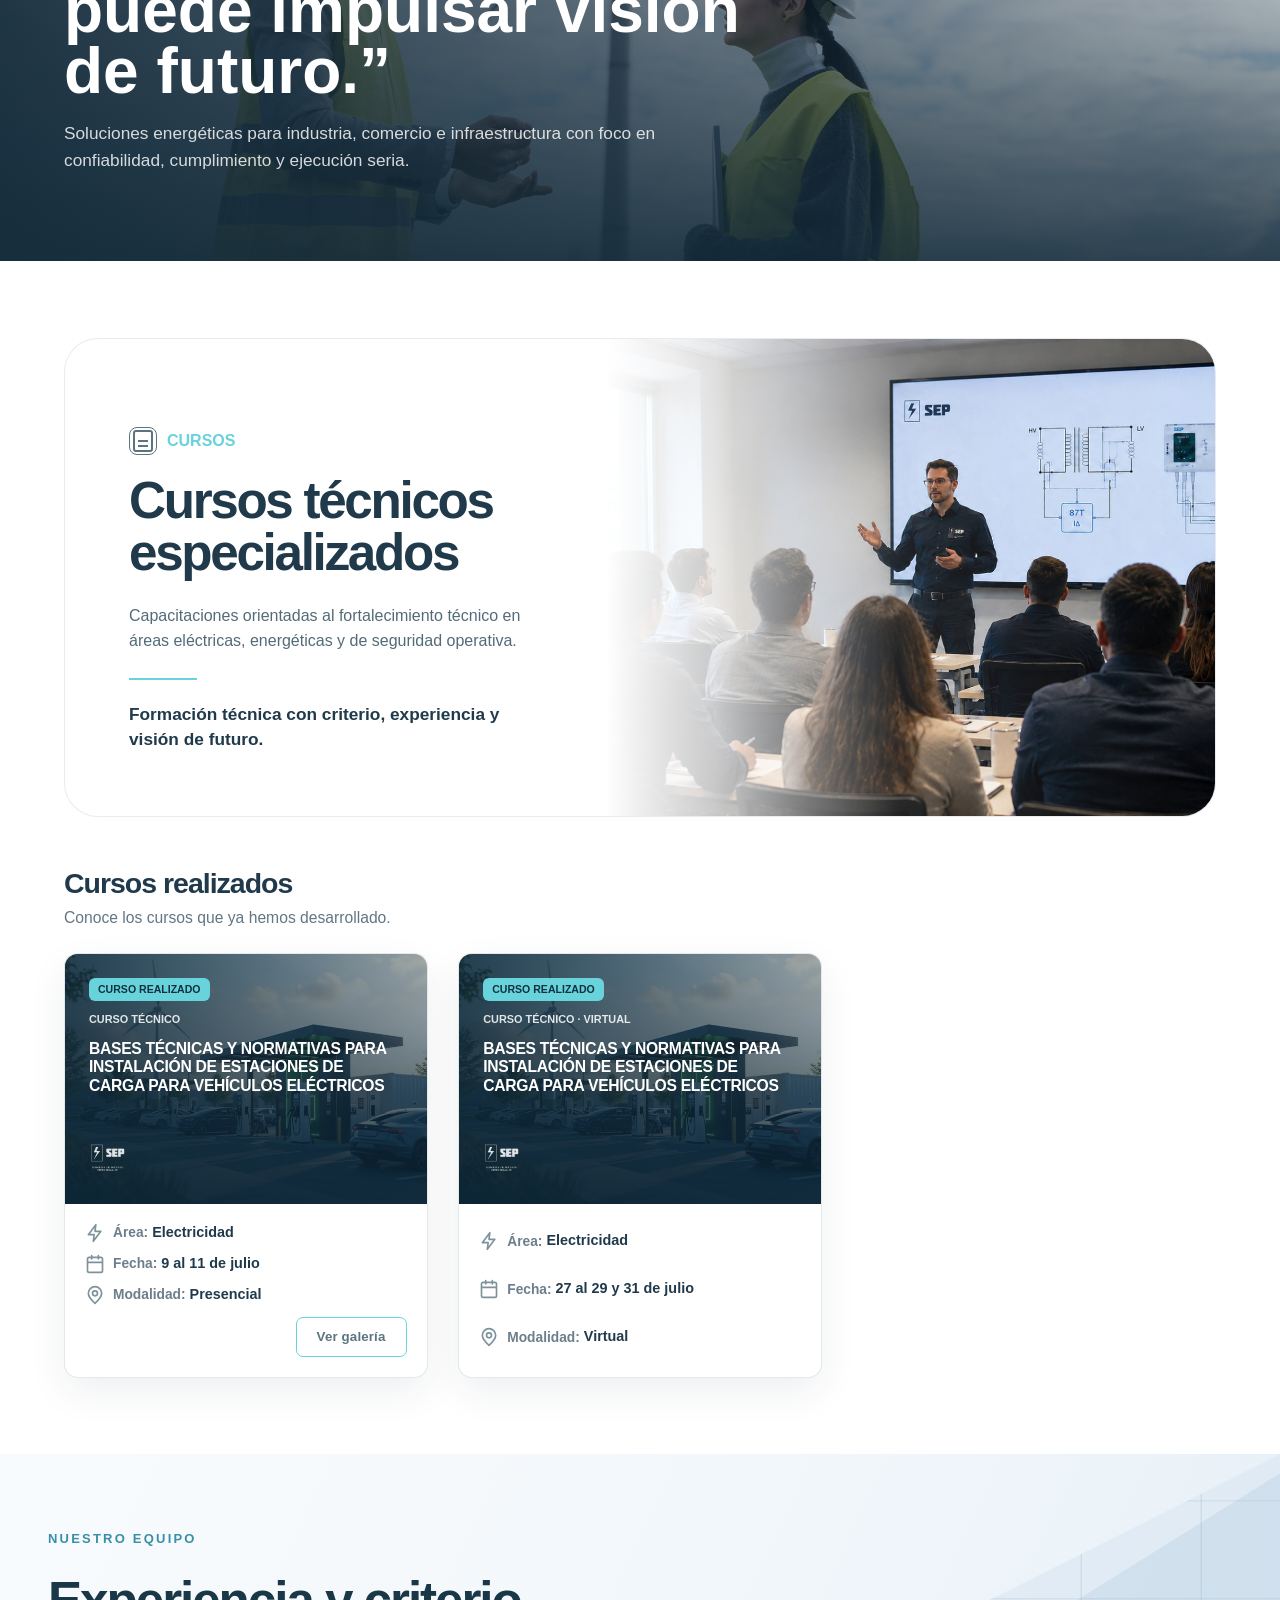
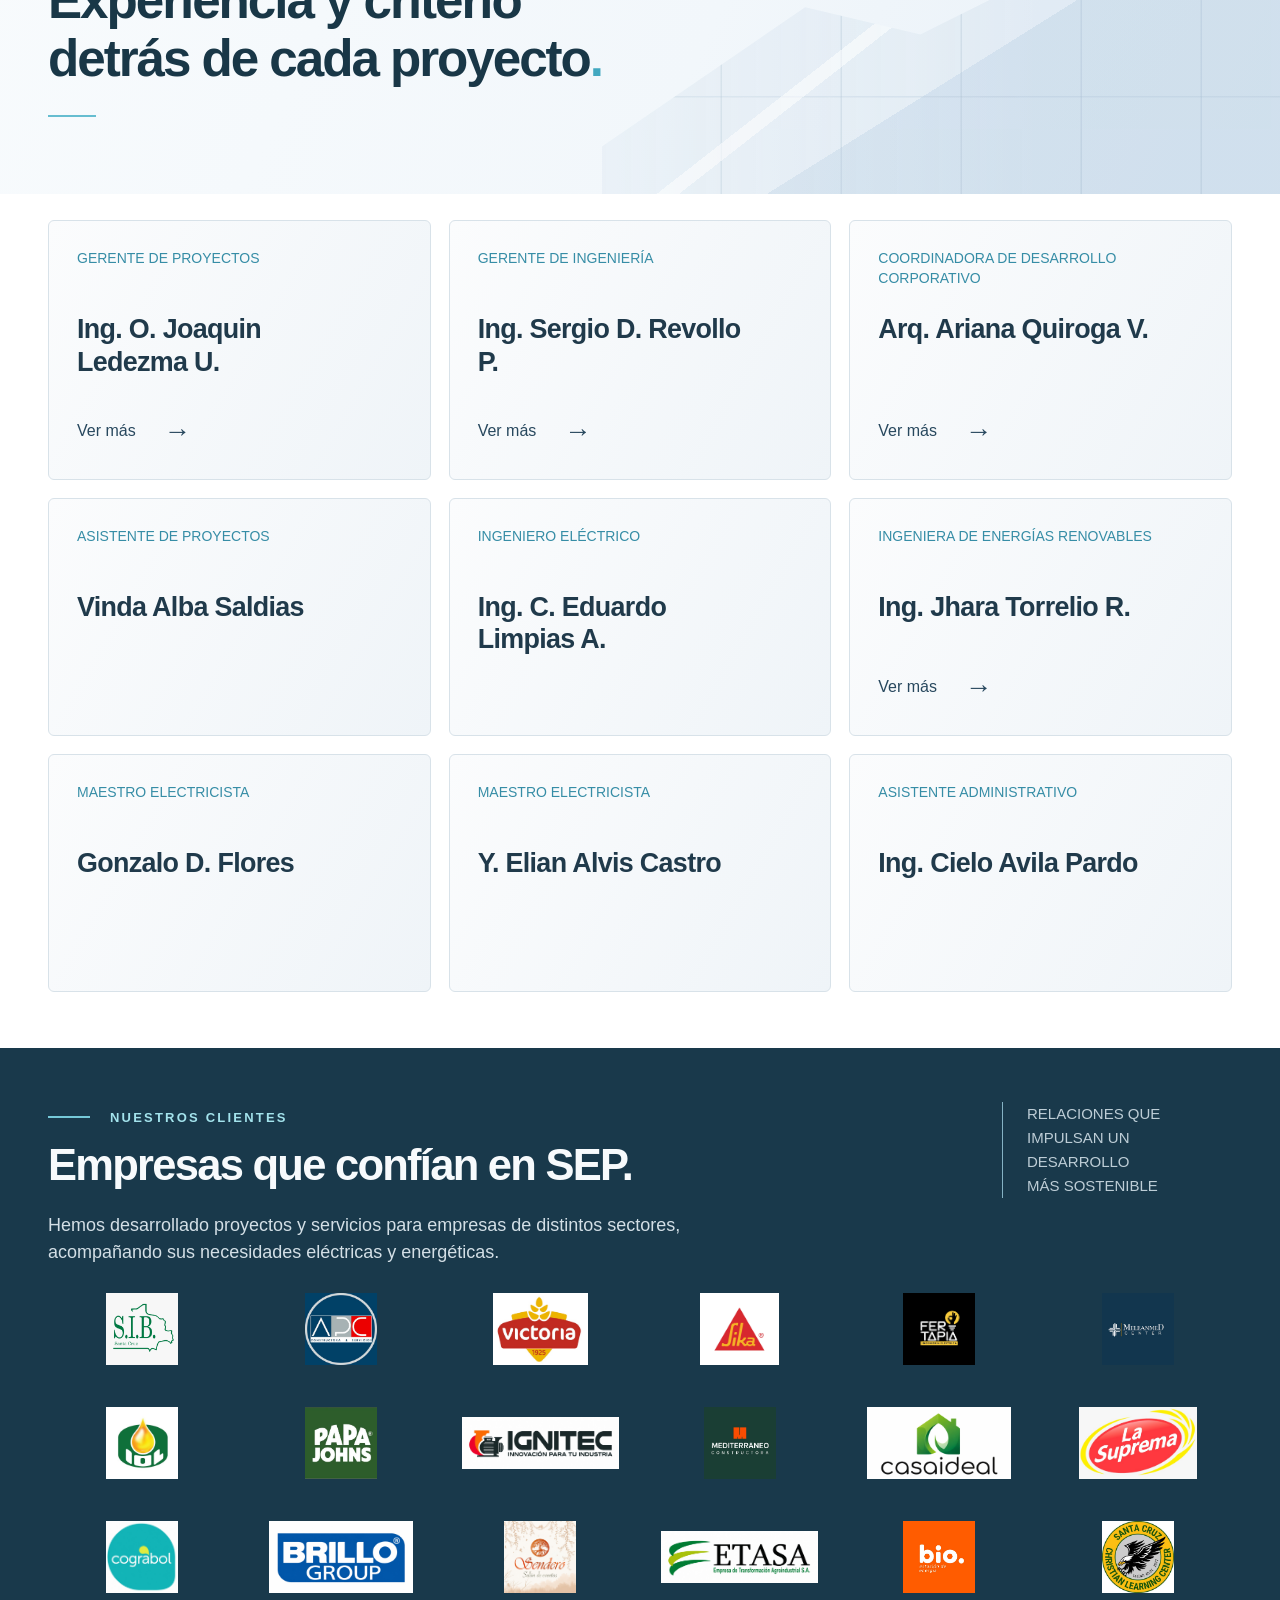
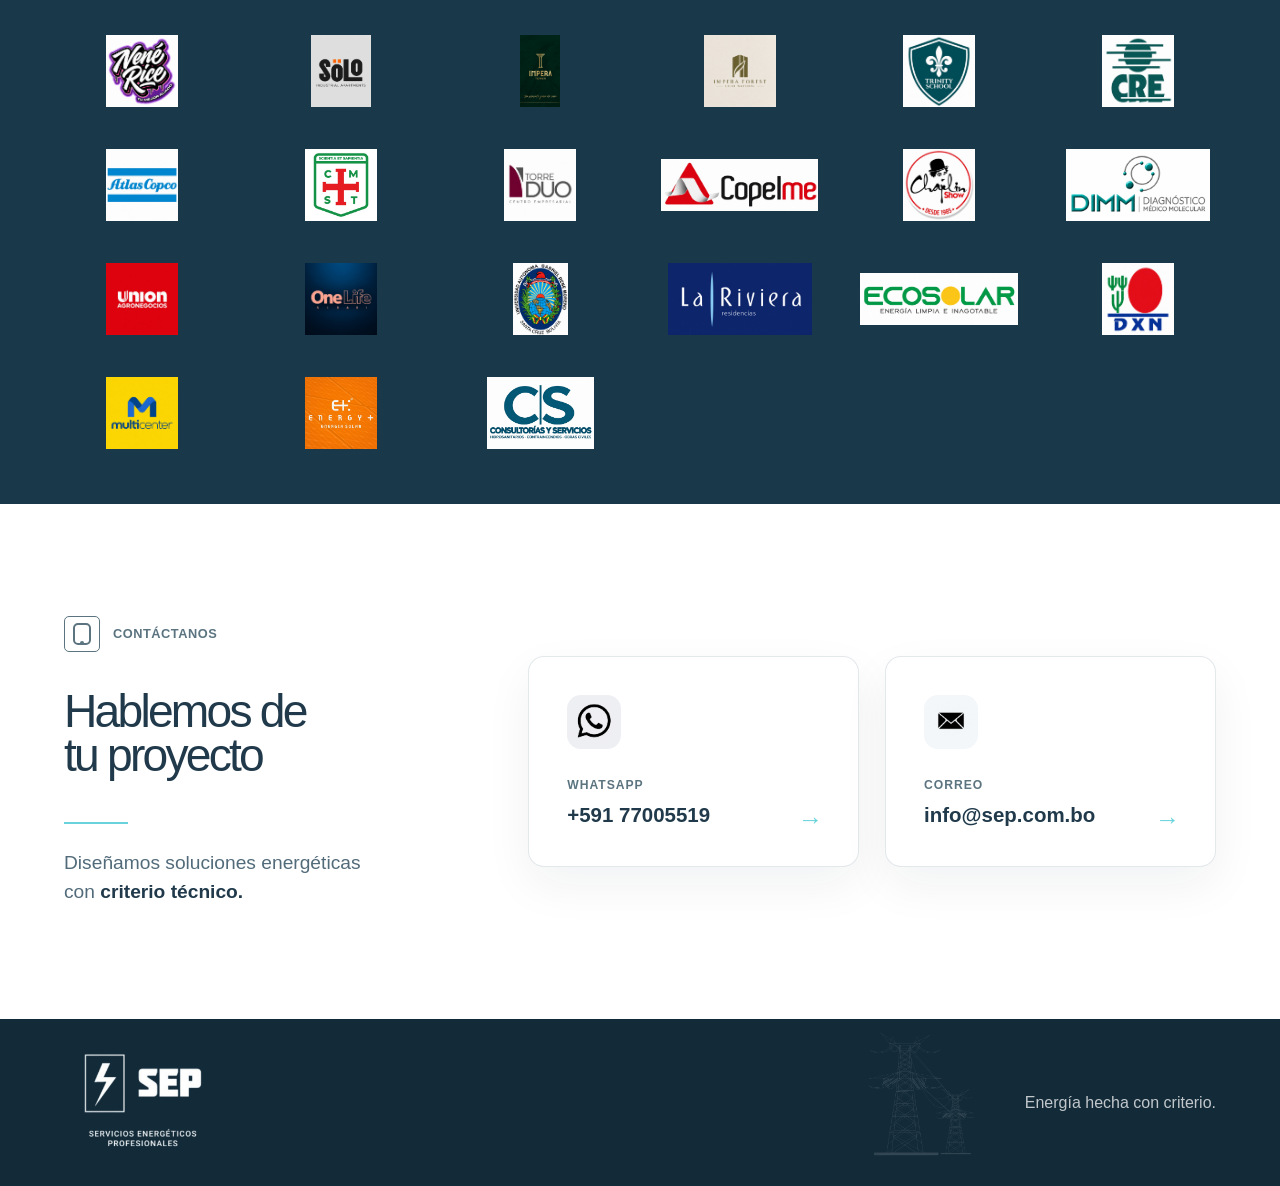
==== commit e087695b: "Redraw solar metric icons in SEP colors" ====
--- a/index.html
+++ b/index.html
@@ -134,11 +134,11 @@
           </div>
           <div class="solar-results-layout">
             <div class="solar-cards"><article class="solar-card">
-              <div class="solar-card-top"><span class="solar-number">01</span><img class="solar-illustration" src="assets/icon-solar-panel.svg" alt="" aria-hidden="true" width="88" height="88" /></div>
+              <div class="solar-card-top"><span class="solar-number">01</span><img class="solar-illustration" src="assets/icon-solar-panel-brand.svg" alt="" aria-hidden="true" width="88" height="88" /></div>
               <h4>Tu sistema solar</h4><span class="solar-rule" aria-hidden="true"></span>
               <dl class="solar-metrics"><div><dt>Paneles solares instalados</dt><dd>951</dd></div><div><dt>Potencia fotovoltaica</dt><dd>565,85 kWp</dd></div><div><dt>Potencia instalada</dt><dd>540,70 kW</dd></div></dl>
             </article><article class="solar-card solar-energy">
-              <div class="solar-card-top"><span class="solar-number">02</span><img class="solar-illustration" src="assets/icon-solar-home.svg" alt="" aria-hidden="true" width="88" height="88" /></div>
+              <div class="solar-card-top"><span class="solar-number">02</span><img class="solar-illustration" src="assets/icon-solar-home-brand.svg" alt="" aria-hidden="true" width="88" height="88" /></div>
               <h4>Tu energía, tu ahorro</h4><span class="solar-rule" aria-hidden="true"></span>
               <dl class="solar-metrics"><div><dt>Potencial de Ahorro (kWh)</dt><dd>849.000 kWh/año</dd></div><div><dt>Huella de Carbono Reducida (tCO₂)</dt><dd>357 tCO₂/año</dd></div><div><dt>Plantas conectadas en GD</dt><dd>35</dd></div></dl>
             </article></div>
--- a/solar.css
+++ b/solar.css
@@ -29,7 +29,7 @@
 .solar-cards { display: grid; grid-template-columns: repeat(3, minmax(0, 1fr)); gap: 20px; }
 .solar-card { border: 1px solid #edf0f2; border-radius: 7px; box-shadow: 0 2px 10px #19374708; padding: 26px; }
 .solar-card-top { display: flex; align-items: start; gap: 42px; margin-bottom: 22px; }
-.solar-card-top .solar-illustration { width: 88px; height: 88px; flex-shrink: 0; }
+.solar-card-top .solar-illustration { width: 108px; height: 108px; flex-shrink: 0; }
 .solar-number { color: #82909a; font-size: 28px; font-weight: 700; }
 .solar-icon { width: 64px; height: 64px; stroke: currentColor; stroke-width: 1.5; fill: none; stroke-linecap: round; stroke-linejoin: round; }
 .solar-card h4 { font-size: 16px; text-transform: uppercase; margin: 0; letter-spacing: -.02em; }
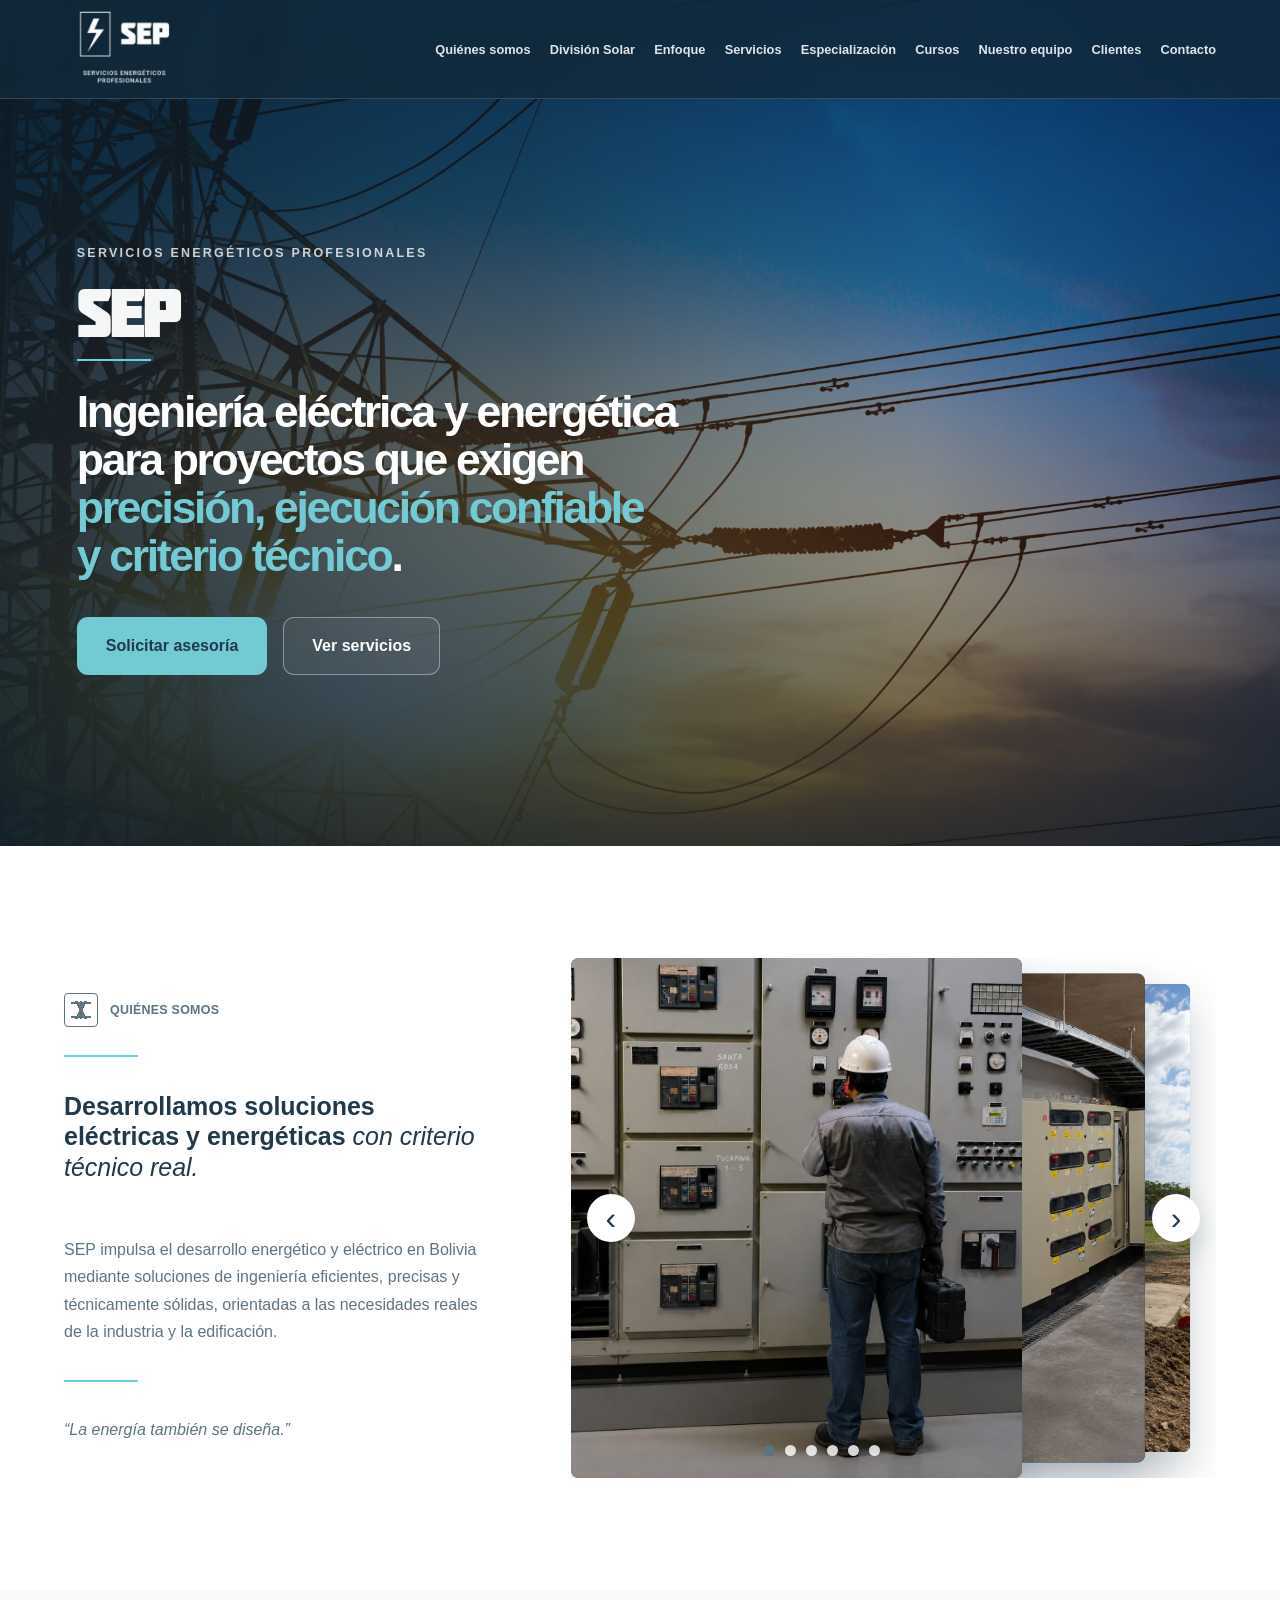
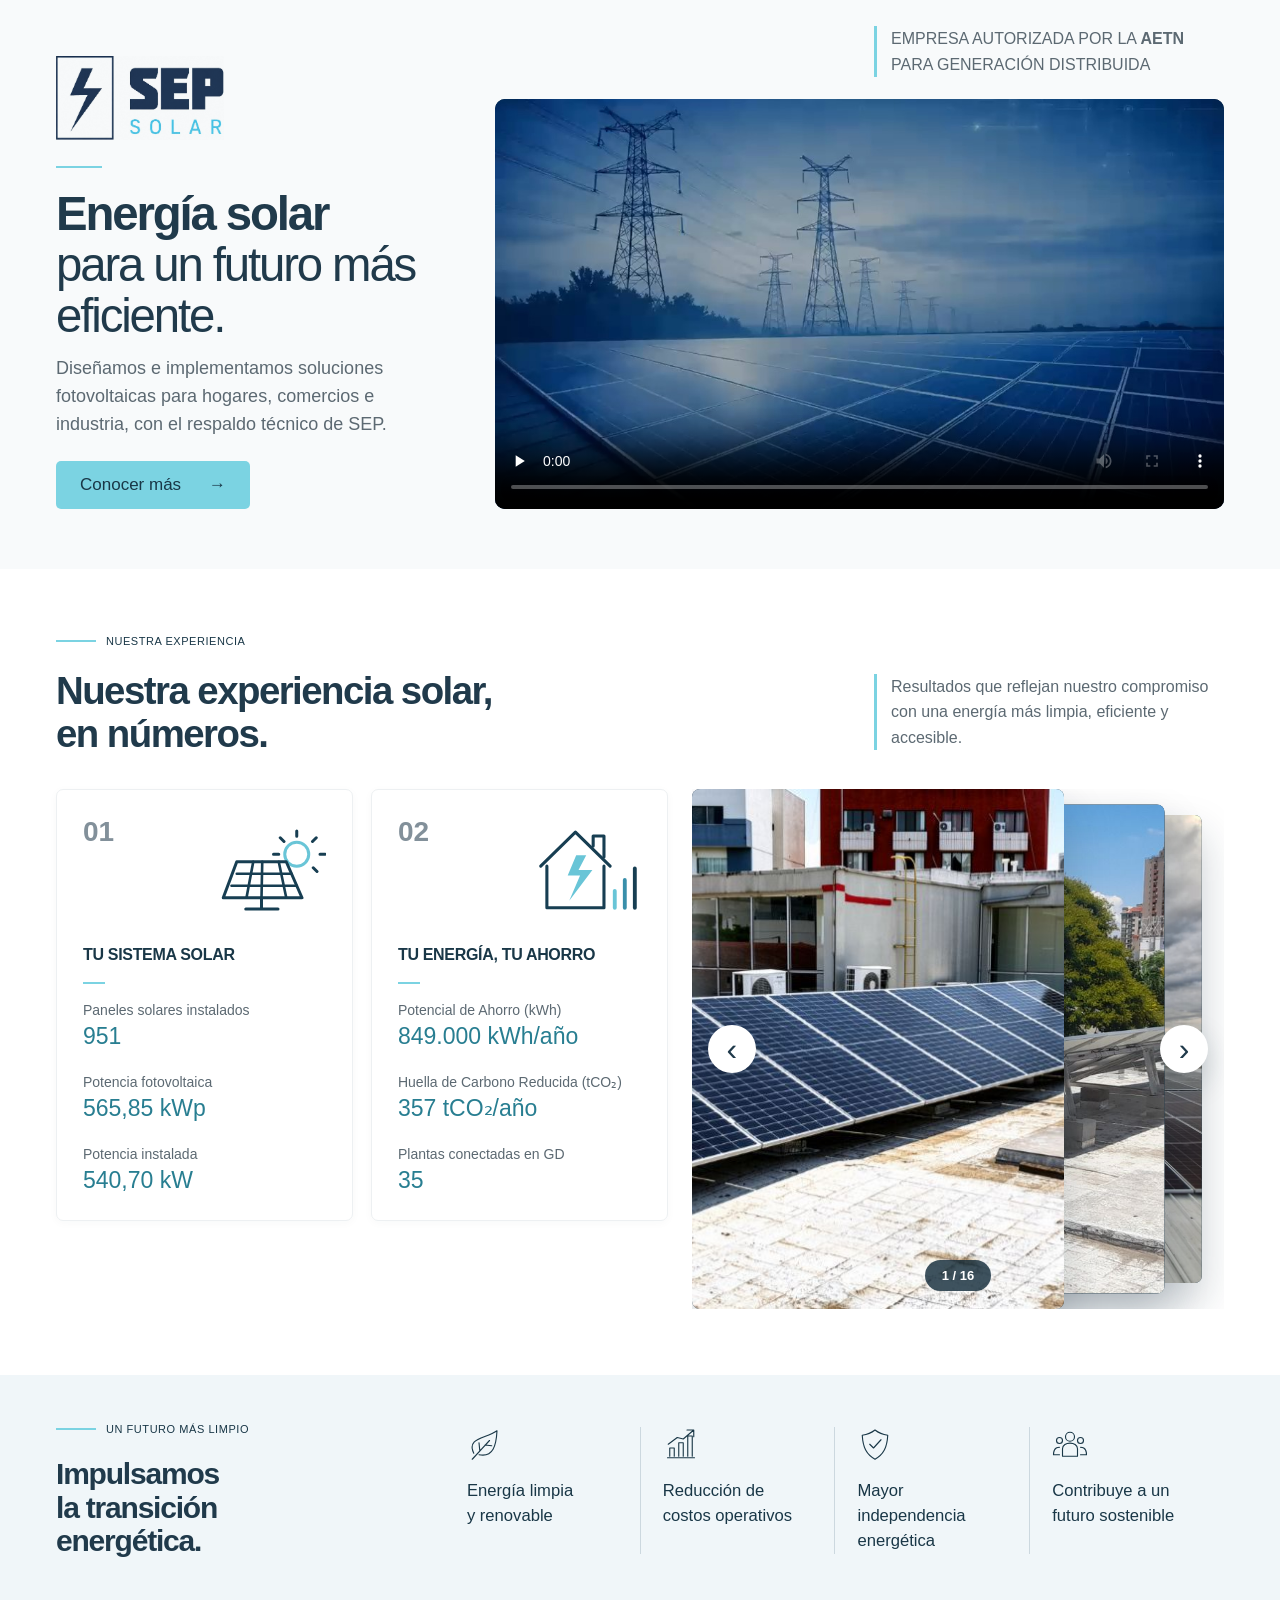
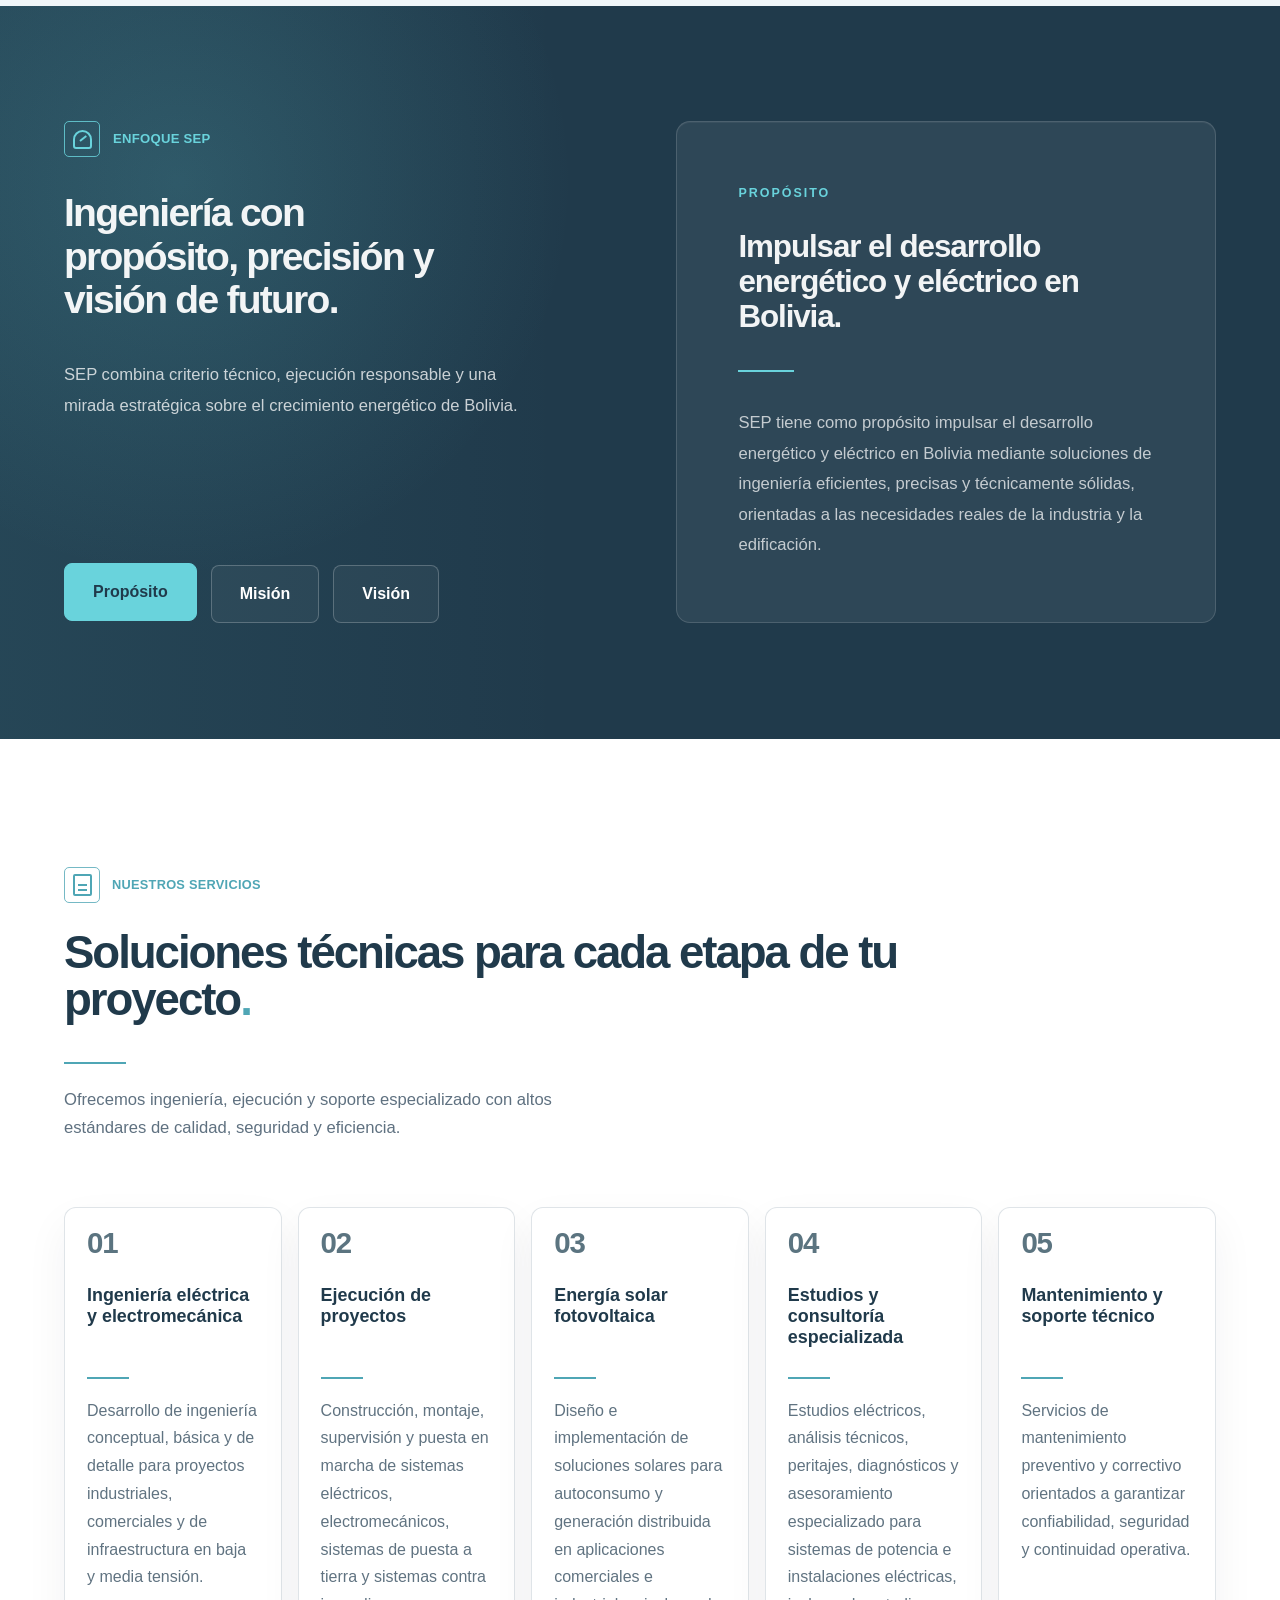
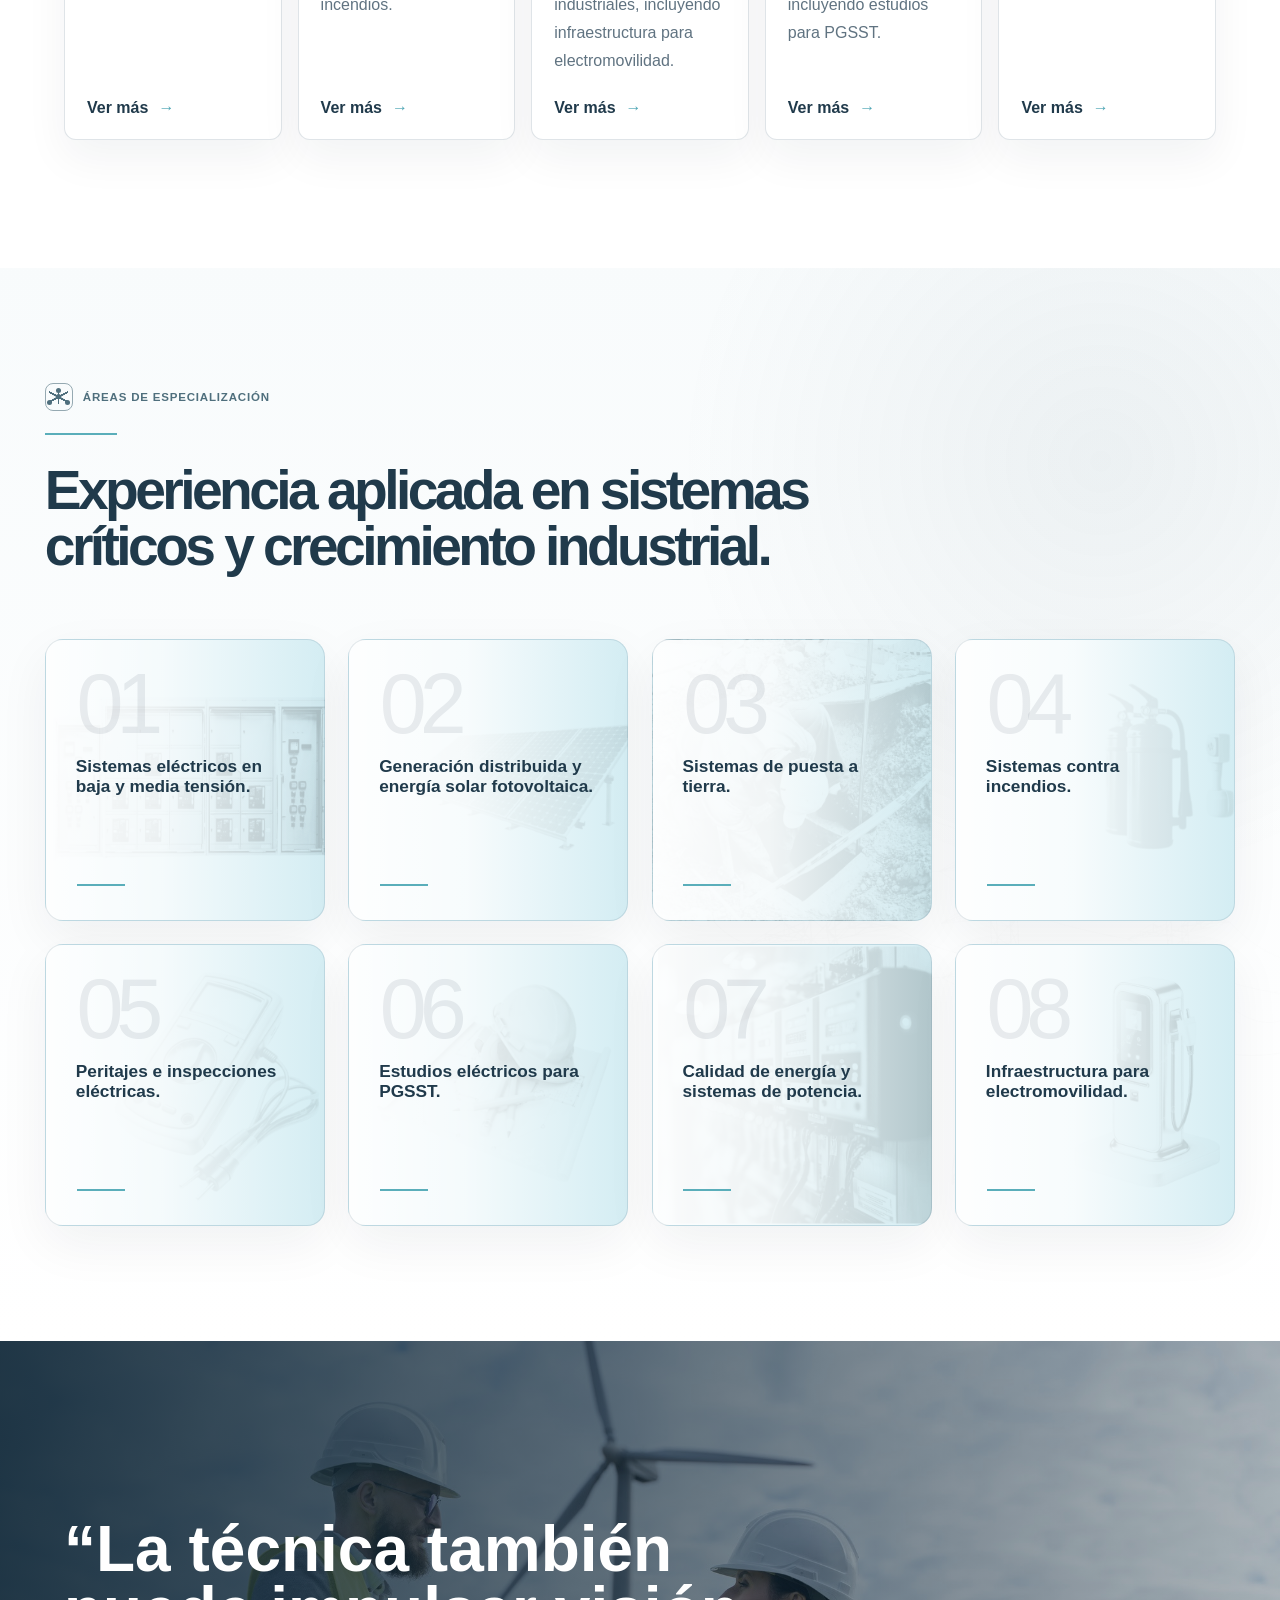
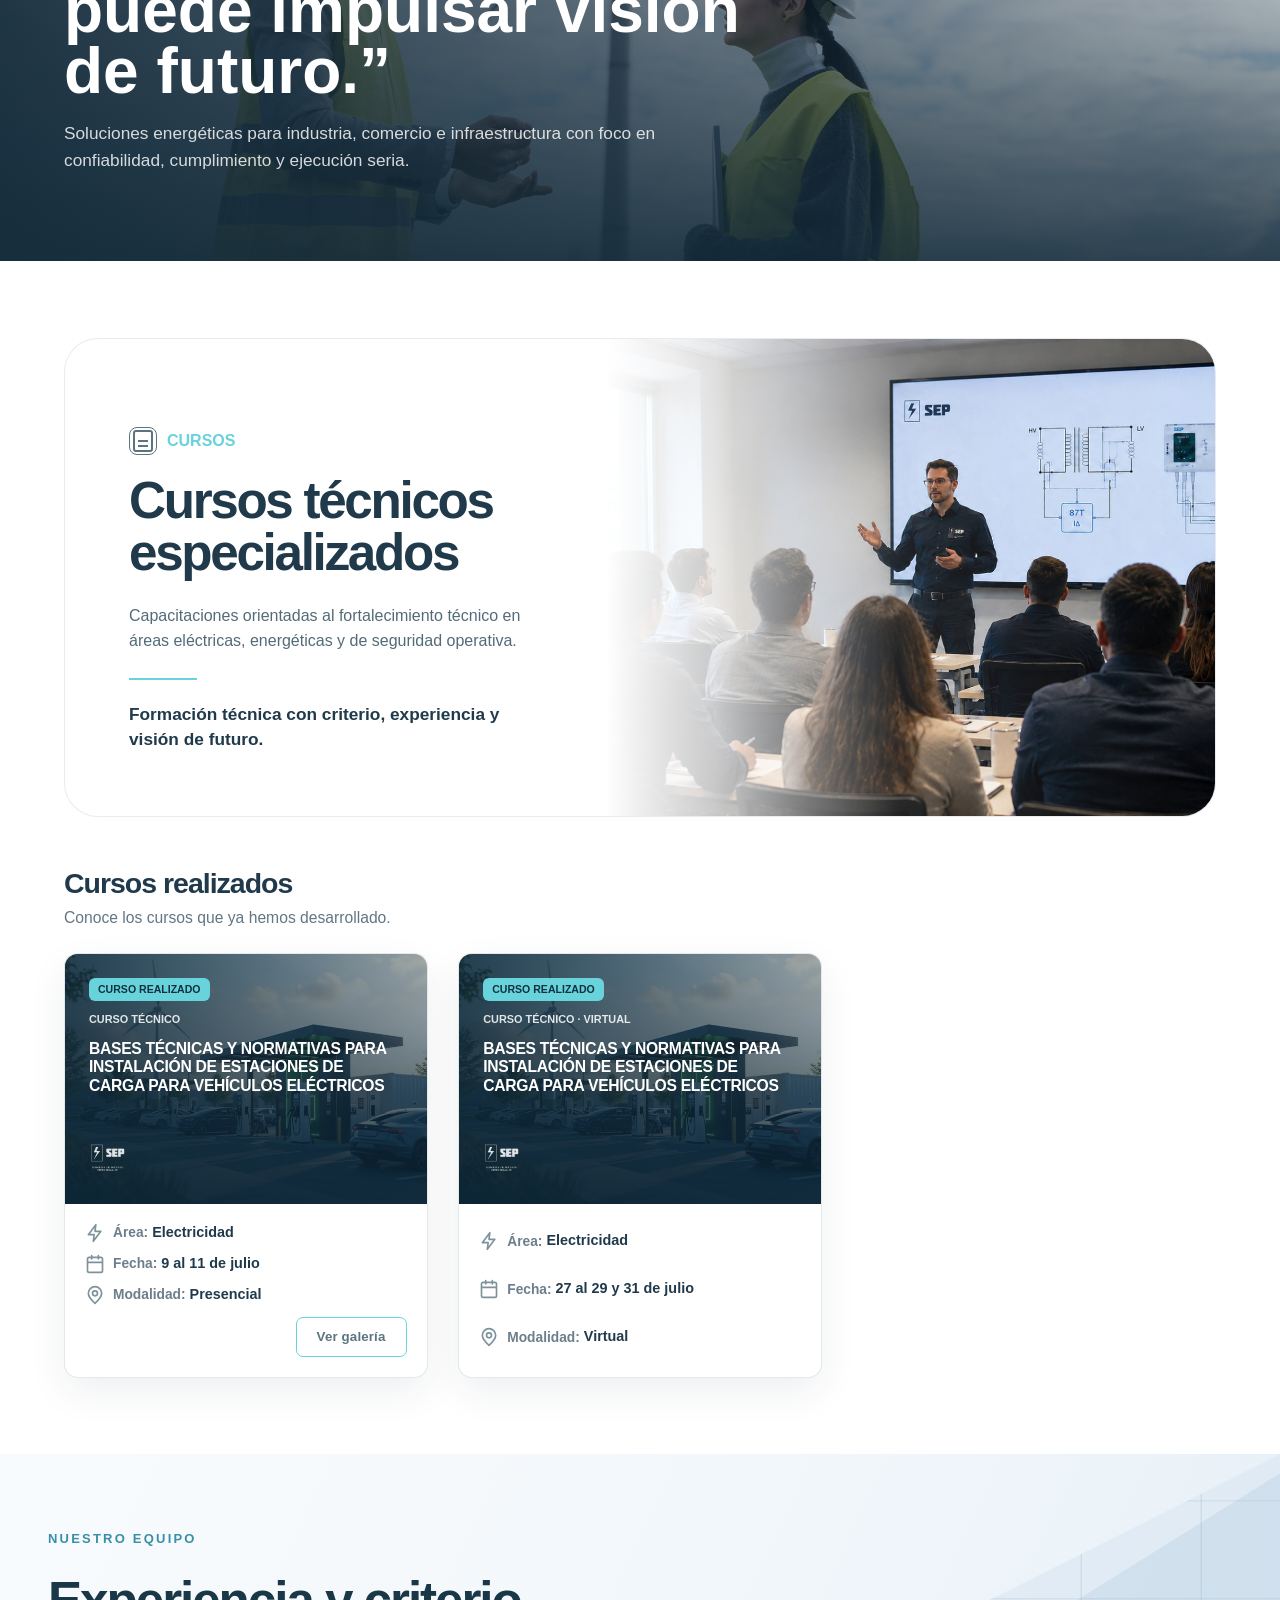
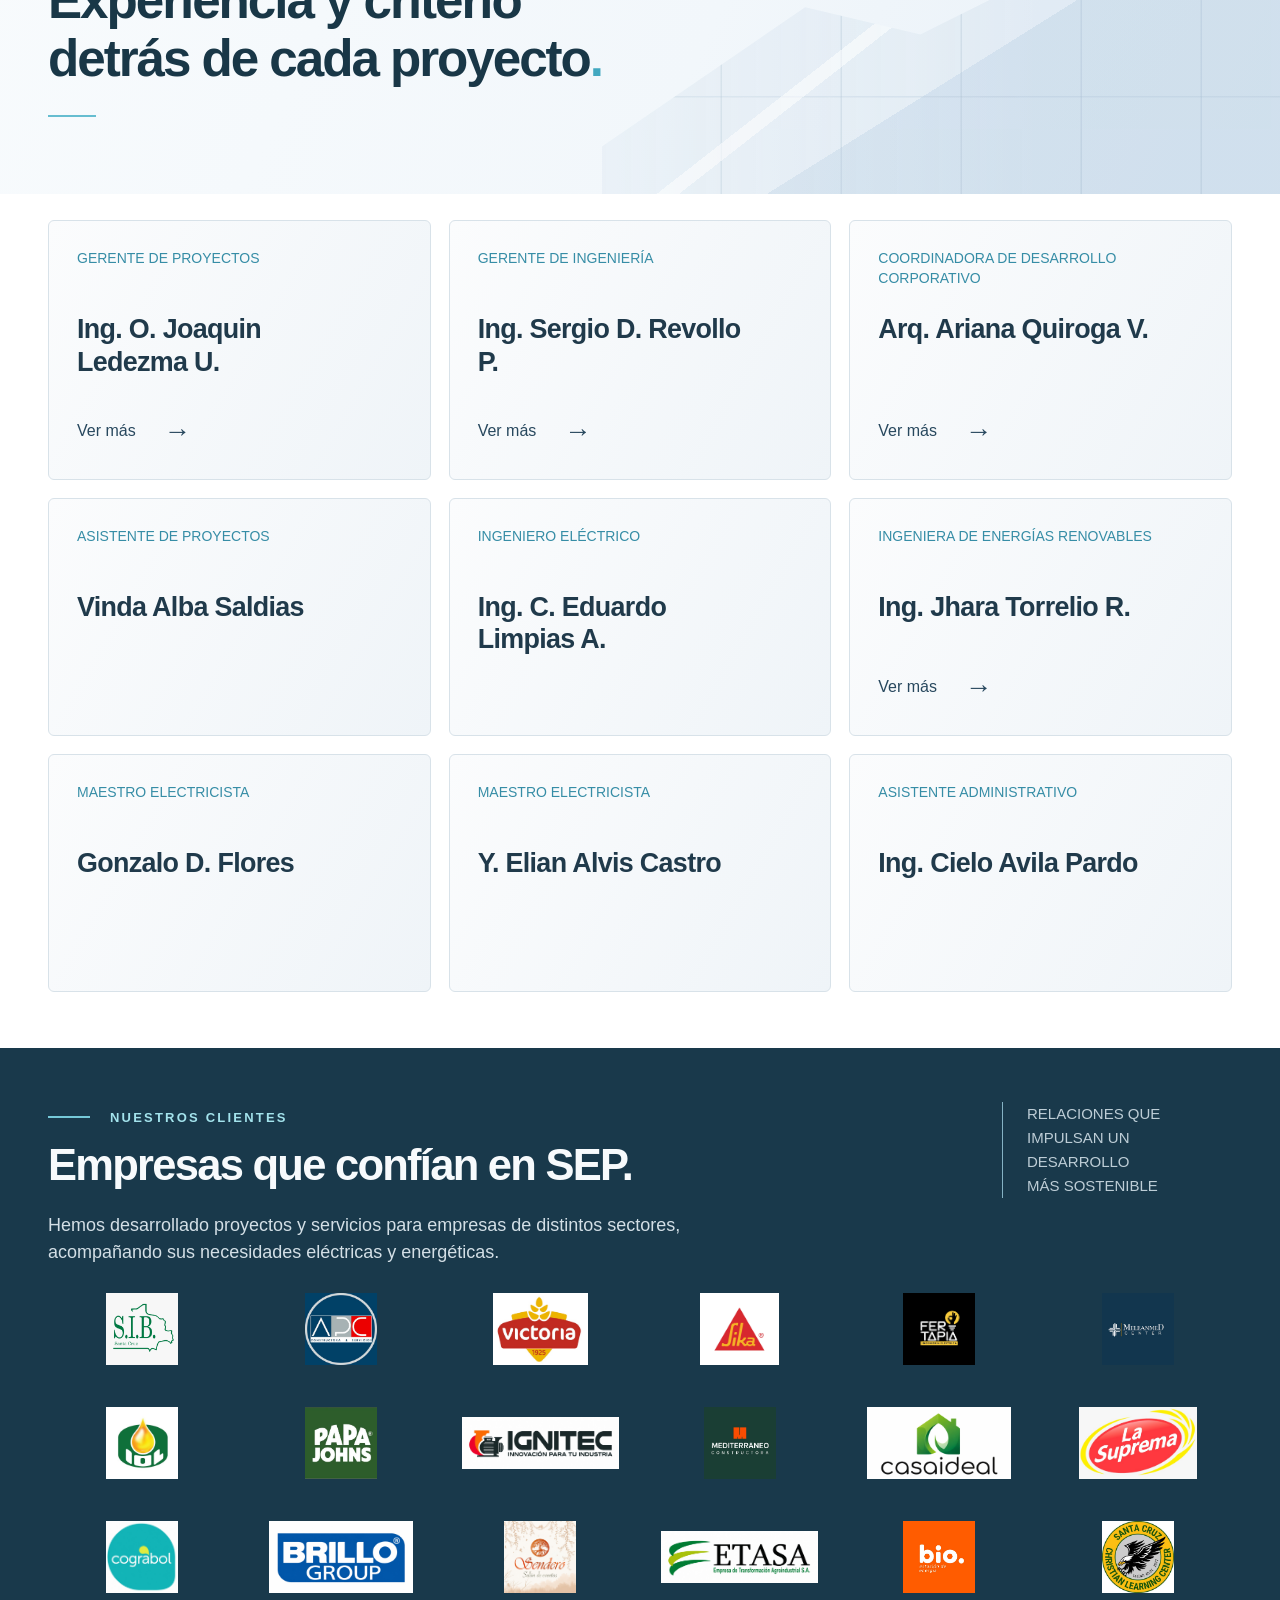
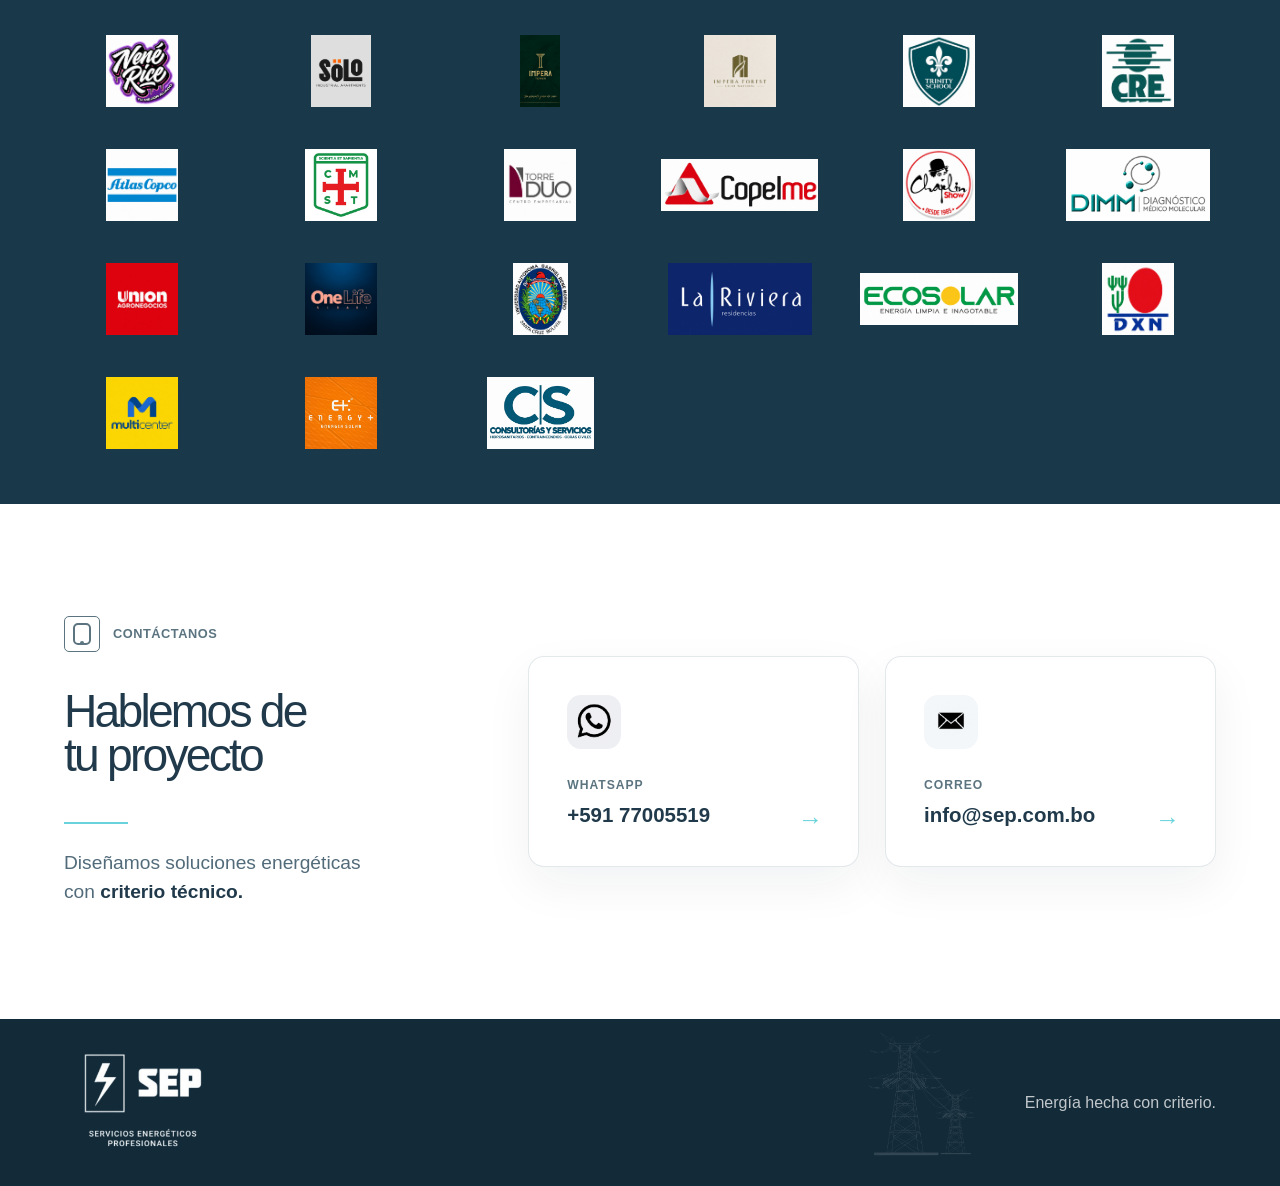
==== commit 8cecd06f: "Fix solar icon sun and ray alignment" ====
--- a/index.html
+++ b/index.html
@@ -134,7 +134,7 @@
           </div>
           <div class="solar-results-layout">
             <div class="solar-cards"><article class="solar-card">
-              <div class="solar-card-top"><span class="solar-number">01</span><img class="solar-illustration" src="assets/icon-solar-panel-brand.svg" alt="" aria-hidden="true" width="88" height="88" /></div>
+              <div class="solar-card-top"><span class="solar-number">01</span><img class="solar-illustration" src="assets/icon-solar-panel-brand-v2.svg" alt="" aria-hidden="true" width="88" height="88" /></div>
               <h4>Tu sistema solar</h4><span class="solar-rule" aria-hidden="true"></span>
               <dl class="solar-metrics"><div><dt>Paneles solares instalados</dt><dd>951</dd></div><div><dt>Potencia fotovoltaica</dt><dd>565,85 kWp</dd></div><div><dt>Potencia instalada</dt><dd>540,70 kW</dd></div></dl>
             </article><article class="solar-card solar-energy">
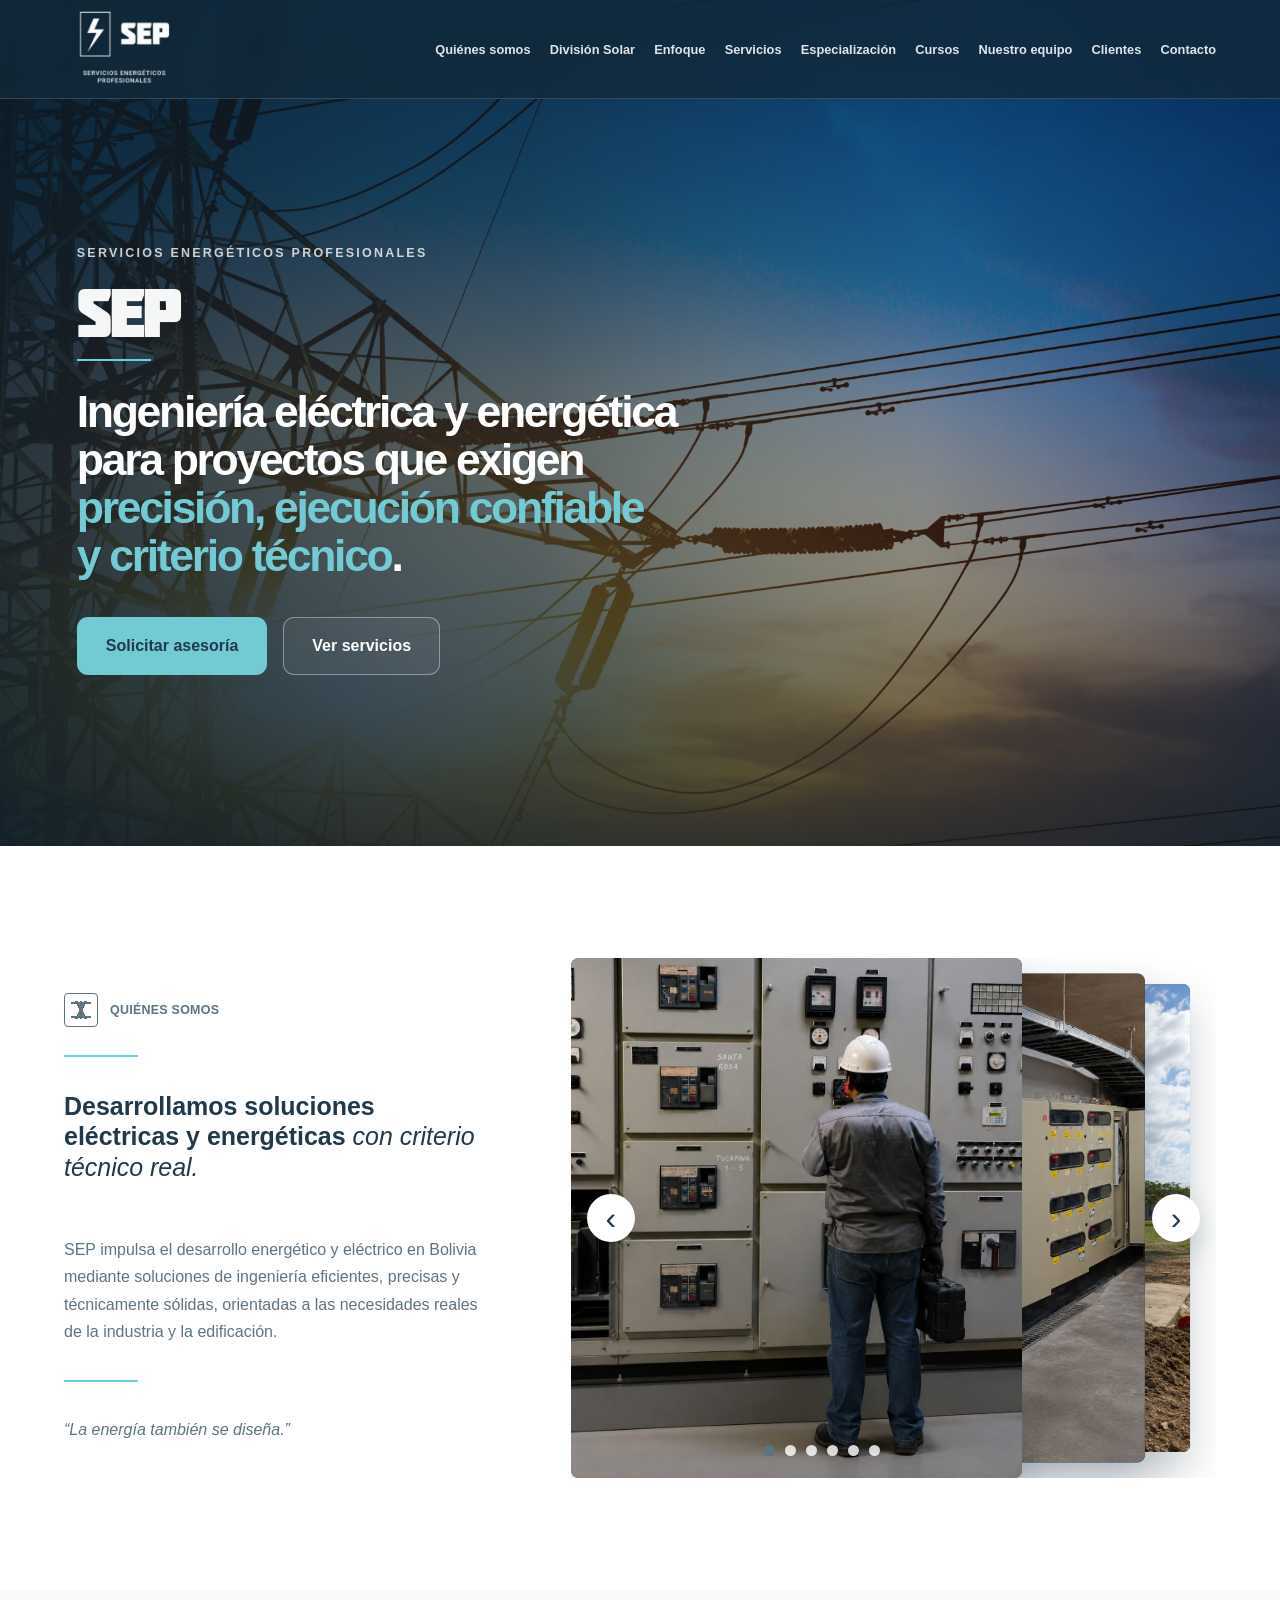
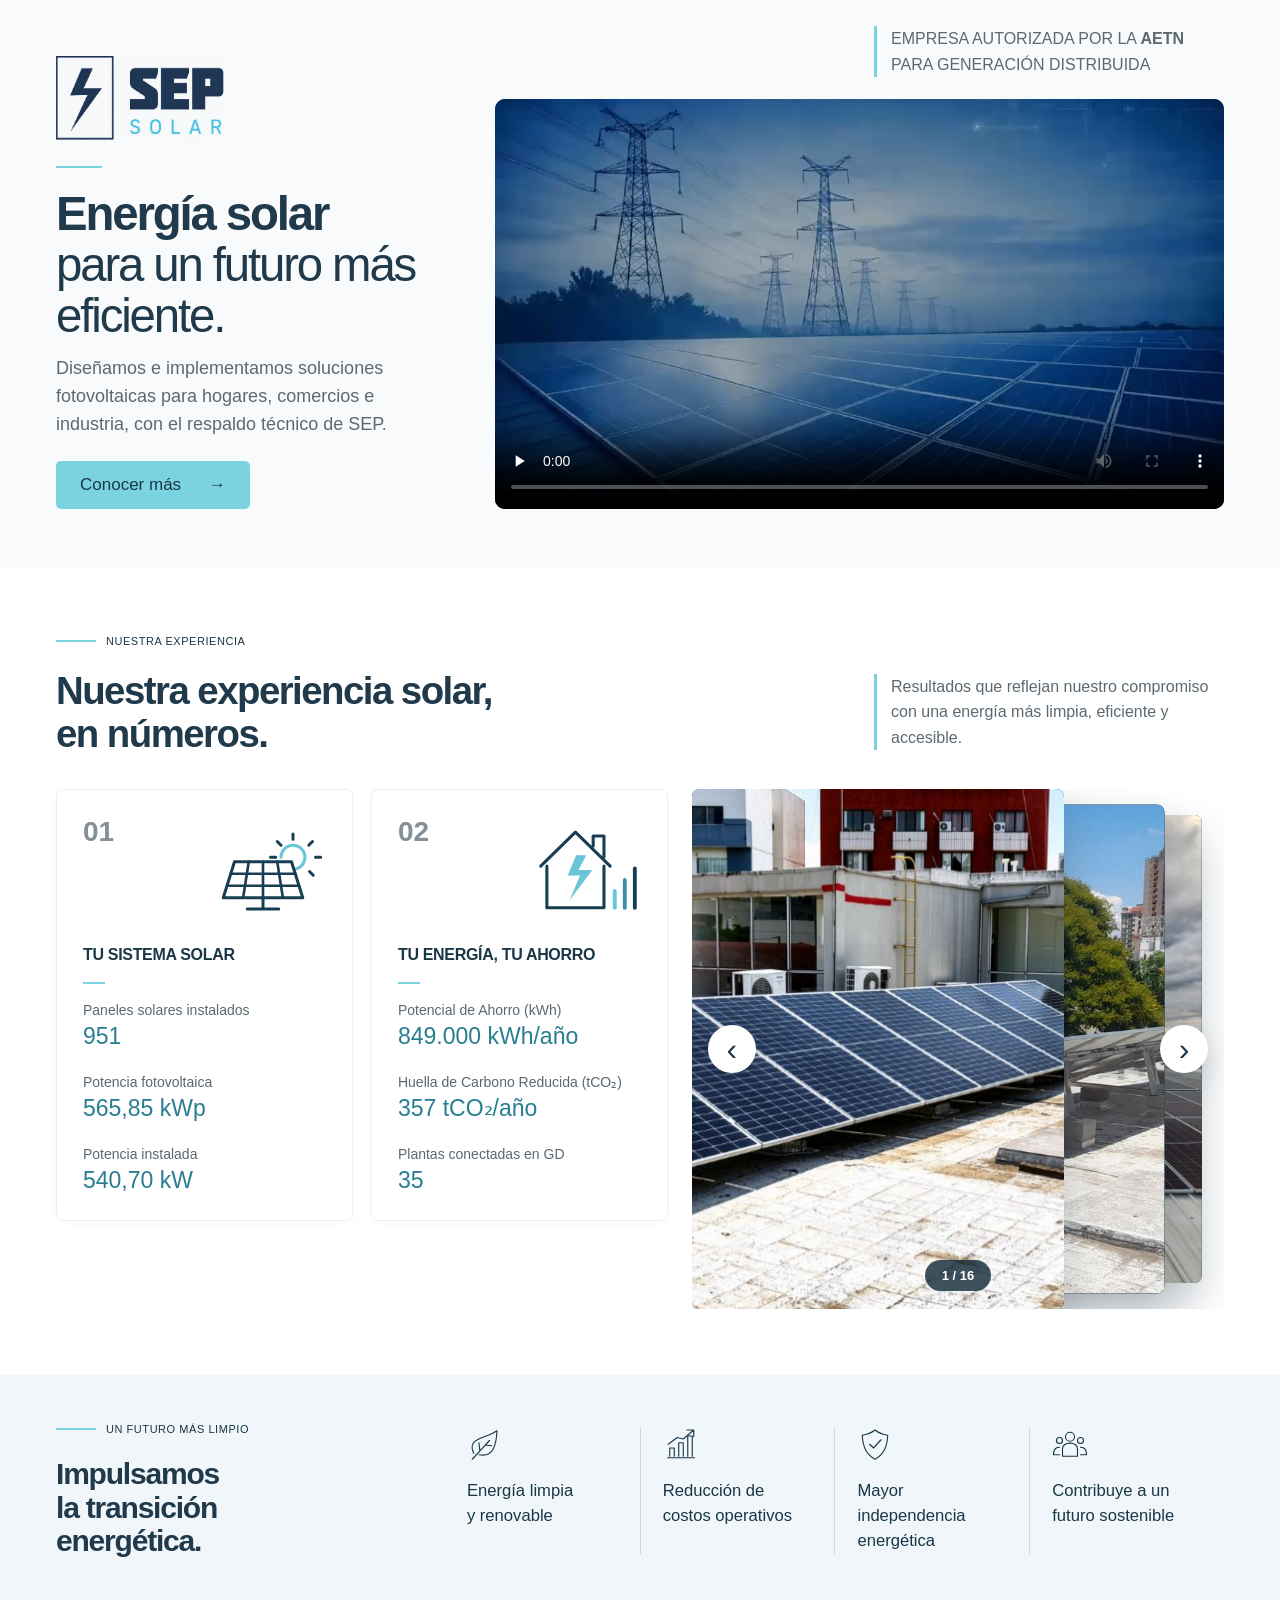
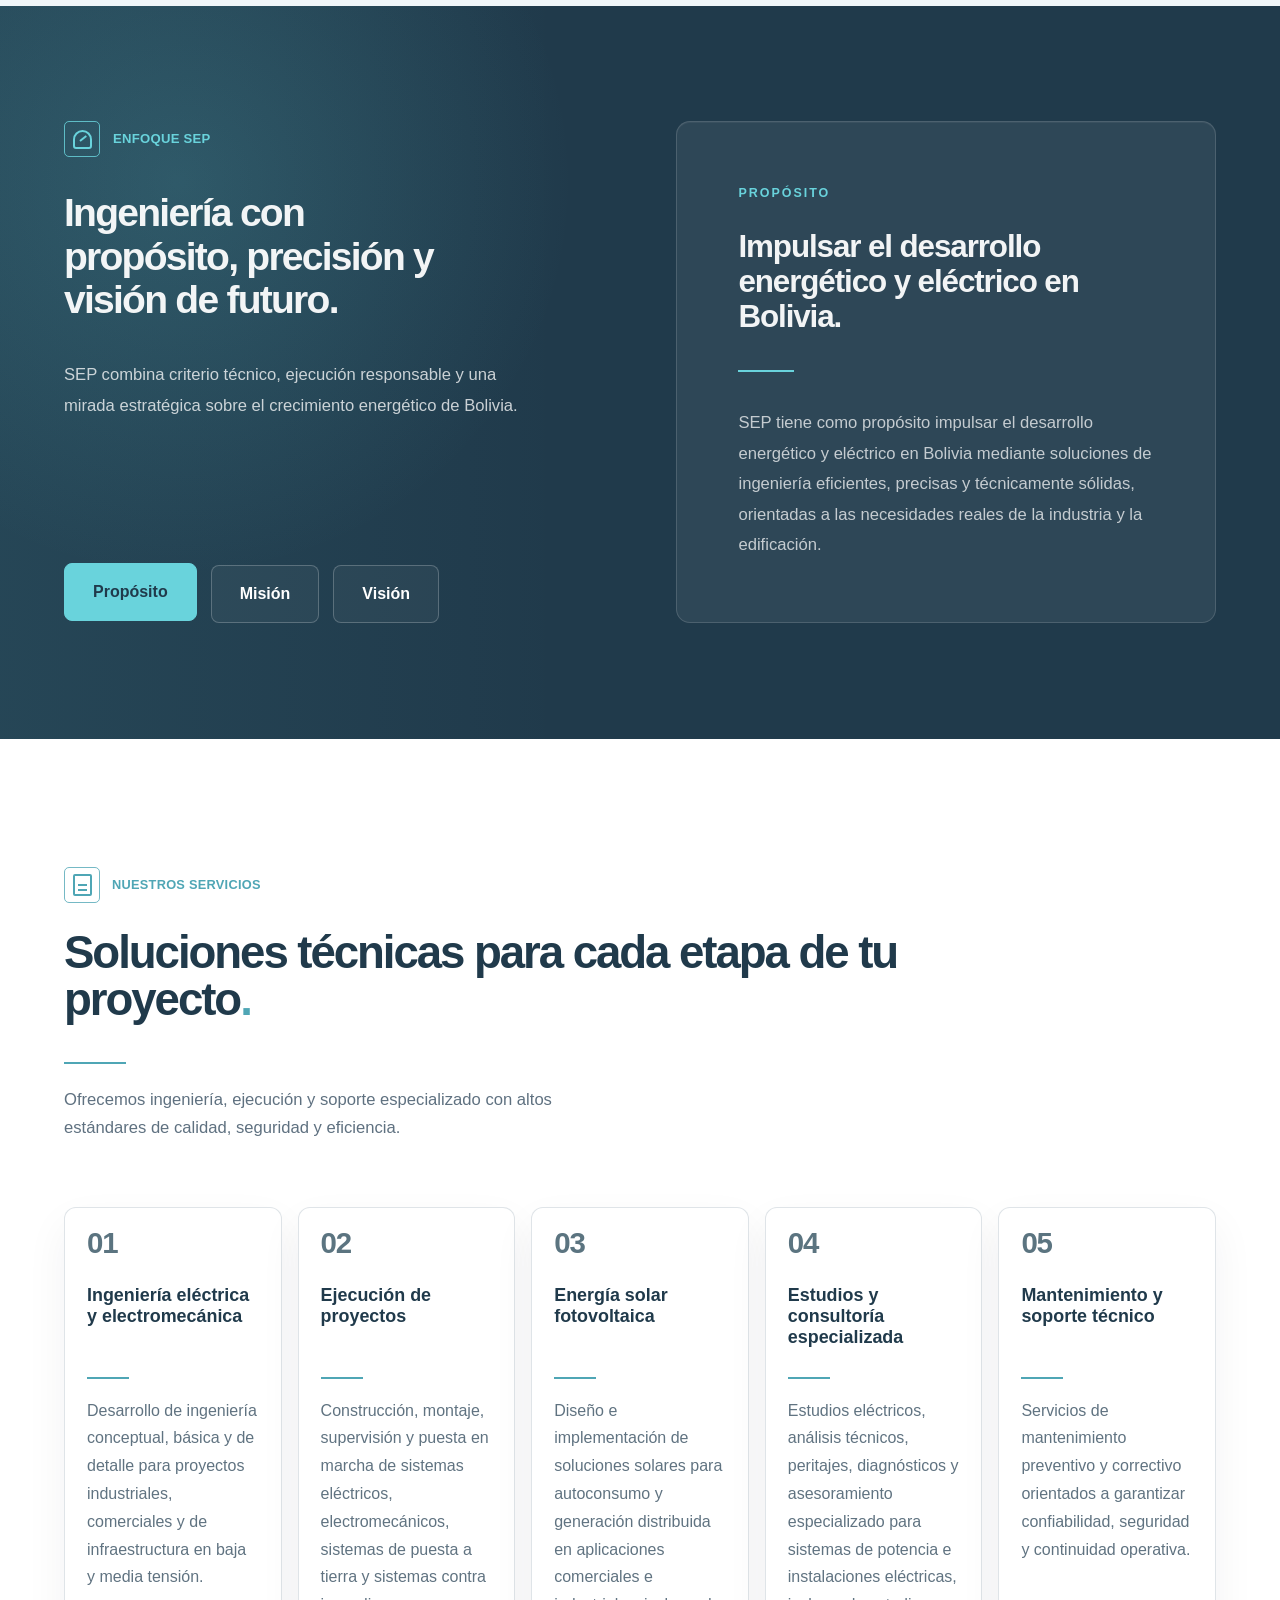
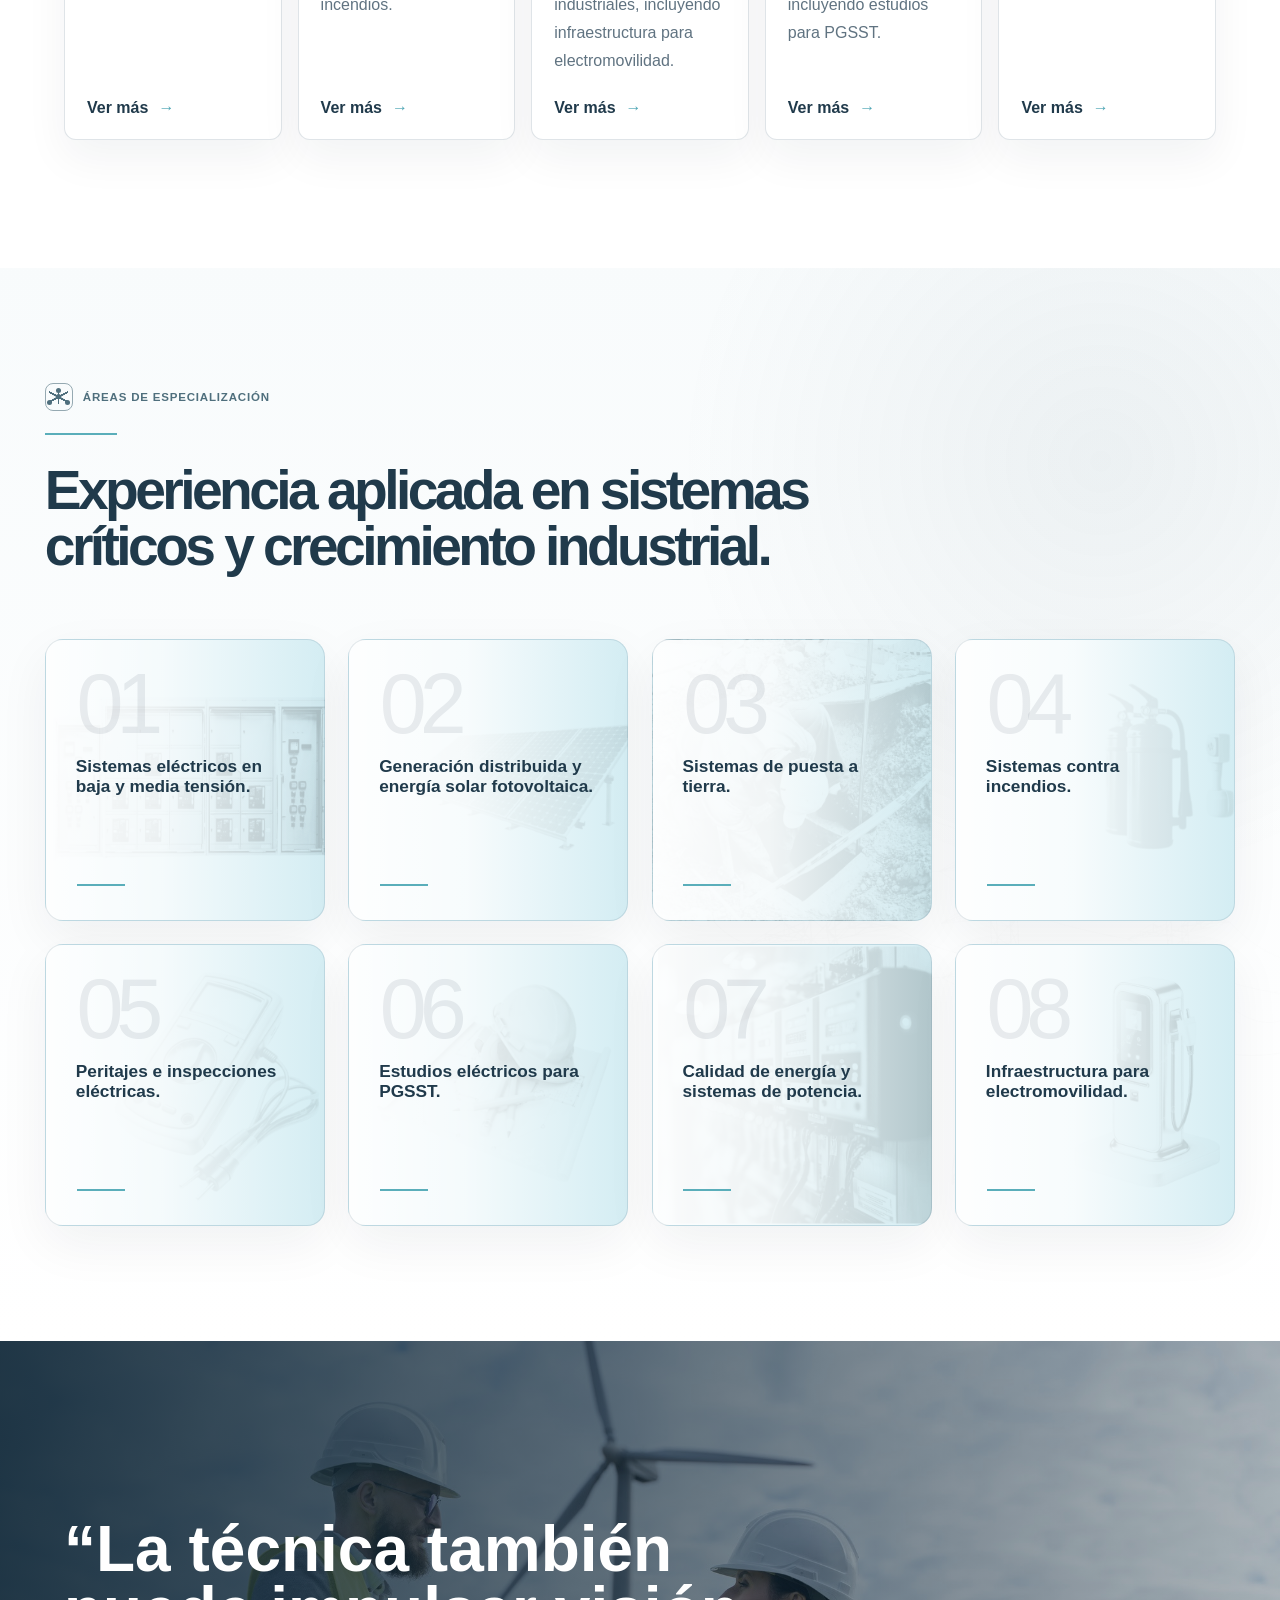
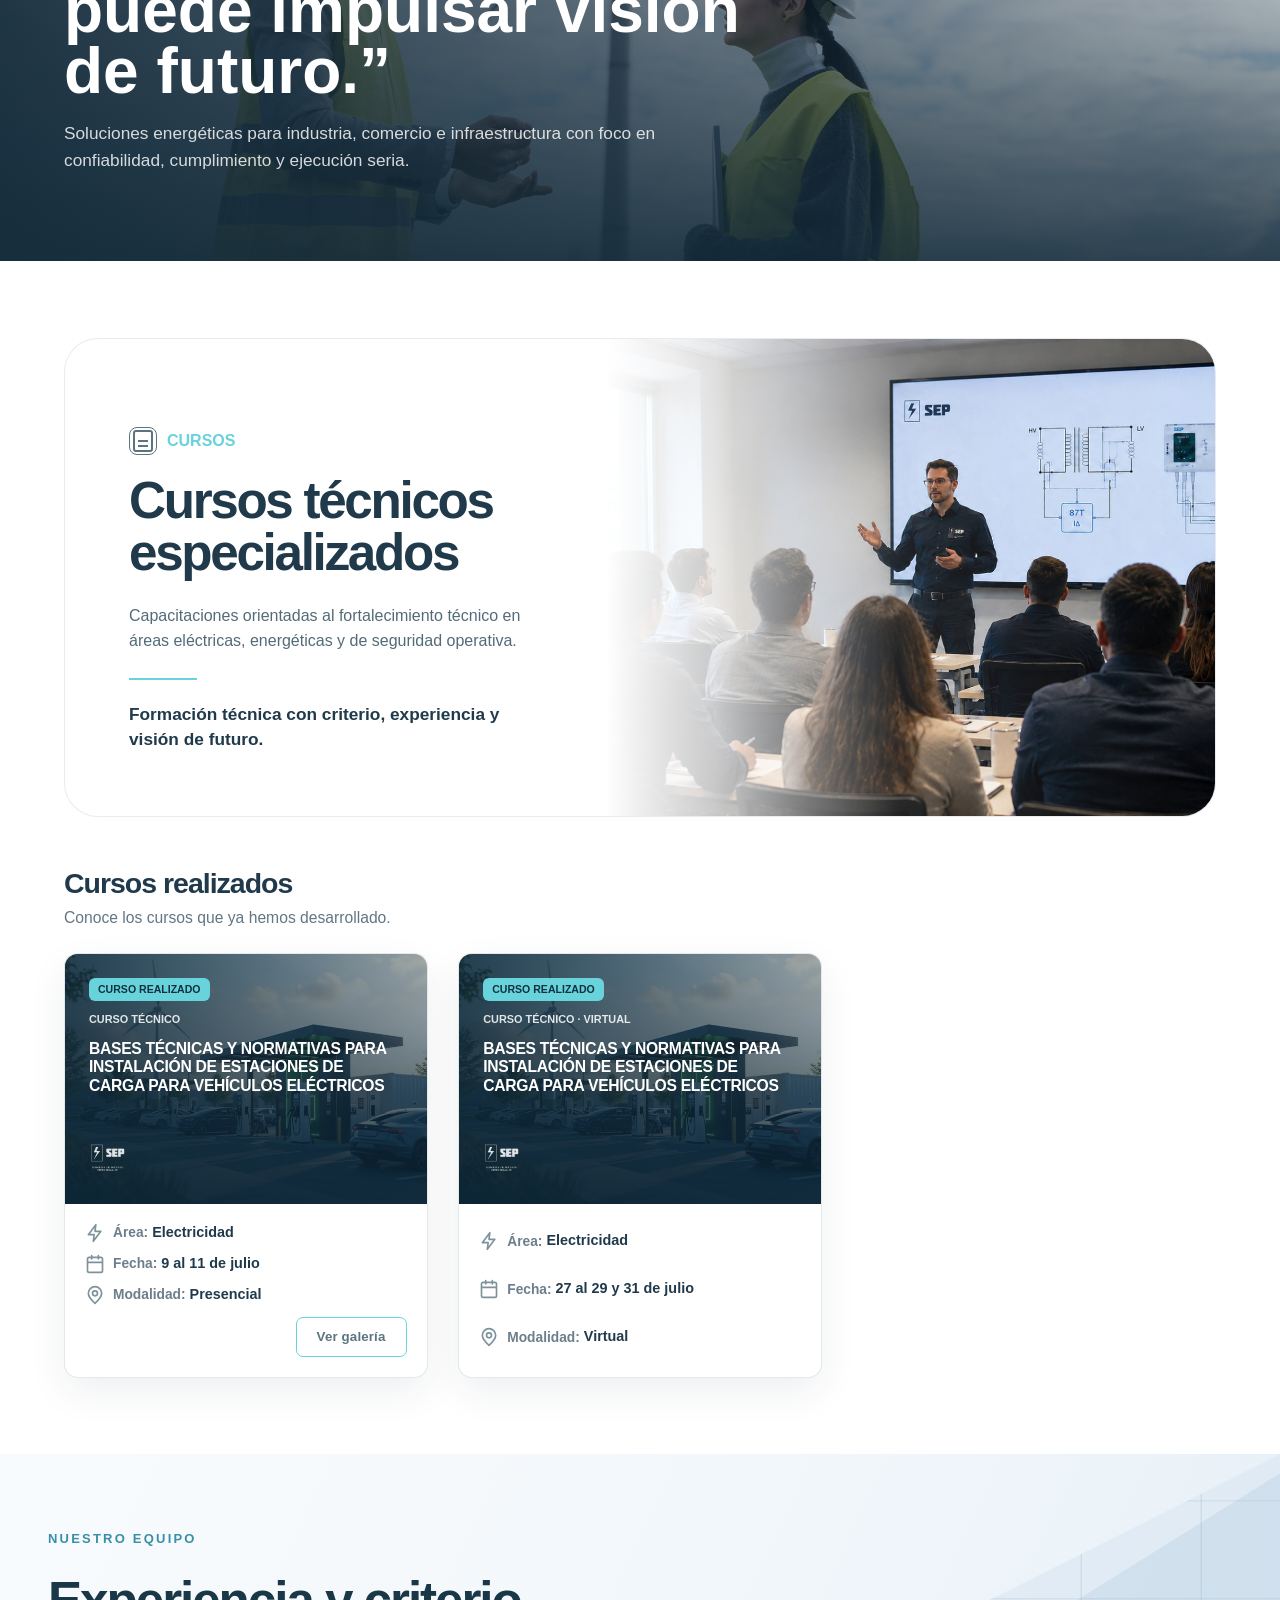
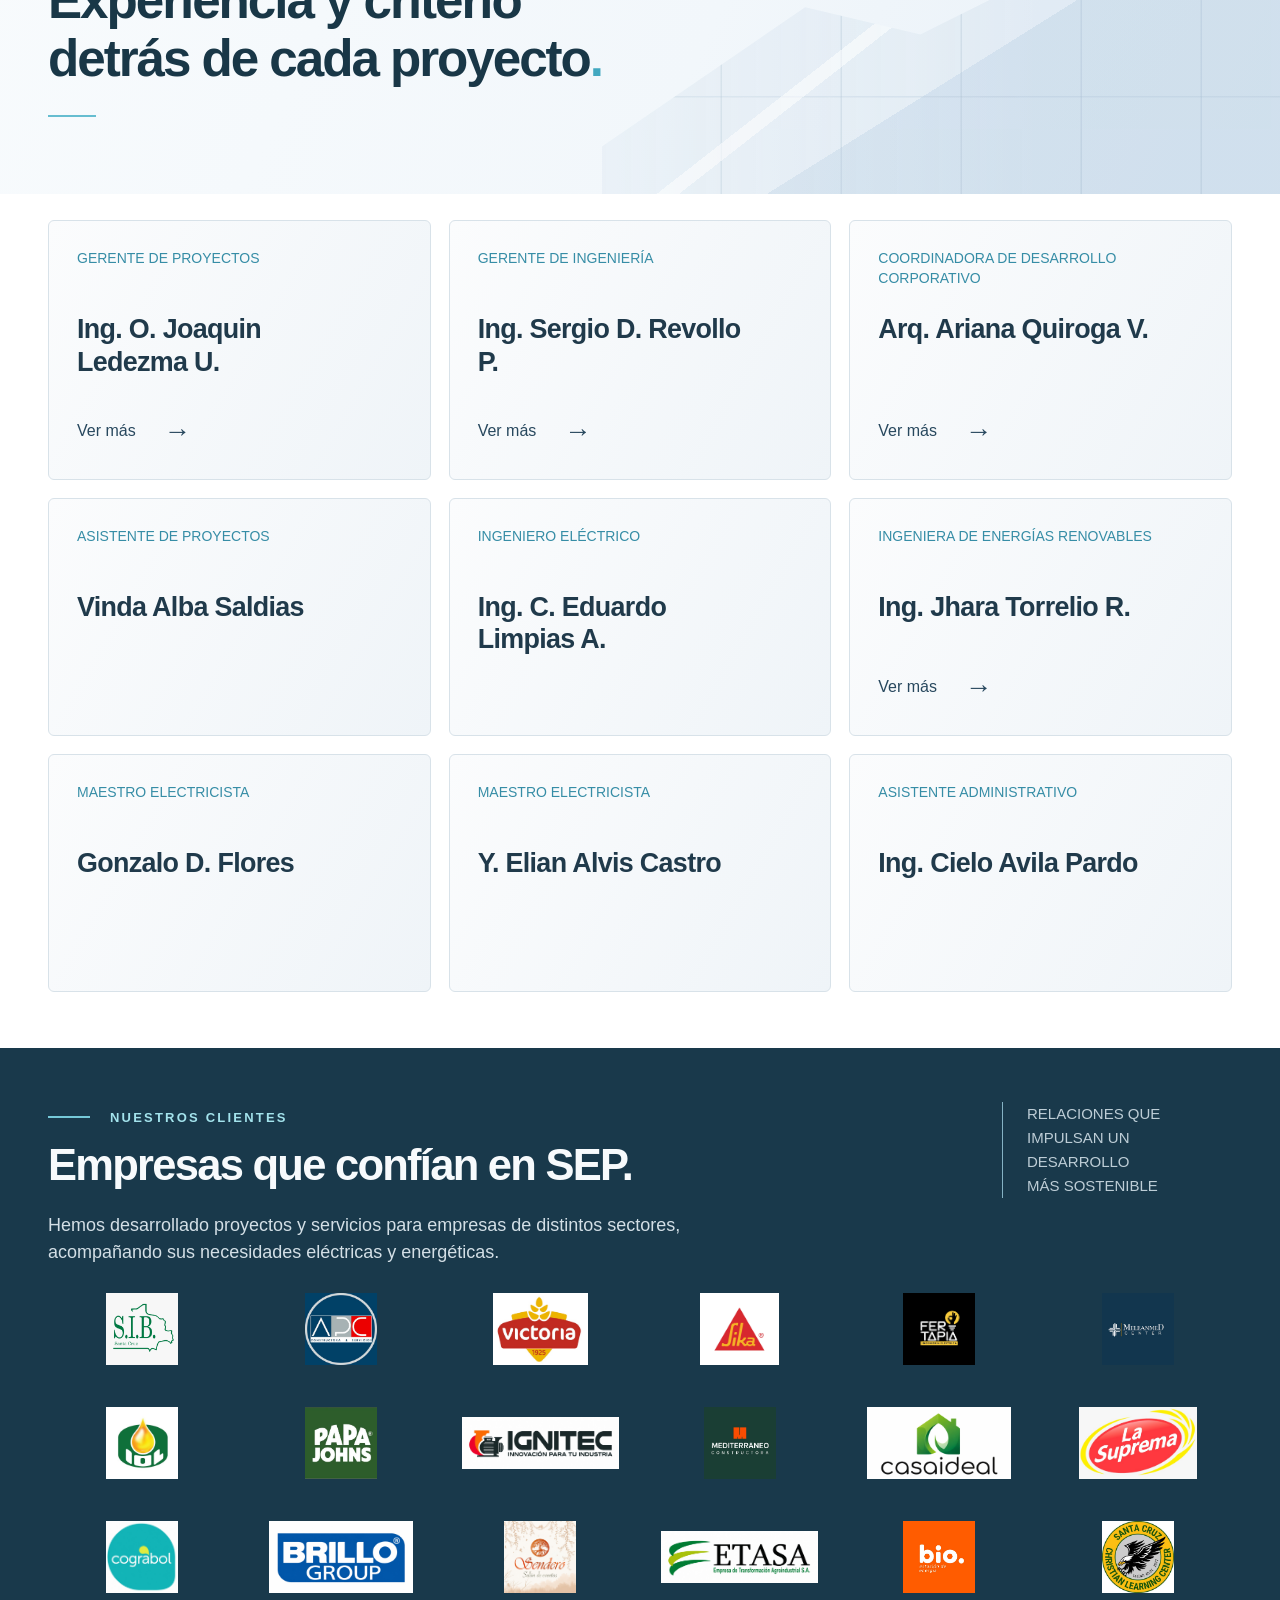
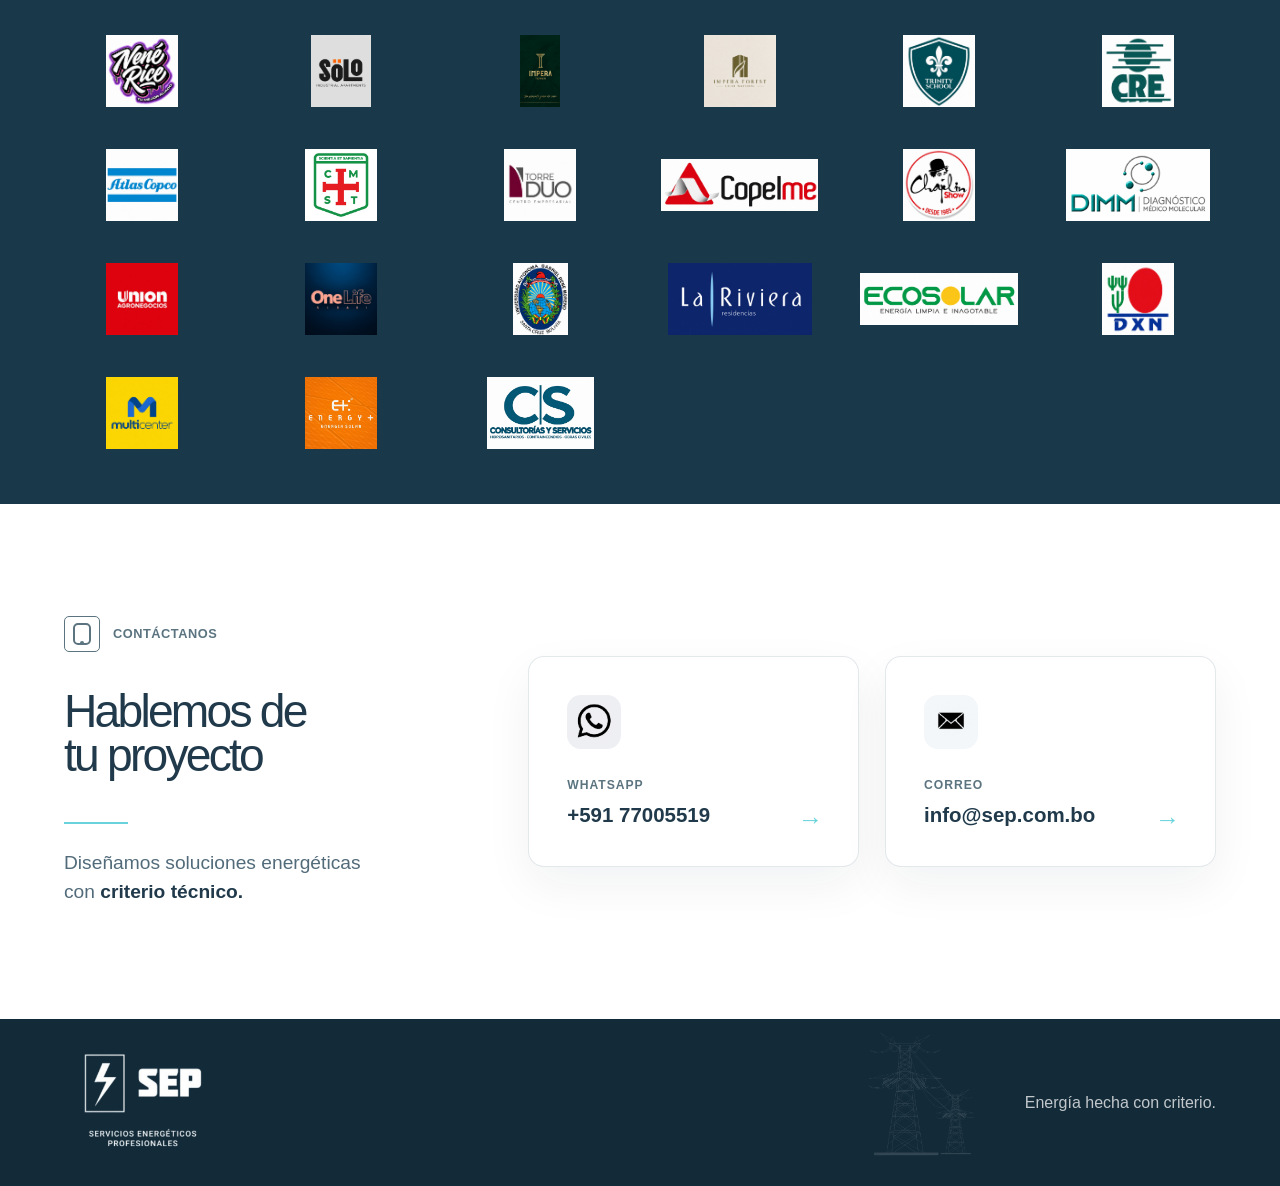
==== commit a37cd28d: "Refine solar icon sun overlap and panel grid" ====
--- a/index.html
+++ b/index.html
@@ -134,7 +134,7 @@
           </div>
           <div class="solar-results-layout">
             <div class="solar-cards"><article class="solar-card">
-              <div class="solar-card-top"><span class="solar-number">01</span><img class="solar-illustration" src="assets/icon-solar-panel-brand-v2.svg" alt="" aria-hidden="true" width="88" height="88" /></div>
+              <div class="solar-card-top"><span class="solar-number">01</span><img class="solar-illustration" src="assets/icon-solar-panel-brand-v3.svg" alt="" aria-hidden="true" width="88" height="88" /></div>
               <h4>Tu sistema solar</h4><span class="solar-rule" aria-hidden="true"></span>
               <dl class="solar-metrics"><div><dt>Paneles solares instalados</dt><dd>951</dd></div><div><dt>Potencia fotovoltaica</dt><dd>565,85 kWp</dd></div><div><dt>Potencia instalada</dt><dd>540,70 kW</dd></div></dl>
             </article><article class="solar-card solar-energy">
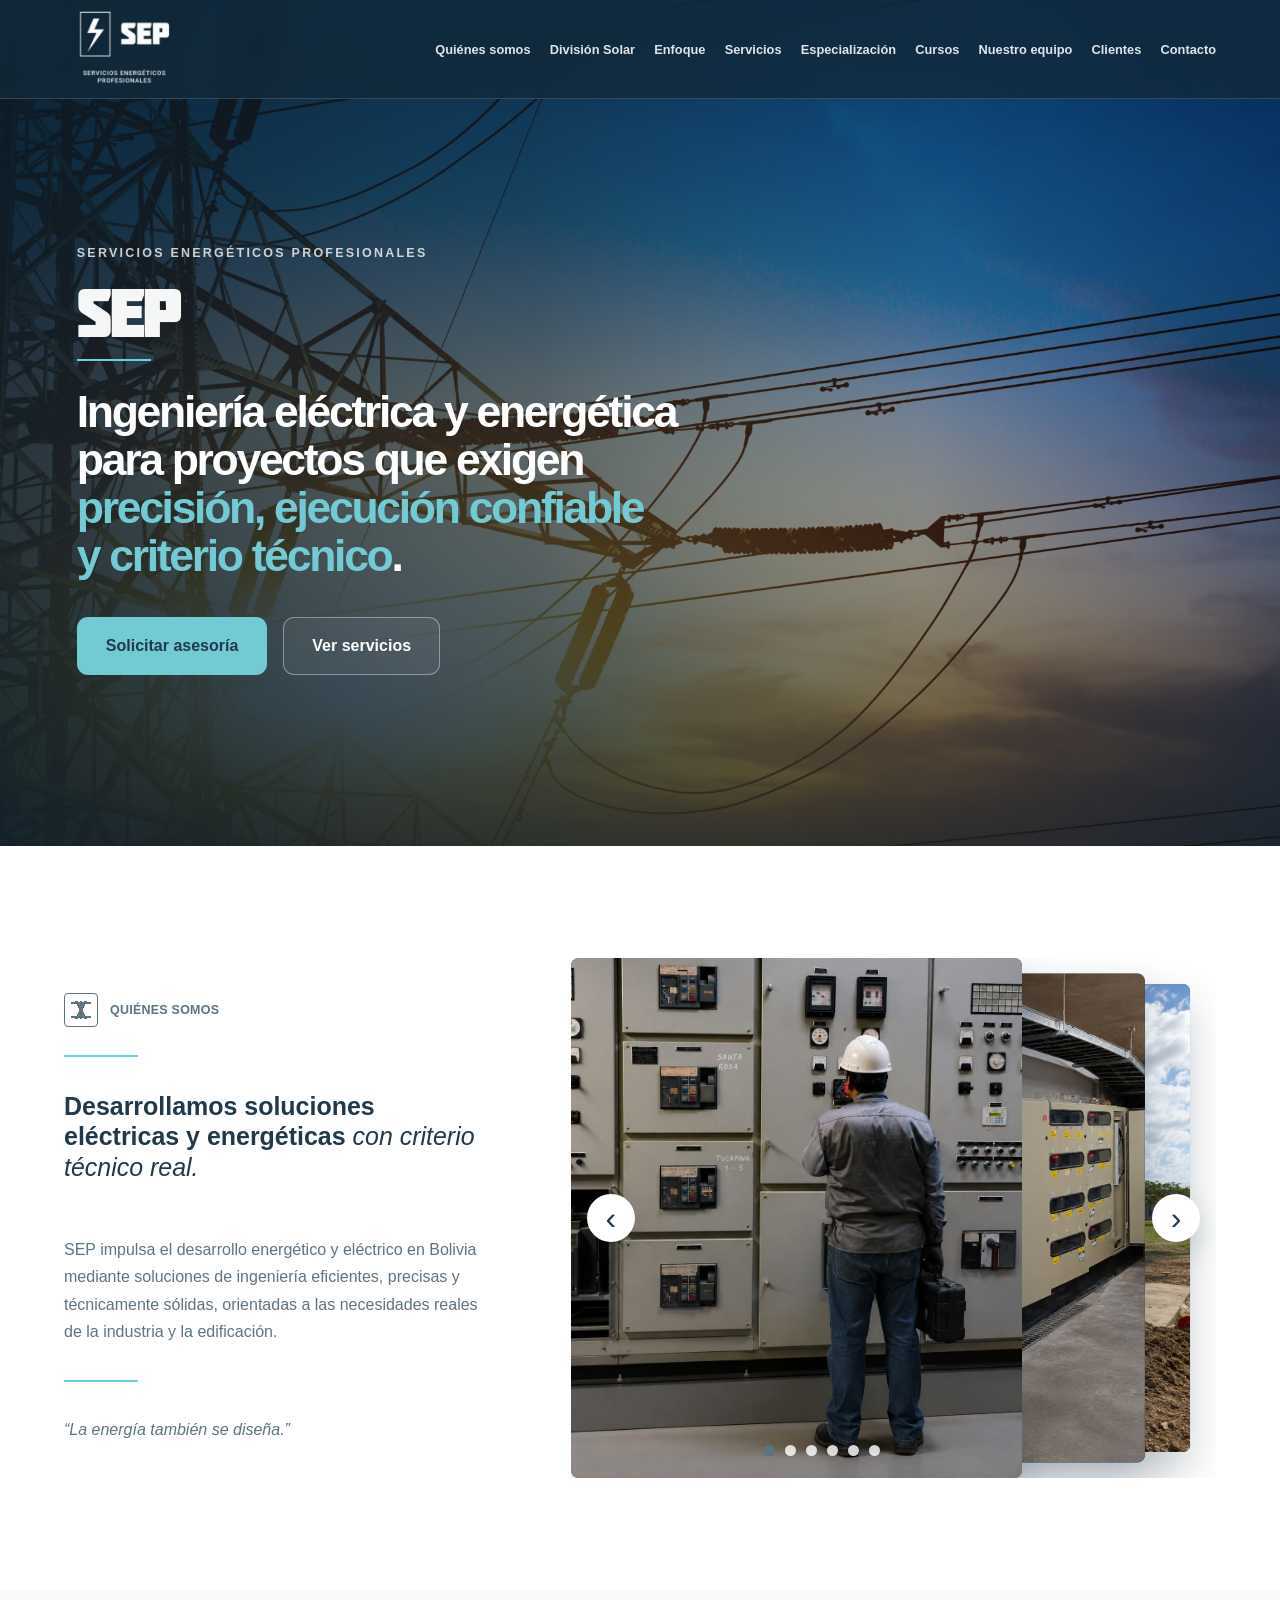
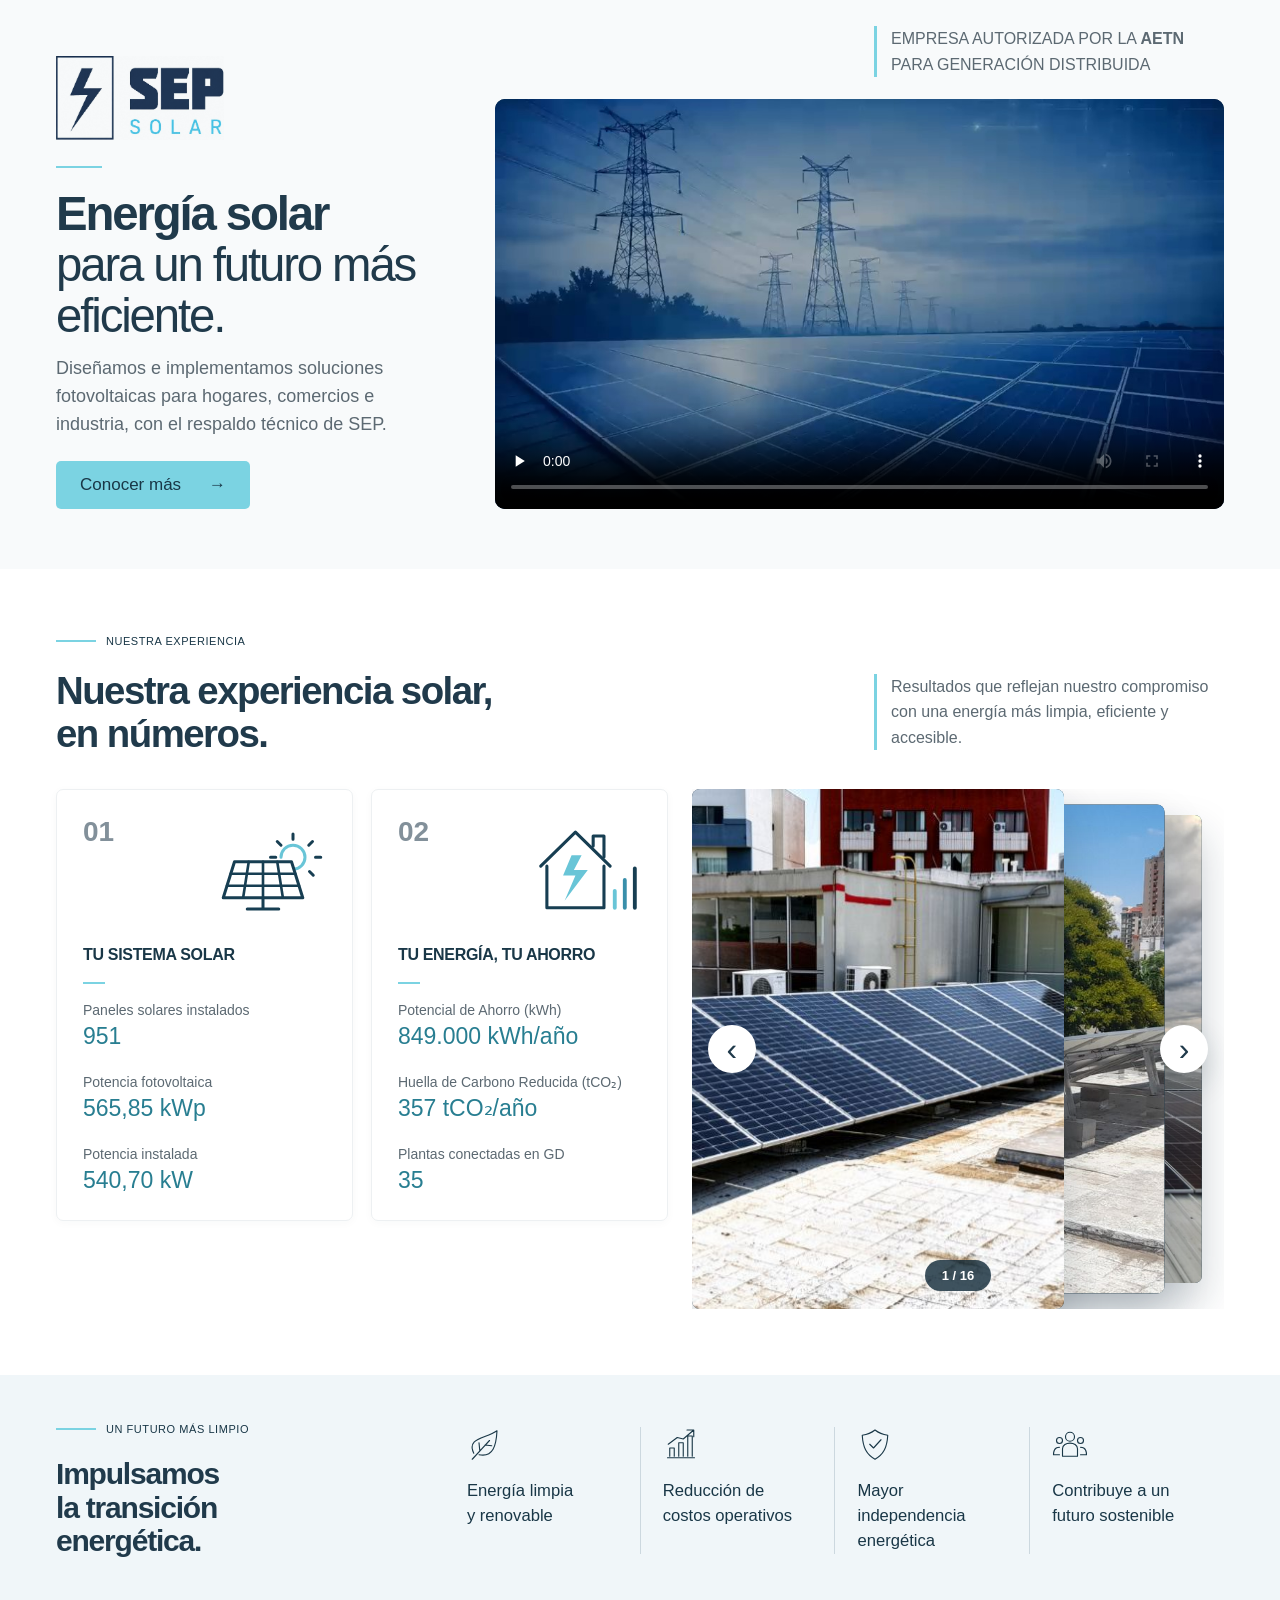
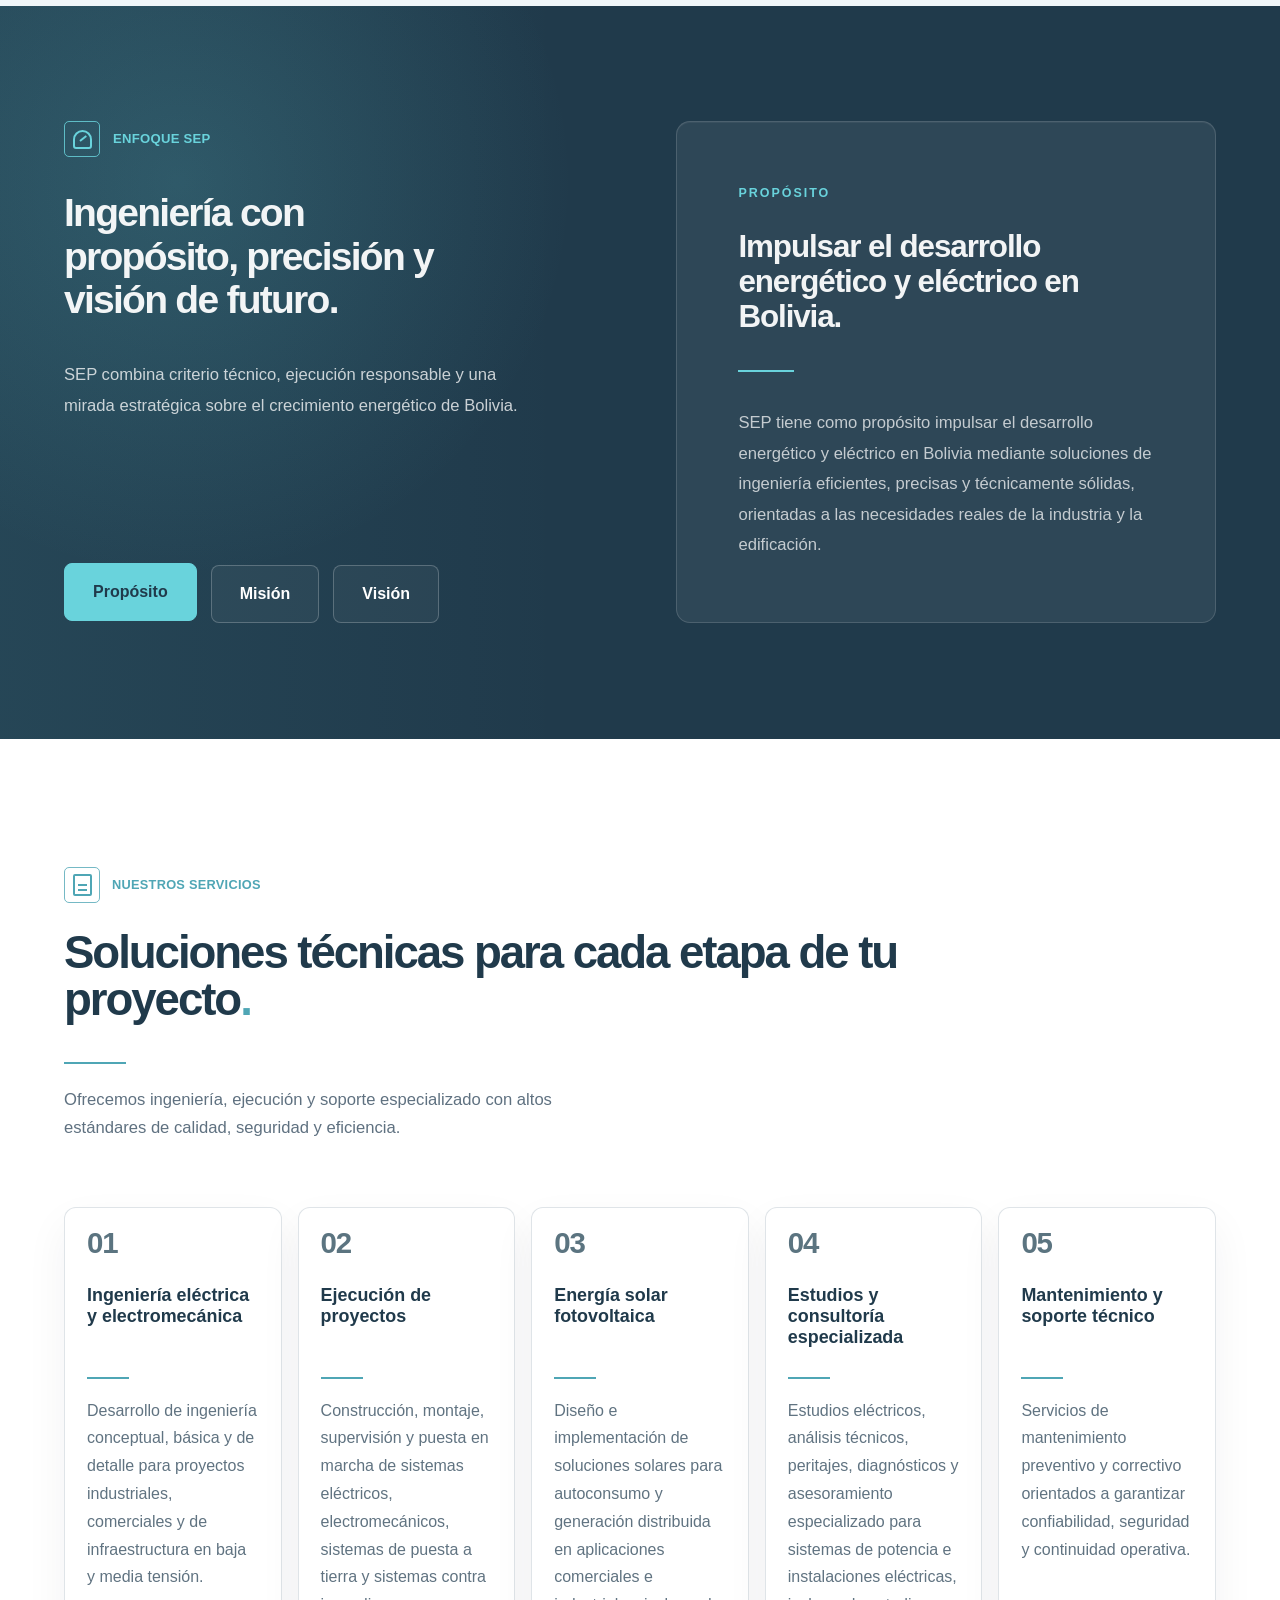
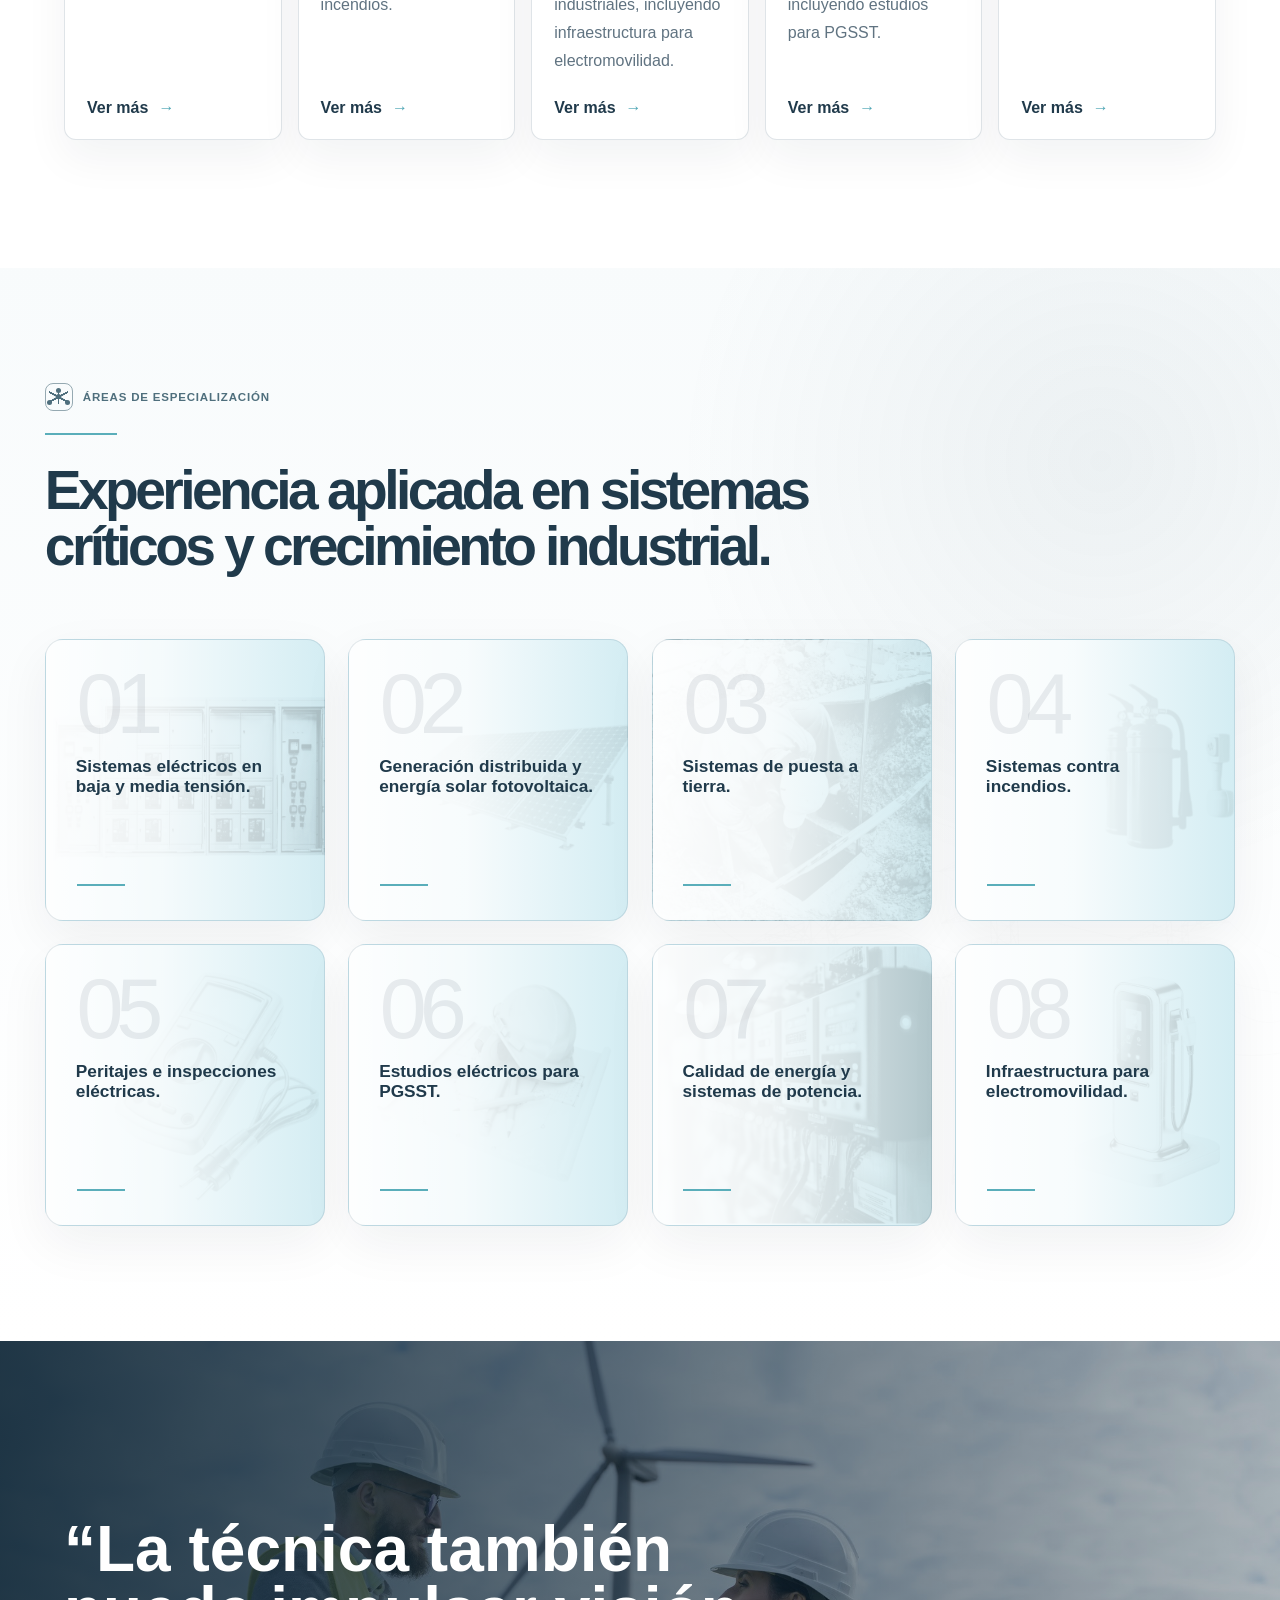
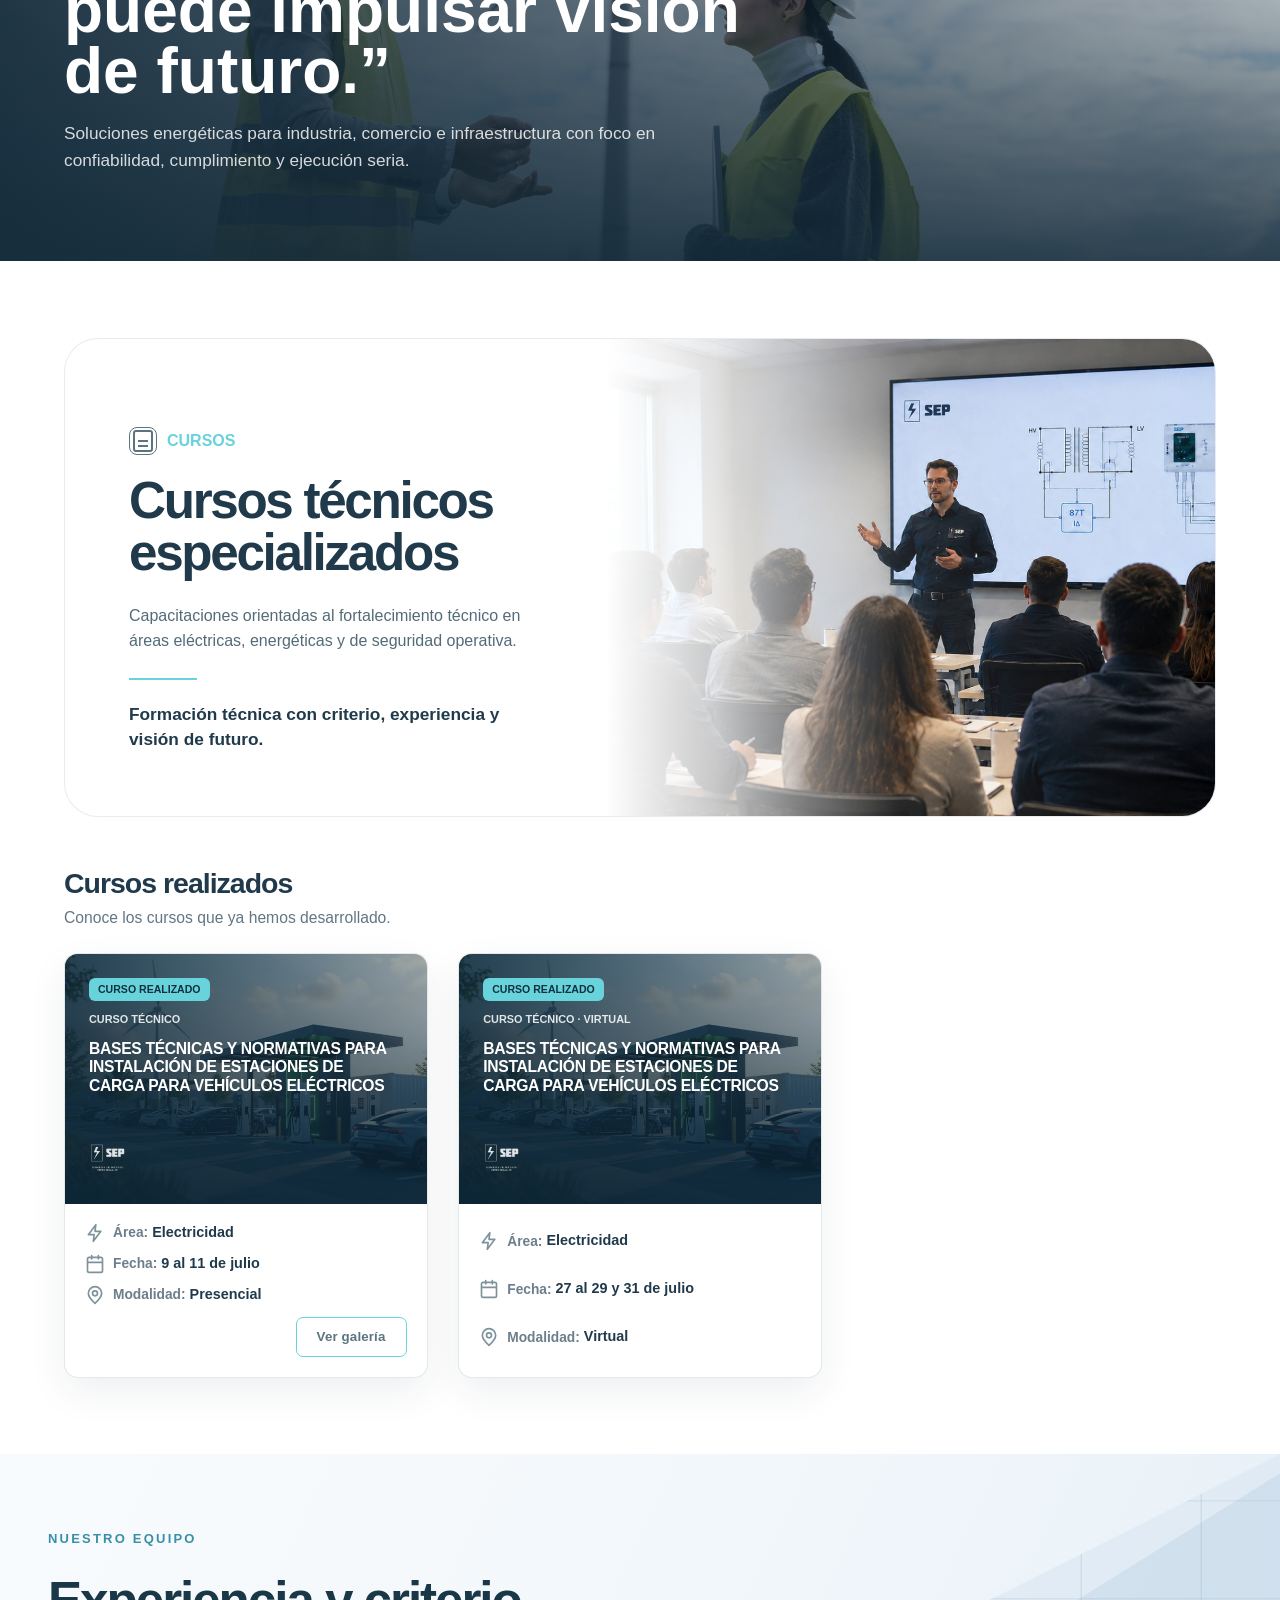
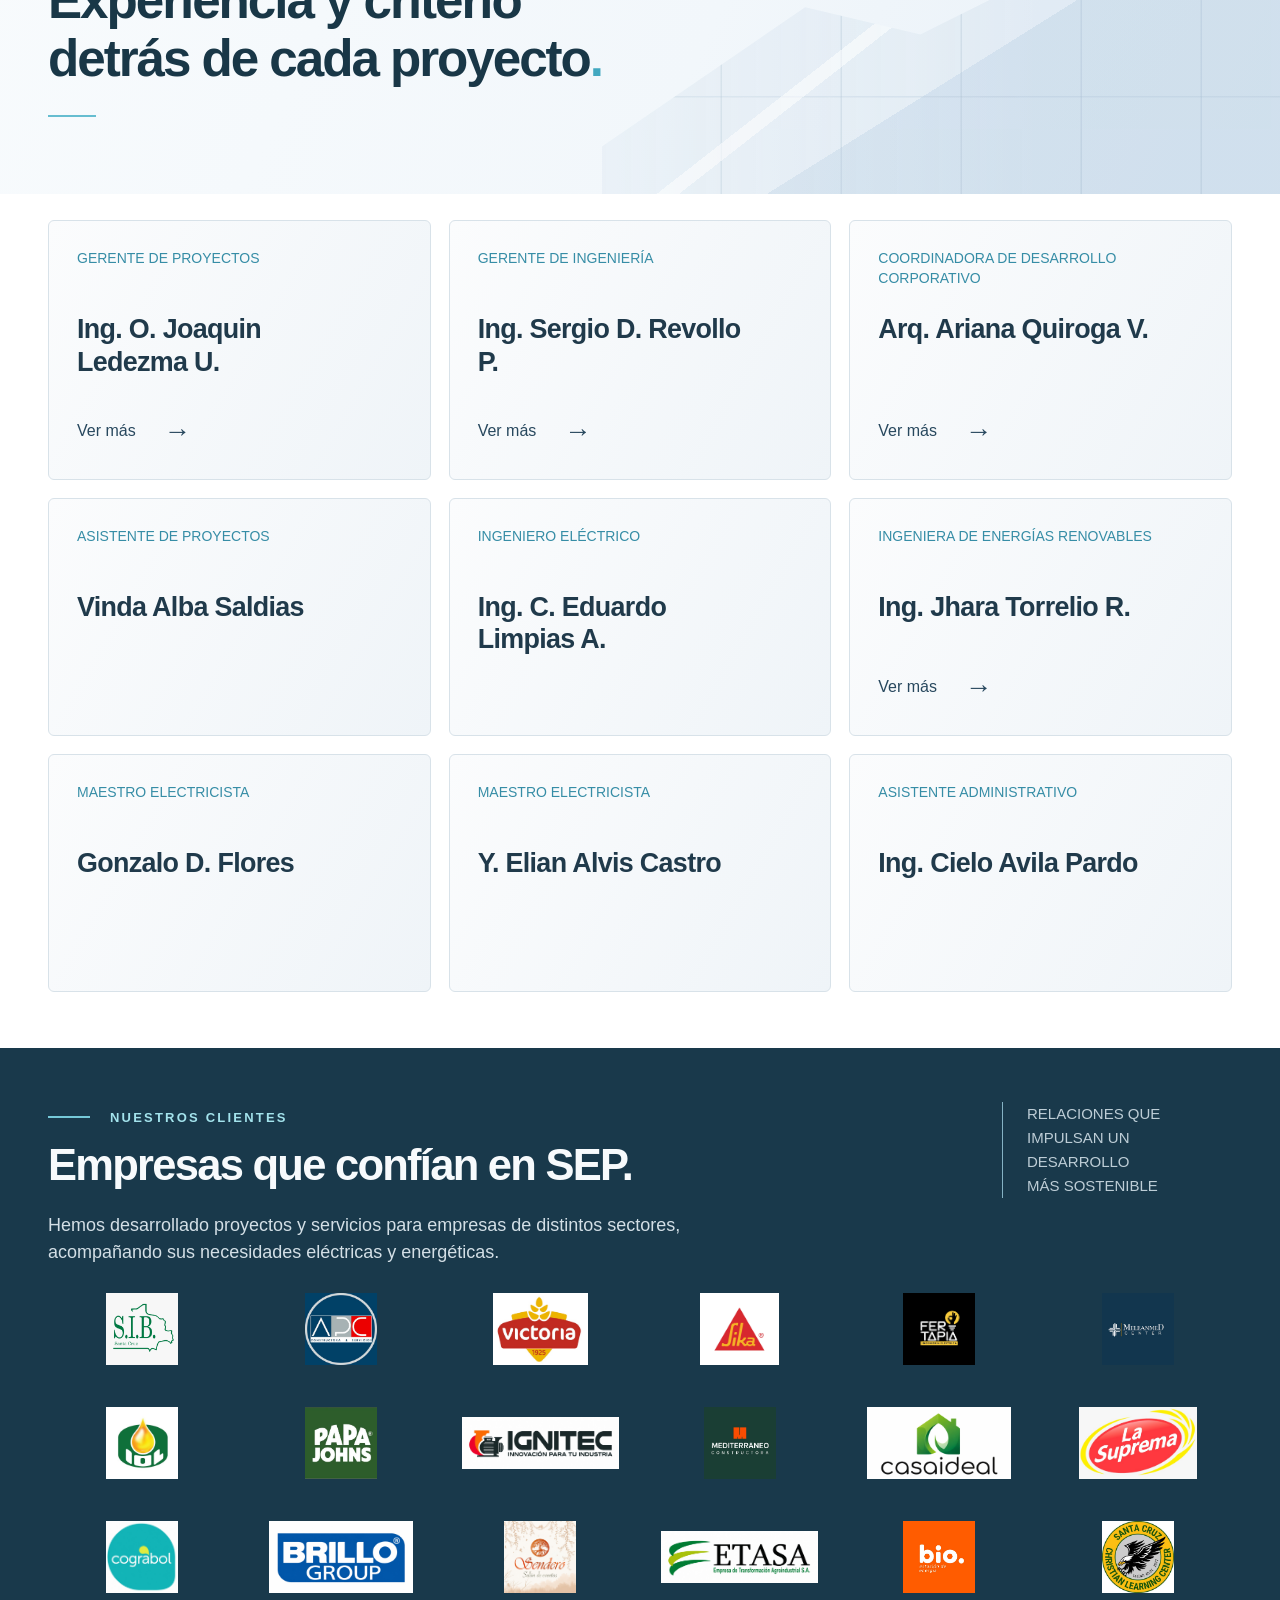
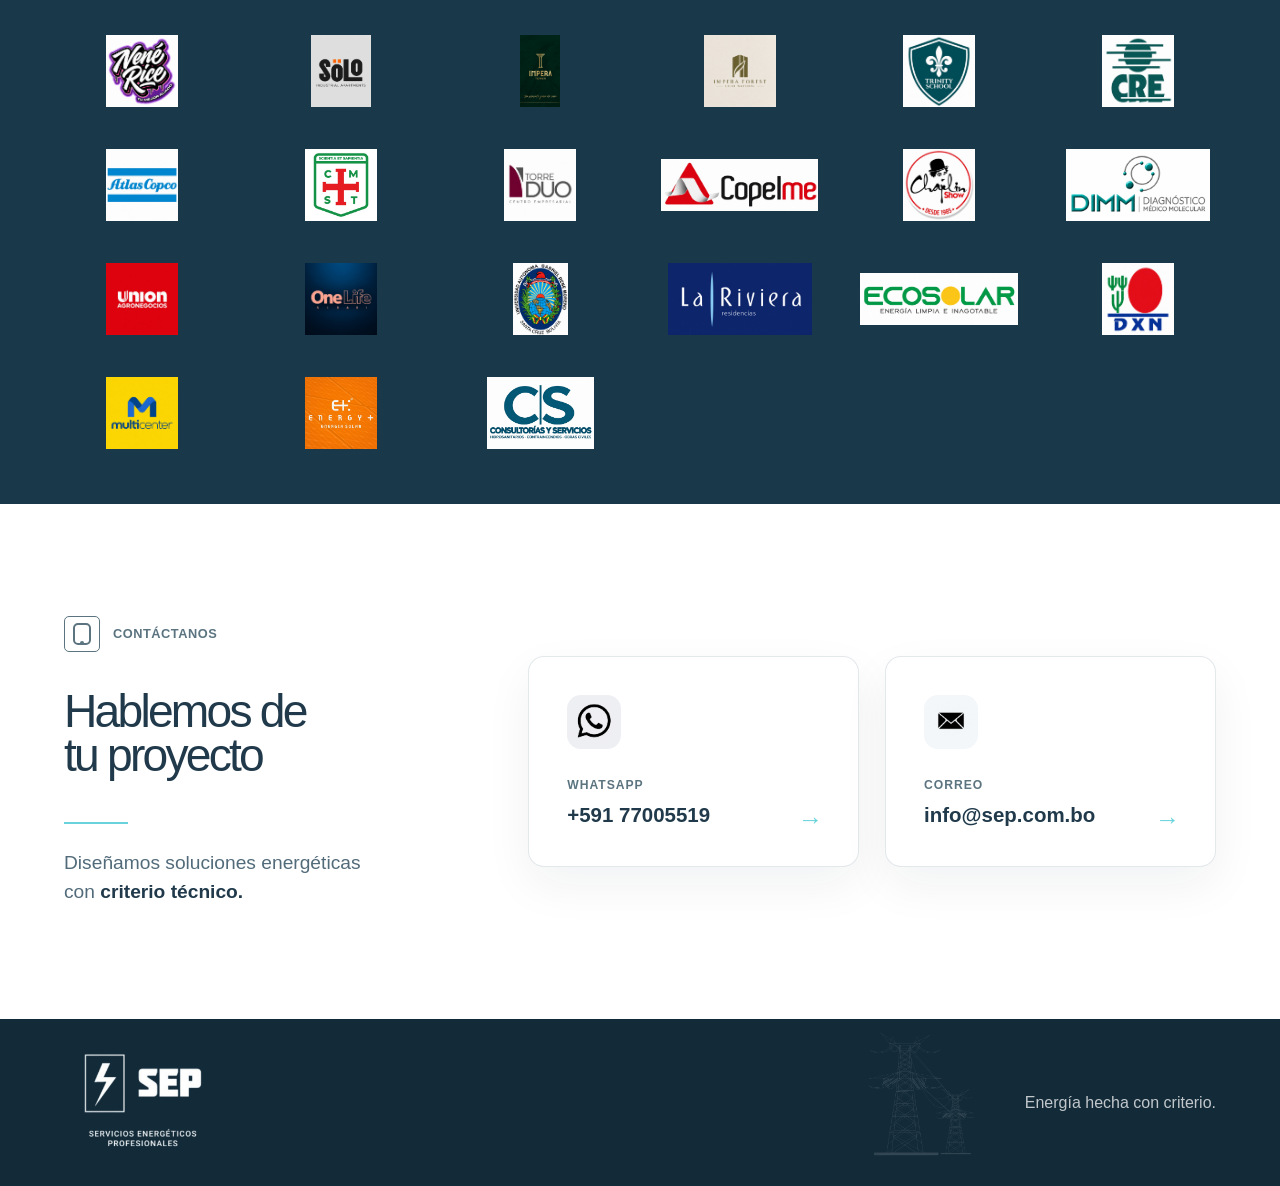
==== commit d311b976: "Center lightning bolt in solar home icon" ====
--- a/index.html
+++ b/index.html
@@ -138,7 +138,7 @@
               <h4>Tu sistema solar</h4><span class="solar-rule" aria-hidden="true"></span>
               <dl class="solar-metrics"><div><dt>Paneles solares instalados</dt><dd>951</dd></div><div><dt>Potencia fotovoltaica</dt><dd>565,85 kWp</dd></div><div><dt>Potencia instalada</dt><dd>540,70 kW</dd></div></dl>
             </article><article class="solar-card solar-energy">
-              <div class="solar-card-top"><span class="solar-number">02</span><img class="solar-illustration" src="assets/icon-solar-home-brand.svg" alt="" aria-hidden="true" width="88" height="88" /></div>
+              <div class="solar-card-top"><span class="solar-number">02</span><img class="solar-illustration" src="assets/icon-solar-home-brand-v2.svg" alt="" aria-hidden="true" width="88" height="88" /></div>
               <h4>Tu energía, tu ahorro</h4><span class="solar-rule" aria-hidden="true"></span>
               <dl class="solar-metrics"><div><dt>Potencial de Ahorro (kWh)</dt><dd>849.000 kWh/año</dd></div><div><dt>Huella de Carbono Reducida (tCO₂)</dt><dd>357 tCO₂/año</dd></div><div><dt>Plantas conectadas en GD</dt><dd>35</dd></div></dl>
             </article></div>
